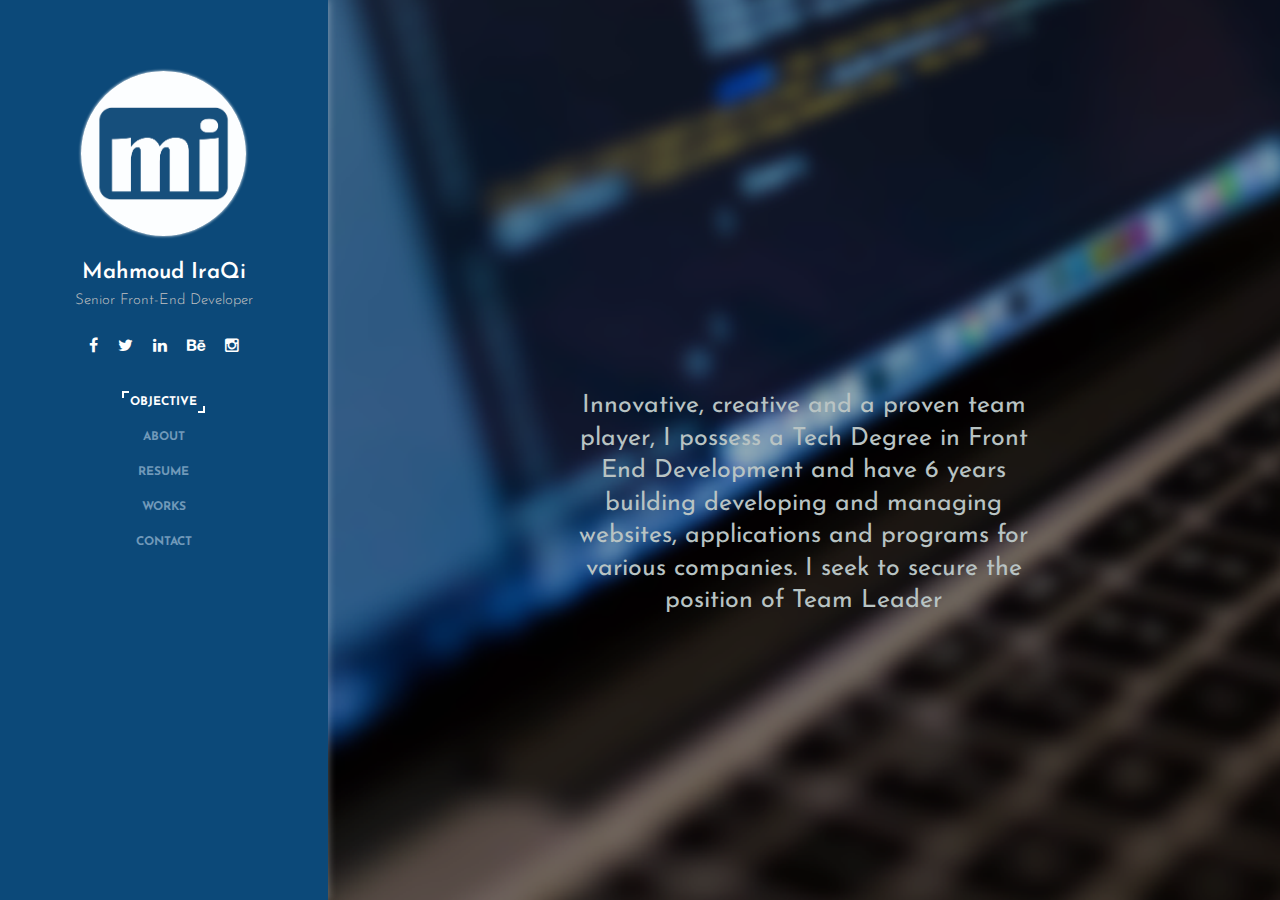
==== index.html @ 86ed4c7c "Add files via upload" ====
<!doctype html>
<html lang="en">
<head>
  <meta charset="utf-8">
  <title>MyResumeApp</title>
  <base href="/">

  <meta name="viewport" content="width=device-width, initial-scale=1">
  <!-- <link rel="icon" type="image/x-icon" href="./favicon.png"> -->
  <link rel="shortcut icon" type="image/png" href="./assets/img/favicon.png"/>
  <link rel="stylesheet" href="./assets/css/style.css" type="text/css" media="all">
  <link rel="stylesheet" href="./assets/css/responsive.css" type="text/css" media="all">
  <link rel="stylesheet" href="./assets/css/font-awesome.min.css" type="text/css" media="all">
<link rel="stylesheet" href="styles.bd3570ccd5c4fd1ce94a.css"></head>
<body>
  <app-root></app-root>
<script type="text/javascript" src="runtime.a66f828dca56eeb90e02.js"></script><script type="text/javascript" src="polyfills.7a0e6866a34e280f48e7.js"></script><script type="text/javascript" src="main.ea456a2b9eaf75201ec5.js"></script></body>
</html>
---- assets/css/style.css ----
/*
Template Name: Blvck - Personal vCard & Resume Template
Version: 1.0
Author: PxlSolutions
Author URI: http://themeforest.net/user/pxlsolutions
Description: CV, Resume, vCard HTML Template

[TABLE OF CONTENTS]

01. Global Styles
02. Preloader
03. Layout
04. Header
05. Main Content
06. Section Welcome
07. Section Fun Facts
08. Section Resume
09. Section Works
10. Section Testimonials
11. Section Blog
12. Section Customers
13. Section Contact
14. Other Elements
15. Responsive
*/
/*-----------------------------------------------------------------*/
/*                      GLOBAL STYLES                              */
/*-----------------------------------------------------------------*/

@import url('https://fonts.googleapis.com/css?family=Abril+Fatface');
@import url('https://fonts.googleapis.com/css?family=Josefin+Sans');

body {
    color: #1a1a1a;
    background-color: #0C0C0C;
    font-family: 'Josefin Sans', sans-serif !important;
    overflow-x: hidden;
}

h1,h2,h3,h4,h5,h6 {
    font-family: 'Josefin Sans', sans-serif;
}

img {
    max-width: 100%;
    height: auto;
}

ul {
    padding-left: 15px;
}

li {
    padding: 0 0 10px;
}

/*-----------------------------------------------------------------*/
/*                      PRELOADER                                  */
/*-----------------------------------------------------------------*/
.preloader-outer {
    position: fixed;
    top: 0;
    left: 0;
    height: 100%;
    width: 100%;
    background: #0C0C0C;
    z-index: 6;
    overflow: hidden;
}

.preloader {
    position: absolute;
    top: 50%;
    left: 50%;
    width: 80px;
    height: 60px;
    margin: -30px 0 0 -40px;
}

.preloader .lines {
    width: 80px;
    height: 40px;
    position: absolute;
}

.preloader .lines .line {
    width: 80px;
    height: 1px;
    background-color: #fff;
    position: absolute;
    clip: rect(0,0,20px,0);
}

.preloader .lines .line.line-1 {
    top: 0;
    animation: slide 2s ease 0.1s infinite;
}

.preloader .lines .line.line-2 {
    top: 15px;
    animation: slide 2s ease .25s infinite;
}

.preloader .lines .line.line-3 {
    top: 30px;
    animation: slide 2s ease .5s infinite;
}

.preloader .loading-text {
    position: absolute;
    top: 50px;
    text-align: center;
    width: 100%;
    color: #fff;
    font-size: 14px;
    font-family: 'Josefin Sans', sans-serif;
    letter-spacing: 1px;
    line-height: 10px;
    height: 10px;
    text-transform: uppercase;
}

@keyframes slide {
    0% {
        clip: rect(0,0,20px,0);
    }

    30% {
        clip: rect(0,80px,20px,0);
    }

    50% {
        clip: rect(0,80px,20px,0);
    }

    80% {
        clip: rect(0,80px,20px,80px);
    }

    100% {
        clip: rect(0,80px,20px,80px);
    }
}

@keyframes fade {
    0% {
        opacity: 1;
    }

    50% {
        opacity: 0;
    }

    100% {
        opacity: 1;
    }
}

/*-----------------------------------------------------------------*/
/*                      LAYOUT                                     */
/*-----------------------------------------------------------------*/
.wrapper {
    width: 1000px;
    margin: 0 auto;
}

/*-----------------------------------------------------------------*/
/*                      HEADER                                     */
/*-----------------------------------------------------------------*/
.header {
    background: #0c4979; 
    padding: 46px;
    position: absolute;
    height: 100vh;
    width: 100%;
    z-index: 5;
    text-align: center;
    box-shadow: 0 0 8px rgba(255, 255, 255, 0.4);
}

.header .LanguageSwitch {
    display: none;
    position: absolute;
    top: 15px;
    left: 0px;
    padding: 10px 10px 10px 12px;
    background-color: #fff;
    border-radius: 0px 30px 30px 0px;
}

.header .LanguageSwitch label{
    color: #666;
    font-size: 12px;
    margin-right: 10px; 
}

.header .LanguageSwitch select{
    background: none;
    border: 1px solid #0c4979;
    padding: 2px;
    border-radius: 2px;
    color: #0c4979;
}

.header .avatar {
    overflow: hidden;
    width: 165px;
    height: 165px;
    -webkit-border-radius: 50%;
    -moz-border-radius: 50%;
    -ms-border-radius: 50%;
    border-radius: 50%;
    margin-top: 25px;
    margin-left: auto;
    margin-right: auto;
    box-shadow: 0px 0px 3px #fff;
}

.header .avatar img {
    width: 100%;
}

.header .name {
    margin: 25px 0;
}

.header .name h1 {
    font-family: 'Josefin Sans', sans-serif;
    font-size: 22px;
    font-weight: 600;
    color: #FFF;
    margin: 0 0 5px;
    /* text-transform: uppercase; */
}

.header .name span {
    color: #c3c3c3;
    font-family: 'Josefin Sans', sans-serif;
    font-size: 15px;
    font-weight: 300;
}
/* === Social Icons === */
.header .social-icons {
    margin: 0 0 34px;
}

.header .social-icons ul {
    list-style: none;
    margin: 0;
    padding: 0;
}

.header .social-icons ul li {
    display: inline-block;
    padding: 0 20px 0 0;
}

.header .social-icons ul li a {
    color: #FFF;
}

.header .social-icons ul li a:hover {
    color: #fd9301;
}

.header .social-icons ul li a i {
    font-size: 16px;
}

.header .social-icons ul li:last-child {
    padding-right: 0;
}
/* === Navigation === */
.header .main-nav ul {
    list-style: none;
    padding: 0;
    margin: 0;
}

.header .main-nav ul li {
    padding-bottom: 15px;
}

.header .main-nav ul li a {
    color: #7199b9;
    font-family: 'Josefin Sans', sans-serif;
    font-size: 12px;
    font-weight: 700;
    text-transform: uppercase;
    position: relative;
    -webkit-transition: all .3s ease-in-out;
    -moz-transition: all .3s ease-in-out;
    -o-transition: all .3s ease-in-out;
    transition: all .3s ease-in-out;
}

.header .main-nav ul li a:hover,.header .main-nav ul li a:focus {
    color: #fd9301;
    text-decoration: none;
}

.header .main-nav ul li a:before {
    -webkit-transition: all .3s ease-in-out;
    -moz-transition: all .3s ease-in-out;
    -o-transition: all .3s ease-in-out;
    transition: all .3s ease-in-out;
}

.header .main-nav ul li a:after {
    -webkit-transition: all .3s ease-in-out;
    -moz-transition: all .3s ease-in-out;
    -o-transition: all .3s ease-in-out;
    transition: all .3s ease-in-out;
}

.header .main-nav ul li a:hover:before {
    content: '';
    position: absolute;
    left: -8px;
    top: -5px;
    height: 7px;
    width: 7px;
    border-top: solid 2px #fd9301;
    border-left: solid 2px #fd9301;
}

.header .main-nav ul li a:hover:after {
    content: '';
    position: absolute;
    right: -8px;
    bottom: -5px;
    height: 7px;
    width: 7px;
    border-bottom: solid 2px #fd9301;
    border-right: solid 2px #fd9301;
}

.header .main-nav ul li:last-child {
    padding-bottom: 0;
}

.header .main-nav ul li a.active {
    color: #FFF;
}

.header .main-nav ul li a.active:before {
    content: '';
    position: absolute;
    left: -8px;
    top: -5px;
    height: 7px;
    width: 7px;
    border-top: solid 2px #FFF;
    border-left: solid 2px #FFF;
}

.header .main-nav ul li a.active:after {
    content: '';
    position: absolute;
    right: -8px;
    bottom: -5px;
    height: 7px;
    width: 7px;
    border-bottom: solid 2px #FFF;
    border-right: solid 2px #FFF;
}

/* === Copyright === */
.header .copyright {
    bottom: 20px;
    position: absolute;
    left: 25%;
}

.header .copyright span {
    color: #6a6a6a;
    font-family: 'Josefin Sans', sans-serif;
    font-size: 12px;
    font-weight: 300;
}

/* === Mobile Menu Bar === */
.header .mobile-bar {
    background: rgba(12,12,12,0.75);
    color: #FFF;
    height: 60px;
    right: -59px;
    position: absolute;
    width: 60px;
    z-index: 3;
}

.header .hamburger-menu {
    position: absolute;
    top: 0;
    left: 15px;
    bottom: 0;
    margin: auto;
    width: 30px;
    height: 55px;
    cursor: pointer;
}

.header .bar,.header .bar:after,.header .bar:before {
    width: 30px;
    height: 3px;
}

.header .bar {
    position: relative;
    transform: translateY(25px);
    background: #fff;
    transition: all 0 300ms;
}

.header .bar.animate {
    background: rgba(255,255,255,0);
}

.header .bar:before {
    content: "";
    position: absolute;
    left: 0;
    bottom: 10px;
    background: #fff;
    transition: bottom 300ms 300ms cubic-bezier(0.23,1,0.32,1),transform 300ms cubic-bezier(0.23,1,0.32,1);
}

.header .bar:after {
    content: "";
    position: absolute;
    left: 0;
    top: 10px;
    background: #fff;
    transition: top 300ms 300ms cubic-bezier(0.23,1,0.32,1),transform 300ms cubic-bezier(0.23,1,0.32,1);
}

.header .bar.animate:after {
    top: 0;
    transform: rotate(45deg);
    transition: top 300ms cubic-bezier(0.23,1,0.32,1),transform 300ms 300ms cubic-bezier(0.23,1,0.32,1);
}

.header .bar.animate:before {
    bottom: 0;
    transform: rotate(-45deg);
    transition: bottom 300ms cubic-bezier(0.23,1,0.32,1),transform 300ms 300ms cubic-bezier(0.23,1,0.32,1);
}

/*-----------------------------------------------------------------*/
/*                      MAIN CONTENT                               */
/*-----------------------------------------------------------------*/
.main-content {
    background: #FFF;
    width: 740px;
}

.main-content p {
    color: #666;
    font-family: 'Josefin Sans', sans-serif;
    font-size: 14px;
    font-weight: 300;
    line-height: 28px;
}

/* === Section Configure === */
.main-content section {
    padding: 60px 70px;
    position: relative;
    border-bottom: solid 1px #EEE;
}

/* === Section Header === */
.main-content section .section-header {
    margin-bottom: 30px;
    margin-top: 30px;
    position: relative;
}

.main-content section .section-header:first-child {
    margin-top: 0px;
}

.main-content section .section-header h2 {
    color: #0c4979;
    display: inline-block;
    font-family: 'Josefin Sans', sans-serif;
    font-size: 14px;
    font-weight: 600;
    margin: 0;
    text-transform: uppercase;
    padding-left: 20px;
    position: relative;
}

.main-content section .section-header h2:before {
    content: '';
    position: absolute;
    background: transparent;
    bottom: 10px;
    left: 0;
    height: 16px;
    width: 16px;
    border-left: solid 3px #0c4979;
    border-top: solid 3px #0c4979;
}

.main-content section .section-header h2:after {
    content: '';
    position: absolute;
    background: transparent;
    bottom: -10px;
    right: -17px;
    height: 16px;
    width: 16px;
    border-right: solid 3px #0c4979;
    border-bottom: solid 3px #0c4979;
}

/* === Section Header Light === */
.main-content section .section-header-light {
    margin-bottom: 60px;
    position: relative;
    z-index: 1;
}

.main-content section .section-header-light h2 {
    color: #FFF !important;
    display: inline-block;
    font-family: 'Josefin Sans', sans-serif;
    font-size: 14px;
    font-weight: 400;
    margin: 0;
    text-transform: uppercase;
    padding-left: 20px;
    position: relative;
}

.main-content section .section-header-light h2:before {
    content: '';
    position: absolute;
    background: transparent;
    bottom: 10px;
    left: 0;
    height: 16px;
    width: 16px;
    border-left: solid 3px #FFF !important;
    border-top: solid 3px #FFF !important;
}

.main-content section .section-header-light h2:after {
    content: '';
    position: absolute;
    background: transparent;
    bottom: -10px;
    right: -17px;
    height: 16px;
    width: 16px;
    border-right: solid 3px #FFF !important;
    border-bottom: solid 3px #FFF !important;
}

/*-----------------------------------------------------------------*/
/*                      SECTION WELCOME                            */
/*-----------------------------------------------------------------*/
.welcome {
    padding: 0 !important;
    position: relative;
    border-bottom: 0 !important;
    height: 100vh;
}

.welcome .backstretch {
    position: absolute;
    top: 0;
    bottom: 0;
}

/* === Quote === */
.welcome .quote {
    margin: 0 auto;
    top: calc(50% - 60px);
    position: relative;
    width: 500px;
    z-index: 1;
}

/* .welcome .quote:before {
    content: '';
    position: absolute;
    left: -32px;
    top: -40px;
    height: 22px;
    width: 22px;
    border-top: solid 4px #FFF;
    border-left: solid 4px #FFF;
}

.welcome .quote:after {
    content: '';
    position: absolute;
    right: -30px;
    bottom: -18px;
    height: 22px;
    width: 22px;
    border-bottom: solid 4px #FFF;
    border-right: solid 4px #FFF;
} */

.welcome .quote h2 {
    /* color: #0c4979; */
    color: #b8c3c3;
    font-family: 'Josefin Sans', sans-serif;
    font-size: 25px;
    font-weight: 400;
    margin: 0;
    line-height: 1.3em;
}

.welcome .quote span.author {
    color: #7199b9;
    display: block;
    font-size: 18px;
    font-family: 'Josefin Sans', sans-serif;
    font-weight: 600;
    margin-top: 10px;
}

.welcome .overlay {
    background: rgba(227, 227, 227, 0.65) url(../img/objective_Background.png) no-repeat left 100%;
    height: 100%;
    left: 0;
    top: 0;
    position: absolute;
    width: 100%;
}

/*-----------------------------------------------------------------*/
/*                      SECTION ABOUT                              */
/*-----------------------------------------------------------------*/
.about .intro ul.info {
    margin-bottom: 20px;
    height: 60px;
    padding: 0;
    list-style: none;
}

.about .intro ul.info li {
    padding: 5px 0;
    float: left;
    width: 48%;
    margin-right: 1%;
    font-family: 'Josefin Sans', sans-serif;
    font-weight: 300;
    color: #66667f;
    font-size: 14px;
}

.about .intro ul.info li span{
    color: #666;
    font-weight: bold;
    width: 90px;
    display: inline-block;
}

.about .intro ul.info li span i{
    margin-right: 10px;
}

/* .about .intro ul.info li:before {
    content: '\f177';
    font-family: 'FontAwesome';
    font-size: 14px;
    color: #0C0C0C;
    padding-right: 15px;
} */

.about .intro ul.info li:first-child {
    padding-top: 0;
}

.about .intro p {
    margin: 15px 0;
}

.about .skills .item {
    margin-bottom: 20px;
}

.about .skills .item .skill-info {
    margin-bottom: 15px;
}

.about .skills .item .skill-info h3 {
    font-family: 'Josefin Sans', sans-serif;
    font-size: 14px !important;
    margin: 0;
}

.about .skills .item .skill-info span {
    font-family: 'Josefin Sans', sans-serif;
    font-size: 12px;
    font-weight: 300;
    color: #9C9C9C;
}


/*-----------------------------------------------------------------*/
/*                      SECTION FUN FACTS                          */
/*-----------------------------------------------------------------*/
.facts {
    background: url(../img/aboutImg.jpg) center no-repeat;
    background-size: cover;
}

.facts .fact-item {
    position: relative;
    z-index: 1;
}

.facts .fact-item em.number {
    font-family: 'Josefin Sans', sans-serif;
    font-size: 30px;
    font-style: normal;
    color: #FFF;
    display: block;
    margin: 0 0 8px;
}

.facts .fact-item em.text {
    color: #d9d9d9;
    font-family: 'Josefin Sans', sans-serif;
    font-weight: bolder;
    font-size: 14px;
    display: block;
    margin: 0 0 8px;
}

.facts .fact-item em.number, .facts .fact-item em.text {
    text-align: center;
}

.facts .overlay {
    background: rgba(12,12,12,0.85);
    height: 100%;
    left: 0;
    top: 0;
    position: absolute;
    width: 100%;
}

/*-----------------------------------------------------------------*/
/*                      SECTION Basic Skills                       */
/*-----------------------------------------------------------------*/

.BasicSkills .intro ul.info {
    margin-bottom: 20px;
    height: 60px;
    padding: 0;
    list-style: none;
}

.BasicSkills .intro ul.info li {
    padding: 5px 0;
    float: left;
    width: 48%;
    margin-right: 1%;
    font-family: 'Josefin Sans', sans-serif;
    font-weight: 300;
    color: #66667f;
    font-size: 14px;
}

.BasicSkills .intro ul.info li span{
    color: #666;
    font-weight: bold;
}

.BasicSkills .intro ul.info li span i{
    margin-right: 10px;
}

/*-----------------------------------------------------------------*/
/*                      SECTION RESUME                             */
/*-----------------------------------------------------------------*/
.resume .top-item {
    margin-top: 0 !important;
}

.resume .resume-item {
    background: #FFF;
    border: solid 1px #1a1a1a;
    padding: 20px;
    margin-top: 30px;
    max-height: 140px;
    overflow: hidden;
}

.resume .resume-item h2 {
    font-size: 16px;
    font-weight: 700;
    margin: 0 0 10px;
}

.resume .resume-item span {
    color: #666;
    display: block;
    font-size: 12px;
    font-weight: 300;
    margin: 0 0 10px;
}

.resume .resume-item p {
    line-height: 20px;
    margin-bottom: 0;
}

.resume .resume-download {
    display: block;
    position: absolute;
    right: 0;
    top: -12px;
    background: #164f7c;
    color: #FFF;
    padding: 5px 10px;
    border-radius: 2px;
    cursor: pointer;
}

.resume .skills .item {
    margin-bottom: 20px;
}

.resume .skills .item .skill-info {
    margin-bottom: 15px;
}

.resume .skills .item .skill-info h3 {
    font-family: 'Josefin Sans', sans-serif;
    font-size: 14px !important;
    margin: 0;
}

.resume .skills .item .skill-info span {
    font-family: 'Josefin Sans', sans-serif;
    font-size: 12px;
    font-weight: 300;
    color: #9C9C9C;
}


/* -----------------------------------------------
 * Timeline
 * --------------------------------------------- */
 .timeline {
    list-style: none;
    padding: 10px 0;
    position: relative;
    font-weight: 300;
}
.timeline:before {
    top: 0;
    bottom: 0;
    position: absolute;
    content:" ";
    width: 2px;
    background: #0c4979;
    left: 50%;
    margin-left: -1.5px;
}
.timeline > li {
    margin-bottom: 20px;
    position: relative;
    width: 50%;
    float: left;
    clear: left;
}
.timeline > li:before, .timeline > li:after {
    content:" ";
    display: table;
}
.timeline > li:after {
    clear: both;
}
.timeline > li:before, .timeline > li:after {
    content:" ";
    display: table;
}
.timeline > li:after {
    clear: both;
}
.timeline > li > .timeline-panel {
    width: calc(100% - 25px);
    width: -moz-calc(100% - 25px);
    width: -webkit-calc(100% - 25px);
    float: left;
    border: 1px solid #dcdcdc;
    background: #ffffff;
    position: relative;
}
.timeline > li > .timeline-panel:before {
    position: absolute;
    top: 26px;
    right: -15px;
    display: inline-block;
    border-top: 15px solid transparent;
    border-left: 15px solid #dcdcdc;
    border-right: 0 solid #dcdcdc;
    border-bottom: 15px solid transparent;
    content:" ";
}
.timeline > li > .timeline-panel:after {
    position: absolute;
    top: 27px;
    right: -14px;
    display: inline-block;
    border-top: 14px solid transparent;
    border-left: 14px solid #ffffff;
    border-right: 0 solid #ffffff;
    border-bottom: 14px solid transparent;
    content:" ";
}
.timeline > li > .timeline-badge {
    color: #ffffff;
    width: 24px;
    height: 24px;
    line-height: 50px;
    text-align: center;
    position: absolute;
    top: 16px;
    right: -12px;
    z-index: 100;
}
.timeline > li.timeline-inverted > .timeline-panel {
    float: right;
}
.timeline > li.timeline-inverted > .timeline-panel:before {
    border-left-width: 0;
    border-right-width: 15px;
    left: -15px;
    right: auto;
}
.timeline > li.timeline-inverted > .timeline-panel:after {
    border-left-width: 0;
    border-right-width: 14px;
    left: -14px;
    right: auto;
}
.timeline-badge > a {
    color: #0c7fda !important;
}
.timeline-badge a:hover {
    color: #dcdcdc !important;
}
.timeline-title {
    margin-top: 0;
    color: inherit;
}
.timeline-heading h4 {
    font-weight: 400;
    padding: 0 15px;
    color: #4679bd;
}
.timeline-body > p, .timeline-body > ul {
    padding: 10px 15px;
    margin-bottom: 0;
}
.timeline-footer {
    padding: 5px 15px;
    background-color: #f4f4f4;
}
.timeline-footer p { margin-bottom: 0; }

.timeline-footer p span {
    color: #a9a8a8;
}
.timeline-footer > a {
    cursor: pointer;
    text-decoration: none;
}
.timeline > li.timeline-inverted {
    float: right;
    clear: right;
}
.timeline > li:nth-child(2) {
    margin-top: 60px;
}
.timeline > li.timeline-inverted > .timeline-badge {
    left: -12px;
}
.no-float {
    float: none !important;
}
@media (max-width: 767px) {
    ul.timeline:before {
        left: 40px;
    }
    ul.timeline > li {
        margin-bottom: 0px;
        position: relative;
        width:100%;
        float: left;
        clear: left;
    }
    ul.timeline > li > .timeline-panel {
        width: calc(100% - 65px);
        width: -moz-calc(100% - 65px);
        width: -webkit-calc(100% - 65px);
    }
    ul.timeline > li > .timeline-badge {
        left: 28px;
        margin-left: 0;
        top: 16px;
    }
    ul.timeline > li > .timeline-panel {
        float: right;
    }
    ul.timeline > li > .timeline-panel:before {
        border-left-width: 0;
        border-right-width: 15px;
        left: -15px;
        right: auto;
    }
    ul.timeline > li > .timeline-panel:after {
        border-left-width: 0;
        border-right-width: 14px;
        left: -14px;
        right: auto;
    }
    .timeline > li.timeline-inverted {
        float: left;
        clear: left;
        margin-top: 30px;
        margin-bottom: 30px;
    }
    .timeline > li.timeline-inverted > .timeline-badge {
        left: 28px;
    }
}


/*-----------------------------------------------------------------*/
/*                      SECTION WORKS                              */
/*-----------------------------------------------------------------*/

.works .nav-tabs .nav-item{
    background: #0c4979;
    margin-right: 2px;
    padding: 5px 15px !important;
    border-radius: 5px 5px 0px 0px;
}

.works .nav-tabs .nav-item:hover, .works .nav-tabs .nav-item.active {
    background: #fff;
    border: 1px solid #0c4979;
    border-bottom: none;
}

.works .nav-tabs .nav-item a{
    color: #fff;
    cursor: pointer;
    background: none !important;
    border: none !important;
}

.works .nav-tabs .nav-item:hover a, .works .nav-tabs .nav-item.active a{
    color:  #0c4979;
    font-weight: bolder;
}

.BtnsForMore {
    position: absolute;
    top: 90px;
    width: calc(100% - 20px);
}

.BtnsForMore button{
    width: 50%;
    float: left;
}

.works .control {
    margin-bottom: 30px;
}

.works .control ul {
    list-style: none;
    margin: 0;
    padding: 0;
}

.works .control ul li {
    display: inline-block;
    padding: 0 20px 0 0;
}

.works .control ul li a {
    color: #9E9E9E;
    cursor: pointer;
    font-family: 'Josefin Sans', sans-serif;
    font-size: 14px;
}

.works .control ul li a:hover {
    color: #1a1a1a;
    text-decoration: none;
}

.works .control ul li.active a {
    color: #1a1a1a;
}

.works .control ul li:last-child {
    padding-right: 0;
}

.works .item-outer {
    list-style: none;
    margin: 0 -1px;
    overflow: hidden;
    padding: 20px 0px;
    -webkit-transition: all .3s ease-in-out;
    -moz-transition: all .3s ease-in-out;
    -o-transition: all .3s ease-in-out;
    transition: all .3s ease-in-out;
}

.works .item-outer .filtr-item {
    display: inline-block;
    padding: 0 1px;
}

.works .item-outer .item {
    margin-bottom: 5px;
    overflow: hidden;
    height: 285px;
    position: relative;
    border-radius: 11px;
    overflow: hidden;
    box-shadow: 0px 0px 3px rgba(12, 73, 121, 1);
}

.works .item-outer .item .title {
    color: #FFF;
    position: absolute;
    top: 0;
    height: 100%;
    width: 100%;
    z-index: 2;
}

.works .item-outer .item .title:before {
    content: '';
    border-top: solid #FFF 3px;
    border-left: solid #FFF 3px;
    position: absolute;
    left: 15px;
    top: 15px;
    height: 18px;
    width: 18px;
    -ms-transform: translate(-45px,-45px);
    -webkit-transform: translate(-45px,-45px);
    transform: translate(-45px,-45px);
    -webkit-transition: all .3s ease-in-out;
    -moz-transition: all .3s ease-in-out;
    -o-transition: all .3s ease-in-out;
    transition: all .3s ease-in-out;
}

.works .item-outer .item .title:after {
    content: '';
    border-bottom: solid #FFF 3px;
    border-right: solid #FFF 3px;
    position: absolute;
    right: -35px;
    bottom: -35px;
    height: 18px;
    width: 18px;
    -ms-transform: translate(45px,45px);
    -webkit-transform: translate(45px,45px);
    transform: translate(45px,45px);
    -webkit-transition: all .3s ease-in-out;
    -moz-transition: all .3s ease-in-out;
    -o-transition: all .3s ease-in-out;
    transition: all .3s ease-in-out;
}

.works .item-outer .item .title .inner {
    text-align: center;
    top: calc(50% - 30px);
    width: 100%;
    position: absolute;
}

.works .item-outer .item .title h2 {
    font-size: 18px;
    font-weight: 400;
    letter-spacing: .04em;
    text-transform: uppercase;
    margin: 0 0 5px;
    -ms-transform: translateY(-200px);
    -webkit-transform: translateY(-200px);
    transform: translateY(-200px);
    -webkit-transition: all .3s ease-in-out;
    -moz-transition: all .3s ease-in-out;
    -o-transition: all .3s ease-in-out;
    transition: all .3s ease-in-out;
}

.works .item-outer .item .title span {
    color: #DDD;
    display: block;
    font-size: 14px;
    font-weight: 100;
    margin-top: 20px;
    line-height: 30px;
    -ms-transform: translateY(220px);
    -webkit-transform: translateY(220px);
    transform: translateY(220px);
    -webkit-transition: all .3s ease-in-out;
    -moz-transition: all .3s ease-in-out;
    -o-transition: all .3s ease-in-out;
    transition: all .3s ease-in-out;
}

.works .item-outer .item img {
    max-width: 100%;
    height: auto;
    -ms-transform: scale(1);
    -webkit-transform: scale(1);
    transform: scale(1);
    -webkit-transition: all .3s ease-in-out;
    -moz-transition: all .3s ease-in-out;
    -o-transition: all .3s ease-in-out;
    transition: all .3s ease-in-out;
}

.works .item-outer .item .overlay {
    background: rgba(19, 80, 124, 0.8);
    height: 100%;
    left: 0;
    opacity: 0;
    top: 0;
    position: absolute;
    width: 100%;
    z-index: 1;
    -webkit-transition: all .3s ease-in-out;
    -moz-transition: all .3s ease-in-out;
    -o-transition: all .3s ease-in-out;
    transition: all .3s ease-in-out;
}

.works .item-outer .item:hover h2 {
    -ms-transform: translateY(0px);
    -webkit-transform: translateY(0px);
    transform: translateY(0px);
}

.works .item-outer .item:hover span {
    -ms-transform: translateY(0px);
    -webkit-transform: translateY(0px);
    transform: translateY(0px);
}

.works .item-outer .item:hover .overlay {
    opacity: 1;
}

.works .item-outer .item:hover img {
    -ms-transform: scale(1.1);
    -webkit-transform: scale(1.1);
    transform: scale(1.1);
}

.works .item-outer .item:hover .title:before {
    -ms-transform: translate(0px);
    -webkit-transform: translate(0px);
    transform: translate(0px);
}

.works .item-outer .item:hover .title:after {
    -ms-transform: translate(-45px,-45px);
    -webkit-transform: translate(-45px,-45px);
    transform: translate(-45px,-45px);
}

.works .item-outer .mix {
    padding: 5px;
}

.works section {
    padding: 20px 15px;
}

  .works #gallery .row {
    margin-bottom: 10px;
  }
  .works .gallery-item {
    overflow: hidden;
    padding: 1px;
    transition: all 200ms ;
    position: relative;
  }
  .works .gallery-item img {
    width: 100%;
    height: auto;
  }
  .works .gallery-item:hover img,
  .works .gallery-item:hover .overlay {
    transform: translateY(-20px);
  }
  .works .gallery-item,
  .works .gallery-item img,
  .works .overlay {
    transition: transform 200ms, opacity 200ms;
  }
  .works .overlay {
    background-color: #75C5F0;
    width: 100%;
    height: 100%;
    position: absolute;
    z-index: 2;
    bottom: -70%;
    padding: 15px 10px;
  }
  .works .overlay span {
    color: white;
    font-size: 1em;
    font-weight: 600;
    letter-spacing: 0.03vw;
    display: block;
    letter-spacing: 0.08em;
    text-align: center
  }
  .works .overlay span.tags {
    font-weight: 100;
    font-size: 0.8em;
  }
  .works .hidden {
    display: none;
  }
  

/*-----------------------------------------------------------------*/
/*                      SECTION TESTIMONIALS                       */
/*-----------------------------------------------------------------*/
.testimonials .item .thumb {
    border: solid 1px #ECECEC;
    width: 128px;
    height: 128px;
    overflow: hidden;
    -webkit-border-radius: 50%;
    -moz-border-radius: 50%;
    -ms-border-radius: 50%;
    border-radius: 50%;
}

.testimonials .item .text span.author {
    color: #B1B1B1;
    font-family: 'Josefin Sans', sans-serif;
    font-size: 12px;
}

/*-----------------------------------------------------------------*/
/*                      SECTION BLOG                               */
/*-----------------------------------------------------------------*/
.blog .item {
    margin-bottom: 30px;
}

.blog .item .thumb {
    height: 180px;
    overflow: hidden;
}

.blog .item .thumb img {
    width: 100%;
    height: auto;
}

.blog .item .text h2 {
    font-size: 18px;
    font-weight: 400;
    margin: 0 0 15px;
}

.blog .item .text p {
    margin: 0 0 15px;
}

.blog .blog-single img {
    margin-bottom: 20px;
}

/*-----------------------------------------------------------------*/
/*                      SECTION CUSTOMERS                          */
/*-----------------------------------------------------------------*/
.customers {
    background: url(http://placehold.it/740x270) center left no-repeat;
    background-size: cover;
}

.customers .customer-carousel {
    z-index: 1;
}

.customers .item {
    margin-right: 24px;
    position: relative;
    z-index: 1;
}

.customers .item img {
    max-width: 100%;
    opacity: .5;
    height: auto;
    -webkit-transition: all .3s ease-in-out;
    -moz-transition: all .3s ease-in-out;
    -o-transition: all .3s ease-in-out;
    transition: all .3s ease-in-out;
}

.customers .item img:hover {
    opacity: 1;
}

.customers .overlay {
    background: rgba(12,12,12,0.85);
    height: 100%;
    left: 0;
    top: 0;
    position: absolute;
    width: 100%;
}

.customers .owl-theme .owl-controls .owl-page span {
    width: 10px;
    height: 10px;
    margin: 5px 3px;
    background: #FFF;
}

.customers .owl-theme .owl-controls {
    margin-top: 24px;
}

/*-----------------------------------------------------------------*/
/*                      OTHER ELEMENTS                             */
/*-----------------------------------------------------------------*/
.more-items {
    margin-top: 25px;
}

.more-items a {
    color: #0C0C0C;
    font-weight: 300;
    text-decoration: none;
}

.more-items a:hover {
    text-decoration: underline;
}

.more-items a i {
    margin-right: 10px;
}

.pagination {
    margin-top: 25px;
    width: 100%;
}

.pagination a {
    color: #1a1a1a;
}

/* === Button === */
.btn-default {
    color: #FFF;
    background-color: #0C0C0C;
    border: 0;
    border-radius: 0;
    font-size: 12px;
    font-weight: 300;
    padding: 5px 16px;
    position: relative;
}

.btn-default:after {
    content: '\f178';
    font-family: 'FontAwesome';
    font-size: 12px;
    top: 0;
    right: -29px;
    padding: 5px 8px;
    position: absolute;
    background: #0C0C0C;
    -webkit-transition: all .8s ease-in-out;
    -moz-transition: all .8s ease-in-out;
    -o-transition: all .8s ease-in-out;
    transition: all .8s ease-in-out;
    -ms-transform: rotateY(0deg);
    -webkit-transform: rotateY(0deg);
    transform: rotateY(0deg);
}

.btn-default:hover {
    color: #FFF;
    background-color: #0C0C0C;
    border: 0;
}

.btn-default:hover:after {
    -ms-transform: rotateY(360deg);
    -webkit-transform: rotateY(360deg);
    transform: rotateY(360deg);
}

/* === Progress Bar === */
.progress {
    height: 1px;
    margin-bottom: 20px;
    overflow: hidden;
    background-color: #E0E0E0;
    border-radius: 0;
    -webkit-box-shadow: none;
    box-shadow: none;
}

.progress-bar {
    float: left;
    width: 0;
    height: 100%;
    font-size: 12px;
    line-height: 1px;
    color: #fff;
    text-align: center;
    background-color: #0C0C0C;
    -webkit-box-shadow: none;
    box-shadow: none;
    -webkit-transition: width .6s ease;
    -o-transition: width .6s ease;
    transition: width .6s ease;
}

/* === Form Control === */
.form-control {
    display: block;
    width: 100%;
    height: 50px;
    padding: 0;
    font-size: 14px;
    font-weight: 300;
    line-height: 1.6;
    color: #555;
    background-color: #fff;
    background-image: none;
    border-bottom: solid 1px #0C0C0C;
    border-top: 0;
    border-left: 0;
    border-right: 0;
    border-radius: 0;
    -webkit-box-shadow: none;
    box-shadow: none;
}

.form-control:focus {
    border-color: #C7C7C7;
    outline: 0;
    -webkit-box-shadow: none;
    box-shadow: none;
}

.form-group {
    margin-bottom: 25px;
}

/* === Owl Configure === */
.owl-theme .owl-controls .owl-page span {
    width: 10px;
    height: 10px;
    margin: 5px 3px;
    filter: Alpha(Opacity=20);
    opacity: .2;
    background: #0C0C0C;
}

.owl-theme .owl-controls {
    margin-top: 30px;
}

.scrollConatiner {
    max-height: 100vh;
    overflow: auto;
}
---- assets/css/responsive.css ----
/*-----------------------------------------------------------------*/
/*                      RESPONSIVE                                  */
/*-----------------------------------------------------------------*/

@media only screen and (max-width: 854px){ 
    .header {
        padding: 15px;
    }

    .header .name h1 {
        font-size: 20px;
    }

    .header .avatar {
        width: 110px;
        height: 110px;
        margin-top: 0px; 
    }

    .header .name {
        margin: 15px 0 5px;
    }

    .header .name span {
        font-size: 13px;
    }

    .header .social-icons {
        margin: 0 0 10px;
    }

    .header .main-nav ul li {
        padding-bottom: 8px;
    }
    
    .main-content section {
        padding: 60px 24px;
    }

    .about .intro ul.info {
        height: 120px;
    }

    .about .intro ul.info li {
        width: 100%;
    }

}


@media only screen and (max-width: 768px){

    .header {
        padding: 15px;
    }

    .header .name h1 {
        font-size: 20px;
    }

    .header .avatar {
        width: 110px;
        height: 110px;
    }
    
    .main-content section {
        padding: 60px 24px;
    }

    .about .intro ul.info {
        height: 120px;
    }

    .about .intro ul.info li {
        width: 100%;
    }

}

@media only screen and (max-width: 767px){
    .header {
        transform: translateX(0px);
    padding: 0px;
    height: 150px;
    width: 100%;
    }

    .header .LanguageSwitch {
        padding: 7px;
    }

    .header .LanguageSwitch label {
        display: none;
    }

    .header .avatar {
        width: 100px;
        height: 100px;
        float: left;
        margin-left: 30px;
        margin-top: 15px;
    }

    .header .name {
        margin: 25px 0px 4px;
    width: 70%;
    float: left;
    margin-left: 25px;
    }

    .header .social-icons {
        margin: 0px 0 16px 225px;
        width: 35%;
        float: left;
    }

    .header .social-icons ul li {
        padding: 0 1px 0 0;
        float: left;
        margin-right: 8px;
    }

    .header .social-icons ul li:last-child {
        margin-right: 0px;
    }

    .header .main-nav {
        float: left;
        clear: both;
        width: 80%;
        margin-left: 20%;
        margin-right: auto;
    }

    .header .main-nav ul li {
        padding-bottom: 10px;
        float: left;
        margin-right: 10%;
    }

    .header .main-nav ul li:last-child {
    margin-right: 0px;
    }

    .main-content {
        width: 100%;
    }


    .main-content section:first-child {
        padding: 200px 24px 10px 24px;
    }

    .welcome {
        padding: 15px !important;
    }

    .welcome .quote {
        width: 100%;
    }

    .welcome .quote h2 {
        font-size: 20px;
        line-height: 30px;
    }

    .about .intro ul.info {
        height: 110px;
    }

    .about .intro ul.info li {
        width: 100%;
    }

    section.facts {
        padding-top: 40px;
    }

    .timeline > li > .timeline-badge {
        z-index: 4;
    }

    ul.timeline:before {
        left: 15px;
    }

    ul.timeline > li > .timeline-badge, .timeline > li.timeline-inverted > .timeline-badge {
        left: 3px;
    }

    .resume .skills .item .skill-info span, .about .skills .item .skill-info span {
        color: #052a47;
        position: absolute;
        right: 27px;
        top: 33px;
    }

    .works .nav-tabs .nav-item {
        padding: 5px 13px !important;
    }

    .works .item-outer .item {
        height: 377px;
    }

    .works .item-outer .item img {
        width: 100%;
    }

    /* ------- General Class ----------- */

    .noPaddingRow {
        padding-left: 0px !important;
        padding-right: 0px !important;
    }

    .noMarginRow {
        margin-left: 0px !important;
        margin-right: 0px !important;
    }
}

@media only screen and (max-width: 640px){
    .header {
        transform: translateX(0px);
    padding: 0px;
    height: 150px;
    width: 100%;
    }

    .header .LanguageSwitch {
        padding: 7px;
    }

    .header .LanguageSwitch label {
        display: none;
    }

    .header .avatar {
        width: 100px;
        height: 100px;
        float: left;
        margin-left: 30px;
        margin-top: 15px;
    }

    .header .name {
        margin: 25px 0px 4px;
    width: 70%;
    float: left;
    margin-left: 25px;
    }

    .header .social-icons {
        margin: 0px 0 16px 29%;
        width: 35%;
        float: left;
    }

    .header .social-icons ul li {
        padding: 0 1px 0 0;
        float: left;
        margin-right: 8px;
    }

    .header .social-icons ul li:last-child {
        margin-right: 0px;
    }

    .header .main-nav {
        float: left;
        clear: both;
        width: 75%;
        margin-left: 20%;
        margin-right: auto;
    }

    .header .main-nav ul li {
        padding-bottom: 10px;
        float: left;
        margin-right: 8%;
    }

    .header .main-nav ul li:last-child {
    margin-right: 0px;
    }

    .main-content {
        width: 100%;
    }


    .main-content section:first-child {
        padding: 200px 24px 10px 24px;
    }

    .welcome {
        padding: 15px !important;
    }

    .welcome .quote {
        width: 100%;
    }

    .welcome .quote h2 {
        font-size: 20px;
        line-height: 30px;
    }

    .about .intro ul.info {
        height: 110px;
    }

    .about .intro ul.info li {
        width: 100%;
    }

    section.facts {
        padding-top: 40px;
    }

    .timeline > li > .timeline-badge {
        z-index: 4;
    }

    ul.timeline:before {
        left: 15px;
    }

    ul.timeline > li > .timeline-badge, .timeline > li.timeline-inverted > .timeline-badge {
        left: 3px;
    }

    .resume .skills .item .skill-info span, .about .skills .item .skill-info span {
        color: #052a47;
        position: absolute;
        right: 27px;
        top: 33px;
    }

    .works .nav-tabs .nav-item {
        padding: 5px 13px !important;
    }

    .works .item-outer .item {
        height: 377px;
    }

    .works .item-outer .item img {
        width: 100%;
    }

    /* ------- General Class ----------- */

    .noPaddingRow {
        padding-left: 0px !important;
        padding-right: 0px !important;
    }

    .noMarginRow {
        margin-left: 0px !important;
        margin-right: 0px !important;
    }
}

@media only screen and (max-width: 480px){
    .header {
        transform: translateX(0px);
    padding: 0px;
    height: 150px;
    width: 100%;
    }

    .header .LanguageSwitch {
        padding: 7px;
    }

    .header .LanguageSwitch label {
        display: none;
    }

    .header .avatar {
        width: 70px;
        height: 70px;
        float: left;
        margin-left: 30px;
    }

    .header .name {
        margin: 25px 0px 4px;
    width: 50%;
    float: left;
    margin-left: 25px;
    }

    .header .social-icons {
        margin: 0px 0 16px 90px;
        width: 35%;
        float: left;
    }

    .header .social-icons ul li {
        padding: 0 1px 0 0;
        float: left;
        margin-right: 8px;
    }

    .header .social-icons ul li:last-child {
        margin-right: 0px;
    }

    .header .main-nav {
        float: initial;
        clear: both;
        width: 84%;
        margin-left: auto;
        margin-right: auto;
    }

    .header .main-nav ul li {
        padding-bottom: 10px;
        float: left;
        margin-right: 7%;
    }

    .header .main-nav ul li:last-child {
    margin-right: 0px;
    }

    .main-content {
        width: 100%;
    }


    .main-content section:first-child {
        padding: 200px 24px 10px 24px;
    }

    .welcome {
        padding: 15px !important;
    }

    .welcome .quote {
        width: 100%;
    }

    .welcome .quote h2 {
        font-size: 20px;
        line-height: 30px;
    }

    .about .intro ul.info {
        height: 110px;
    }

    .about .intro ul.info li {
        width: 100%;
    }

    section.facts {
        padding-top: 40px;
    }

    .timeline > li > .timeline-badge {
        z-index: 4;
    }

    ul.timeline:before {
        left: 15px;
    }

    ul.timeline > li > .timeline-badge, .timeline > li.timeline-inverted > .timeline-badge {
        left: 3px;
    }

    .resume .skills .item .skill-info span, .about .skills .item .skill-info span {
        color: #052a47;
        position: absolute;
        right: 27px;
        top: 33px;
    }

    .works .nav-tabs .nav-item {
        padding: 5px 13px !important;
    }

    .works .item-outer .item {
        height: 377px;
    }

    .works .item-outer .item img {
        width: 100%;
    }

    /* ------- General Class ----------- */

    .noPaddingRow {
        padding-left: 0px !important;
        padding-right: 0px !important;
    }

    .noMarginRow {
        margin-left: 0px !important;
        margin-right: 0px !important;
    }
}

@media only screen and (max-width: 425px){
    .header {
        transform: translateX(0px);
    padding: 0px;
    height: 150px;
    width: 100%;
    }

    .header .LanguageSwitch {
        padding: 7px;
    }

    .header .LanguageSwitch label {
        display: none;
    }

    .header .avatar {
        width: 70px;
        height: 70px;
        float: left;
        margin-left: 30px;
    }

    .header .name {
        margin: 25px 0px 4px;
    width: 50%;
    float: left;
    margin-left: 25px;
    }

    .header .social-icons {
        margin: 0px 0 16px 70px;
        width: 35%;
        float: left;
    }

    .header .social-icons ul li {
        padding: 0 1px 0 0;
        float: left;
        margin-right: 8px;
    }

    .header .social-icons ul li:last-child {
        margin-right: 0px;
    }

    .header .main-nav {
        float: initial;
        clear: both;
        width: 84%;
        margin-left: auto;
        margin-right: auto;
    }

    .header .main-nav ul li {
        padding-bottom: 10px;
        float: left;
        margin-right: 15px;
    }

    .header .main-nav ul li:last-child {
    margin-right: 0px;
    }

    .main-content {
        width: 100%;
    }


    .main-content section:first-child {
        padding: 200px 24px 10px 24px;
    }

    .welcome {
        padding: 15px !important;
    }

    .welcome .quote {
        width: 100%;
    }

    .welcome .quote h2 {
        font-size: 20px;
        line-height: 30px;
    }

    .about .intro ul.info {
        height: 110px;
    }

    .about .intro ul.info li {
        width: 100%;
    }

    section.facts {
        padding-top: 40px;
    }

    .timeline > li > .timeline-badge {
        z-index: 4;
    }

    ul.timeline:before {
        left: 15px;
    }

    ul.timeline > li > .timeline-badge, .timeline > li.timeline-inverted > .timeline-badge {
        left: 3px;
    }

    .resume .skills .item .skill-info span, .about .skills .item .skill-info span {
        color: #052a47;
        position: absolute;
        right: 27px;
        top: 33px;
    }

    .works .nav-tabs .nav-item {
        padding: 5px 13px !important;
    }

    .works .item-outer .item {
        height: 377px;
    }

    .works .item-outer .item img {
        width: 100%;
    }

    /* ------- General Class ----------- */

    .noPaddingRow {
        padding-left: 0px !important;
        padding-right: 0px !important;
    }

    .noMarginRow {
        margin-left: 0px !important;
        margin-right: 0px !important;
    }
}

@media only screen and (max-width: 375px){
    .header .name {
        width: 47%;
    }
    
    .header .name h1 {
        font-size: 18px;
    }

    .header .name span {
        font-size: 12px;
    }

    .header .main-nav ul li a {
        font-size: 11px;
    }

    
}

@media only screen and (max-width: 320px){

    .header .name {
        width: 45%;
        margin-left: 52px;
    }

    .header .name h1 {
        font-size: 18px;
    }

    .header .name span {
        font-size: 10px;
    }

    .header .main-nav ul li {
        margin-right: 17px;
    }

    .header .main-nav ul li a {
        font-size: 9px;
    }

    .main-content section {
        padding: 60px 10px;
    }

}
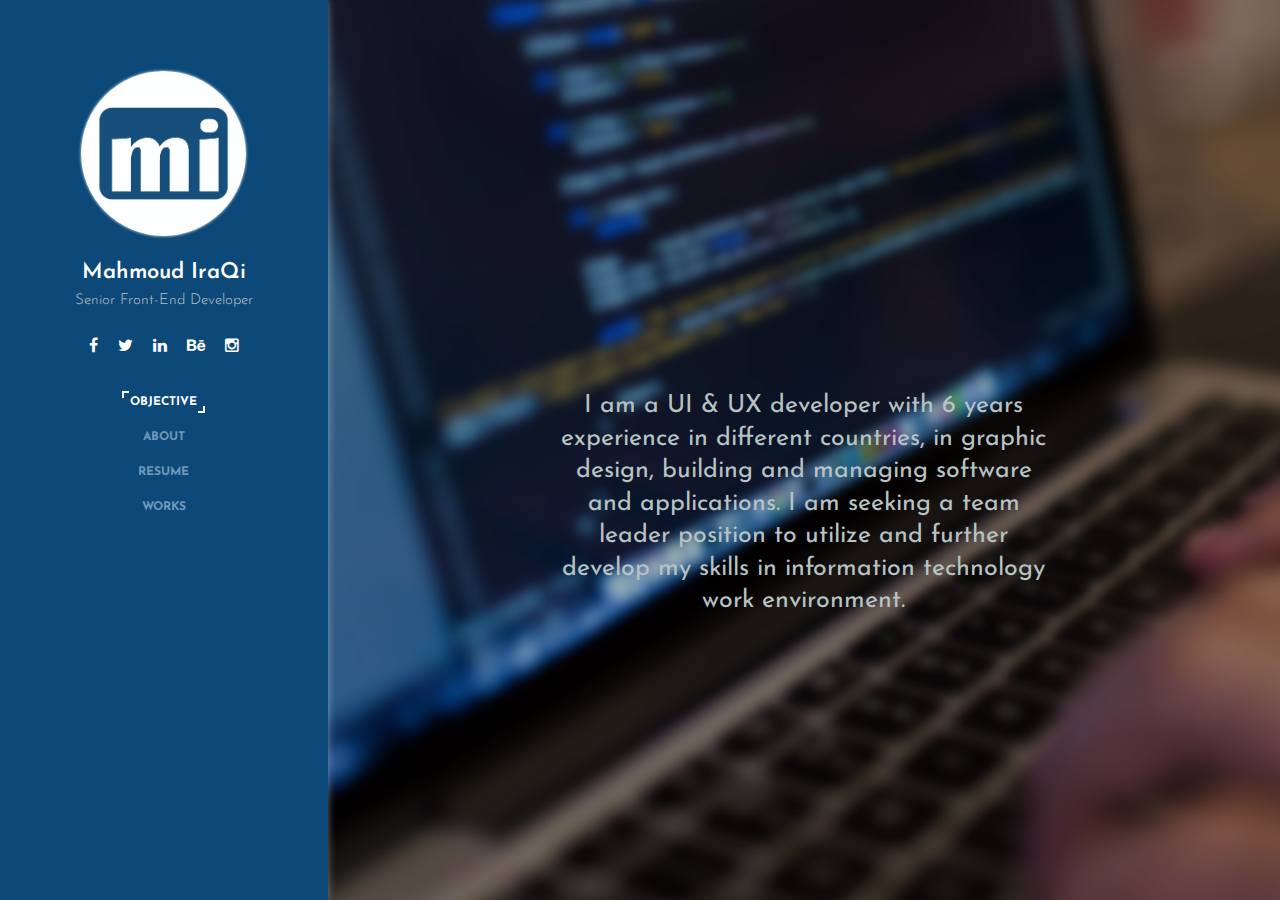
==== commit a2e6f095: "Without Contact" ====
--- a/index.html
+++ b/index.html
@@ -14,5 +14,5 @@
 <link rel="stylesheet" href="styles.bd3570ccd5c4fd1ce94a.css"></head>
 <body>
   <app-root></app-root>
-<script type="text/javascript" src="runtime.a66f828dca56eeb90e02.js"></script><script type="text/javascript" src="polyfills.7a0e6866a34e280f48e7.js"></script><script type="text/javascript" src="main.ea456a2b9eaf75201ec5.js"></script></body>
+<script type="text/javascript" src="runtime.a66f828dca56eeb90e02.js"></script><script type="text/javascript" src="polyfills.7a0e6866a34e280f48e7.js"></script><script type="text/javascript" src="main.6f17688724d988077c2f.js"></script></body>
 </html>
--- a/assets/css/style.css
+++ b/assets/css/style.css
@@ -633,6 +633,7 @@
     top: 0;
     position: absolute;
     width: 100%;
+    background-size: cover;
 }
 
 /*-----------------------------------------------------------------*/
@@ -1592,4 +1593,17 @@
 .scrollConatiner {
     max-height: 100vh;
     overflow: auto;
+}
+
+.helpBlock {
+    width: 100%;
+    BACKGROUND: #fc5252;
+    margin-top: 2px;
+    padding: 5px 11px;
+    border-radius: 6px;
+}
+
+.helpBlock span{
+    color: #fff;
+    font-size: 12px;
 }--- a/assets/css/responsive.css
+++ b/assets/css/responsive.css
@@ -1,6 +1,12 @@
 /*-----------------------------------------------------------------*/
 /*                      RESPONSIVE                                  */
 /*-----------------------------------------------------------------*/
+
+@media only screen and ( min-width: 1024px )  {
+    .works .item-outer .item {
+        height: auto;
+    }
+}
 
 @media only screen and (max-width: 854px){ 
     .header {
@@ -627,7 +633,8 @@
     }
 
     .works .item-outer .item {
-        height: 377px;
+        max-height: 377px;
+        height: auto;
     }
 
     .works .item-outer .item img {
@@ -664,6 +671,9 @@
         font-size: 11px;
     }
 
+    .works .nav-tabs .nav-item {
+        padding: 4px 4px !important;
+    }
     
 }
 
@@ -694,4 +704,8 @@
         padding: 60px 10px;
     }
 
+    .works .nav-tabs .nav-item a{
+        padding: 10px 10px;
+    }
+
 }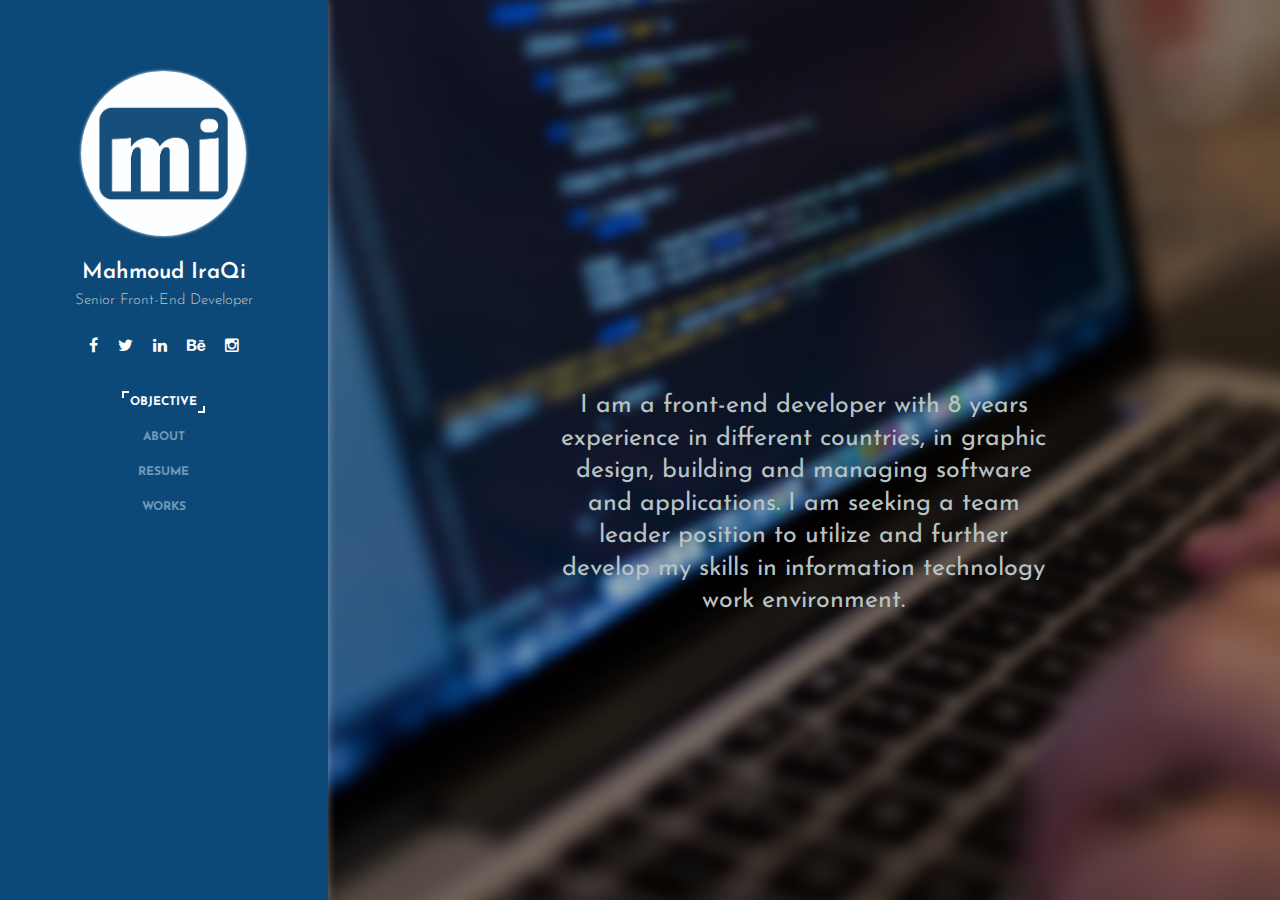
==== commit f64c95c2: "updates" ====
--- a/index.html
+++ b/index.html
@@ -3,7 +3,7 @@
 <head>
   <meta charset="utf-8">
   <title>MyResumeApp</title>
-  <base href="/">
+  <base href="./">
 
   <meta name="viewport" content="width=device-width, initial-scale=1">
   <!-- <link rel="icon" type="image/x-icon" href="./favicon.png"> -->
@@ -11,8 +11,8 @@
   <link rel="stylesheet" href="./assets/css/style.css" type="text/css" media="all">
   <link rel="stylesheet" href="./assets/css/responsive.css" type="text/css" media="all">
   <link rel="stylesheet" href="./assets/css/font-awesome.min.css" type="text/css" media="all">
-<link rel="stylesheet" href="styles.bd3570ccd5c4fd1ce94a.css"></head>
+<link rel="stylesheet" href="styles.dcaf5f97e720a7d08f4d.css"></head>
 <body>
   <app-root></app-root>
-<script type="text/javascript" src="runtime.a66f828dca56eeb90e02.js"></script><script type="text/javascript" src="polyfills.7a0e6866a34e280f48e7.js"></script><script type="text/javascript" src="main.6f17688724d988077c2f.js"></script></body>
+<script type="text/javascript" src="runtime.a66f828dca56eeb90e02.js"></script><script type="text/javascript" src="polyfills.0858c888d732919b1915.js"></script><script type="text/javascript" src="main.926de37b2537ce4c65f1.js"></script></body>
 </html>
--- a/assets/css/style.css
+++ b/assets/css/style.css
@@ -960,7 +960,12 @@
 .timeline-heading h4 {
     font-weight: 400;
     padding: 0 15px;
-    color: #4679bd;
+    color: #0c4979;
+}
+.timeline-heading h6 {
+    font-weight: 200;
+    padding: 0 15px;
+    color: #666;
 }
 .timeline-body > p, .timeline-body > ul {
     padding: 10px 15px;
--- a/assets/css/responsive.css
+++ b/assets/css/responsive.css
@@ -704,8 +704,14 @@
         padding: 60px 10px;
     }
 
+    .works .nav-tabs .nav-item {
+        padding: 4px 1px !important;
+    }
+
     .works .nav-tabs .nav-item a{
         padding: 10px 10px;
     }
 
+    
+
 }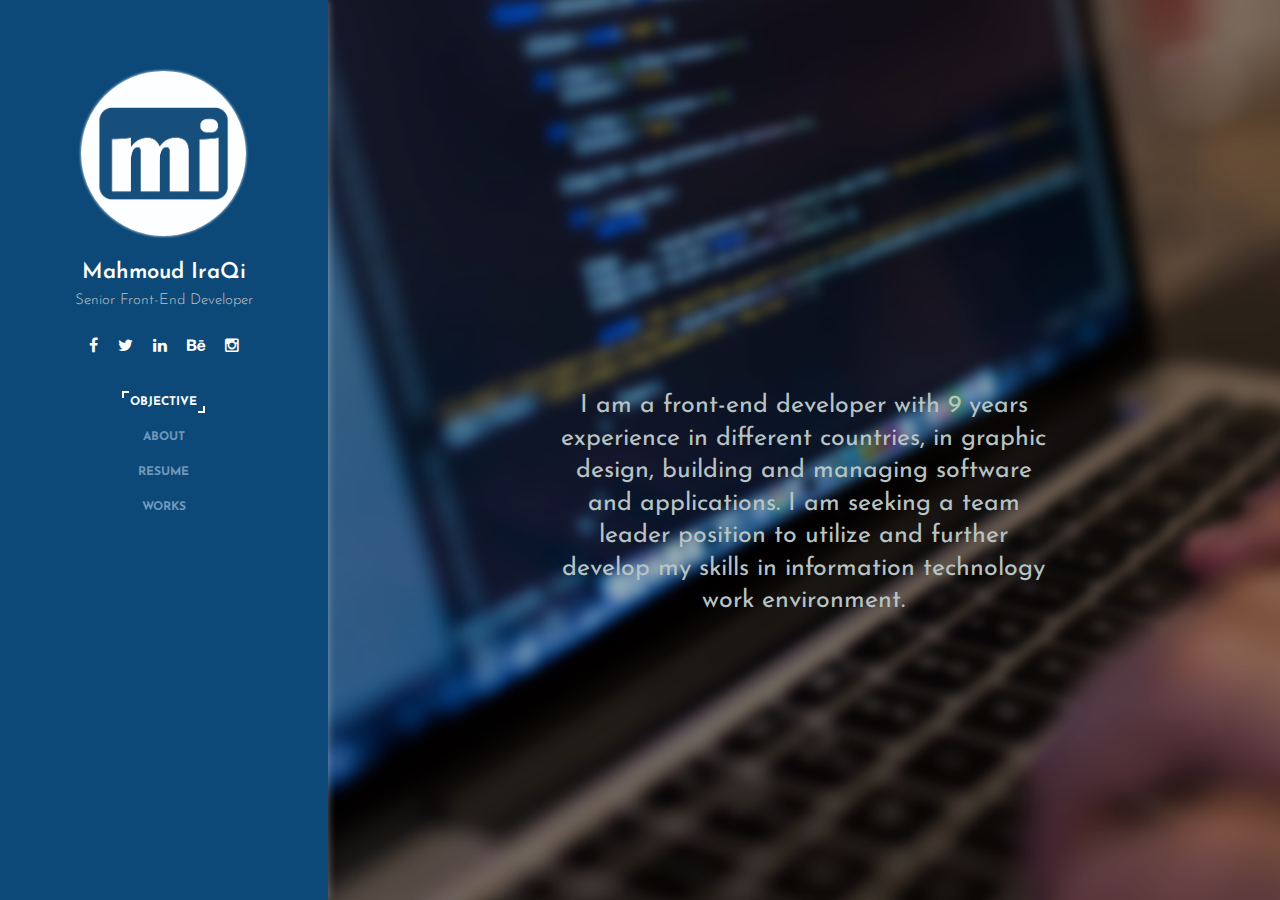
==== commit 69950c1c: "update data" ====
--- a/index.html
+++ b/index.html
@@ -14,5 +14,5 @@
 <link rel="stylesheet" href="styles.dcaf5f97e720a7d08f4d.css"></head>
 <body>
   <app-root></app-root>
-<script type="text/javascript" src="runtime.a66f828dca56eeb90e02.js"></script><script type="text/javascript" src="polyfills.0858c888d732919b1915.js"></script><script type="text/javascript" src="main.926de37b2537ce4c65f1.js"></script></body>
+<script type="text/javascript" src="runtime.a66f828dca56eeb90e02.js"></script><script type="text/javascript" src="polyfills.0858c888d732919b1915.js"></script><script type="text/javascript" src="main.dfd55651a362c179ee3f.js"></script></body>
 </html>
--- a/assets/css/style.css
+++ b/assets/css/style.css
@@ -168,7 +168,7 @@
 /*                      HEADER                                     */
 /*-----------------------------------------------------------------*/
 .header {
-    background: #0c4979; 
+    background: #0c4979;
     padding: 46px;
     position: absolute;
     height: 100vh;
@@ -191,7 +191,7 @@
 .header .LanguageSwitch label{
     color: #666;
     font-size: 12px;
-    margin-right: 10px; 
+    margin-right: 10px;
 }
 
 .header .LanguageSwitch select{
@@ -660,7 +660,7 @@
 .about .intro ul.info li span{
     color: #666;
     font-weight: bold;
-    width: 90px;
+    width: 160px;
     display: inline-block;
 }
 
@@ -1345,7 +1345,7 @@
   .works .hidden {
     display: none;
   }
-  
+
 
 /*-----------------------------------------------------------------*/
 /*                      SECTION TESTIMONIALS                       */
@@ -1611,4 +1611,4 @@
 .helpBlock span{
     color: #fff;
     font-size: 12px;
-}+}
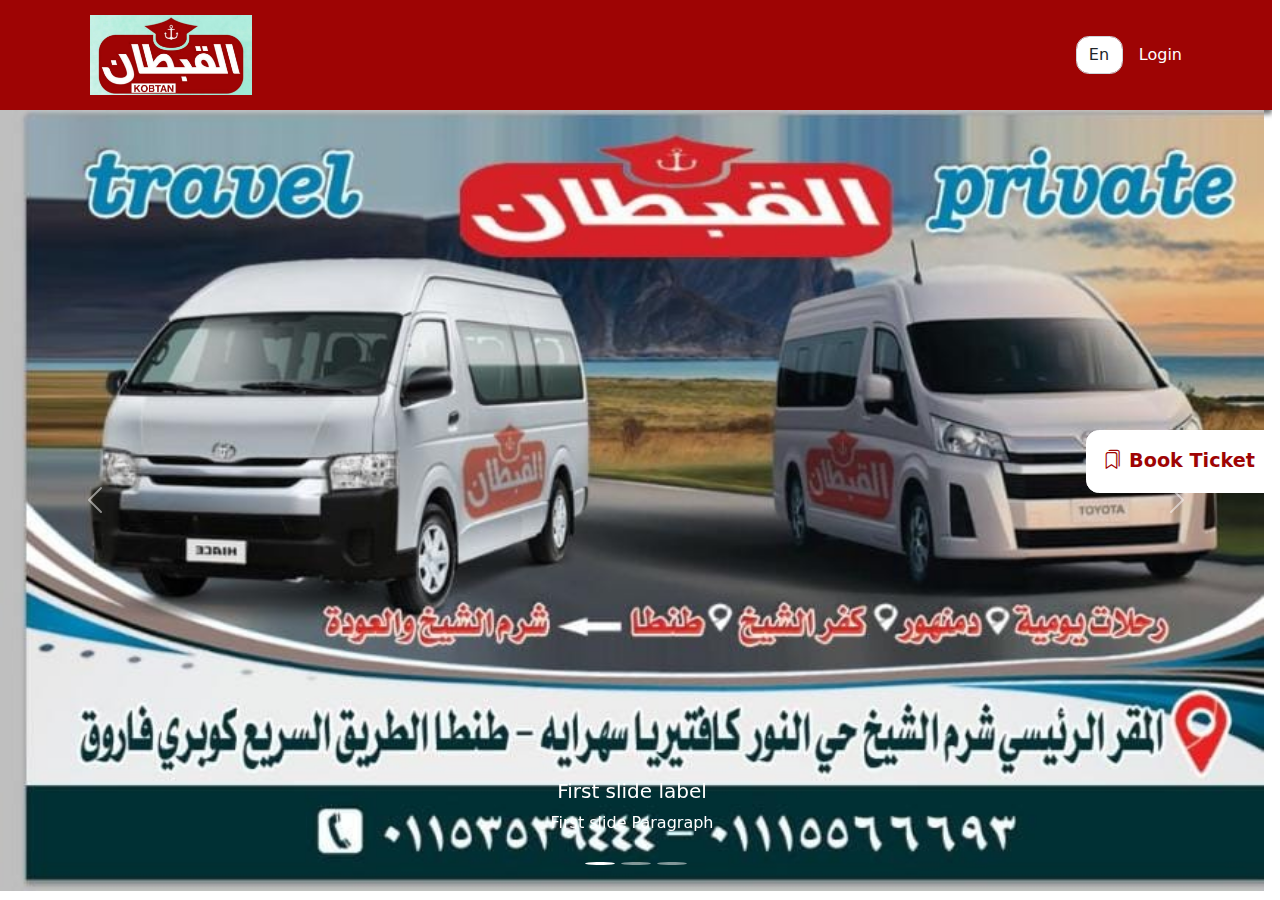
==== commit b373ce62: "test app-kabten" ====
--- a/index.html
+++ b/index.html
@@ -1,18 +1,12 @@
-<!doctype html>
-<html lang="en">
-<head>
-  <meta charset="utf-8">
-  <title>MyResumeApp</title>
+<!DOCTYPE html><html lang="en"><head>
+  <meta charset="utf-8">
+  <title>ElKobtanBus</title>
   <base href="./">
-
-  <meta name="viewport" content="width=device-width, initial-scale=1">
-  <!-- <link rel="icon" type="image/x-icon" href="./favicon.png"> -->
-  <link rel="shortcut icon" type="image/png" href="./assets/img/favicon.png"/>
-  <link rel="stylesheet" href="./assets/css/style.css" type="text/css" media="all">
-  <link rel="stylesheet" href="./assets/css/responsive.css" type="text/css" media="all">
-  <link rel="stylesheet" href="./assets/css/font-awesome.min.css" type="text/css" media="all">
-<link rel="stylesheet" href="styles.dcaf5f97e720a7d08f4d.css"></head>
-<body>
-  <app-root></app-root>
-<script type="text/javascript" src="runtime.a66f828dca56eeb90e02.js"></script><script type="text/javascript" src="polyfills.0858c888d732919b1915.js"></script><script type="text/javascript" src="main.dfd55651a362c179ee3f.js"></script></body>
-</html>
+  <meta name="viewport" content="width=device-width, initial-scale=1">
+  <link rel="icon" type="image/x-icon" href="favicon.ico">
+<style>@charset "UTF-8";:root{--bs-blue:#0d6efd;--bs-indigo:#6610f2;--bs-purple:#6f42c1;--bs-pink:#d63384;--bs-red:#dc3545;--bs-orange:#fd7e14;--bs-yellow:#ffc107;--bs-green:#198754;--bs-teal:#20c997;--bs-cyan:#0dcaf0;--bs-black:#000;--bs-white:#fff;--bs-gray:#6c757d;--bs-gray-dark:#343a40;--bs-gray-100:#f8f9fa;--bs-gray-200:#e9ecef;--bs-gray-300:#dee2e6;--bs-gray-400:#ced4da;--bs-gray-500:#adb5bd;--bs-gray-600:#6c757d;--bs-gray-700:#495057;--bs-gray-800:#343a40;--bs-gray-900:#212529;--bs-primary:#0d6efd;--bs-secondary:#6c757d;--bs-success:#198754;--bs-info:#0dcaf0;--bs-warning:#ffc107;--bs-danger:#dc3545;--bs-light:#f8f9fa;--bs-dark:#212529;--bs-primary-rgb:13, 110, 253;--bs-secondary-rgb:108, 117, 125;--bs-success-rgb:25, 135, 84;--bs-info-rgb:13, 202, 240;--bs-warning-rgb:255, 193, 7;--bs-danger-rgb:220, 53, 69;--bs-light-rgb:248, 249, 250;--bs-dark-rgb:33, 37, 41;--bs-white-rgb:255, 255, 255;--bs-black-rgb:0, 0, 0;--bs-body-color-rgb:33, 37, 41;--bs-body-bg-rgb:255, 255, 255;--bs-font-sans-serif:system-ui, -apple-system, "Segoe UI", Roboto, "Helvetica Neue", "Noto Sans", "Liberation Sans", Arial, sans-serif, "Apple Color Emoji", "Segoe UI Emoji", "Segoe UI Symbol", "Noto Color Emoji";--bs-font-monospace:SFMono-Regular, Menlo, Monaco, Consolas, "Liberation Mono", "Courier New", monospace;--bs-gradient:linear-gradient(180deg, rgba(255, 255, 255, .15), rgba(255, 255, 255, 0));--bs-body-font-family:var(--bs-font-sans-serif);--bs-body-font-size:1rem;--bs-body-font-weight:400;--bs-body-line-height:1.5;--bs-body-color:#212529;--bs-body-bg:#fff;--bs-border-width:1px;--bs-border-style:solid;--bs-border-color:#dee2e6;--bs-border-color-translucent:rgba(0, 0, 0, .175);--bs-border-radius:.375rem;--bs-border-radius-sm:.25rem;--bs-border-radius-lg:.5rem;--bs-border-radius-xl:1rem;--bs-border-radius-2xl:2rem;--bs-border-radius-pill:50rem;--bs-link-color:#0d6efd;--bs-link-hover-color:#0a58ca;--bs-code-color:#d63384;--bs-highlight-bg:#fff3cd}*,*:before,*:after{box-sizing:border-box}@media (prefers-reduced-motion: no-preference){:root{scroll-behavior:smooth}}body{margin:0;font-family:var(--bs-body-font-family);font-size:var(--bs-body-font-size);font-weight:var(--bs-body-font-weight);line-height:var(--bs-body-line-height);color:var(--bs-body-color);text-align:var(--bs-body-text-align);background-color:var(--bs-body-bg);-webkit-text-size-adjust:100%;-webkit-tap-highlight-color:rgba(0,0,0,0)}@charset "UTF-8";*{scrollbar-color:rgba(64,64,85,.25);scrollbar-width:8px;padding-bottom:0;scrollbar-gutter:stable}*::-webkit-scrollbar{width:8px;height:8px;background-color:transparent!important}*::-webkit-scrollbar-track{background-color:transparent!important}*::-webkit-scrollbar-thumb{background-color:#40405540;border-radius:8px}body::-webkit-scrollbar{height:8px;width:8px;background-color:transparent!important}::ng-deep body::-webkit-scrollbar-thumb{background-color:#40405540;border-radius:8px}::ng-deep body{scrollbar-color:rgba(64,64,85,.25)}:root{--bs-blue:#0d6efd;--bs-indigo:#6610f2;--bs-purple:#6f42c1;--bs-pink:#d63384;--bs-red:#dc3545;--bs-orange:#fd7e14;--bs-yellow:#ffc107;--bs-green:#198754;--bs-teal:#20c997;--bs-cyan:#0dcaf0;--bs-black:#191919;--bs-white:#fff;--bs-gray:#6c757d;--bs-gray-dark:#343a40;--bs-gray-100:#f8f9fa;--bs-gray-200:#e9ecef;--bs-gray-300:#dee2e6;--bs-gray-400:#ced4da;--bs-gray-500:#adb5bd;--bs-gray-600:#6c757d;--bs-gray-700:#495057;--bs-gray-800:#343a40;--bs-gray-900:#212529;--bs-primary:#0d6efd;--bs-secondary:#6c757d;--bs-success:#198754;--bs-info:#0dcaf0;--bs-warning:#ffc107;--bs-danger:#dc3545;--bs-light:#f8f9fa;--bs-dark:#212529;--bs-primary-rgb:13, 110, 253;--bs-secondary-rgb:108, 117, 125;--bs-success-rgb:25, 135, 84;--bs-info-rgb:13, 202, 240;--bs-warning-rgb:255, 193, 7;--bs-danger-rgb:220, 53, 69;--bs-light-rgb:248, 249, 250;--bs-dark-rgb:33, 37, 41;--bs-white-rgb:255, 255, 255;--bs-black-rgb:25, 25, 25;--bs-body-color-rgb:33, 37, 41;--bs-body-bg-rgb:255, 255, 255;--bs-font-sans-serif:system-ui, -apple-system, "Segoe UI", Roboto, "Helvetica Neue", "Noto Sans", "Liberation Sans", Arial, sans-serif, "Apple Color Emoji", "Segoe UI Emoji", "Segoe UI Symbol", "Noto Color Emoji";--bs-font-monospace:SFMono-Regular, Menlo, Monaco, Consolas, "Liberation Mono", "Courier New", monospace;--bs-gradient:linear-gradient(180deg, rgba(255, 255, 255, .15), rgba(255, 255, 255, 0));--bs-body-font-family:var(--bs-font-sans-serif);--bs-body-font-size:1rem;--bs-body-font-weight:400;--bs-body-line-height:1.5;--bs-body-color:#212529;--bs-body-bg:#fff;--bs-border-width:1px;--bs-border-style:solid;--bs-border-color:#dee2e6;--bs-border-color-translucent:rgba(25, 25, 25, .175);--bs-border-radius:.375rem;--bs-border-radius-sm:.25rem;--bs-border-radius-lg:.5rem;--bs-border-radius-xl:1rem;--bs-border-radius-2xl:2rem;--bs-border-radius-pill:50rem;--bs-link-color:#0d6efd;--bs-link-hover-color:#0a58ca;--bs-code-color:#d63384;--bs-highlight-bg:#fff3cd}*,*:before,*:after{box-sizing:border-box}@media (prefers-reduced-motion: no-preference){:root{scroll-behavior:smooth}}body{margin:0;font-family:var(--bs-body-font-family);font-size:var(--bs-body-font-size);font-weight:var(--bs-body-font-weight);line-height:var(--bs-body-line-height);color:var(--bs-body-color);text-align:var(--bs-body-text-align);background-color:var(--bs-body-bg);-webkit-text-size-adjust:100%;-webkit-tap-highlight-color:rgba(25,25,25,0)}</style><link rel="stylesheet" href="styles.fca327753426d65c.css" media="print" onload="this.media='all'"><noscript><link rel="stylesheet" href="styles.fca327753426d65c.css"></noscript></head>
+<body>
+  <app-root></app-root>
+<script src="runtime.b610cac8245f839e.js" type="module"></script><script src="polyfills.117720ebcbe08c38.js" type="module"></script><script src="scripts.16f9259526a5167e.js" defer></script><script src="main.cf8e5b087dd54a41.js" type="module"></script>
+
+</body></html>--- a/styles.fca327753426d65c.css
+++ b/styles.fca327753426d65c.css
@@ -0,0 +1,11 @@
+@charset "UTF-8";/*!
+ * Bootstrap  v5.2.3 (https://getbootstrap.com/)
+ * Copyright 2011-2022 The Bootstrap Authors
+ * Copyright 2011-2022 Twitter, Inc.
+ * Licensed under MIT (https://github.com/twbs/bootstrap/blob/main/LICENSE)
+ */:root{--bs-blue: #0d6efd;--bs-indigo: #6610f2;--bs-purple: #6f42c1;--bs-pink: #d63384;--bs-red: #dc3545;--bs-orange: #fd7e14;--bs-yellow: #ffc107;--bs-green: #198754;--bs-teal: #20c997;--bs-cyan: #0dcaf0;--bs-black: #000;--bs-white: #fff;--bs-gray: #6c757d;--bs-gray-dark: #343a40;--bs-gray-100: #f8f9fa;--bs-gray-200: #e9ecef;--bs-gray-300: #dee2e6;--bs-gray-400: #ced4da;--bs-gray-500: #adb5bd;--bs-gray-600: #6c757d;--bs-gray-700: #495057;--bs-gray-800: #343a40;--bs-gray-900: #212529;--bs-primary: #0d6efd;--bs-secondary: #6c757d;--bs-success: #198754;--bs-info: #0dcaf0;--bs-warning: #ffc107;--bs-danger: #dc3545;--bs-light: #f8f9fa;--bs-dark: #212529;--bs-primary-rgb: 13, 110, 253;--bs-secondary-rgb: 108, 117, 125;--bs-success-rgb: 25, 135, 84;--bs-info-rgb: 13, 202, 240;--bs-warning-rgb: 255, 193, 7;--bs-danger-rgb: 220, 53, 69;--bs-light-rgb: 248, 249, 250;--bs-dark-rgb: 33, 37, 41;--bs-white-rgb: 255, 255, 255;--bs-black-rgb: 0, 0, 0;--bs-body-color-rgb: 33, 37, 41;--bs-body-bg-rgb: 255, 255, 255;--bs-font-sans-serif: system-ui, -apple-system, "Segoe UI", Roboto, "Helvetica Neue", "Noto Sans", "Liberation Sans", Arial, sans-serif, "Apple Color Emoji", "Segoe UI Emoji", "Segoe UI Symbol", "Noto Color Emoji";--bs-font-monospace: SFMono-Regular, Menlo, Monaco, Consolas, "Liberation Mono", "Courier New", monospace;--bs-gradient: linear-gradient(180deg, rgba(255, 255, 255, .15), rgba(255, 255, 255, 0));--bs-body-font-family: var(--bs-font-sans-serif);--bs-body-font-size: 1rem;--bs-body-font-weight: 400;--bs-body-line-height: 1.5;--bs-body-color: #212529;--bs-body-bg: #fff;--bs-border-width: 1px;--bs-border-style: solid;--bs-border-color: #dee2e6;--bs-border-color-translucent: rgba(0, 0, 0, .175);--bs-border-radius: .375rem;--bs-border-radius-sm: .25rem;--bs-border-radius-lg: .5rem;--bs-border-radius-xl: 1rem;--bs-border-radius-2xl: 2rem;--bs-border-radius-pill: 50rem;--bs-link-color: #0d6efd;--bs-link-hover-color: #0a58ca;--bs-code-color: #d63384;--bs-highlight-bg: #fff3cd}*,*:before,*:after{box-sizing:border-box}@media (prefers-reduced-motion: no-preference){:root{scroll-behavior:smooth}}body{margin:0;font-family:var(--bs-body-font-family);font-size:var(--bs-body-font-size);font-weight:var(--bs-body-font-weight);line-height:var(--bs-body-line-height);color:var(--bs-body-color);text-align:var(--bs-body-text-align);background-color:var(--bs-body-bg);-webkit-text-size-adjust:100%;-webkit-tap-highlight-color:rgba(0,0,0,0)}hr{margin:1rem 0;color:inherit;border:0;border-top:1px solid;opacity:.25}h6,.h6,h5,.h5,h4,.h4,h3,.h3,h2,.h2,h1,.h1{margin-top:0;margin-bottom:.5rem;font-weight:500;line-height:1.2}h1,.h1{font-size:calc(1.375rem + 1.5vw)}@media (min-width: 1200px){h1,.h1{font-size:2.5rem}}h2,.h2{font-size:calc(1.325rem + .9vw)}@media (min-width: 1200px){h2,.h2{font-size:2rem}}h3,.h3{font-size:calc(1.3rem + .6vw)}@media (min-width: 1200px){h3,.h3{font-size:1.75rem}}h4,.h4{font-size:calc(1.275rem + .3vw)}@media (min-width: 1200px){h4,.h4{font-size:1.5rem}}h5,.h5{font-size:1.25rem}h6,.h6{font-size:1rem}p{margin-top:0;margin-bottom:1rem}abbr[title]{-webkit-text-decoration:underline dotted;text-decoration:underline dotted;cursor:help;-webkit-text-decoration-skip-ink:none;text-decoration-skip-ink:none}address{margin-bottom:1rem;font-style:normal;line-height:inherit}ol,ul{padding-left:2rem}ol,ul,dl{margin-top:0;margin-bottom:1rem}ol ol,ul ul,ol ul,ul ol{margin-bottom:0}dt{font-weight:700}dd{margin-bottom:.5rem;margin-left:0}blockquote{margin:0 0 1rem}b,strong{font-weight:bolder}small,.small{font-size:.875em}mark,.mark{padding:.1875em;background-color:var(--bs-highlight-bg)}sub,sup{position:relative;font-size:.75em;line-height:0;vertical-align:baseline}sub{bottom:-.25em}sup{top:-.5em}a{color:var(--bs-link-color);text-decoration:underline}a:hover{color:var(--bs-link-hover-color)}a:not([href]):not([class]),a:not([href]):not([class]):hover{color:inherit;text-decoration:none}pre,code,kbd,samp{font-family:var(--bs-font-monospace);font-size:1em}pre{display:block;margin-top:0;margin-bottom:1rem;overflow:auto;font-size:.875em}pre code{font-size:inherit;color:inherit;word-break:normal}code{font-size:.875em;color:var(--bs-code-color);word-wrap:break-word}a>code{color:inherit}kbd{padding:.1875rem .375rem;font-size:.875em;color:var(--bs-body-bg);background-color:var(--bs-body-color);border-radius:.25rem}kbd kbd{padding:0;font-size:1em}figure{margin:0 0 1rem}img,svg{vertical-align:middle}table{caption-side:bottom;border-collapse:collapse}caption{padding-top:.5rem;padding-bottom:.5rem;color:#6c757d;text-align:left}th{text-align:inherit;text-align:-webkit-match-parent}thead,tbody,tfoot,tr,td,th{border-color:inherit;border-style:solid;border-width:0}label{display:inline-block}button{border-radius:0}button:focus:not(:focus-visible){outline:0}input,button,select,optgroup,textarea{margin:0;font-family:inherit;font-size:inherit;line-height:inherit}button,select{text-transform:none}[role=button]{cursor:pointer}select{word-wrap:normal}select:disabled{opacity:1}[list]:not([type=date]):not([type=datetime-local]):not([type=month]):not([type=week]):not([type=time])::-webkit-calendar-picker-indicator{display:none!important}button,[type=button],[type=reset],[type=submit]{-webkit-appearance:button}button:not(:disabled),[type=button]:not(:disabled),[type=reset]:not(:disabled),[type=submit]:not(:disabled){cursor:pointer}::-moz-focus-inner{padding:0;border-style:none}textarea{resize:vertical}fieldset{min-width:0;padding:0;margin:0;border:0}legend{float:left;width:100%;padding:0;margin-bottom:.5rem;font-size:calc(1.275rem + .3vw);line-height:inherit}@media (min-width: 1200px){legend{font-size:1.5rem}}legend+*{clear:left}::-webkit-datetime-edit-fields-wrapper,::-webkit-datetime-edit-text,::-webkit-datetime-edit-minute,::-webkit-datetime-edit-hour-field,::-webkit-datetime-edit-day-field,::-webkit-datetime-edit-month-field,::-webkit-datetime-edit-year-field{padding:0}::-webkit-inner-spin-button{height:auto}[type=search]{outline-offset:-2px;-webkit-appearance:textfield}::-webkit-search-decoration{-webkit-appearance:none}::-webkit-color-swatch-wrapper{padding:0}::file-selector-button{font:inherit;-webkit-appearance:button}output{display:inline-block}iframe{border:0}summary{display:list-item;cursor:pointer}progress{vertical-align:baseline}[hidden]{display:none!important}.lead{font-size:1.25rem;font-weight:300}.display-1{font-size:calc(1.625rem + 4.5vw);font-weight:300;line-height:1.2}@media (min-width: 1200px){.display-1{font-size:5rem}}.display-2{font-size:calc(1.575rem + 3.9vw);font-weight:300;line-height:1.2}@media (min-width: 1200px){.display-2{font-size:4.5rem}}.display-3{font-size:calc(1.525rem + 3.3vw);font-weight:300;line-height:1.2}@media (min-width: 1200px){.display-3{font-size:4rem}}.display-4{font-size:calc(1.475rem + 2.7vw);font-weight:300;line-height:1.2}@media (min-width: 1200px){.display-4{font-size:3.5rem}}.display-5{font-size:calc(1.425rem + 2.1vw);font-weight:300;line-height:1.2}@media (min-width: 1200px){.display-5{font-size:3rem}}.display-6{font-size:calc(1.375rem + 1.5vw);font-weight:300;line-height:1.2}@media (min-width: 1200px){.display-6{font-size:2.5rem}}.list-unstyled,.list-inline{padding-left:0;list-style:none}.table{--bs-table-color: var(--bs-body-color);--bs-table-bg: transparent;--bs-table-border-color: var(--bs-border-color);--bs-table-accent-bg: transparent;--bs-table-striped-color: var(--bs-body-color);--bs-table-striped-bg: rgba(0, 0, 0, .05);--bs-table-active-color: var(--bs-body-color);--bs-table-active-bg: rgba(0, 0, 0, .1);--bs-table-hover-color: var(--bs-body-color);--bs-table-hover-bg: rgba(0, 0, 0, .075);width:100%;margin-bottom:1rem;color:var(--bs-table-color);vertical-align:top;border-color:var(--bs-table-border-color)}.table-primary{--bs-table-color: #000;--bs-table-bg: #cfe2ff;--bs-table-border-color: #bacbe6;--bs-table-striped-bg: #c5d7f2;--bs-table-striped-color: #000;--bs-table-active-bg: #bacbe6;--bs-table-active-color: #000;--bs-table-hover-bg: #bfd1ec;--bs-table-hover-color: #000;color:var(--bs-table-color);border-color:var(--bs-table-border-color)}.table-secondary{--bs-table-color: #000;--bs-table-bg: #e2e3e5;--bs-table-border-color: #cbccce;--bs-table-striped-bg: #d7d8da;--bs-table-striped-color: #000;--bs-table-active-bg: #cbccce;--bs-table-active-color: #000;--bs-table-hover-bg: #d1d2d4;--bs-table-hover-color: #000;color:var(--bs-table-color);border-color:var(--bs-table-border-color)}.table-success{--bs-table-color: #000;--bs-table-bg: #d1e7dd;--bs-table-border-color: #bcd0c7;--bs-table-striped-bg: #c7dbd2;--bs-table-striped-color: #000;--bs-table-active-bg: #bcd0c7;--bs-table-active-color: #000;--bs-table-hover-bg: #c1d6cc;--bs-table-hover-color: #000;color:var(--bs-table-color);border-color:var(--bs-table-border-color)}.table-info{--bs-table-color: #000;--bs-table-bg: #cff4fc;--bs-table-border-color: #badce3;--bs-table-striped-bg: #c5e8ef;--bs-table-striped-color: #000;--bs-table-active-bg: #badce3;--bs-table-active-color: #000;--bs-table-hover-bg: #bfe2e9;--bs-table-hover-color: #000;color:var(--bs-table-color);border-color:var(--bs-table-border-color)}.table-warning{--bs-table-color: #000;--bs-table-bg: #fff3cd;--bs-table-border-color: #e6dbb9;--bs-table-striped-bg: #f2e7c3;--bs-table-striped-color: #000;--bs-table-active-bg: #e6dbb9;--bs-table-active-color: #000;--bs-table-hover-bg: #ece1be;--bs-table-hover-color: #000;color:var(--bs-table-color);border-color:var(--bs-table-border-color)}.table-danger{--bs-table-color: #000;--bs-table-bg: #f8d7da;--bs-table-border-color: #dfc2c4;--bs-table-striped-bg: #eccccf;--bs-table-striped-color: #000;--bs-table-active-bg: #dfc2c4;--bs-table-active-color: #000;--bs-table-hover-bg: #e5c7ca;--bs-table-hover-color: #000;color:var(--bs-table-color);border-color:var(--bs-table-border-color)}.table-light{--bs-table-color: #000;--bs-table-bg: #f8f9fa;--bs-table-border-color: #dfe0e1;--bs-table-striped-bg: #ecedee;--bs-table-striped-color: #000;--bs-table-active-bg: #dfe0e1;--bs-table-active-color: #000;--bs-table-hover-bg: #e5e6e7;--bs-table-hover-color: #000;color:var(--bs-table-color);border-color:var(--bs-table-border-color)}.form-select{display:block;width:100%;padding:.375rem 2.25rem .375rem .75rem;-moz-padding-start:calc(.75rem - 3px);font-size:1rem;font-weight:400;line-height:1.5;color:#212529;background-color:#fff;background-image:url("data:image/svg+xml,%3csvg xmlns='http://www.w3.org/2000/svg' viewBox='0 0 16 16'%3e%3cpath fill='none' stroke='%23343a40' stroke-linecap='round' stroke-linejoin='round' stroke-width='2' d='m2 5 6 6 6-6'/%3e%3c/svg%3e");background-repeat:no-repeat;background-position:right .75rem center;background-size:16px 12px;border:1px solid #ced4da;border-radius:.375rem;transition:border-color .15s ease-in-out,box-shadow .15s ease-in-out;-webkit-appearance:none;appearance:none}.form-check-input{width:1em;height:1em;margin-top:.25em;vertical-align:top;background-color:#fff;background-repeat:no-repeat;background-position:center;background-size:contain;border:1px solid rgba(0,0,0,.25);-webkit-appearance:none;appearance:none;-webkit-print-color-adjust:exact;print-color-adjust:exact}.form-check-input:checked[type=checkbox]{background-image:url("data:image/svg+xml,%3csvg xmlns='http://www.w3.org/2000/svg' viewBox='0 0 20 20'%3e%3cpath fill='none' stroke='%23fff' stroke-linecap='round' stroke-linejoin='round' stroke-width='3' d='m6 10 3 3 6-6'/%3e%3c/svg%3e")}.form-check-input:checked[type=radio]{background-image:url("data:image/svg+xml,%3csvg xmlns='http://www.w3.org/2000/svg' viewBox='-4 -4 8 8'%3e%3ccircle r='2' fill='%23fff'/%3e%3c/svg%3e")}.form-check-input[type=checkbox]:indeterminate{background-color:#0d6efd;border-color:#0d6efd;background-image:url("data:image/svg+xml,%3csvg xmlns='http://www.w3.org/2000/svg' viewBox='0 0 20 20'%3e%3cpath fill='none' stroke='%23fff' stroke-linecap='round' stroke-linejoin='round' stroke-width='3' d='M6 10h8'/%3e%3c/svg%3e")}.form-switch .form-check-input{width:2em;margin-left:-2.5em;background-image:url("data:image/svg+xml,%3csvg xmlns='http://www.w3.org/2000/svg' viewBox='-4 -4 8 8'%3e%3ccircle r='3' fill='rgba%280, 0, 0, 0.25%29'/%3e%3c/svg%3e");background-position:left center;border-radius:2em;transition:background-position .15s ease-in-out}.form-switch .form-check-input:focus{background-image:url("data:image/svg+xml,%3csvg xmlns='http://www.w3.org/2000/svg' viewBox='-4 -4 8 8'%3e%3ccircle r='3' fill='%2386b7fe'/%3e%3c/svg%3e")}.form-switch .form-check-input:checked{background-position:right center;background-image:url("data:image/svg+xml,%3csvg xmlns='http://www.w3.org/2000/svg' viewBox='-4 -4 8 8'%3e%3ccircle r='3' fill='%23fff'/%3e%3c/svg%3e")}.was-validated .form-control:valid,.form-control.is-valid{border-color:#198754;padding-right:calc(1.5em + .75rem);background-image:url("data:image/svg+xml,%3csvg xmlns='http://www.w3.org/2000/svg' viewBox='0 0 8 8'%3e%3cpath fill='%23198754' d='M2.3 6.73.6 4.53c-.4-1.04.46-1.4 1.1-.8l1.1 1.4 3.4-3.8c.6-.63 1.6-.27 1.2.7l-4 4.6c-.43.5-.8.4-1.1.1z'/%3e%3c/svg%3e");background-repeat:no-repeat;background-position:right calc(.375em + .1875rem) center;background-size:calc(.75em + .375rem) calc(.75em + .375rem)}.was-validated .form-select:valid:not([multiple]):not([size]),.was-validated .form-select:valid:not([multiple])[size="1"],.form-select.is-valid:not([multiple]):not([size]),.form-select.is-valid:not([multiple])[size="1"]{padding-right:4.125rem;background-image:url("data:image/svg+xml,%3csvg xmlns='http://www.w3.org/2000/svg' viewBox='0 0 16 16'%3e%3cpath fill='none' stroke='%23343a40' stroke-linecap='round' stroke-linejoin='round' stroke-width='2' d='m2 5 6 6 6-6'/%3e%3c/svg%3e"),url("data:image/svg+xml,%3csvg xmlns='http://www.w3.org/2000/svg' viewBox='0 0 8 8'%3e%3cpath fill='%23198754' d='M2.3 6.73.6 4.53c-.4-1.04.46-1.4 1.1-.8l1.1 1.4 3.4-3.8c.6-.63 1.6-.27 1.2.7l-4 4.6c-.43.5-.8.4-1.1.1z'/%3e%3c/svg%3e");background-position:right .75rem center,center right 2.25rem;background-size:16px 12px,calc(.75em + .375rem) calc(.75em + .375rem)}.was-validated .form-control:invalid,.form-control.is-invalid{border-color:#dc3545;padding-right:calc(1.5em + .75rem);background-image:url("data:image/svg+xml,%3csvg xmlns='http://www.w3.org/2000/svg' viewBox='0 0 12 12' width='12' height='12' fill='none' stroke='%23dc3545'%3e%3ccircle cx='6' cy='6' r='4.5'/%3e%3cpath stroke-linejoin='round' d='M5.8 3.6h.4L6 6.5z'/%3e%3ccircle cx='6' cy='8.2' r='.6' fill='%23dc3545' stroke='none'/%3e%3c/svg%3e");background-repeat:no-repeat;background-position:right calc(.375em + .1875rem) center;background-size:calc(.75em + .375rem) calc(.75em + .375rem)}.was-validated .form-select:invalid:not([multiple]):not([size]),.was-validated .form-select:invalid:not([multiple])[size="1"],.form-select.is-invalid:not([multiple]):not([size]),.form-select.is-invalid:not([multiple])[size="1"]{padding-right:4.125rem;background-image:url("data:image/svg+xml,%3csvg xmlns='http://www.w3.org/2000/svg' viewBox='0 0 16 16'%3e%3cpath fill='none' stroke='%23343a40' stroke-linecap='round' stroke-linejoin='round' stroke-width='2' d='m2 5 6 6 6-6'/%3e%3c/svg%3e"),url("data:image/svg+xml,%3csvg xmlns='http://www.w3.org/2000/svg' viewBox='0 0 12 12' width='12' height='12' fill='none' stroke='%23dc3545'%3e%3ccircle cx='6' cy='6' r='4.5'/%3e%3cpath stroke-linejoin='round' d='M5.8 3.6h.4L6 6.5z'/%3e%3ccircle cx='6' cy='8.2' r='.6' fill='%23dc3545' stroke='none'/%3e%3c/svg%3e");background-position:right .75rem center,center right 2.25rem;background-size:16px 12px,calc(.75em + .375rem) calc(.75em + .375rem)}.btn{--bs-btn-padding-x: .75rem;--bs-btn-padding-y: .375rem;--bs-btn-font-family: ;--bs-btn-font-size: 1rem;--bs-btn-font-weight: 400;--bs-btn-line-height: 1.5;--bs-btn-color: #212529;--bs-btn-bg: transparent;--bs-btn-border-width: 1px;--bs-btn-border-color: transparent;--bs-btn-border-radius: .375rem;--bs-btn-hover-border-color: transparent;--bs-btn-box-shadow: inset 0 1px 0 rgba(255, 255, 255, .15), 0 1px 1px rgba(0, 0, 0, .075);--bs-btn-disabled-opacity: .65;--bs-btn-focus-box-shadow: 0 0 0 .25rem rgba(var(--bs-btn-focus-shadow-rgb), .5);display:inline-block;padding:var(--bs-btn-padding-y) var(--bs-btn-padding-x);font-family:var(--bs-btn-font-family);font-size:var(--bs-btn-font-size);font-weight:var(--bs-btn-font-weight);line-height:var(--bs-btn-line-height);color:var(--bs-btn-color);text-align:center;text-decoration:none;vertical-align:middle;cursor:pointer;-webkit-user-select:none;user-select:none;border:var(--bs-btn-border-width) solid var(--bs-btn-border-color);border-radius:var(--bs-btn-border-radius);background-color:var(--bs-btn-bg);transition:color .15s ease-in-out,background-color .15s ease-in-out,border-color .15s ease-in-out,box-shadow .15s ease-in-out}.btn-primary{--bs-btn-color: #fff;--bs-btn-bg: #0d6efd;--bs-btn-border-color: #0d6efd;--bs-btn-hover-color: #fff;--bs-btn-hover-bg: #0b5ed7;--bs-btn-hover-border-color: #0a58ca;--bs-btn-focus-shadow-rgb: 49, 132, 253;--bs-btn-active-color: #fff;--bs-btn-active-bg: #0a58ca;--bs-btn-active-border-color: #0a53be;--bs-btn-active-shadow: inset 0 3px 5px rgba(0, 0, 0, .125);--bs-btn-disabled-color: #fff;--bs-btn-disabled-bg: #0d6efd;--bs-btn-disabled-border-color: #0d6efd}.btn-secondary{--bs-btn-color: #fff;--bs-btn-bg: #6c757d;--bs-btn-border-color: #6c757d;--bs-btn-hover-color: #fff;--bs-btn-hover-bg: #5c636a;--bs-btn-hover-border-color: #565e64;--bs-btn-focus-shadow-rgb: 130, 138, 145;--bs-btn-active-color: #fff;--bs-btn-active-bg: #565e64;--bs-btn-active-border-color: #51585e;--bs-btn-active-shadow: inset 0 3px 5px rgba(0, 0, 0, .125);--bs-btn-disabled-color: #fff;--bs-btn-disabled-bg: #6c757d;--bs-btn-disabled-border-color: #6c757d}.btn-success{--bs-btn-color: #fff;--bs-btn-bg: #198754;--bs-btn-border-color: #198754;--bs-btn-hover-color: #fff;--bs-btn-hover-bg: #157347;--bs-btn-hover-border-color: #146c43;--bs-btn-focus-shadow-rgb: 60, 153, 110;--bs-btn-active-color: #fff;--bs-btn-active-bg: #146c43;--bs-btn-active-border-color: #13653f;--bs-btn-active-shadow: inset 0 3px 5px rgba(0, 0, 0, .125);--bs-btn-disabled-color: #fff;--bs-btn-disabled-bg: #198754;--bs-btn-disabled-border-color: #198754}.btn-info{--bs-btn-color: #000;--bs-btn-bg: #0dcaf0;--bs-btn-border-color: #0dcaf0;--bs-btn-hover-color: #000;--bs-btn-hover-bg: #31d2f2;--bs-btn-hover-border-color: #25cff2;--bs-btn-focus-shadow-rgb: 11, 172, 204;--bs-btn-active-color: #000;--bs-btn-active-bg: #3dd5f3;--bs-btn-active-border-color: #25cff2;--bs-btn-active-shadow: inset 0 3px 5px rgba(0, 0, 0, .125);--bs-btn-disabled-color: #000;--bs-btn-disabled-bg: #0dcaf0;--bs-btn-disabled-border-color: #0dcaf0}.btn-warning{--bs-btn-color: #000;--bs-btn-bg: #ffc107;--bs-btn-border-color: #ffc107;--bs-btn-hover-color: #000;--bs-btn-hover-bg: #ffca2c;--bs-btn-hover-border-color: #ffc720;--bs-btn-focus-shadow-rgb: 217, 164, 6;--bs-btn-active-color: #000;--bs-btn-active-bg: #ffcd39;--bs-btn-active-border-color: #ffc720;--bs-btn-active-shadow: inset 0 3px 5px rgba(0, 0, 0, .125);--bs-btn-disabled-color: #000;--bs-btn-disabled-bg: #ffc107;--bs-btn-disabled-border-color: #ffc107}.btn-danger{--bs-btn-color: #fff;--bs-btn-bg: #dc3545;--bs-btn-border-color: #dc3545;--bs-btn-hover-color: #fff;--bs-btn-hover-bg: #bb2d3b;--bs-btn-hover-border-color: #b02a37;--bs-btn-focus-shadow-rgb: 225, 83, 97;--bs-btn-active-color: #fff;--bs-btn-active-bg: #b02a37;--bs-btn-active-border-color: #a52834;--bs-btn-active-shadow: inset 0 3px 5px rgba(0, 0, 0, .125);--bs-btn-disabled-color: #fff;--bs-btn-disabled-bg: #dc3545;--bs-btn-disabled-border-color: #dc3545}.btn-light{--bs-btn-color: #000;--bs-btn-bg: #f8f9fa;--bs-btn-border-color: #f8f9fa;--bs-btn-hover-color: #000;--bs-btn-hover-bg: #d3d4d5;--bs-btn-hover-border-color: #c6c7c8;--bs-btn-focus-shadow-rgb: 211, 212, 213;--bs-btn-active-color: #000;--bs-btn-active-bg: #c6c7c8;--bs-btn-active-border-color: #babbbc;--bs-btn-active-shadow: inset 0 3px 5px rgba(0, 0, 0, .125);--bs-btn-disabled-color: #000;--bs-btn-disabled-bg: #f8f9fa;--bs-btn-disabled-border-color: #f8f9fa}.btn-dark{--bs-btn-color: #fff;--bs-btn-bg: #212529;--bs-btn-border-color: #212529;--bs-btn-hover-color: #fff;--bs-btn-hover-bg: #424649;--bs-btn-hover-border-color: #373b3e;--bs-btn-focus-shadow-rgb: 66, 70, 73;--bs-btn-active-color: #fff;--bs-btn-active-bg: #4d5154;--bs-btn-active-border-color: #373b3e;--bs-btn-active-shadow: inset 0 3px 5px rgba(0, 0, 0, .125);--bs-btn-disabled-color: #fff;--bs-btn-disabled-bg: #212529;--bs-btn-disabled-border-color: #212529}.btn-outline-primary{--bs-btn-color: #0d6efd;--bs-btn-border-color: #0d6efd;--bs-btn-hover-color: #fff;--bs-btn-hover-bg: #0d6efd;--bs-btn-hover-border-color: #0d6efd;--bs-btn-focus-shadow-rgb: 13, 110, 253;--bs-btn-active-color: #fff;--bs-btn-active-bg: #0d6efd;--bs-btn-active-border-color: #0d6efd;--bs-btn-active-shadow: inset 0 3px 5px rgba(0, 0, 0, .125);--bs-btn-disabled-color: #0d6efd;--bs-btn-disabled-bg: transparent;--bs-btn-disabled-border-color: #0d6efd;--bs-gradient: none}.btn-outline-secondary{--bs-btn-color: #6c757d;--bs-btn-border-color: #6c757d;--bs-btn-hover-color: #fff;--bs-btn-hover-bg: #6c757d;--bs-btn-hover-border-color: #6c757d;--bs-btn-focus-shadow-rgb: 108, 117, 125;--bs-btn-active-color: #fff;--bs-btn-active-bg: #6c757d;--bs-btn-active-border-color: #6c757d;--bs-btn-active-shadow: inset 0 3px 5px rgba(0, 0, 0, .125);--bs-btn-disabled-color: #6c757d;--bs-btn-disabled-bg: transparent;--bs-btn-disabled-border-color: #6c757d;--bs-gradient: none}.btn-outline-success{--bs-btn-color: #198754;--bs-btn-border-color: #198754;--bs-btn-hover-color: #fff;--bs-btn-hover-bg: #198754;--bs-btn-hover-border-color: #198754;--bs-btn-focus-shadow-rgb: 25, 135, 84;--bs-btn-active-color: #fff;--bs-btn-active-bg: #198754;--bs-btn-active-border-color: #198754;--bs-btn-active-shadow: inset 0 3px 5px rgba(0, 0, 0, .125);--bs-btn-disabled-color: #198754;--bs-btn-disabled-bg: transparent;--bs-btn-disabled-border-color: #198754;--bs-gradient: none}.btn-outline-info{--bs-btn-color: #0dcaf0;--bs-btn-border-color: #0dcaf0;--bs-btn-hover-color: #000;--bs-btn-hover-bg: #0dcaf0;--bs-btn-hover-border-color: #0dcaf0;--bs-btn-focus-shadow-rgb: 13, 202, 240;--bs-btn-active-color: #000;--bs-btn-active-bg: #0dcaf0;--bs-btn-active-border-color: #0dcaf0;--bs-btn-active-shadow: inset 0 3px 5px rgba(0, 0, 0, .125);--bs-btn-disabled-color: #0dcaf0;--bs-btn-disabled-bg: transparent;--bs-btn-disabled-border-color: #0dcaf0;--bs-gradient: none}.btn-outline-warning{--bs-btn-color: #ffc107;--bs-btn-border-color: #ffc107;--bs-btn-hover-color: #000;--bs-btn-hover-bg: #ffc107;--bs-btn-hover-border-color: #ffc107;--bs-btn-focus-shadow-rgb: 255, 193, 7;--bs-btn-active-color: #000;--bs-btn-active-bg: #ffc107;--bs-btn-active-border-color: #ffc107;--bs-btn-active-shadow: inset 0 3px 5px rgba(0, 0, 0, .125);--bs-btn-disabled-color: #ffc107;--bs-btn-disabled-bg: transparent;--bs-btn-disabled-border-color: #ffc107;--bs-gradient: none}.btn-outline-danger{--bs-btn-color: #dc3545;--bs-btn-border-color: #dc3545;--bs-btn-hover-color: #fff;--bs-btn-hover-bg: #dc3545;--bs-btn-hover-border-color: #dc3545;--bs-btn-focus-shadow-rgb: 220, 53, 69;--bs-btn-active-color: #fff;--bs-btn-active-bg: #dc3545;--bs-btn-active-border-color: #dc3545;--bs-btn-active-shadow: inset 0 3px 5px rgba(0, 0, 0, .125);--bs-btn-disabled-color: #dc3545;--bs-btn-disabled-bg: transparent;--bs-btn-disabled-border-color: #dc3545;--bs-gradient: none}.btn-outline-light{--bs-btn-color: #f8f9fa;--bs-btn-border-color: #f8f9fa;--bs-btn-hover-color: #000;--bs-btn-hover-bg: #f8f9fa;--bs-btn-hover-border-color: #f8f9fa;--bs-btn-focus-shadow-rgb: 248, 249, 250;--bs-btn-active-color: #000;--bs-btn-active-bg: #f8f9fa;--bs-btn-active-border-color: #f8f9fa;--bs-btn-active-shadow: inset 0 3px 5px rgba(0, 0, 0, .125);--bs-btn-disabled-color: #f8f9fa;--bs-btn-disabled-bg: transparent;--bs-btn-disabled-border-color: #f8f9fa;--bs-gradient: none}.btn-outline-dark{--bs-btn-color: #212529;--bs-btn-border-color: #212529;--bs-btn-hover-color: #fff;--bs-btn-hover-bg: #212529;--bs-btn-hover-border-color: #212529;--bs-btn-focus-shadow-rgb: 33, 37, 41;--bs-btn-active-color: #fff;--bs-btn-active-bg: #212529;--bs-btn-active-border-color: #212529;--bs-btn-active-shadow: inset 0 3px 5px rgba(0, 0, 0, .125);--bs-btn-disabled-color: #212529;--bs-btn-disabled-bg: transparent;--bs-btn-disabled-border-color: #212529;--bs-gradient: none}.dropdown-menu{--bs-dropdown-zindex: 1000;--bs-dropdown-min-width: 10rem;--bs-dropdown-padding-x: 0;--bs-dropdown-padding-y: .5rem;--bs-dropdown-spacer: .125rem;--bs-dropdown-font-size: 1rem;--bs-dropdown-color: #212529;--bs-dropdown-bg: #fff;--bs-dropdown-border-color: var(--bs-border-color-translucent);--bs-dropdown-border-radius: .375rem;--bs-dropdown-border-width: 1px;--bs-dropdown-inner-border-radius:calc(.375rem - 1px);--bs-dropdown-divider-bg: var(--bs-border-color-translucent);--bs-dropdown-divider-margin-y: .5rem;--bs-dropdown-box-shadow: 0 .5rem 1rem rgba(0, 0, 0, .15);--bs-dropdown-link-color: #212529;--bs-dropdown-link-hover-color: #1e2125;--bs-dropdown-link-hover-bg: #e9ecef;--bs-dropdown-link-active-color: #fff;--bs-dropdown-link-active-bg: #0d6efd;--bs-dropdown-link-disabled-color: #adb5bd;--bs-dropdown-item-padding-x: 1rem;--bs-dropdown-item-padding-y: .25rem;--bs-dropdown-header-color: #6c757d;--bs-dropdown-header-padding-x: 1rem;--bs-dropdown-header-padding-y: .5rem;position:absolute;z-index:var(--bs-dropdown-zindex);display:none;min-width:var(--bs-dropdown-min-width);padding:var(--bs-dropdown-padding-y) var(--bs-dropdown-padding-x);margin:0;font-size:var(--bs-dropdown-font-size);color:var(--bs-dropdown-color);text-align:left;list-style:none;background-color:var(--bs-dropdown-bg);background-clip:padding-box;border:var(--bs-dropdown-border-width) solid var(--bs-dropdown-border-color);border-radius:var(--bs-dropdown-border-radius)}.navbar{--bs-navbar-padding-x: 0;--bs-navbar-padding-y: .5rem;--bs-navbar-color: rgba(0, 0, 0, .55);--bs-navbar-hover-color: rgba(0, 0, 0, .7);--bs-navbar-disabled-color: rgba(0, 0, 0, .3);--bs-navbar-active-color: rgba(0, 0, 0, .9);--bs-navbar-brand-padding-y: .3125rem;--bs-navbar-brand-margin-end: 1rem;--bs-navbar-brand-font-size: 1.25rem;--bs-navbar-brand-color: rgba(0, 0, 0, .9);--bs-navbar-brand-hover-color: rgba(0, 0, 0, .9);--bs-navbar-nav-link-padding-x: .5rem;--bs-navbar-toggler-padding-y: .25rem;--bs-navbar-toggler-padding-x: .75rem;--bs-navbar-toggler-font-size: 1.25rem;--bs-navbar-toggler-icon-bg: url("data:image/svg+xml,%3csvg xmlns='http://www.w3.org/2000/svg' viewBox='0 0 30 30'%3e%3cpath stroke='rgba%280, 0, 0, 0.55%29' stroke-linecap='round' stroke-miterlimit='10' stroke-width='2' d='M4 7h22M4 15h22M4 23h22'/%3e%3c/svg%3e");--bs-navbar-toggler-border-color: rgba(0, 0, 0, .1);--bs-navbar-toggler-border-radius: .375rem;--bs-navbar-toggler-focus-width: .25rem;--bs-navbar-toggler-transition: box-shadow .15s ease-in-out;position:relative;display:flex;flex-wrap:wrap;align-items:center;justify-content:space-between;padding:var(--bs-navbar-padding-y) var(--bs-navbar-padding-x)}.navbar-dark{--bs-navbar-color: rgba(255, 255, 255, .55);--bs-navbar-hover-color: rgba(255, 255, 255, .75);--bs-navbar-disabled-color: rgba(255, 255, 255, .25);--bs-navbar-active-color: #fff;--bs-navbar-brand-color: #fff;--bs-navbar-brand-hover-color: #fff;--bs-navbar-toggler-border-color: rgba(255, 255, 255, .1);--bs-navbar-toggler-icon-bg: url("data:image/svg+xml,%3csvg xmlns='http://www.w3.org/2000/svg' viewBox='0 0 30 30'%3e%3cpath stroke='rgba%28255, 255, 255, 0.55%29' stroke-linecap='round' stroke-miterlimit='10' stroke-width='2' d='M4 7h22M4 15h22M4 23h22'/%3e%3c/svg%3e")}.card{--bs-card-spacer-y: 1rem;--bs-card-spacer-x: 1rem;--bs-card-title-spacer-y: .5rem;--bs-card-border-width: 1px;--bs-card-border-color: var(--bs-border-color-translucent);--bs-card-border-radius: .375rem;--bs-card-box-shadow: ;--bs-card-inner-border-radius:calc(.375rem - 1px);--bs-card-cap-padding-y: .5rem;--bs-card-cap-padding-x: 1rem;--bs-card-cap-bg: rgba(0, 0, 0, .03);--bs-card-cap-color: ;--bs-card-height: ;--bs-card-color: ;--bs-card-bg: #fff;--bs-card-img-overlay-padding: 1rem;--bs-card-group-margin: .75rem;position:relative;display:flex;flex-direction:column;min-width:0;height:var(--bs-card-height);word-wrap:break-word;background-color:var(--bs-card-bg);background-clip:border-box;border:var(--bs-card-border-width) solid var(--bs-card-border-color);border-radius:var(--bs-card-border-radius)}.accordion{--bs-accordion-color: #212529;--bs-accordion-bg: #fff;--bs-accordion-transition: color .15s ease-in-out, background-color .15s ease-in-out, border-color .15s ease-in-out, box-shadow .15s ease-in-out, border-radius .15s ease;--bs-accordion-border-color: var(--bs-border-color);--bs-accordion-border-width: 1px;--bs-accordion-border-radius: .375rem;--bs-accordion-inner-border-radius:calc(.375rem - 1px);--bs-accordion-btn-padding-x: 1.25rem;--bs-accordion-btn-padding-y: 1rem;--bs-accordion-btn-color: #212529;--bs-accordion-btn-bg: var(--bs-accordion-bg);--bs-accordion-btn-icon: url("data:image/svg+xml,%3csvg xmlns='http://www.w3.org/2000/svg' viewBox='0 0 16 16' fill='%23212529'%3e%3cpath fill-rule='evenodd' d='M1.646 4.646a.5.5 0 0 1 .708 0L8 10.293l5.646-5.647a.5.5 0 0 1 .708.708l-6 6a.5.5 0 0 1-.708 0l-6-6a.5.5 0 0 1 0-.708z'/%3e%3c/svg%3e");--bs-accordion-btn-icon-width: 1.25rem;--bs-accordion-btn-icon-transform: rotate(-180deg);--bs-accordion-btn-icon-transition: transform .2s ease-in-out;--bs-accordion-btn-active-icon: url("data:image/svg+xml,%3csvg xmlns='http://www.w3.org/2000/svg' viewBox='0 0 16 16' fill='%230c63e4'%3e%3cpath fill-rule='evenodd' d='M1.646 4.646a.5.5 0 0 1 .708 0L8 10.293l5.646-5.647a.5.5 0 0 1 .708.708l-6 6a.5.5 0 0 1-.708 0l-6-6a.5.5 0 0 1 0-.708z'/%3e%3c/svg%3e");--bs-accordion-btn-focus-border-color: #86b7fe;--bs-accordion-btn-focus-box-shadow: 0 0 0 .25rem rgba(13, 110, 253, .25);--bs-accordion-body-padding-x: 1.25rem;--bs-accordion-body-padding-y: 1rem;--bs-accordion-active-color: #0c63e4;--bs-accordion-active-bg: #e7f1ff}.alert-info{--bs-alert-color: #055160;--bs-alert-bg: #cff4fc;--bs-alert-border-color: #b6effb}.alert-info .alert-link{color:#04414d}.alert-warning{--bs-alert-color: #664d03;--bs-alert-bg: #fff3cd;--bs-alert-border-color: #ffecb5}.alert-warning .alert-link{color:#523e02}.alert-light{--bs-alert-color: #636464;--bs-alert-bg: #fefefe;--bs-alert-border-color: #fdfdfe}.alert-light .alert-link{color:#4f5050}.progress{--bs-progress-height: 1rem;--bs-progress-font-size: .75rem;--bs-progress-bg: #e9ecef;--bs-progress-border-radius: .375rem;--bs-progress-box-shadow: inset 0 1px 2px rgba(0, 0, 0, .075);--bs-progress-bar-color: #fff;--bs-progress-bar-bg: #0d6efd;--bs-progress-bar-transition: width .6s ease;display:flex;height:var(--bs-progress-height);overflow:hidden;font-size:var(--bs-progress-font-size);background-color:var(--bs-progress-bg);border-radius:var(--bs-progress-border-radius)}.list-group{--bs-list-group-color: #212529;--bs-list-group-bg: #fff;--bs-list-group-border-color: rgba(0, 0, 0, .125);--bs-list-group-border-width: 1px;--bs-list-group-border-radius: .375rem;--bs-list-group-item-padding-x: 1rem;--bs-list-group-item-padding-y: .5rem;--bs-list-group-action-color: #495057;--bs-list-group-action-hover-color: #495057;--bs-list-group-action-hover-bg: #f8f9fa;--bs-list-group-action-active-color: #212529;--bs-list-group-action-active-bg: #e9ecef;--bs-list-group-disabled-color: #6c757d;--bs-list-group-disabled-bg: #fff;--bs-list-group-active-color: #fff;--bs-list-group-active-bg: #0d6efd;--bs-list-group-active-border-color: #0d6efd;display:flex;flex-direction:column;padding-left:0;margin-bottom:0;border-radius:var(--bs-list-group-border-radius)}.list-group-item-info{color:#055160;background-color:#cff4fc}.list-group-item-info.list-group-item-action:hover,.list-group-item-info.list-group-item-action:focus{color:#055160;background-color:#badce3}.list-group-item-info.list-group-item-action.active{color:#fff;background-color:#055160;border-color:#055160}.list-group-item-warning{color:#664d03;background-color:#fff3cd}.list-group-item-warning.list-group-item-action:hover,.list-group-item-warning.list-group-item-action:focus{color:#664d03;background-color:#e6dbb9}.list-group-item-warning.list-group-item-action.active{color:#fff;background-color:#664d03;border-color:#664d03}.list-group-item-light{color:#636464;background-color:#fefefe}.list-group-item-light.list-group-item-action:hover,.list-group-item-light.list-group-item-action:focus{color:#636464;background-color:#e5e5e5}.list-group-item-light.list-group-item-action.active{color:#fff;background-color:#636464;border-color:#636464}.btn-close{box-sizing:content-box;width:1em;height:1em;padding:.25em;color:#000;background:transparent url("data:image/svg+xml,%3csvg xmlns='http://www.w3.org/2000/svg' viewBox='0 0 16 16' fill='%23000'%3e%3cpath d='M.293.293a1 1 0 0 1 1.414 0L8 6.586 14.293.293a1 1 0 1 1 1.414 1.414L9.414 8l6.293 6.293a1 1 0 0 1-1.414 1.414L8 9.414l-6.293 6.293a1 1 0 0 1-1.414-1.414L6.586 8 .293 1.707a1 1 0 0 1 0-1.414z'/%3e%3c/svg%3e") center/1em auto no-repeat;border:0;border-radius:.375rem;opacity:.5}.btn-close:hover{color:#000;text-decoration:none;opacity:.75}.toast{--bs-toast-zindex: 1090;--bs-toast-padding-x: .75rem;--bs-toast-padding-y: .5rem;--bs-toast-spacing: 1.5rem;--bs-toast-max-width: 350px;--bs-toast-font-size: .875rem;--bs-toast-color: ;--bs-toast-bg: rgba(255, 255, 255, .85);--bs-toast-border-width: 1px;--bs-toast-border-color: var(--bs-border-color-translucent);--bs-toast-border-radius: .375rem;--bs-toast-box-shadow: 0 .5rem 1rem rgba(0, 0, 0, .15);--bs-toast-header-color: #6c757d;--bs-toast-header-bg: rgba(255, 255, 255, .85);--bs-toast-header-border-color: rgba(0, 0, 0, .05);width:var(--bs-toast-max-width);max-width:100%;font-size:var(--bs-toast-font-size);color:var(--bs-toast-color);pointer-events:auto;background-color:var(--bs-toast-bg);background-clip:padding-box;border:var(--bs-toast-border-width) solid var(--bs-toast-border-color);box-shadow:var(--bs-toast-box-shadow);border-radius:var(--bs-toast-border-radius)}.modal{--bs-modal-zindex: 1055;--bs-modal-width: 500px;--bs-modal-padding: 1rem;--bs-modal-margin: .5rem;--bs-modal-color: ;--bs-modal-bg: #fff;--bs-modal-border-color: var(--bs-border-color-translucent);--bs-modal-border-width: 1px;--bs-modal-border-radius: .5rem;--bs-modal-box-shadow: 0 .125rem .25rem rgba(0, 0, 0, .075);--bs-modal-inner-border-radius:calc(.5rem - 1px);--bs-modal-header-padding-x: 1rem;--bs-modal-header-padding-y: 1rem;--bs-modal-header-padding: 1rem 1rem;--bs-modal-header-border-color: var(--bs-border-color);--bs-modal-header-border-width: 1px;--bs-modal-title-line-height: 1.5;--bs-modal-footer-gap: .5rem;--bs-modal-footer-bg: ;--bs-modal-footer-border-color: var(--bs-border-color);--bs-modal-footer-border-width: 1px;position:fixed;top:0;left:0;z-index:var(--bs-modal-zindex);display:none;width:100%;height:100%;overflow-x:hidden;overflow-y:auto;outline:0}.modal-backdrop{--bs-backdrop-zindex: 1050;--bs-backdrop-bg: #000;--bs-backdrop-opacity: .5;position:fixed;top:0;left:0;z-index:var(--bs-backdrop-zindex);width:100vw;height:100vh;background-color:var(--bs-backdrop-bg)}@media (min-width: 576px){.modal{--bs-modal-margin: 1.75rem;--bs-modal-box-shadow: 0 .5rem 1rem rgba(0, 0, 0, .15)}.modal-dialog{max-width:var(--bs-modal-width);margin-right:auto;margin-left:auto}.modal-sm{--bs-modal-width: 300px}}.tooltip{--bs-tooltip-zindex: 1080;--bs-tooltip-max-width: 200px;--bs-tooltip-padding-x: .5rem;--bs-tooltip-padding-y: .25rem;--bs-tooltip-margin: ;--bs-tooltip-font-size: .875rem;--bs-tooltip-color: #fff;--bs-tooltip-bg: #000;--bs-tooltip-border-radius: .375rem;--bs-tooltip-opacity: .9;--bs-tooltip-arrow-width: .8rem;--bs-tooltip-arrow-height: .4rem;z-index:var(--bs-tooltip-zindex);display:block;padding:var(--bs-tooltip-arrow-height);margin:var(--bs-tooltip-margin);font-family:var(--bs-font-sans-serif);font-style:normal;font-weight:400;line-height:1.5;text-align:left;text-align:start;text-decoration:none;text-shadow:none;text-transform:none;letter-spacing:normal;word-break:normal;white-space:normal;word-spacing:normal;line-break:auto;font-size:var(--bs-tooltip-font-size);word-wrap:break-word;opacity:0}.popover{--bs-popover-zindex: 1070;--bs-popover-max-width: 276px;--bs-popover-font-size: .875rem;--bs-popover-bg: #fff;--bs-popover-border-width: 1px;--bs-popover-border-color: var(--bs-border-color-translucent);--bs-popover-border-radius: .5rem;--bs-popover-inner-border-radius:calc(.5rem - 1px);--bs-popover-box-shadow: 0 .5rem 1rem rgba(0, 0, 0, .15);--bs-popover-header-padding-x: 1rem;--bs-popover-header-padding-y: .5rem;--bs-popover-header-font-size: 1rem;--bs-popover-header-color: ;--bs-popover-header-bg: #f0f0f0;--bs-popover-body-padding-x: 1rem;--bs-popover-body-padding-y: 1rem;--bs-popover-body-color: #212529;--bs-popover-arrow-width: 1rem;--bs-popover-arrow-height: .5rem;--bs-popover-arrow-border: var(--bs-popover-border-color);z-index:var(--bs-popover-zindex);display:block;max-width:var(--bs-popover-max-width);font-family:var(--bs-font-sans-serif);font-style:normal;font-weight:400;line-height:1.5;text-align:left;text-align:start;text-decoration:none;text-shadow:none;text-transform:none;letter-spacing:normal;word-break:normal;white-space:normal;word-spacing:normal;line-break:auto;font-size:var(--bs-popover-font-size);word-wrap:break-word;background-color:var(--bs-popover-bg);background-clip:padding-box;border:var(--bs-popover-border-width) solid var(--bs-popover-border-color);border-radius:var(--bs-popover-border-radius)}.carousel-control-prev-icon{background-image:url("data:image/svg+xml,%3csvg xmlns='http://www.w3.org/2000/svg' viewBox='0 0 16 16' fill='%23fff'%3e%3cpath d='M11.354 1.646a.5.5 0 0 1 0 .708L5.707 8l5.647 5.646a.5.5 0 0 1-.708.708l-6-6a.5.5 0 0 1 0-.708l6-6a.5.5 0 0 1 .708 0z'/%3e%3c/svg%3e")}.carousel-control-next-icon{background-image:url("data:image/svg+xml,%3csvg xmlns='http://www.w3.org/2000/svg' viewBox='0 0 16 16' fill='%23fff'%3e%3cpath d='M4.646 1.646a.5.5 0 0 1 .708 0l6 6a.5.5 0 0 1 0 .708l-6 6a.5.5 0 0 1-.708-.708L10.293 8 4.646 2.354a.5.5 0 0 1 0-.708z'/%3e%3c/svg%3e")}.carousel-dark .carousel-indicators [data-bs-target]{background-color:#000}.carousel-dark .carousel-caption{color:#000}.offcanvas,.offcanvas-xxl,.offcanvas-xl,.offcanvas-lg,.offcanvas-md,.offcanvas-sm{--bs-offcanvas-zindex: 1045;--bs-offcanvas-width: 400px;--bs-offcanvas-height: 30vh;--bs-offcanvas-padding-x: 1rem;--bs-offcanvas-padding-y: 1rem;--bs-offcanvas-color: ;--bs-offcanvas-bg: #fff;--bs-offcanvas-border-width: 1px;--bs-offcanvas-border-color: var(--bs-border-color-translucent);--bs-offcanvas-box-shadow: 0 .125rem .25rem rgba(0, 0, 0, .075)}.offcanvas-backdrop{position:fixed;top:0;left:0;z-index:1040;width:100vw;height:100vh;background-color:#000}.placeholder-wave{-webkit-mask-image:linear-gradient(130deg,#000 55%,rgba(0,0,0,.8) 75%,#000 95%);mask-image:linear-gradient(130deg,#000 55%,rgba(0,0,0,.8) 75%,#000 95%);-webkit-mask-size:200% 100%;mask-size:200% 100%;animation:placeholder-wave 2s linear infinite}.text-bg-info{color:#000!important;background-color:RGBA(13,202,240,var(--bs-bg-opacity, 1))!important}.text-bg-warning{color:#000!important;background-color:RGBA(255,193,7,var(--bs-bg-opacity, 1))!important}.text-bg-light{color:#000!important;background-color:RGBA(248,249,250,var(--bs-bg-opacity, 1))!important}.shadow{box-shadow:0 .5rem 1rem #00000026!important}.shadow-sm{box-shadow:0 .125rem .25rem #00000013!important}.shadow-lg{box-shadow:0 1rem 3rem #0000002d!important}.text-black-50{--bs-text-opacity: 1;color:#00000080!important}@font-face{font-display:block;font-family:bootstrap-icons;src:url(bootstrap-icons.35e09da2aecdd969.woff2?24e3eb84d0bcaf83d77f904c78ac1f47) format("woff2"),url(bootstrap-icons.cb4c7c05f3292543.woff?24e3eb84d0bcaf83d77f904c78ac1f47) format("woff")}.bi:before,[class^=bi-]:before,[class*=" bi-"]:before{display:inline-block;font-family:bootstrap-icons!important;font-style:normal;font-weight:400!important;font-variant:normal;text-transform:none;line-height:1;vertical-align:-.125em;-webkit-font-smoothing:antialiased;-moz-osx-font-smoothing:grayscale}.bi-123:before{content:"\f67f"}.bi-alarm-fill:before{content:"\f101"}.bi-alarm:before{content:"\f102"}.bi-align-bottom:before{content:"\f103"}.bi-align-center:before{content:"\f104"}.bi-align-end:before{content:"\f105"}.bi-align-middle:before{content:"\f106"}.bi-align-start:before{content:"\f107"}.bi-align-top:before{content:"\f108"}.bi-alt:before{content:"\f109"}.bi-app-indicator:before{content:"\f10a"}.bi-app:before{content:"\f10b"}.bi-archive-fill:before{content:"\f10c"}.bi-archive:before{content:"\f10d"}.bi-arrow-90deg-down:before{content:"\f10e"}.bi-arrow-90deg-left:before{content:"\f10f"}.bi-arrow-90deg-right:before{content:"\f110"}.bi-arrow-90deg-up:before{content:"\f111"}.bi-arrow-bar-down:before{content:"\f112"}.bi-arrow-bar-left:before{content:"\f113"}.bi-arrow-bar-right:before{content:"\f114"}.bi-arrow-bar-up:before{content:"\f115"}.bi-arrow-clockwise:before{content:"\f116"}.bi-arrow-counterclockwise:before{content:"\f117"}.bi-arrow-down-circle-fill:before{content:"\f118"}.bi-arrow-down-circle:before{content:"\f119"}.bi-arrow-down-left-circle-fill:before{content:"\f11a"}.bi-arrow-down-left-circle:before{content:"\f11b"}.bi-arrow-down-left-square-fill:before{content:"\f11c"}.bi-arrow-down-left-square:before{content:"\f11d"}.bi-arrow-down-left:before{content:"\f11e"}.bi-arrow-down-right-circle-fill:before{content:"\f11f"}.bi-arrow-down-right-circle:before{content:"\f120"}.bi-arrow-down-right-square-fill:before{content:"\f121"}.bi-arrow-down-right-square:before{content:"\f122"}.bi-arrow-down-right:before{content:"\f123"}.bi-arrow-down-short:before{content:"\f124"}.bi-arrow-down-square-fill:before{content:"\f125"}.bi-arrow-down-square:before{content:"\f126"}.bi-arrow-down-up:before{content:"\f127"}.bi-arrow-down:before{content:"\f128"}.bi-arrow-left-circle-fill:before{content:"\f129"}.bi-arrow-left-circle:before{content:"\f12a"}.bi-arrow-left-right:before{content:"\f12b"}.bi-arrow-left-short:before{content:"\f12c"}.bi-arrow-left-square-fill:before{content:"\f12d"}.bi-arrow-left-square:before{content:"\f12e"}.bi-arrow-left:before{content:"\f12f"}.bi-arrow-repeat:before{content:"\f130"}.bi-arrow-return-left:before{content:"\f131"}.bi-arrow-return-right:before{content:"\f132"}.bi-arrow-right-circle-fill:before{content:"\f133"}.bi-arrow-right-circle:before{content:"\f134"}.bi-arrow-right-short:before{content:"\f135"}.bi-arrow-right-square-fill:before{content:"\f136"}.bi-arrow-right-square:before{content:"\f137"}.bi-arrow-right:before{content:"\f138"}.bi-arrow-up-circle-fill:before{content:"\f139"}.bi-arrow-up-circle:before{content:"\f13a"}.bi-arrow-up-left-circle-fill:before{content:"\f13b"}.bi-arrow-up-left-circle:before{content:"\f13c"}.bi-arrow-up-left-square-fill:before{content:"\f13d"}.bi-arrow-up-left-square:before{content:"\f13e"}.bi-arrow-up-left:before{content:"\f13f"}.bi-arrow-up-right-circle-fill:before{content:"\f140"}.bi-arrow-up-right-circle:before{content:"\f141"}.bi-arrow-up-right-square-fill:before{content:"\f142"}.bi-arrow-up-right-square:before{content:"\f143"}.bi-arrow-up-right:before{content:"\f144"}.bi-arrow-up-short:before{content:"\f145"}.bi-arrow-up-square-fill:before{content:"\f146"}.bi-arrow-up-square:before{content:"\f147"}.bi-arrow-up:before{content:"\f148"}.bi-arrows-angle-contract:before{content:"\f149"}.bi-arrows-angle-expand:before{content:"\f14a"}.bi-arrows-collapse:before{content:"\f14b"}.bi-arrows-expand:before{content:"\f14c"}.bi-arrows-fullscreen:before{content:"\f14d"}.bi-arrows-move:before{content:"\f14e"}.bi-aspect-ratio-fill:before{content:"\f14f"}.bi-aspect-ratio:before{content:"\f150"}.bi-asterisk:before{content:"\f151"}.bi-at:before{content:"\f152"}.bi-award-fill:before{content:"\f153"}.bi-award:before{content:"\f154"}.bi-back:before{content:"\f155"}.bi-backspace-fill:before{content:"\f156"}.bi-backspace-reverse-fill:before{content:"\f157"}.bi-backspace-reverse:before{content:"\f158"}.bi-backspace:before{content:"\f159"}.bi-badge-3d-fill:before{content:"\f15a"}.bi-badge-3d:before{content:"\f15b"}.bi-badge-4k-fill:before{content:"\f15c"}.bi-badge-4k:before{content:"\f15d"}.bi-badge-8k-fill:before{content:"\f15e"}.bi-badge-8k:before{content:"\f15f"}.bi-badge-ad-fill:before{content:"\f160"}.bi-badge-ad:before{content:"\f161"}.bi-badge-ar-fill:before{content:"\f162"}.bi-badge-ar:before{content:"\f163"}.bi-badge-cc-fill:before{content:"\f164"}.bi-badge-cc:before{content:"\f165"}.bi-badge-hd-fill:before{content:"\f166"}.bi-badge-hd:before{content:"\f167"}.bi-badge-tm-fill:before{content:"\f168"}.bi-badge-tm:before{content:"\f169"}.bi-badge-vo-fill:before{content:"\f16a"}.bi-badge-vo:before{content:"\f16b"}.bi-badge-vr-fill:before{content:"\f16c"}.bi-badge-vr:before{content:"\f16d"}.bi-badge-wc-fill:before{content:"\f16e"}.bi-badge-wc:before{content:"\f16f"}.bi-bag-check-fill:before{content:"\f170"}.bi-bag-check:before{content:"\f171"}.bi-bag-dash-fill:before{content:"\f172"}.bi-bag-dash:before{content:"\f173"}.bi-bag-fill:before{content:"\f174"}.bi-bag-plus-fill:before{content:"\f175"}.bi-bag-plus:before{content:"\f176"}.bi-bag-x-fill:before{content:"\f177"}.bi-bag-x:before{content:"\f178"}.bi-bag:before{content:"\f179"}.bi-bar-chart-fill:before{content:"\f17a"}.bi-bar-chart-line-fill:before{content:"\f17b"}.bi-bar-chart-line:before{content:"\f17c"}.bi-bar-chart-steps:before{content:"\f17d"}.bi-bar-chart:before{content:"\f17e"}.bi-basket-fill:before{content:"\f17f"}.bi-basket:before{content:"\f180"}.bi-basket2-fill:before{content:"\f181"}.bi-basket2:before{content:"\f182"}.bi-basket3-fill:before{content:"\f183"}.bi-basket3:before{content:"\f184"}.bi-battery-charging:before{content:"\f185"}.bi-battery-full:before{content:"\f186"}.bi-battery-half:before{content:"\f187"}.bi-battery:before{content:"\f188"}.bi-bell-fill:before{content:"\f189"}.bi-bell:before{content:"\f18a"}.bi-bezier:before{content:"\f18b"}.bi-bezier2:before{content:"\f18c"}.bi-bicycle:before{content:"\f18d"}.bi-binoculars-fill:before{content:"\f18e"}.bi-binoculars:before{content:"\f18f"}.bi-blockquote-left:before{content:"\f190"}.bi-blockquote-right:before{content:"\f191"}.bi-book-fill:before{content:"\f192"}.bi-book-half:before{content:"\f193"}.bi-book:before{content:"\f194"}.bi-bookmark-check-fill:before{content:"\f195"}.bi-bookmark-check:before{content:"\f196"}.bi-bookmark-dash-fill:before{content:"\f197"}.bi-bookmark-dash:before{content:"\f198"}.bi-bookmark-fill:before{content:"\f199"}.bi-bookmark-heart-fill:before{content:"\f19a"}.bi-bookmark-heart:before{content:"\f19b"}.bi-bookmark-plus-fill:before{content:"\f19c"}.bi-bookmark-plus:before{content:"\f19d"}.bi-bookmark-star-fill:before{content:"\f19e"}.bi-bookmark-star:before{content:"\f19f"}.bi-bookmark-x-fill:before{content:"\f1a0"}.bi-bookmark-x:before{content:"\f1a1"}.bi-bookmark:before{content:"\f1a2"}.bi-bookmarks-fill:before{content:"\f1a3"}.bi-bookmarks:before{content:"\f1a4"}.bi-bookshelf:before{content:"\f1a5"}.bi-bootstrap-fill:before{content:"\f1a6"}.bi-bootstrap-reboot:before{content:"\f1a7"}.bi-bootstrap:before{content:"\f1a8"}.bi-border-all:before{content:"\f1a9"}.bi-border-bottom:before{content:"\f1aa"}.bi-border-center:before{content:"\f1ab"}.bi-border-inner:before{content:"\f1ac"}.bi-border-left:before{content:"\f1ad"}.bi-border-middle:before{content:"\f1ae"}.bi-border-outer:before{content:"\f1af"}.bi-border-right:before{content:"\f1b0"}.bi-border-style:before{content:"\f1b1"}.bi-border-top:before{content:"\f1b2"}.bi-border-width:before{content:"\f1b3"}.bi-border:before{content:"\f1b4"}.bi-bounding-box-circles:before{content:"\f1b5"}.bi-bounding-box:before{content:"\f1b6"}.bi-box-arrow-down-left:before{content:"\f1b7"}.bi-box-arrow-down-right:before{content:"\f1b8"}.bi-box-arrow-down:before{content:"\f1b9"}.bi-box-arrow-in-down-left:before{content:"\f1ba"}.bi-box-arrow-in-down-right:before{content:"\f1bb"}.bi-box-arrow-in-down:before{content:"\f1bc"}.bi-box-arrow-in-left:before{content:"\f1bd"}.bi-box-arrow-in-right:before{content:"\f1be"}.bi-box-arrow-in-up-left:before{content:"\f1bf"}.bi-box-arrow-in-up-right:before{content:"\f1c0"}.bi-box-arrow-in-up:before{content:"\f1c1"}.bi-box-arrow-left:before{content:"\f1c2"}.bi-box-arrow-right:before{content:"\f1c3"}.bi-box-arrow-up-left:before{content:"\f1c4"}.bi-box-arrow-up-right:before{content:"\f1c5"}.bi-box-arrow-up:before{content:"\f1c6"}.bi-box-seam:before{content:"\f1c7"}.bi-box:before{content:"\f1c8"}.bi-braces:before{content:"\f1c9"}.bi-bricks:before{content:"\f1ca"}.bi-briefcase-fill:before{content:"\f1cb"}.bi-briefcase:before{content:"\f1cc"}.bi-brightness-alt-high-fill:before{content:"\f1cd"}.bi-brightness-alt-high:before{content:"\f1ce"}.bi-brightness-alt-low-fill:before{content:"\f1cf"}.bi-brightness-alt-low:before{content:"\f1d0"}.bi-brightness-high-fill:before{content:"\f1d1"}.bi-brightness-high:before{content:"\f1d2"}.bi-brightness-low-fill:before{content:"\f1d3"}.bi-brightness-low:before{content:"\f1d4"}.bi-broadcast-pin:before{content:"\f1d5"}.bi-broadcast:before{content:"\f1d6"}.bi-brush-fill:before{content:"\f1d7"}.bi-brush:before{content:"\f1d8"}.bi-bucket-fill:before{content:"\f1d9"}.bi-bucket:before{content:"\f1da"}.bi-bug-fill:before{content:"\f1db"}.bi-bug:before{content:"\f1dc"}.bi-building:before{content:"\f1dd"}.bi-bullseye:before{content:"\f1de"}.bi-calculator-fill:before{content:"\f1df"}.bi-calculator:before{content:"\f1e0"}.bi-calendar-check-fill:before{content:"\f1e1"}.bi-calendar-check:before{content:"\f1e2"}.bi-calendar-date-fill:before{content:"\f1e3"}.bi-calendar-date:before{content:"\f1e4"}.bi-calendar-day-fill:before{content:"\f1e5"}.bi-calendar-day:before{content:"\f1e6"}.bi-calendar-event-fill:before{content:"\f1e7"}.bi-calendar-event:before{content:"\f1e8"}.bi-calendar-fill:before{content:"\f1e9"}.bi-calendar-minus-fill:before{content:"\f1ea"}.bi-calendar-minus:before{content:"\f1eb"}.bi-calendar-month-fill:before{content:"\f1ec"}.bi-calendar-month:before{content:"\f1ed"}.bi-calendar-plus-fill:before{content:"\f1ee"}.bi-calendar-plus:before{content:"\f1ef"}.bi-calendar-range-fill:before{content:"\f1f0"}.bi-calendar-range:before{content:"\f1f1"}.bi-calendar-week-fill:before{content:"\f1f2"}.bi-calendar-week:before{content:"\f1f3"}.bi-calendar-x-fill:before{content:"\f1f4"}.bi-calendar-x:before{content:"\f1f5"}.bi-calendar:before{content:"\f1f6"}.bi-calendar2-check-fill:before{content:"\f1f7"}.bi-calendar2-check:before{content:"\f1f8"}.bi-calendar2-date-fill:before{content:"\f1f9"}.bi-calendar2-date:before{content:"\f1fa"}.bi-calendar2-day-fill:before{content:"\f1fb"}.bi-calendar2-day:before{content:"\f1fc"}.bi-calendar2-event-fill:before{content:"\f1fd"}.bi-calendar2-event:before{content:"\f1fe"}.bi-calendar2-fill:before{content:"\f1ff"}.bi-calendar2-minus-fill:before{content:"\f200"}.bi-calendar2-minus:before{content:"\f201"}.bi-calendar2-month-fill:before{content:"\f202"}.bi-calendar2-month:before{content:"\f203"}.bi-calendar2-plus-fill:before{content:"\f204"}.bi-calendar2-plus:before{content:"\f205"}.bi-calendar2-range-fill:before{content:"\f206"}.bi-calendar2-range:before{content:"\f207"}.bi-calendar2-week-fill:before{content:"\f208"}.bi-calendar2-week:before{content:"\f209"}.bi-calendar2-x-fill:before{content:"\f20a"}.bi-calendar2-x:before{content:"\f20b"}.bi-calendar2:before{content:"\f20c"}.bi-calendar3-event-fill:before{content:"\f20d"}.bi-calendar3-event:before{content:"\f20e"}.bi-calendar3-fill:before{content:"\f20f"}.bi-calendar3-range-fill:before{content:"\f210"}.bi-calendar3-range:before{content:"\f211"}.bi-calendar3-week-fill:before{content:"\f212"}.bi-calendar3-week:before{content:"\f213"}.bi-calendar3:before{content:"\f214"}.bi-calendar4-event:before{content:"\f215"}.bi-calendar4-range:before{content:"\f216"}.bi-calendar4-week:before{content:"\f217"}.bi-calendar4:before{content:"\f218"}.bi-camera-fill:before{content:"\f219"}.bi-camera-reels-fill:before{content:"\f21a"}.bi-camera-reels:before{content:"\f21b"}.bi-camera-video-fill:before{content:"\f21c"}.bi-camera-video-off-fill:before{content:"\f21d"}.bi-camera-video-off:before{content:"\f21e"}.bi-camera-video:before{content:"\f21f"}.bi-camera:before{content:"\f220"}.bi-camera2:before{content:"\f221"}.bi-capslock-fill:before{content:"\f222"}.bi-capslock:before{content:"\f223"}.bi-card-checklist:before{content:"\f224"}.bi-card-heading:before{content:"\f225"}.bi-card-image:before{content:"\f226"}.bi-card-list:before{content:"\f227"}.bi-card-text:before{content:"\f228"}.bi-caret-down-fill:before{content:"\f229"}.bi-caret-down-square-fill:before{content:"\f22a"}.bi-caret-down-square:before{content:"\f22b"}.bi-caret-down:before{content:"\f22c"}.bi-caret-left-fill:before{content:"\f22d"}.bi-caret-left-square-fill:before{content:"\f22e"}.bi-caret-left-square:before{content:"\f22f"}.bi-caret-left:before{content:"\f230"}.bi-caret-right-fill:before{content:"\f231"}.bi-caret-right-square-fill:before{content:"\f232"}.bi-caret-right-square:before{content:"\f233"}.bi-caret-right:before{content:"\f234"}.bi-caret-up-fill:before{content:"\f235"}.bi-caret-up-square-fill:before{content:"\f236"}.bi-caret-up-square:before{content:"\f237"}.bi-caret-up:before{content:"\f238"}.bi-cart-check-fill:before{content:"\f239"}.bi-cart-check:before{content:"\f23a"}.bi-cart-dash-fill:before{content:"\f23b"}.bi-cart-dash:before{content:"\f23c"}.bi-cart-fill:before{content:"\f23d"}.bi-cart-plus-fill:before{content:"\f23e"}.bi-cart-plus:before{content:"\f23f"}.bi-cart-x-fill:before{content:"\f240"}.bi-cart-x:before{content:"\f241"}.bi-cart:before{content:"\f242"}.bi-cart2:before{content:"\f243"}.bi-cart3:before{content:"\f244"}.bi-cart4:before{content:"\f245"}.bi-cash-stack:before{content:"\f246"}.bi-cash:before{content:"\f247"}.bi-cast:before{content:"\f248"}.bi-chat-dots-fill:before{content:"\f249"}.bi-chat-dots:before{content:"\f24a"}.bi-chat-fill:before{content:"\f24b"}.bi-chat-left-dots-fill:before{content:"\f24c"}.bi-chat-left-dots:before{content:"\f24d"}.bi-chat-left-fill:before{content:"\f24e"}.bi-chat-left-quote-fill:before{content:"\f24f"}.bi-chat-left-quote:before{content:"\f250"}.bi-chat-left-text-fill:before{content:"\f251"}.bi-chat-left-text:before{content:"\f252"}.bi-chat-left:before{content:"\f253"}.bi-chat-quote-fill:before{content:"\f254"}.bi-chat-quote:before{content:"\f255"}.bi-chat-right-dots-fill:before{content:"\f256"}.bi-chat-right-dots:before{content:"\f257"}.bi-chat-right-fill:before{content:"\f258"}.bi-chat-right-quote-fill:before{content:"\f259"}.bi-chat-right-quote:before{content:"\f25a"}.bi-chat-right-text-fill:before{content:"\f25b"}.bi-chat-right-text:before{content:"\f25c"}.bi-chat-right:before{content:"\f25d"}.bi-chat-square-dots-fill:before{content:"\f25e"}.bi-chat-square-dots:before{content:"\f25f"}.bi-chat-square-fill:before{content:"\f260"}.bi-chat-square-quote-fill:before{content:"\f261"}.bi-chat-square-quote:before{content:"\f262"}.bi-chat-square-text-fill:before{content:"\f263"}.bi-chat-square-text:before{content:"\f264"}.bi-chat-square:before{content:"\f265"}.bi-chat-text-fill:before{content:"\f266"}.bi-chat-text:before{content:"\f267"}.bi-chat:before{content:"\f268"}.bi-check-all:before{content:"\f269"}.bi-check-circle-fill:before{content:"\f26a"}.bi-check-circle:before{content:"\f26b"}.bi-check-square-fill:before{content:"\f26c"}.bi-check-square:before{content:"\f26d"}.bi-check:before{content:"\f26e"}.bi-check2-all:before{content:"\f26f"}.bi-check2-circle:before{content:"\f270"}.bi-check2-square:before{content:"\f271"}.bi-check2:before{content:"\f272"}.bi-chevron-bar-contract:before{content:"\f273"}.bi-chevron-bar-down:before{content:"\f274"}.bi-chevron-bar-expand:before{content:"\f275"}.bi-chevron-bar-left:before{content:"\f276"}.bi-chevron-bar-right:before{content:"\f277"}.bi-chevron-bar-up:before{content:"\f278"}.bi-chevron-compact-down:before{content:"\f279"}.bi-chevron-compact-left:before{content:"\f27a"}.bi-chevron-compact-right:before{content:"\f27b"}.bi-chevron-compact-up:before{content:"\f27c"}.bi-chevron-contract:before{content:"\f27d"}.bi-chevron-double-down:before{content:"\f27e"}.bi-chevron-double-left:before{content:"\f27f"}.bi-chevron-double-right:before{content:"\f280"}.bi-chevron-double-up:before{content:"\f281"}.bi-chevron-down:before{content:"\f282"}.bi-chevron-expand:before{content:"\f283"}.bi-chevron-left:before{content:"\f284"}.bi-chevron-right:before{content:"\f285"}.bi-chevron-up:before{content:"\f286"}.bi-circle-fill:before{content:"\f287"}.bi-circle-half:before{content:"\f288"}.bi-circle-square:before{content:"\f289"}.bi-circle:before{content:"\f28a"}.bi-clipboard-check:before{content:"\f28b"}.bi-clipboard-data:before{content:"\f28c"}.bi-clipboard-minus:before{content:"\f28d"}.bi-clipboard-plus:before{content:"\f28e"}.bi-clipboard-x:before{content:"\f28f"}.bi-clipboard:before{content:"\f290"}.bi-clock-fill:before{content:"\f291"}.bi-clock-history:before{content:"\f292"}.bi-clock:before{content:"\f293"}.bi-cloud-arrow-down-fill:before{content:"\f294"}.bi-cloud-arrow-down:before{content:"\f295"}.bi-cloud-arrow-up-fill:before{content:"\f296"}.bi-cloud-arrow-up:before{content:"\f297"}.bi-cloud-check-fill:before{content:"\f298"}.bi-cloud-check:before{content:"\f299"}.bi-cloud-download-fill:before{content:"\f29a"}.bi-cloud-download:before{content:"\f29b"}.bi-cloud-drizzle-fill:before{content:"\f29c"}.bi-cloud-drizzle:before{content:"\f29d"}.bi-cloud-fill:before{content:"\f29e"}.bi-cloud-fog-fill:before{content:"\f29f"}.bi-cloud-fog:before{content:"\f2a0"}.bi-cloud-fog2-fill:before{content:"\f2a1"}.bi-cloud-fog2:before{content:"\f2a2"}.bi-cloud-hail-fill:before{content:"\f2a3"}.bi-cloud-hail:before{content:"\f2a4"}.bi-cloud-haze-1:before{content:"\f2a5"}.bi-cloud-haze-fill:before{content:"\f2a6"}.bi-cloud-haze:before{content:"\f2a7"}.bi-cloud-haze2-fill:before{content:"\f2a8"}.bi-cloud-lightning-fill:before{content:"\f2a9"}.bi-cloud-lightning-rain-fill:before{content:"\f2aa"}.bi-cloud-lightning-rain:before{content:"\f2ab"}.bi-cloud-lightning:before{content:"\f2ac"}.bi-cloud-minus-fill:before{content:"\f2ad"}.bi-cloud-minus:before{content:"\f2ae"}.bi-cloud-moon-fill:before{content:"\f2af"}.bi-cloud-moon:before{content:"\f2b0"}.bi-cloud-plus-fill:before{content:"\f2b1"}.bi-cloud-plus:before{content:"\f2b2"}.bi-cloud-rain-fill:before{content:"\f2b3"}.bi-cloud-rain-heavy-fill:before{content:"\f2b4"}.bi-cloud-rain-heavy:before{content:"\f2b5"}.bi-cloud-rain:before{content:"\f2b6"}.bi-cloud-slash-fill:before{content:"\f2b7"}.bi-cloud-slash:before{content:"\f2b8"}.bi-cloud-sleet-fill:before{content:"\f2b9"}.bi-cloud-sleet:before{content:"\f2ba"}.bi-cloud-snow-fill:before{content:"\f2bb"}.bi-cloud-snow:before{content:"\f2bc"}.bi-cloud-sun-fill:before{content:"\f2bd"}.bi-cloud-sun:before{content:"\f2be"}.bi-cloud-upload-fill:before{content:"\f2bf"}.bi-cloud-upload:before{content:"\f2c0"}.bi-cloud:before{content:"\f2c1"}.bi-clouds-fill:before{content:"\f2c2"}.bi-clouds:before{content:"\f2c3"}.bi-cloudy-fill:before{content:"\f2c4"}.bi-cloudy:before{content:"\f2c5"}.bi-code-slash:before{content:"\f2c6"}.bi-code-square:before{content:"\f2c7"}.bi-code:before{content:"\f2c8"}.bi-collection-fill:before{content:"\f2c9"}.bi-collection-play-fill:before{content:"\f2ca"}.bi-collection-play:before{content:"\f2cb"}.bi-collection:before{content:"\f2cc"}.bi-columns-gap:before{content:"\f2cd"}.bi-columns:before{content:"\f2ce"}.bi-command:before{content:"\f2cf"}.bi-compass-fill:before{content:"\f2d0"}.bi-compass:before{content:"\f2d1"}.bi-cone-striped:before{content:"\f2d2"}.bi-cone:before{content:"\f2d3"}.bi-controller:before{content:"\f2d4"}.bi-cpu-fill:before{content:"\f2d5"}.bi-cpu:before{content:"\f2d6"}.bi-credit-card-2-back-fill:before{content:"\f2d7"}.bi-credit-card-2-back:before{content:"\f2d8"}.bi-credit-card-2-front-fill:before{content:"\f2d9"}.bi-credit-card-2-front:before{content:"\f2da"}.bi-credit-card-fill:before{content:"\f2db"}.bi-credit-card:before{content:"\f2dc"}.bi-crop:before{content:"\f2dd"}.bi-cup-fill:before{content:"\f2de"}.bi-cup-straw:before{content:"\f2df"}.bi-cup:before{content:"\f2e0"}.bi-cursor-fill:before{content:"\f2e1"}.bi-cursor-text:before{content:"\f2e2"}.bi-cursor:before{content:"\f2e3"}.bi-dash-circle-dotted:before{content:"\f2e4"}.bi-dash-circle-fill:before{content:"\f2e5"}.bi-dash-circle:before{content:"\f2e6"}.bi-dash-square-dotted:before{content:"\f2e7"}.bi-dash-square-fill:before{content:"\f2e8"}.bi-dash-square:before{content:"\f2e9"}.bi-dash:before{content:"\f2ea"}.bi-diagram-2-fill:before{content:"\f2eb"}.bi-diagram-2:before{content:"\f2ec"}.bi-diagram-3-fill:before{content:"\f2ed"}.bi-diagram-3:before{content:"\f2ee"}.bi-diamond-fill:before{content:"\f2ef"}.bi-diamond-half:before{content:"\f2f0"}.bi-diamond:before{content:"\f2f1"}.bi-dice-1-fill:before{content:"\f2f2"}.bi-dice-1:before{content:"\f2f3"}.bi-dice-2-fill:before{content:"\f2f4"}.bi-dice-2:before{content:"\f2f5"}.bi-dice-3-fill:before{content:"\f2f6"}.bi-dice-3:before{content:"\f2f7"}.bi-dice-4-fill:before{content:"\f2f8"}.bi-dice-4:before{content:"\f2f9"}.bi-dice-5-fill:before{content:"\f2fa"}.bi-dice-5:before{content:"\f2fb"}.bi-dice-6-fill:before{content:"\f2fc"}.bi-dice-6:before{content:"\f2fd"}.bi-disc-fill:before{content:"\f2fe"}.bi-disc:before{content:"\f2ff"}.bi-discord:before{content:"\f300"}.bi-display-fill:before{content:"\f301"}.bi-display:before{content:"\f302"}.bi-distribute-horizontal:before{content:"\f303"}.bi-distribute-vertical:before{content:"\f304"}.bi-door-closed-fill:before{content:"\f305"}.bi-door-closed:before{content:"\f306"}.bi-door-open-fill:before{content:"\f307"}.bi-door-open:before{content:"\f308"}.bi-dot:before{content:"\f309"}.bi-download:before{content:"\f30a"}.bi-droplet-fill:before{content:"\f30b"}.bi-droplet-half:before{content:"\f30c"}.bi-droplet:before{content:"\f30d"}.bi-earbuds:before{content:"\f30e"}.bi-easel-fill:before{content:"\f30f"}.bi-easel:before{content:"\f310"}.bi-egg-fill:before{content:"\f311"}.bi-egg-fried:before{content:"\f312"}.bi-egg:before{content:"\f313"}.bi-eject-fill:before{content:"\f314"}.bi-eject:before{content:"\f315"}.bi-emoji-angry-fill:before{content:"\f316"}.bi-emoji-angry:before{content:"\f317"}.bi-emoji-dizzy-fill:before{content:"\f318"}.bi-emoji-dizzy:before{content:"\f319"}.bi-emoji-expressionless-fill:before{content:"\f31a"}.bi-emoji-expressionless:before{content:"\f31b"}.bi-emoji-frown-fill:before{content:"\f31c"}.bi-emoji-frown:before{content:"\f31d"}.bi-emoji-heart-eyes-fill:before{content:"\f31e"}.bi-emoji-heart-eyes:before{content:"\f31f"}.bi-emoji-laughing-fill:before{content:"\f320"}.bi-emoji-laughing:before{content:"\f321"}.bi-emoji-neutral-fill:before{content:"\f322"}.bi-emoji-neutral:before{content:"\f323"}.bi-emoji-smile-fill:before{content:"\f324"}.bi-emoji-smile-upside-down-fill:before{content:"\f325"}.bi-emoji-smile-upside-down:before{content:"\f326"}.bi-emoji-smile:before{content:"\f327"}.bi-emoji-sunglasses-fill:before{content:"\f328"}.bi-emoji-sunglasses:before{content:"\f329"}.bi-emoji-wink-fill:before{content:"\f32a"}.bi-emoji-wink:before{content:"\f32b"}.bi-envelope-fill:before{content:"\f32c"}.bi-envelope-open-fill:before{content:"\f32d"}.bi-envelope-open:before{content:"\f32e"}.bi-envelope:before{content:"\f32f"}.bi-eraser-fill:before{content:"\f330"}.bi-eraser:before{content:"\f331"}.bi-exclamation-circle-fill:before{content:"\f332"}.bi-exclamation-circle:before{content:"\f333"}.bi-exclamation-diamond-fill:before{content:"\f334"}.bi-exclamation-diamond:before{content:"\f335"}.bi-exclamation-octagon-fill:before{content:"\f336"}.bi-exclamation-octagon:before{content:"\f337"}.bi-exclamation-square-fill:before{content:"\f338"}.bi-exclamation-square:before{content:"\f339"}.bi-exclamation-triangle-fill:before{content:"\f33a"}.bi-exclamation-triangle:before{content:"\f33b"}.bi-exclamation:before{content:"\f33c"}.bi-exclude:before{content:"\f33d"}.bi-eye-fill:before{content:"\f33e"}.bi-eye-slash-fill:before{content:"\f33f"}.bi-eye-slash:before{content:"\f340"}.bi-eye:before{content:"\f341"}.bi-eyedropper:before{content:"\f342"}.bi-eyeglasses:before{content:"\f343"}.bi-facebook:before{content:"\f344"}.bi-file-arrow-down-fill:before{content:"\f345"}.bi-file-arrow-down:before{content:"\f346"}.bi-file-arrow-up-fill:before{content:"\f347"}.bi-file-arrow-up:before{content:"\f348"}.bi-file-bar-graph-fill:before{content:"\f349"}.bi-file-bar-graph:before{content:"\f34a"}.bi-file-binary-fill:before{content:"\f34b"}.bi-file-binary:before{content:"\f34c"}.bi-file-break-fill:before{content:"\f34d"}.bi-file-break:before{content:"\f34e"}.bi-file-check-fill:before{content:"\f34f"}.bi-file-check:before{content:"\f350"}.bi-file-code-fill:before{content:"\f351"}.bi-file-code:before{content:"\f352"}.bi-file-diff-fill:before{content:"\f353"}.bi-file-diff:before{content:"\f354"}.bi-file-earmark-arrow-down-fill:before{content:"\f355"}.bi-file-earmark-arrow-down:before{content:"\f356"}.bi-file-earmark-arrow-up-fill:before{content:"\f357"}.bi-file-earmark-arrow-up:before{content:"\f358"}.bi-file-earmark-bar-graph-fill:before{content:"\f359"}.bi-file-earmark-bar-graph:before{content:"\f35a"}.bi-file-earmark-binary-fill:before{content:"\f35b"}.bi-file-earmark-binary:before{content:"\f35c"}.bi-file-earmark-break-fill:before{content:"\f35d"}.bi-file-earmark-break:before{content:"\f35e"}.bi-file-earmark-check-fill:before{content:"\f35f"}.bi-file-earmark-check:before{content:"\f360"}.bi-file-earmark-code-fill:before{content:"\f361"}.bi-file-earmark-code:before{content:"\f362"}.bi-file-earmark-diff-fill:before{content:"\f363"}.bi-file-earmark-diff:before{content:"\f364"}.bi-file-earmark-easel-fill:before{content:"\f365"}.bi-file-earmark-easel:before{content:"\f366"}.bi-file-earmark-excel-fill:before{content:"\f367"}.bi-file-earmark-excel:before{content:"\f368"}.bi-file-earmark-fill:before{content:"\f369"}.bi-file-earmark-font-fill:before{content:"\f36a"}.bi-file-earmark-font:before{content:"\f36b"}.bi-file-earmark-image-fill:before{content:"\f36c"}.bi-file-earmark-image:before{content:"\f36d"}.bi-file-earmark-lock-fill:before{content:"\f36e"}.bi-file-earmark-lock:before{content:"\f36f"}.bi-file-earmark-lock2-fill:before{content:"\f370"}.bi-file-earmark-lock2:before{content:"\f371"}.bi-file-earmark-medical-fill:before{content:"\f372"}.bi-file-earmark-medical:before{content:"\f373"}.bi-file-earmark-minus-fill:before{content:"\f374"}.bi-file-earmark-minus:before{content:"\f375"}.bi-file-earmark-music-fill:before{content:"\f376"}.bi-file-earmark-music:before{content:"\f377"}.bi-file-earmark-person-fill:before{content:"\f378"}.bi-file-earmark-person:before{content:"\f379"}.bi-file-earmark-play-fill:before{content:"\f37a"}.bi-file-earmark-play:before{content:"\f37b"}.bi-file-earmark-plus-fill:before{content:"\f37c"}.bi-file-earmark-plus:before{content:"\f37d"}.bi-file-earmark-post-fill:before{content:"\f37e"}.bi-file-earmark-post:before{content:"\f37f"}.bi-file-earmark-ppt-fill:before{content:"\f380"}.bi-file-earmark-ppt:before{content:"\f381"}.bi-file-earmark-richtext-fill:before{content:"\f382"}.bi-file-earmark-richtext:before{content:"\f383"}.bi-file-earmark-ruled-fill:before{content:"\f384"}.bi-file-earmark-ruled:before{content:"\f385"}.bi-file-earmark-slides-fill:before{content:"\f386"}.bi-file-earmark-slides:before{content:"\f387"}.bi-file-earmark-spreadsheet-fill:before{content:"\f388"}.bi-file-earmark-spreadsheet:before{content:"\f389"}.bi-file-earmark-text-fill:before{content:"\f38a"}.bi-file-earmark-text:before{content:"\f38b"}.bi-file-earmark-word-fill:before{content:"\f38c"}.bi-file-earmark-word:before{content:"\f38d"}.bi-file-earmark-x-fill:before{content:"\f38e"}.bi-file-earmark-x:before{content:"\f38f"}.bi-file-earmark-zip-fill:before{content:"\f390"}.bi-file-earmark-zip:before{content:"\f391"}.bi-file-earmark:before{content:"\f392"}.bi-file-easel-fill:before{content:"\f393"}.bi-file-easel:before{content:"\f394"}.bi-file-excel-fill:before{content:"\f395"}.bi-file-excel:before{content:"\f396"}.bi-file-fill:before{content:"\f397"}.bi-file-font-fill:before{content:"\f398"}.bi-file-font:before{content:"\f399"}.bi-file-image-fill:before{content:"\f39a"}.bi-file-image:before{content:"\f39b"}.bi-file-lock-fill:before{content:"\f39c"}.bi-file-lock:before{content:"\f39d"}.bi-file-lock2-fill:before{content:"\f39e"}.bi-file-lock2:before{content:"\f39f"}.bi-file-medical-fill:before{content:"\f3a0"}.bi-file-medical:before{content:"\f3a1"}.bi-file-minus-fill:before{content:"\f3a2"}.bi-file-minus:before{content:"\f3a3"}.bi-file-music-fill:before{content:"\f3a4"}.bi-file-music:before{content:"\f3a5"}.bi-file-person-fill:before{content:"\f3a6"}.bi-file-person:before{content:"\f3a7"}.bi-file-play-fill:before{content:"\f3a8"}.bi-file-play:before{content:"\f3a9"}.bi-file-plus-fill:before{content:"\f3aa"}.bi-file-plus:before{content:"\f3ab"}.bi-file-post-fill:before{content:"\f3ac"}.bi-file-post:before{content:"\f3ad"}.bi-file-ppt-fill:before{content:"\f3ae"}.bi-file-ppt:before{content:"\f3af"}.bi-file-richtext-fill:before{content:"\f3b0"}.bi-file-richtext:before{content:"\f3b1"}.bi-file-ruled-fill:before{content:"\f3b2"}.bi-file-ruled:before{content:"\f3b3"}.bi-file-slides-fill:before{content:"\f3b4"}.bi-file-slides:before{content:"\f3b5"}.bi-file-spreadsheet-fill:before{content:"\f3b6"}.bi-file-spreadsheet:before{content:"\f3b7"}.bi-file-text-fill:before{content:"\f3b8"}.bi-file-text:before{content:"\f3b9"}.bi-file-word-fill:before{content:"\f3ba"}.bi-file-word:before{content:"\f3bb"}.bi-file-x-fill:before{content:"\f3bc"}.bi-file-x:before{content:"\f3bd"}.bi-file-zip-fill:before{content:"\f3be"}.bi-file-zip:before{content:"\f3bf"}.bi-file:before{content:"\f3c0"}.bi-files-alt:before{content:"\f3c1"}.bi-files:before{content:"\f3c2"}.bi-film:before{content:"\f3c3"}.bi-filter-circle-fill:before{content:"\f3c4"}.bi-filter-circle:before{content:"\f3c5"}.bi-filter-left:before{content:"\f3c6"}.bi-filter-right:before{content:"\f3c7"}.bi-filter-square-fill:before{content:"\f3c8"}.bi-filter-square:before{content:"\f3c9"}.bi-filter:before{content:"\f3ca"}.bi-flag-fill:before{content:"\f3cb"}.bi-flag:before{content:"\f3cc"}.bi-flower1:before{content:"\f3cd"}.bi-flower2:before{content:"\f3ce"}.bi-flower3:before{content:"\f3cf"}.bi-folder-check:before{content:"\f3d0"}.bi-folder-fill:before{content:"\f3d1"}.bi-folder-minus:before{content:"\f3d2"}.bi-folder-plus:before{content:"\f3d3"}.bi-folder-symlink-fill:before{content:"\f3d4"}.bi-folder-symlink:before{content:"\f3d5"}.bi-folder-x:before{content:"\f3d6"}.bi-folder:before{content:"\f3d7"}.bi-folder2-open:before{content:"\f3d8"}.bi-folder2:before{content:"\f3d9"}.bi-fonts:before{content:"\f3da"}.bi-forward-fill:before{content:"\f3db"}.bi-forward:before{content:"\f3dc"}.bi-front:before{content:"\f3dd"}.bi-fullscreen-exit:before{content:"\f3de"}.bi-fullscreen:before{content:"\f3df"}.bi-funnel-fill:before{content:"\f3e0"}.bi-funnel:before{content:"\f3e1"}.bi-gear-fill:before{content:"\f3e2"}.bi-gear-wide-connected:before{content:"\f3e3"}.bi-gear-wide:before{content:"\f3e4"}.bi-gear:before{content:"\f3e5"}.bi-gem:before{content:"\f3e6"}.bi-geo-alt-fill:before{content:"\f3e7"}.bi-geo-alt:before{content:"\f3e8"}.bi-geo-fill:before{content:"\f3e9"}.bi-geo:before{content:"\f3ea"}.bi-gift-fill:before{content:"\f3eb"}.bi-gift:before{content:"\f3ec"}.bi-github:before{content:"\f3ed"}.bi-globe:before{content:"\f3ee"}.bi-globe2:before{content:"\f3ef"}.bi-google:before{content:"\f3f0"}.bi-graph-down:before{content:"\f3f1"}.bi-graph-up:before{content:"\f3f2"}.bi-grid-1x2-fill:before{content:"\f3f3"}.bi-grid-1x2:before{content:"\f3f4"}.bi-grid-3x2-gap-fill:before{content:"\f3f5"}.bi-grid-3x2-gap:before{content:"\f3f6"}.bi-grid-3x2:before{content:"\f3f7"}.bi-grid-3x3-gap-fill:before{content:"\f3f8"}.bi-grid-3x3-gap:before{content:"\f3f9"}.bi-grid-3x3:before{content:"\f3fa"}.bi-grid-fill:before{content:"\f3fb"}.bi-grid:before{content:"\f3fc"}.bi-grip-horizontal:before{content:"\f3fd"}.bi-grip-vertical:before{content:"\f3fe"}.bi-hammer:before{content:"\f3ff"}.bi-hand-index-fill:before{content:"\f400"}.bi-hand-index-thumb-fill:before{content:"\f401"}.bi-hand-index-thumb:before{content:"\f402"}.bi-hand-index:before{content:"\f403"}.bi-hand-thumbs-down-fill:before{content:"\f404"}.bi-hand-thumbs-down:before{content:"\f405"}.bi-hand-thumbs-up-fill:before{content:"\f406"}.bi-hand-thumbs-up:before{content:"\f407"}.bi-handbag-fill:before{content:"\f408"}.bi-handbag:before{content:"\f409"}.bi-hash:before{content:"\f40a"}.bi-hdd-fill:before{content:"\f40b"}.bi-hdd-network-fill:before{content:"\f40c"}.bi-hdd-network:before{content:"\f40d"}.bi-hdd-rack-fill:before{content:"\f40e"}.bi-hdd-rack:before{content:"\f40f"}.bi-hdd-stack-fill:before{content:"\f410"}.bi-hdd-stack:before{content:"\f411"}.bi-hdd:before{content:"\f412"}.bi-headphones:before{content:"\f413"}.bi-headset:before{content:"\f414"}.bi-heart-fill:before{content:"\f415"}.bi-heart-half:before{content:"\f416"}.bi-heart:before{content:"\f417"}.bi-heptagon-fill:before{content:"\f418"}.bi-heptagon-half:before{content:"\f419"}.bi-heptagon:before{content:"\f41a"}.bi-hexagon-fill:before{content:"\f41b"}.bi-hexagon-half:before{content:"\f41c"}.bi-hexagon:before{content:"\f41d"}.bi-hourglass-bottom:before{content:"\f41e"}.bi-hourglass-split:before{content:"\f41f"}.bi-hourglass-top:before{content:"\f420"}.bi-hourglass:before{content:"\f421"}.bi-house-door-fill:before{content:"\f422"}.bi-house-door:before{content:"\f423"}.bi-house-fill:before{content:"\f424"}.bi-house:before{content:"\f425"}.bi-hr:before{content:"\f426"}.bi-hurricane:before{content:"\f427"}.bi-image-alt:before{content:"\f428"}.bi-image-fill:before{content:"\f429"}.bi-image:before{content:"\f42a"}.bi-images:before{content:"\f42b"}.bi-inbox-fill:before{content:"\f42c"}.bi-inbox:before{content:"\f42d"}.bi-inboxes-fill:before{content:"\f42e"}.bi-inboxes:before{content:"\f42f"}.bi-info-circle-fill:before{content:"\f430"}.bi-info-circle:before{content:"\f431"}.bi-info-square-fill:before{content:"\f432"}.bi-info-square:before{content:"\f433"}.bi-info:before{content:"\f434"}.bi-input-cursor-text:before{content:"\f435"}.bi-input-cursor:before{content:"\f436"}.bi-instagram:before{content:"\f437"}.bi-intersect:before{content:"\f438"}.bi-journal-album:before{content:"\f439"}.bi-journal-arrow-down:before{content:"\f43a"}.bi-journal-arrow-up:before{content:"\f43b"}.bi-journal-bookmark-fill:before{content:"\f43c"}.bi-journal-bookmark:before{content:"\f43d"}.bi-journal-check:before{content:"\f43e"}.bi-journal-code:before{content:"\f43f"}.bi-journal-medical:before{content:"\f440"}.bi-journal-minus:before{content:"\f441"}.bi-journal-plus:before{content:"\f442"}.bi-journal-richtext:before{content:"\f443"}.bi-journal-text:before{content:"\f444"}.bi-journal-x:before{content:"\f445"}.bi-journal:before{content:"\f446"}.bi-journals:before{content:"\f447"}.bi-joystick:before{content:"\f448"}.bi-justify-left:before{content:"\f449"}.bi-justify-right:before{content:"\f44a"}.bi-justify:before{content:"\f44b"}.bi-kanban-fill:before{content:"\f44c"}.bi-kanban:before{content:"\f44d"}.bi-key-fill:before{content:"\f44e"}.bi-key:before{content:"\f44f"}.bi-keyboard-fill:before{content:"\f450"}.bi-keyboard:before{content:"\f451"}.bi-ladder:before{content:"\f452"}.bi-lamp-fill:before{content:"\f453"}.bi-lamp:before{content:"\f454"}.bi-laptop-fill:before{content:"\f455"}.bi-laptop:before{content:"\f456"}.bi-layer-backward:before{content:"\f457"}.bi-layer-forward:before{content:"\f458"}.bi-layers-fill:before{content:"\f459"}.bi-layers-half:before{content:"\f45a"}.bi-layers:before{content:"\f45b"}.bi-layout-sidebar-inset-reverse:before{content:"\f45c"}.bi-layout-sidebar-inset:before{content:"\f45d"}.bi-layout-sidebar-reverse:before{content:"\f45e"}.bi-layout-sidebar:before{content:"\f45f"}.bi-layout-split:before{content:"\f460"}.bi-layout-text-sidebar-reverse:before{content:"\f461"}.bi-layout-text-sidebar:before{content:"\f462"}.bi-layout-text-window-reverse:before{content:"\f463"}.bi-layout-text-window:before{content:"\f464"}.bi-layout-three-columns:before{content:"\f465"}.bi-layout-wtf:before{content:"\f466"}.bi-life-preserver:before{content:"\f467"}.bi-lightbulb-fill:before{content:"\f468"}.bi-lightbulb-off-fill:before{content:"\f469"}.bi-lightbulb-off:before{content:"\f46a"}.bi-lightbulb:before{content:"\f46b"}.bi-lightning-charge-fill:before{content:"\f46c"}.bi-lightning-charge:before{content:"\f46d"}.bi-lightning-fill:before{content:"\f46e"}.bi-lightning:before{content:"\f46f"}.bi-link-45deg:before{content:"\f470"}.bi-link:before{content:"\f471"}.bi-linkedin:before{content:"\f472"}.bi-list-check:before{content:"\f473"}.bi-list-nested:before{content:"\f474"}.bi-list-ol:before{content:"\f475"}.bi-list-stars:before{content:"\f476"}.bi-list-task:before{content:"\f477"}.bi-list-ul:before{content:"\f478"}.bi-list:before{content:"\f479"}.bi-lock-fill:before{content:"\f47a"}.bi-lock:before{content:"\f47b"}.bi-mailbox:before{content:"\f47c"}.bi-mailbox2:before{content:"\f47d"}.bi-map-fill:before{content:"\f47e"}.bi-map:before{content:"\f47f"}.bi-markdown-fill:before{content:"\f480"}.bi-markdown:before{content:"\f481"}.bi-mask:before{content:"\f482"}.bi-megaphone-fill:before{content:"\f483"}.bi-megaphone:before{content:"\f484"}.bi-menu-app-fill:before{content:"\f485"}.bi-menu-app:before{content:"\f486"}.bi-menu-button-fill:before{content:"\f487"}.bi-menu-button-wide-fill:before{content:"\f488"}.bi-menu-button-wide:before{content:"\f489"}.bi-menu-button:before{content:"\f48a"}.bi-menu-down:before{content:"\f48b"}.bi-menu-up:before{content:"\f48c"}.bi-mic-fill:before{content:"\f48d"}.bi-mic-mute-fill:before{content:"\f48e"}.bi-mic-mute:before{content:"\f48f"}.bi-mic:before{content:"\f490"}.bi-minecart-loaded:before{content:"\f491"}.bi-minecart:before{content:"\f492"}.bi-moisture:before{content:"\f493"}.bi-moon-fill:before{content:"\f494"}.bi-moon-stars-fill:before{content:"\f495"}.bi-moon-stars:before{content:"\f496"}.bi-moon:before{content:"\f497"}.bi-mouse-fill:before{content:"\f498"}.bi-mouse:before{content:"\f499"}.bi-mouse2-fill:before{content:"\f49a"}.bi-mouse2:before{content:"\f49b"}.bi-mouse3-fill:before{content:"\f49c"}.bi-mouse3:before{content:"\f49d"}.bi-music-note-beamed:before{content:"\f49e"}.bi-music-note-list:before{content:"\f49f"}.bi-music-note:before{content:"\f4a0"}.bi-music-player-fill:before{content:"\f4a1"}.bi-music-player:before{content:"\f4a2"}.bi-newspaper:before{content:"\f4a3"}.bi-node-minus-fill:before{content:"\f4a4"}.bi-node-minus:before{content:"\f4a5"}.bi-node-plus-fill:before{content:"\f4a6"}.bi-node-plus:before{content:"\f4a7"}.bi-nut-fill:before{content:"\f4a8"}.bi-nut:before{content:"\f4a9"}.bi-octagon-fill:before{content:"\f4aa"}.bi-octagon-half:before{content:"\f4ab"}.bi-octagon:before{content:"\f4ac"}.bi-option:before{content:"\f4ad"}.bi-outlet:before{content:"\f4ae"}.bi-paint-bucket:before{content:"\f4af"}.bi-palette-fill:before{content:"\f4b0"}.bi-palette:before{content:"\f4b1"}.bi-palette2:before{content:"\f4b2"}.bi-paperclip:before{content:"\f4b3"}.bi-paragraph:before{content:"\f4b4"}.bi-patch-check-fill:before{content:"\f4b5"}.bi-patch-check:before{content:"\f4b6"}.bi-patch-exclamation-fill:before{content:"\f4b7"}.bi-patch-exclamation:before{content:"\f4b8"}.bi-patch-minus-fill:before{content:"\f4b9"}.bi-patch-minus:before{content:"\f4ba"}.bi-patch-plus-fill:before{content:"\f4bb"}.bi-patch-plus:before{content:"\f4bc"}.bi-patch-question-fill:before{content:"\f4bd"}.bi-patch-question:before{content:"\f4be"}.bi-pause-btn-fill:before{content:"\f4bf"}.bi-pause-btn:before{content:"\f4c0"}.bi-pause-circle-fill:before{content:"\f4c1"}.bi-pause-circle:before{content:"\f4c2"}.bi-pause-fill:before{content:"\f4c3"}.bi-pause:before{content:"\f4c4"}.bi-peace-fill:before{content:"\f4c5"}.bi-peace:before{content:"\f4c6"}.bi-pen-fill:before{content:"\f4c7"}.bi-pen:before{content:"\f4c8"}.bi-pencil-fill:before{content:"\f4c9"}.bi-pencil-square:before{content:"\f4ca"}.bi-pencil:before{content:"\f4cb"}.bi-pentagon-fill:before{content:"\f4cc"}.bi-pentagon-half:before{content:"\f4cd"}.bi-pentagon:before{content:"\f4ce"}.bi-people-fill:before{content:"\f4cf"}.bi-people:before{content:"\f4d0"}.bi-percent:before{content:"\f4d1"}.bi-person-badge-fill:before{content:"\f4d2"}.bi-person-badge:before{content:"\f4d3"}.bi-person-bounding-box:before{content:"\f4d4"}.bi-person-check-fill:before{content:"\f4d5"}.bi-person-check:before{content:"\f4d6"}.bi-person-circle:before{content:"\f4d7"}.bi-person-dash-fill:before{content:"\f4d8"}.bi-person-dash:before{content:"\f4d9"}.bi-person-fill:before{content:"\f4da"}.bi-person-lines-fill:before{content:"\f4db"}.bi-person-plus-fill:before{content:"\f4dc"}.bi-person-plus:before{content:"\f4dd"}.bi-person-square:before{content:"\f4de"}.bi-person-x-fill:before{content:"\f4df"}.bi-person-x:before{content:"\f4e0"}.bi-person:before{content:"\f4e1"}.bi-phone-fill:before{content:"\f4e2"}.bi-phone-landscape-fill:before{content:"\f4e3"}.bi-phone-landscape:before{content:"\f4e4"}.bi-phone-vibrate-fill:before{content:"\f4e5"}.bi-phone-vibrate:before{content:"\f4e6"}.bi-phone:before{content:"\f4e7"}.bi-pie-chart-fill:before{content:"\f4e8"}.bi-pie-chart:before{content:"\f4e9"}.bi-pin-angle-fill:before{content:"\f4ea"}.bi-pin-angle:before{content:"\f4eb"}.bi-pin-fill:before{content:"\f4ec"}.bi-pin:before{content:"\f4ed"}.bi-pip-fill:before{content:"\f4ee"}.bi-pip:before{content:"\f4ef"}.bi-play-btn-fill:before{content:"\f4f0"}.bi-play-btn:before{content:"\f4f1"}.bi-play-circle-fill:before{content:"\f4f2"}.bi-play-circle:before{content:"\f4f3"}.bi-play-fill:before{content:"\f4f4"}.bi-play:before{content:"\f4f5"}.bi-plug-fill:before{content:"\f4f6"}.bi-plug:before{content:"\f4f7"}.bi-plus-circle-dotted:before{content:"\f4f8"}.bi-plus-circle-fill:before{content:"\f4f9"}.bi-plus-circle:before{content:"\f4fa"}.bi-plus-square-dotted:before{content:"\f4fb"}.bi-plus-square-fill:before{content:"\f4fc"}.bi-plus-square:before{content:"\f4fd"}.bi-plus:before{content:"\f4fe"}.bi-power:before{content:"\f4ff"}.bi-printer-fill:before{content:"\f500"}.bi-printer:before{content:"\f501"}.bi-puzzle-fill:before{content:"\f502"}.bi-puzzle:before{content:"\f503"}.bi-question-circle-fill:before{content:"\f504"}.bi-question-circle:before{content:"\f505"}.bi-question-diamond-fill:before{content:"\f506"}.bi-question-diamond:before{content:"\f507"}.bi-question-octagon-fill:before{content:"\f508"}.bi-question-octagon:before{content:"\f509"}.bi-question-square-fill:before{content:"\f50a"}.bi-question-square:before{content:"\f50b"}.bi-question:before{content:"\f50c"}.bi-rainbow:before{content:"\f50d"}.bi-receipt-cutoff:before{content:"\f50e"}.bi-receipt:before{content:"\f50f"}.bi-reception-0:before{content:"\f510"}.bi-reception-1:before{content:"\f511"}.bi-reception-2:before{content:"\f512"}.bi-reception-3:before{content:"\f513"}.bi-reception-4:before{content:"\f514"}.bi-record-btn-fill:before{content:"\f515"}.bi-record-btn:before{content:"\f516"}.bi-record-circle-fill:before{content:"\f517"}.bi-record-circle:before{content:"\f518"}.bi-record-fill:before{content:"\f519"}.bi-record:before{content:"\f51a"}.bi-record2-fill:before{content:"\f51b"}.bi-record2:before{content:"\f51c"}.bi-reply-all-fill:before{content:"\f51d"}.bi-reply-all:before{content:"\f51e"}.bi-reply-fill:before{content:"\f51f"}.bi-reply:before{content:"\f520"}.bi-rss-fill:before{content:"\f521"}.bi-rss:before{content:"\f522"}.bi-rulers:before{content:"\f523"}.bi-save-fill:before{content:"\f524"}.bi-save:before{content:"\f525"}.bi-save2-fill:before{content:"\f526"}.bi-save2:before{content:"\f527"}.bi-scissors:before{content:"\f528"}.bi-screwdriver:before{content:"\f529"}.bi-search:before{content:"\f52a"}.bi-segmented-nav:before{content:"\f52b"}.bi-server:before{content:"\f52c"}.bi-share-fill:before{content:"\f52d"}.bi-share:before{content:"\f52e"}.bi-shield-check:before{content:"\f52f"}.bi-shield-exclamation:before{content:"\f530"}.bi-shield-fill-check:before{content:"\f531"}.bi-shield-fill-exclamation:before{content:"\f532"}.bi-shield-fill-minus:before{content:"\f533"}.bi-shield-fill-plus:before{content:"\f534"}.bi-shield-fill-x:before{content:"\f535"}.bi-shield-fill:before{content:"\f536"}.bi-shield-lock-fill:before{content:"\f537"}.bi-shield-lock:before{content:"\f538"}.bi-shield-minus:before{content:"\f539"}.bi-shield-plus:before{content:"\f53a"}.bi-shield-shaded:before{content:"\f53b"}.bi-shield-slash-fill:before{content:"\f53c"}.bi-shield-slash:before{content:"\f53d"}.bi-shield-x:before{content:"\f53e"}.bi-shield:before{content:"\f53f"}.bi-shift-fill:before{content:"\f540"}.bi-shift:before{content:"\f541"}.bi-shop-window:before{content:"\f542"}.bi-shop:before{content:"\f543"}.bi-shuffle:before{content:"\f544"}.bi-signpost-2-fill:before{content:"\f545"}.bi-signpost-2:before{content:"\f546"}.bi-signpost-fill:before{content:"\f547"}.bi-signpost-split-fill:before{content:"\f548"}.bi-signpost-split:before{content:"\f549"}.bi-signpost:before{content:"\f54a"}.bi-sim-fill:before{content:"\f54b"}.bi-sim:before{content:"\f54c"}.bi-skip-backward-btn-fill:before{content:"\f54d"}.bi-skip-backward-btn:before{content:"\f54e"}.bi-skip-backward-circle-fill:before{content:"\f54f"}.bi-skip-backward-circle:before{content:"\f550"}.bi-skip-backward-fill:before{content:"\f551"}.bi-skip-backward:before{content:"\f552"}.bi-skip-end-btn-fill:before{content:"\f553"}.bi-skip-end-btn:before{content:"\f554"}.bi-skip-end-circle-fill:before{content:"\f555"}.bi-skip-end-circle:before{content:"\f556"}.bi-skip-end-fill:before{content:"\f557"}.bi-skip-end:before{content:"\f558"}.bi-skip-forward-btn-fill:before{content:"\f559"}.bi-skip-forward-btn:before{content:"\f55a"}.bi-skip-forward-circle-fill:before{content:"\f55b"}.bi-skip-forward-circle:before{content:"\f55c"}.bi-skip-forward-fill:before{content:"\f55d"}.bi-skip-forward:before{content:"\f55e"}.bi-skip-start-btn-fill:before{content:"\f55f"}.bi-skip-start-btn:before{content:"\f560"}.bi-skip-start-circle-fill:before{content:"\f561"}.bi-skip-start-circle:before{content:"\f562"}.bi-skip-start-fill:before{content:"\f563"}.bi-skip-start:before{content:"\f564"}.bi-slack:before{content:"\f565"}.bi-slash-circle-fill:before{content:"\f566"}.bi-slash-circle:before{content:"\f567"}.bi-slash-square-fill:before{content:"\f568"}.bi-slash-square:before{content:"\f569"}.bi-slash:before{content:"\f56a"}.bi-sliders:before{content:"\f56b"}.bi-smartwatch:before{content:"\f56c"}.bi-snow:before{content:"\f56d"}.bi-snow2:before{content:"\f56e"}.bi-snow3:before{content:"\f56f"}.bi-sort-alpha-down-alt:before{content:"\f570"}.bi-sort-alpha-down:before{content:"\f571"}.bi-sort-alpha-up-alt:before{content:"\f572"}.bi-sort-alpha-up:before{content:"\f573"}.bi-sort-down-alt:before{content:"\f574"}.bi-sort-down:before{content:"\f575"}.bi-sort-numeric-down-alt:before{content:"\f576"}.bi-sort-numeric-down:before{content:"\f577"}.bi-sort-numeric-up-alt:before{content:"\f578"}.bi-sort-numeric-up:before{content:"\f579"}.bi-sort-up-alt:before{content:"\f57a"}.bi-sort-up:before{content:"\f57b"}.bi-soundwave:before{content:"\f57c"}.bi-speaker-fill:before{content:"\f57d"}.bi-speaker:before{content:"\f57e"}.bi-speedometer:before{content:"\f57f"}.bi-speedometer2:before{content:"\f580"}.bi-spellcheck:before{content:"\f581"}.bi-square-fill:before{content:"\f582"}.bi-square-half:before{content:"\f583"}.bi-square:before{content:"\f584"}.bi-stack:before{content:"\f585"}.bi-star-fill:before{content:"\f586"}.bi-star-half:before{content:"\f587"}.bi-star:before{content:"\f588"}.bi-stars:before{content:"\f589"}.bi-stickies-fill:before{content:"\f58a"}.bi-stickies:before{content:"\f58b"}.bi-sticky-fill:before{content:"\f58c"}.bi-sticky:before{content:"\f58d"}.bi-stop-btn-fill:before{content:"\f58e"}.bi-stop-btn:before{content:"\f58f"}.bi-stop-circle-fill:before{content:"\f590"}.bi-stop-circle:before{content:"\f591"}.bi-stop-fill:before{content:"\f592"}.bi-stop:before{content:"\f593"}.bi-stoplights-fill:before{content:"\f594"}.bi-stoplights:before{content:"\f595"}.bi-stopwatch-fill:before{content:"\f596"}.bi-stopwatch:before{content:"\f597"}.bi-subtract:before{content:"\f598"}.bi-suit-club-fill:before{content:"\f599"}.bi-suit-club:before{content:"\f59a"}.bi-suit-diamond-fill:before{content:"\f59b"}.bi-suit-diamond:before{content:"\f59c"}.bi-suit-heart-fill:before{content:"\f59d"}.bi-suit-heart:before{content:"\f59e"}.bi-suit-spade-fill:before{content:"\f59f"}.bi-suit-spade:before{content:"\f5a0"}.bi-sun-fill:before{content:"\f5a1"}.bi-sun:before{content:"\f5a2"}.bi-sunglasses:before{content:"\f5a3"}.bi-sunrise-fill:before{content:"\f5a4"}.bi-sunrise:before{content:"\f5a5"}.bi-sunset-fill:before{content:"\f5a6"}.bi-sunset:before{content:"\f5a7"}.bi-symmetry-horizontal:before{content:"\f5a8"}.bi-symmetry-vertical:before{content:"\f5a9"}.bi-table:before{content:"\f5aa"}.bi-tablet-fill:before{content:"\f5ab"}.bi-tablet-landscape-fill:before{content:"\f5ac"}.bi-tablet-landscape:before{content:"\f5ad"}.bi-tablet:before{content:"\f5ae"}.bi-tag-fill:before{content:"\f5af"}.bi-tag:before{content:"\f5b0"}.bi-tags-fill:before{content:"\f5b1"}.bi-tags:before{content:"\f5b2"}.bi-telegram:before{content:"\f5b3"}.bi-telephone-fill:before{content:"\f5b4"}.bi-telephone-forward-fill:before{content:"\f5b5"}.bi-telephone-forward:before{content:"\f5b6"}.bi-telephone-inbound-fill:before{content:"\f5b7"}.bi-telephone-inbound:before{content:"\f5b8"}.bi-telephone-minus-fill:before{content:"\f5b9"}.bi-telephone-minus:before{content:"\f5ba"}.bi-telephone-outbound-fill:before{content:"\f5bb"}.bi-telephone-outbound:before{content:"\f5bc"}.bi-telephone-plus-fill:before{content:"\f5bd"}.bi-telephone-plus:before{content:"\f5be"}.bi-telephone-x-fill:before{content:"\f5bf"}.bi-telephone-x:before{content:"\f5c0"}.bi-telephone:before{content:"\f5c1"}.bi-terminal-fill:before{content:"\f5c2"}.bi-terminal:before{content:"\f5c3"}.bi-text-center:before{content:"\f5c4"}.bi-text-indent-left:before{content:"\f5c5"}.bi-text-indent-right:before{content:"\f5c6"}.bi-text-left:before{content:"\f5c7"}.bi-text-paragraph:before{content:"\f5c8"}.bi-text-right:before{content:"\f5c9"}.bi-textarea-resize:before{content:"\f5ca"}.bi-textarea-t:before{content:"\f5cb"}.bi-textarea:before{content:"\f5cc"}.bi-thermometer-half:before{content:"\f5cd"}.bi-thermometer-high:before{content:"\f5ce"}.bi-thermometer-low:before{content:"\f5cf"}.bi-thermometer-snow:before{content:"\f5d0"}.bi-thermometer-sun:before{content:"\f5d1"}.bi-thermometer:before{content:"\f5d2"}.bi-three-dots-vertical:before{content:"\f5d3"}.bi-three-dots:before{content:"\f5d4"}.bi-toggle-off:before{content:"\f5d5"}.bi-toggle-on:before{content:"\f5d6"}.bi-toggle2-off:before{content:"\f5d7"}.bi-toggle2-on:before{content:"\f5d8"}.bi-toggles:before{content:"\f5d9"}.bi-toggles2:before{content:"\f5da"}.bi-tools:before{content:"\f5db"}.bi-tornado:before{content:"\f5dc"}.bi-trash-fill:before{content:"\f5dd"}.bi-trash:before{content:"\f5de"}.bi-trash2-fill:before{content:"\f5df"}.bi-trash2:before{content:"\f5e0"}.bi-tree-fill:before{content:"\f5e1"}.bi-tree:before{content:"\f5e2"}.bi-triangle-fill:before{content:"\f5e3"}.bi-triangle-half:before{content:"\f5e4"}.bi-triangle:before{content:"\f5e5"}.bi-trophy-fill:before{content:"\f5e6"}.bi-trophy:before{content:"\f5e7"}.bi-tropical-storm:before{content:"\f5e8"}.bi-truck-flatbed:before{content:"\f5e9"}.bi-truck:before{content:"\f5ea"}.bi-tsunami:before{content:"\f5eb"}.bi-tv-fill:before{content:"\f5ec"}.bi-tv:before{content:"\f5ed"}.bi-twitch:before{content:"\f5ee"}.bi-twitter:before{content:"\f5ef"}.bi-type-bold:before{content:"\f5f0"}.bi-type-h1:before{content:"\f5f1"}.bi-type-h2:before{content:"\f5f2"}.bi-type-h3:before{content:"\f5f3"}.bi-type-italic:before{content:"\f5f4"}.bi-type-strikethrough:before{content:"\f5f5"}.bi-type-underline:before{content:"\f5f6"}.bi-type:before{content:"\f5f7"}.bi-ui-checks-grid:before{content:"\f5f8"}.bi-ui-checks:before{content:"\f5f9"}.bi-ui-radios-grid:before{content:"\f5fa"}.bi-ui-radios:before{content:"\f5fb"}.bi-umbrella-fill:before{content:"\f5fc"}.bi-umbrella:before{content:"\f5fd"}.bi-union:before{content:"\f5fe"}.bi-unlock-fill:before{content:"\f5ff"}.bi-unlock:before{content:"\f600"}.bi-upc-scan:before{content:"\f601"}.bi-upc:before{content:"\f602"}.bi-upload:before{content:"\f603"}.bi-vector-pen:before{content:"\f604"}.bi-view-list:before{content:"\f605"}.bi-view-stacked:before{content:"\f606"}.bi-vinyl-fill:before{content:"\f607"}.bi-vinyl:before{content:"\f608"}.bi-voicemail:before{content:"\f609"}.bi-volume-down-fill:before{content:"\f60a"}.bi-volume-down:before{content:"\f60b"}.bi-volume-mute-fill:before{content:"\f60c"}.bi-volume-mute:before{content:"\f60d"}.bi-volume-off-fill:before{content:"\f60e"}.bi-volume-off:before{content:"\f60f"}.bi-volume-up-fill:before{content:"\f610"}.bi-volume-up:before{content:"\f611"}.bi-vr:before{content:"\f612"}.bi-wallet-fill:before{content:"\f613"}.bi-wallet:before{content:"\f614"}.bi-wallet2:before{content:"\f615"}.bi-watch:before{content:"\f616"}.bi-water:before{content:"\f617"}.bi-whatsapp:before{content:"\f618"}.bi-wifi-1:before{content:"\f619"}.bi-wifi-2:before{content:"\f61a"}.bi-wifi-off:before{content:"\f61b"}.bi-wifi:before{content:"\f61c"}.bi-wind:before{content:"\f61d"}.bi-window-dock:before{content:"\f61e"}.bi-window-sidebar:before{content:"\f61f"}.bi-window:before{content:"\f620"}.bi-wrench:before{content:"\f621"}.bi-x-circle-fill:before{content:"\f622"}.bi-x-circle:before{content:"\f623"}.bi-x-diamond-fill:before{content:"\f624"}.bi-x-diamond:before{content:"\f625"}.bi-x-octagon-fill:before{content:"\f626"}.bi-x-octagon:before{content:"\f627"}.bi-x-square-fill:before{content:"\f628"}.bi-x-square:before{content:"\f629"}.bi-x:before{content:"\f62a"}.bi-youtube:before{content:"\f62b"}.bi-zoom-in:before{content:"\f62c"}.bi-zoom-out:before{content:"\f62d"}.bi-bank:before{content:"\f62e"}.bi-bank2:before{content:"\f62f"}.bi-bell-slash-fill:before{content:"\f630"}.bi-bell-slash:before{content:"\f631"}.bi-cash-coin:before{content:"\f632"}.bi-check-lg:before{content:"\f633"}.bi-coin:before{content:"\f634"}.bi-currency-bitcoin:before{content:"\f635"}.bi-currency-dollar:before{content:"\f636"}.bi-currency-euro:before{content:"\f637"}.bi-currency-exchange:before{content:"\f638"}.bi-currency-pound:before{content:"\f639"}.bi-currency-yen:before{content:"\f63a"}.bi-dash-lg:before{content:"\f63b"}.bi-exclamation-lg:before{content:"\f63c"}.bi-file-earmark-pdf-fill:before{content:"\f63d"}.bi-file-earmark-pdf:before{content:"\f63e"}.bi-file-pdf-fill:before{content:"\f63f"}.bi-file-pdf:before{content:"\f640"}.bi-gender-ambiguous:before{content:"\f641"}.bi-gender-female:before{content:"\f642"}.bi-gender-male:before{content:"\f643"}.bi-gender-trans:before{content:"\f644"}.bi-headset-vr:before{content:"\f645"}.bi-info-lg:before{content:"\f646"}.bi-mastodon:before{content:"\f647"}.bi-messenger:before{content:"\f648"}.bi-piggy-bank-fill:before{content:"\f649"}.bi-piggy-bank:before{content:"\f64a"}.bi-pin-map-fill:before{content:"\f64b"}.bi-pin-map:before{content:"\f64c"}.bi-plus-lg:before{content:"\f64d"}.bi-question-lg:before{content:"\f64e"}.bi-recycle:before{content:"\f64f"}.bi-reddit:before{content:"\f650"}.bi-safe-fill:before{content:"\f651"}.bi-safe2-fill:before{content:"\f652"}.bi-safe2:before{content:"\f653"}.bi-sd-card-fill:before{content:"\f654"}.bi-sd-card:before{content:"\f655"}.bi-skype:before{content:"\f656"}.bi-slash-lg:before{content:"\f657"}.bi-translate:before{content:"\f658"}.bi-x-lg:before{content:"\f659"}.bi-safe:before{content:"\f65a"}.bi-apple:before{content:"\f65b"}.bi-microsoft:before{content:"\f65d"}.bi-windows:before{content:"\f65e"}.bi-behance:before{content:"\f65c"}.bi-dribbble:before{content:"\f65f"}.bi-line:before{content:"\f660"}.bi-medium:before{content:"\f661"}.bi-paypal:before{content:"\f662"}.bi-pinterest:before{content:"\f663"}.bi-signal:before{content:"\f664"}.bi-snapchat:before{content:"\f665"}.bi-spotify:before{content:"\f666"}.bi-stack-overflow:before{content:"\f667"}.bi-strava:before{content:"\f668"}.bi-wordpress:before{content:"\f669"}.bi-vimeo:before{content:"\f66a"}.bi-activity:before{content:"\f66b"}.bi-easel2-fill:before{content:"\f66c"}.bi-easel2:before{content:"\f66d"}.bi-easel3-fill:before{content:"\f66e"}.bi-easel3:before{content:"\f66f"}.bi-fan:before{content:"\f670"}.bi-fingerprint:before{content:"\f671"}.bi-graph-down-arrow:before{content:"\f672"}.bi-graph-up-arrow:before{content:"\f673"}.bi-hypnotize:before{content:"\f674"}.bi-magic:before{content:"\f675"}.bi-person-rolodex:before{content:"\f676"}.bi-person-video:before{content:"\f677"}.bi-person-video2:before{content:"\f678"}.bi-person-video3:before{content:"\f679"}.bi-person-workspace:before{content:"\f67a"}.bi-radioactive:before{content:"\f67b"}.bi-webcam-fill:before{content:"\f67c"}.bi-webcam:before{content:"\f67d"}.bi-yin-yang:before{content:"\f67e"}.bi-bandaid-fill:before{content:"\f680"}.bi-bandaid:before{content:"\f681"}.bi-bluetooth:before{content:"\f682"}.bi-body-text:before{content:"\f683"}.bi-boombox:before{content:"\f684"}.bi-boxes:before{content:"\f685"}.bi-dpad-fill:before{content:"\f686"}.bi-dpad:before{content:"\f687"}.bi-ear-fill:before{content:"\f688"}.bi-ear:before{content:"\f689"}.bi-envelope-check-1:before{content:"\f68a"}.bi-envelope-check-fill:before{content:"\f68b"}.bi-envelope-check:before{content:"\f68c"}.bi-envelope-dash-1:before{content:"\f68d"}.bi-envelope-dash-fill:before{content:"\f68e"}.bi-envelope-dash:before{content:"\f68f"}.bi-envelope-exclamation-1:before{content:"\f690"}.bi-envelope-exclamation-fill:before{content:"\f691"}.bi-envelope-exclamation:before{content:"\f692"}.bi-envelope-plus-fill:before{content:"\f693"}.bi-envelope-plus:before{content:"\f694"}.bi-envelope-slash-1:before{content:"\f695"}.bi-envelope-slash-fill:before{content:"\f696"}.bi-envelope-slash:before{content:"\f697"}.bi-envelope-x-1:before{content:"\f698"}.bi-envelope-x-fill:before{content:"\f699"}.bi-envelope-x:before{content:"\f69a"}.bi-explicit-fill:before{content:"\f69b"}.bi-explicit:before{content:"\f69c"}.bi-git:before{content:"\f69d"}.bi-infinity:before{content:"\f69e"}.bi-list-columns-reverse:before{content:"\f69f"}.bi-list-columns:before{content:"\f6a0"}.bi-meta:before{content:"\f6a1"}.bi-mortorboard-fill:before{content:"\f6a2"}.bi-mortorboard:before{content:"\f6a3"}.bi-nintendo-switch:before{content:"\f6a4"}.bi-pc-display-horizontal:before{content:"\f6a5"}.bi-pc-display:before{content:"\f6a6"}.bi-pc-horizontal:before{content:"\f6a7"}.bi-pc:before{content:"\f6a8"}.bi-playstation:before{content:"\f6a9"}.bi-plus-slash-minus:before{content:"\f6aa"}.bi-projector-fill:before{content:"\f6ab"}.bi-projector:before{content:"\f6ac"}.bi-qr-code-scan:before{content:"\f6ad"}.bi-qr-code:before{content:"\f6ae"}.bi-quora:before{content:"\f6af"}.bi-quote:before{content:"\f6b0"}.bi-robot:before{content:"\f6b1"}.bi-send-check-fill:before{content:"\f6b2"}.bi-send-check:before{content:"\f6b3"}.bi-send-dash-fill:before{content:"\f6b4"}.bi-send-dash:before{content:"\f6b5"}.bi-send-exclamation-1:before{content:"\f6b6"}.bi-send-exclamation-fill:before{content:"\f6b7"}.bi-send-exclamation:before{content:"\f6b8"}.bi-send-fill:before{content:"\f6b9"}.bi-send-plus-fill:before{content:"\f6ba"}.bi-send-plus:before{content:"\f6bb"}.bi-send-slash-fill:before{content:"\f6bc"}.bi-send-slash:before{content:"\f6bd"}.bi-send-x-fill:before{content:"\f6be"}.bi-send-x:before{content:"\f6bf"}.bi-send:before{content:"\f6c0"}.bi-steam:before{content:"\f6c1"}.bi-terminal-dash-1:before{content:"\f6c2"}.bi-terminal-dash:before{content:"\f6c3"}.bi-terminal-plus:before{content:"\f6c4"}.bi-terminal-split:before{content:"\f6c5"}.bi-ticket-detailed-fill:before{content:"\f6c6"}.bi-ticket-detailed:before{content:"\f6c7"}.bi-ticket-fill:before{content:"\f6c8"}.bi-ticket-perforated-fill:before{content:"\f6c9"}.bi-ticket-perforated:before{content:"\f6ca"}.bi-ticket:before{content:"\f6cb"}.bi-tiktok:before{content:"\f6cc"}.bi-window-dash:before{content:"\f6cd"}.bi-window-desktop:before{content:"\f6ce"}.bi-window-fullscreen:before{content:"\f6cf"}.bi-window-plus:before{content:"\f6d0"}.bi-window-split:before{content:"\f6d1"}.bi-window-stack:before{content:"\f6d2"}.bi-window-x:before{content:"\f6d3"}.bi-xbox:before{content:"\f6d4"}.bi-ethernet:before{content:"\f6d5"}.bi-hdmi-fill:before{content:"\f6d6"}.bi-hdmi:before{content:"\f6d7"}.bi-usb-c-fill:before{content:"\f6d8"}.bi-usb-c:before{content:"\f6d9"}.bi-usb-fill:before{content:"\f6da"}.bi-usb-plug-fill:before{content:"\f6db"}.bi-usb-plug:before{content:"\f6dc"}.bi-usb-symbol:before{content:"\f6dd"}.bi-usb:before{content:"\f6de"}.bi-boombox-fill:before{content:"\f6df"}.bi-displayport-1:before{content:"\f6e0"}.bi-displayport:before{content:"\f6e1"}.bi-gpu-card:before{content:"\f6e2"}.bi-memory:before{content:"\f6e3"}.bi-modem-fill:before{content:"\f6e4"}.bi-modem:before{content:"\f6e5"}.bi-motherboard-fill:before{content:"\f6e6"}.bi-motherboard:before{content:"\f6e7"}.bi-optical-audio-fill:before{content:"\f6e8"}.bi-optical-audio:before{content:"\f6e9"}.bi-pci-card:before{content:"\f6ea"}.bi-router-fill:before{content:"\f6eb"}.bi-router:before{content:"\f6ec"}.bi-ssd-fill:before{content:"\f6ed"}.bi-ssd:before{content:"\f6ee"}.bi-thunderbolt-fill:before{content:"\f6ef"}.bi-thunderbolt:before{content:"\f6f0"}.bi-usb-drive-fill:before{content:"\f6f1"}.bi-usb-drive:before{content:"\f6f2"}.bi-usb-micro-fill:before{content:"\f6f3"}.bi-usb-micro:before{content:"\f6f4"}.bi-usb-mini-fill:before{content:"\f6f5"}.bi-usb-mini:before{content:"\f6f6"}.bi-cloud-haze2:before{content:"\f6f7"}.bi-device-hdd-fill:before{content:"\f6f8"}.bi-device-hdd:before{content:"\f6f9"}.bi-device-ssd-fill:before{content:"\f6fa"}.bi-device-ssd:before{content:"\f6fb"}.bi-displayport-fill:before{content:"\f6fc"}.bi-mortarboard-fill:before{content:"\f6fd"}.bi-mortarboard:before{content:"\f6fe"}.bi-terminal-x:before{content:"\f6ff"}.bi-arrow-through-heart-fill:before{content:"\f700"}.bi-arrow-through-heart:before{content:"\f701"}.bi-badge-sd-fill:before{content:"\f702"}.bi-badge-sd:before{content:"\f703"}.bi-bag-heart-fill:before{content:"\f704"}.bi-bag-heart:before{content:"\f705"}.bi-balloon-fill:before{content:"\f706"}.bi-balloon-heart-fill:before{content:"\f707"}.bi-balloon-heart:before{content:"\f708"}.bi-balloon:before{content:"\f709"}.bi-box2-fill:before{content:"\f70a"}.bi-box2-heart-fill:before{content:"\f70b"}.bi-box2-heart:before{content:"\f70c"}.bi-box2:before{content:"\f70d"}.bi-braces-asterisk:before{content:"\f70e"}.bi-calendar-heart-fill:before{content:"\f70f"}.bi-calendar-heart:before{content:"\f710"}.bi-calendar2-heart-fill:before{content:"\f711"}.bi-calendar2-heart:before{content:"\f712"}.bi-chat-heart-fill:before{content:"\f713"}.bi-chat-heart:before{content:"\f714"}.bi-chat-left-heart-fill:before{content:"\f715"}.bi-chat-left-heart:before{content:"\f716"}.bi-chat-right-heart-fill:before{content:"\f717"}.bi-chat-right-heart:before{content:"\f718"}.bi-chat-square-heart-fill:before{content:"\f719"}.bi-chat-square-heart:before{content:"\f71a"}.bi-clipboard-check-fill:before{content:"\f71b"}.bi-clipboard-data-fill:before{content:"\f71c"}.bi-clipboard-fill:before{content:"\f71d"}.bi-clipboard-heart-fill:before{content:"\f71e"}.bi-clipboard-heart:before{content:"\f71f"}.bi-clipboard-minus-fill:before{content:"\f720"}.bi-clipboard-plus-fill:before{content:"\f721"}.bi-clipboard-pulse:before{content:"\f722"}.bi-clipboard-x-fill:before{content:"\f723"}.bi-clipboard2-check-fill:before{content:"\f724"}.bi-clipboard2-check:before{content:"\f725"}.bi-clipboard2-data-fill:before{content:"\f726"}.bi-clipboard2-data:before{content:"\f727"}.bi-clipboard2-fill:before{content:"\f728"}.bi-clipboard2-heart-fill:before{content:"\f729"}.bi-clipboard2-heart:before{content:"\f72a"}.bi-clipboard2-minus-fill:before{content:"\f72b"}.bi-clipboard2-minus:before{content:"\f72c"}.bi-clipboard2-plus-fill:before{content:"\f72d"}.bi-clipboard2-plus:before{content:"\f72e"}.bi-clipboard2-pulse-fill:before{content:"\f72f"}.bi-clipboard2-pulse:before{content:"\f730"}.bi-clipboard2-x-fill:before{content:"\f731"}.bi-clipboard2-x:before{content:"\f732"}.bi-clipboard2:before{content:"\f733"}.bi-emoji-kiss-fill:before{content:"\f734"}.bi-emoji-kiss:before{content:"\f735"}.bi-envelope-heart-fill:before{content:"\f736"}.bi-envelope-heart:before{content:"\f737"}.bi-envelope-open-heart-fill:before{content:"\f738"}.bi-envelope-open-heart:before{content:"\f739"}.bi-envelope-paper-fill:before{content:"\f73a"}.bi-envelope-paper-heart-fill:before{content:"\f73b"}.bi-envelope-paper-heart:before{content:"\f73c"}.bi-envelope-paper:before{content:"\f73d"}.bi-filetype-aac:before{content:"\f73e"}.bi-filetype-ai:before{content:"\f73f"}.bi-filetype-bmp:before{content:"\f740"}.bi-filetype-cs:before{content:"\f741"}.bi-filetype-css:before{content:"\f742"}.bi-filetype-csv:before{content:"\f743"}.bi-filetype-doc:before{content:"\f744"}.bi-filetype-docx:before{content:"\f745"}.bi-filetype-exe:before{content:"\f746"}.bi-filetype-gif:before{content:"\f747"}.bi-filetype-heic:before{content:"\f748"}.bi-filetype-html:before{content:"\f749"}.bi-filetype-java:before{content:"\f74a"}.bi-filetype-jpg:before{content:"\f74b"}.bi-filetype-js:before{content:"\f74c"}.bi-filetype-jsx:before{content:"\f74d"}.bi-filetype-key:before{content:"\f74e"}.bi-filetype-m4p:before{content:"\f74f"}.bi-filetype-md:before{content:"\f750"}.bi-filetype-mdx:before{content:"\f751"}.bi-filetype-mov:before{content:"\f752"}.bi-filetype-mp3:before{content:"\f753"}.bi-filetype-mp4:before{content:"\f754"}.bi-filetype-otf:before{content:"\f755"}.bi-filetype-pdf:before{content:"\f756"}.bi-filetype-php:before{content:"\f757"}.bi-filetype-png:before{content:"\f758"}.bi-filetype-ppt-1:before{content:"\f759"}.bi-filetype-ppt:before{content:"\f75a"}.bi-filetype-psd:before{content:"\f75b"}.bi-filetype-py:before{content:"\f75c"}.bi-filetype-raw:before{content:"\f75d"}.bi-filetype-rb:before{content:"\f75e"}.bi-filetype-sass:before{content:"\f75f"}.bi-filetype-scss:before{content:"\f760"}.bi-filetype-sh:before{content:"\f761"}.bi-filetype-svg:before{content:"\f762"}.bi-filetype-tiff:before{content:"\f763"}.bi-filetype-tsx:before{content:"\f764"}.bi-filetype-ttf:before{content:"\f765"}.bi-filetype-txt:before{content:"\f766"}.bi-filetype-wav:before{content:"\f767"}.bi-filetype-woff:before{content:"\f768"}.bi-filetype-xls-1:before{content:"\f769"}.bi-filetype-xls:before{content:"\f76a"}.bi-filetype-xml:before{content:"\f76b"}.bi-filetype-yml:before{content:"\f76c"}.bi-heart-arrow:before{content:"\f76d"}.bi-heart-pulse-fill:before{content:"\f76e"}.bi-heart-pulse:before{content:"\f76f"}.bi-heartbreak-fill:before{content:"\f770"}.bi-heartbreak:before{content:"\f771"}.bi-hearts:before{content:"\f772"}.bi-hospital-fill:before{content:"\f773"}.bi-hospital:before{content:"\f774"}.bi-house-heart-fill:before{content:"\f775"}.bi-house-heart:before{content:"\f776"}.bi-incognito:before{content:"\f777"}.bi-magnet-fill:before{content:"\f778"}.bi-magnet:before{content:"\f779"}.bi-person-heart:before{content:"\f77a"}.bi-person-hearts:before{content:"\f77b"}.bi-phone-flip:before{content:"\f77c"}.bi-plugin:before{content:"\f77d"}.bi-postage-fill:before{content:"\f77e"}.bi-postage-heart-fill:before{content:"\f77f"}.bi-postage-heart:before{content:"\f780"}.bi-postage:before{content:"\f781"}.bi-postcard-fill:before{content:"\f782"}.bi-postcard-heart-fill:before{content:"\f783"}.bi-postcard-heart:before{content:"\f784"}.bi-postcard:before{content:"\f785"}.bi-search-heart-fill:before{content:"\f786"}.bi-search-heart:before{content:"\f787"}.bi-sliders2-vertical:before{content:"\f788"}.bi-sliders2:before{content:"\f789"}.bi-trash3-fill:before{content:"\f78a"}.bi-trash3:before{content:"\f78b"}.bi-valentine:before{content:"\f78c"}.bi-valentine2:before{content:"\f78d"}.bi-wrench-adjustable-circle-fill:before{content:"\f78e"}.bi-wrench-adjustable-circle:before{content:"\f78f"}.bi-wrench-adjustable:before{content:"\f790"}.bi-filetype-json:before{content:"\f791"}.bi-filetype-pptx:before{content:"\f792"}.bi-filetype-xlsx:before{content:"\f793"}.bi-1-circle-1:before{content:"\f794"}.bi-1-circle-fill-1:before{content:"\f795"}.bi-1-circle-fill:before{content:"\f796"}.bi-1-circle:before{content:"\f797"}.bi-1-square-fill:before{content:"\f798"}.bi-1-square:before{content:"\f799"}.bi-2-circle-1:before{content:"\f79a"}.bi-2-circle-fill-1:before{content:"\f79b"}.bi-2-circle-fill:before{content:"\f79c"}.bi-2-circle:before{content:"\f79d"}.bi-2-square-fill:before{content:"\f79e"}.bi-2-square:before{content:"\f79f"}.bi-3-circle-1:before{content:"\f7a0"}.bi-3-circle-fill-1:before{content:"\f7a1"}.bi-3-circle-fill:before{content:"\f7a2"}.bi-3-circle:before{content:"\f7a3"}.bi-3-square-fill:before{content:"\f7a4"}.bi-3-square:before{content:"\f7a5"}.bi-4-circle-1:before{content:"\f7a6"}.bi-4-circle-fill-1:before{content:"\f7a7"}.bi-4-circle-fill:before{content:"\f7a8"}.bi-4-circle:before{content:"\f7a9"}.bi-4-square-fill:before{content:"\f7aa"}.bi-4-square:before{content:"\f7ab"}.bi-5-circle-1:before{content:"\f7ac"}.bi-5-circle-fill-1:before{content:"\f7ad"}.bi-5-circle-fill:before{content:"\f7ae"}.bi-5-circle:before{content:"\f7af"}.bi-5-square-fill:before{content:"\f7b0"}.bi-5-square:before{content:"\f7b1"}.bi-6-circle-1:before{content:"\f7b2"}.bi-6-circle-fill-1:before{content:"\f7b3"}.bi-6-circle-fill:before{content:"\f7b4"}.bi-6-circle:before{content:"\f7b5"}.bi-6-square-fill:before{content:"\f7b6"}.bi-6-square:before{content:"\f7b7"}.bi-7-circle-1:before{content:"\f7b8"}.bi-7-circle-fill-1:before{content:"\f7b9"}.bi-7-circle-fill:before{content:"\f7ba"}.bi-7-circle:before{content:"\f7bb"}.bi-7-square-fill:before{content:"\f7bc"}.bi-7-square:before{content:"\f7bd"}.bi-8-circle-1:before{content:"\f7be"}.bi-8-circle-fill-1:before{content:"\f7bf"}.bi-8-circle-fill:before{content:"\f7c0"}.bi-8-circle:before{content:"\f7c1"}.bi-8-square-fill:before{content:"\f7c2"}.bi-8-square:before{content:"\f7c3"}.bi-9-circle-1:before{content:"\f7c4"}.bi-9-circle-fill-1:before{content:"\f7c5"}.bi-9-circle-fill:before{content:"\f7c6"}.bi-9-circle:before{content:"\f7c7"}.bi-9-square-fill:before{content:"\f7c8"}.bi-9-square:before{content:"\f7c9"}.bi-airplane-engines-fill:before{content:"\f7ca"}.bi-airplane-engines:before{content:"\f7cb"}.bi-airplane-fill:before{content:"\f7cc"}.bi-airplane:before{content:"\f7cd"}.bi-alexa:before{content:"\f7ce"}.bi-alipay:before{content:"\f7cf"}.bi-android:before{content:"\f7d0"}.bi-android2:before{content:"\f7d1"}.bi-box-fill:before{content:"\f7d2"}.bi-box-seam-fill:before{content:"\f7d3"}.bi-browser-chrome:before{content:"\f7d4"}.bi-browser-edge:before{content:"\f7d5"}.bi-browser-firefox:before{content:"\f7d6"}.bi-browser-safari:before{content:"\f7d7"}.bi-c-circle-1:before{content:"\f7d8"}.bi-c-circle-fill-1:before{content:"\f7d9"}.bi-c-circle-fill:before{content:"\f7da"}.bi-c-circle:before{content:"\f7db"}.bi-c-square-fill:before{content:"\f7dc"}.bi-c-square:before{content:"\f7dd"}.bi-capsule-pill:before{content:"\f7de"}.bi-capsule:before{content:"\f7df"}.bi-car-front-fill:before{content:"\f7e0"}.bi-car-front:before{content:"\f7e1"}.bi-cassette-fill:before{content:"\f7e2"}.bi-cassette:before{content:"\f7e3"}.bi-cc-circle-1:before{content:"\f7e4"}.bi-cc-circle-fill-1:before{content:"\f7e5"}.bi-cc-circle-fill:before{content:"\f7e6"}.bi-cc-circle:before{content:"\f7e7"}.bi-cc-square-fill:before{content:"\f7e8"}.bi-cc-square:before{content:"\f7e9"}.bi-cup-hot-fill:before{content:"\f7ea"}.bi-cup-hot:before{content:"\f7eb"}.bi-currency-rupee:before{content:"\f7ec"}.bi-dropbox:before{content:"\f7ed"}.bi-escape:before{content:"\f7ee"}.bi-fast-forward-btn-fill:before{content:"\f7ef"}.bi-fast-forward-btn:before{content:"\f7f0"}.bi-fast-forward-circle-fill:before{content:"\f7f1"}.bi-fast-forward-circle:before{content:"\f7f2"}.bi-fast-forward-fill:before{content:"\f7f3"}.bi-fast-forward:before{content:"\f7f4"}.bi-filetype-sql:before{content:"\f7f5"}.bi-fire:before{content:"\f7f6"}.bi-google-play:before{content:"\f7f7"}.bi-h-circle-1:before{content:"\f7f8"}.bi-h-circle-fill-1:before{content:"\f7f9"}.bi-h-circle-fill:before{content:"\f7fa"}.bi-h-circle:before{content:"\f7fb"}.bi-h-square-fill:before{content:"\f7fc"}.bi-h-square:before{content:"\f7fd"}.bi-indent:before{content:"\f7fe"}.bi-lungs-fill:before{content:"\f7ff"}.bi-lungs:before{content:"\f800"}.bi-microsoft-teams:before{content:"\f801"}.bi-p-circle-1:before{content:"\f802"}.bi-p-circle-fill-1:before{content:"\f803"}.bi-p-circle-fill:before{content:"\f804"}.bi-p-circle:before{content:"\f805"}.bi-p-square-fill:before{content:"\f806"}.bi-p-square:before{content:"\f807"}.bi-pass-fill:before{content:"\f808"}.bi-pass:before{content:"\f809"}.bi-prescription:before{content:"\f80a"}.bi-prescription2:before{content:"\f80b"}.bi-r-circle-1:before{content:"\f80c"}.bi-r-circle-fill-1:before{content:"\f80d"}.bi-r-circle-fill:before{content:"\f80e"}.bi-r-circle:before{content:"\f80f"}.bi-r-square-fill:before{content:"\f810"}.bi-r-square:before{content:"\f811"}.bi-repeat-1:before{content:"\f812"}.bi-repeat:before{content:"\f813"}.bi-rewind-btn-fill:before{content:"\f814"}.bi-rewind-btn:before{content:"\f815"}.bi-rewind-circle-fill:before{content:"\f816"}.bi-rewind-circle:before{content:"\f817"}.bi-rewind-fill:before{content:"\f818"}.bi-rewind:before{content:"\f819"}.bi-train-freight-front-fill:before{content:"\f81a"}.bi-train-freight-front:before{content:"\f81b"}.bi-train-front-fill:before{content:"\f81c"}.bi-train-front:before{content:"\f81d"}.bi-train-lightrail-front-fill:before{content:"\f81e"}.bi-train-lightrail-front:before{content:"\f81f"}.bi-truck-front-fill:before{content:"\f820"}.bi-truck-front:before{content:"\f821"}.bi-ubuntu:before{content:"\f822"}.bi-unindent:before{content:"\f823"}.bi-unity:before{content:"\f824"}.bi-universal-access-circle:before{content:"\f825"}.bi-universal-access:before{content:"\f826"}.bi-virus:before{content:"\f827"}.bi-virus2:before{content:"\f828"}.bi-wechat:before{content:"\f829"}.bi-yelp:before{content:"\f82a"}.bi-sign-stop-fill:before{content:"\f82b"}.bi-sign-stop-lights-fill:before{content:"\f82c"}.bi-sign-stop-lights:before{content:"\f82d"}.bi-sign-stop:before{content:"\f82e"}.bi-sign-turn-left-fill:before{content:"\f82f"}.bi-sign-turn-left:before{content:"\f830"}.bi-sign-turn-right-fill:before{content:"\f831"}.bi-sign-turn-right:before{content:"\f832"}.bi-sign-turn-slight-left-fill:before{content:"\f833"}.bi-sign-turn-slight-left:before{content:"\f834"}.bi-sign-turn-slight-right-fill:before{content:"\f835"}.bi-sign-turn-slight-right:before{content:"\f836"}.bi-sign-yield-fill:before{content:"\f837"}.bi-sign-yield:before{content:"\f838"}.bi-ev-station-fill:before{content:"\f839"}.bi-ev-station:before{content:"\f83a"}.bi-fuel-pump-diesel-fill:before{content:"\f83b"}.bi-fuel-pump-diesel:before{content:"\f83c"}.bi-fuel-pump-fill:before{content:"\f83d"}.bi-fuel-pump:before{content:"\f83e"}.bi-0-circle-fill:before{content:"\f83f"}.bi-0-circle:before{content:"\f840"}.bi-0-square-fill:before{content:"\f841"}.bi-0-square:before{content:"\f842"}.bi-rocket-fill:before{content:"\f843"}.bi-rocket-takeoff-fill:before{content:"\f844"}.bi-rocket-takeoff:before{content:"\f845"}.bi-rocket:before{content:"\f846"}.bi-stripe:before{content:"\f847"}.bi-subscript:before{content:"\f848"}.bi-superscript:before{content:"\f849"}.bi-trello:before{content:"\f84a"}.bi-envelope-at-fill:before{content:"\f84b"}.bi-envelope-at:before{content:"\f84c"}.bi-regex:before{content:"\f84d"}.bi-text-wrap:before{content:"\f84e"}.bi-sign-dead-end-fill:before{content:"\f84f"}.bi-sign-dead-end:before{content:"\f850"}.bi-sign-do-not-enter-fill:before{content:"\f851"}.bi-sign-do-not-enter:before{content:"\f852"}.bi-sign-intersection-fill:before{content:"\f853"}.bi-sign-intersection-side-fill:before{content:"\f854"}.bi-sign-intersection-side:before{content:"\f855"}.bi-sign-intersection-t-fill:before{content:"\f856"}.bi-sign-intersection-t:before{content:"\f857"}.bi-sign-intersection-y-fill:before{content:"\f858"}.bi-sign-intersection-y:before{content:"\f859"}.bi-sign-intersection:before{content:"\f85a"}.bi-sign-merge-left-fill:before{content:"\f85b"}.bi-sign-merge-left:before{content:"\f85c"}.bi-sign-merge-right-fill:before{content:"\f85d"}.bi-sign-merge-right:before{content:"\f85e"}.bi-sign-no-left-turn-fill:before{content:"\f85f"}.bi-sign-no-left-turn:before{content:"\f860"}.bi-sign-no-parking-fill:before{content:"\f861"}.bi-sign-no-parking:before{content:"\f862"}.bi-sign-no-right-turn-fill:before{content:"\f863"}.bi-sign-no-right-turn:before{content:"\f864"}.bi-sign-railroad-fill:before{content:"\f865"}.bi-sign-railroad:before{content:"\f866"}.bi-building-add:before{content:"\f867"}.bi-building-check:before{content:"\f868"}.bi-building-dash:before{content:"\f869"}.bi-building-down:before{content:"\f86a"}.bi-building-exclamation:before{content:"\f86b"}.bi-building-fill-add:before{content:"\f86c"}.bi-building-fill-check:before{content:"\f86d"}.bi-building-fill-dash:before{content:"\f86e"}.bi-building-fill-down:before{content:"\f86f"}.bi-building-fill-exclamation:before{content:"\f870"}.bi-building-fill-gear:before{content:"\f871"}.bi-building-fill-lock:before{content:"\f872"}.bi-building-fill-slash:before{content:"\f873"}.bi-building-fill-up:before{content:"\f874"}.bi-building-fill-x:before{content:"\f875"}.bi-building-fill:before{content:"\f876"}.bi-building-gear:before{content:"\f877"}.bi-building-lock:before{content:"\f878"}.bi-building-slash:before{content:"\f879"}.bi-building-up:before{content:"\f87a"}.bi-building-x:before{content:"\f87b"}.bi-buildings-fill:before{content:"\f87c"}.bi-buildings:before{content:"\f87d"}.bi-bus-front-fill:before{content:"\f87e"}.bi-bus-front:before{content:"\f87f"}.bi-ev-front-fill:before{content:"\f880"}.bi-ev-front:before{content:"\f881"}.bi-globe-americas:before{content:"\f882"}.bi-globe-asia-australia:before{content:"\f883"}.bi-globe-central-south-asia:before{content:"\f884"}.bi-globe-europe-africa:before{content:"\f885"}.bi-house-add-fill:before{content:"\f886"}.bi-house-add:before{content:"\f887"}.bi-house-check-fill:before{content:"\f888"}.bi-house-check:before{content:"\f889"}.bi-house-dash-fill:before{content:"\f88a"}.bi-house-dash:before{content:"\f88b"}.bi-house-down-fill:before{content:"\f88c"}.bi-house-down:before{content:"\f88d"}.bi-house-exclamation-fill:before{content:"\f88e"}.bi-house-exclamation:before{content:"\f88f"}.bi-house-gear-fill:before{content:"\f890"}.bi-house-gear:before{content:"\f891"}.bi-house-lock-fill:before{content:"\f892"}.bi-house-lock:before{content:"\f893"}.bi-house-slash-fill:before{content:"\f894"}.bi-house-slash:before{content:"\f895"}.bi-house-up-fill:before{content:"\f896"}.bi-house-up:before{content:"\f897"}.bi-house-x-fill:before{content:"\f898"}.bi-house-x:before{content:"\f899"}.bi-person-add:before{content:"\f89a"}.bi-person-down:before{content:"\f89b"}.bi-person-exclamation:before{content:"\f89c"}.bi-person-fill-add:before{content:"\f89d"}.bi-person-fill-check:before{content:"\f89e"}.bi-person-fill-dash:before{content:"\f89f"}.bi-person-fill-down:before{content:"\f8a0"}.bi-person-fill-exclamation:before{content:"\f8a1"}.bi-person-fill-gear:before{content:"\f8a2"}.bi-person-fill-lock:before{content:"\f8a3"}.bi-person-fill-slash:before{content:"\f8a4"}.bi-person-fill-up:before{content:"\f8a5"}.bi-person-fill-x:before{content:"\f8a6"}.bi-person-gear:before{content:"\f8a7"}.bi-person-lock:before{content:"\f8a8"}.bi-person-slash:before{content:"\f8a9"}.bi-person-up:before{content:"\f8aa"}.bi-scooter:before{content:"\f8ab"}.bi-taxi-front-fill:before{content:"\f8ac"}.bi-taxi-front:before{content:"\f8ad"}.bi-amd:before{content:"\f8ae"}.bi-database-add:before{content:"\f8af"}.bi-database-check:before{content:"\f8b0"}.bi-database-dash:before{content:"\f8b1"}.bi-database-down:before{content:"\f8b2"}.bi-database-exclamation:before{content:"\f8b3"}.bi-database-fill-add:before{content:"\f8b4"}.bi-database-fill-check:before{content:"\f8b5"}.bi-database-fill-dash:before{content:"\f8b6"}.bi-database-fill-down:before{content:"\f8b7"}.bi-database-fill-exclamation:before{content:"\f8b8"}.bi-database-fill-gear:before{content:"\f8b9"}.bi-database-fill-lock:before{content:"\f8ba"}.bi-database-fill-slash:before{content:"\f8bb"}.bi-database-fill-up:before{content:"\f8bc"}.bi-database-fill-x:before{content:"\f8bd"}.bi-database-fill:before{content:"\f8be"}.bi-database-gear:before{content:"\f8bf"}.bi-database-lock:before{content:"\f8c0"}.bi-database-slash:before{content:"\f8c1"}.bi-database-up:before{content:"\f8c2"}.bi-database-x:before{content:"\f8c3"}.bi-database:before{content:"\f8c4"}.bi-houses-fill:before{content:"\f8c5"}.bi-houses:before{content:"\f8c6"}.bi-nvidia:before{content:"\f8c7"}.bi-person-vcard-fill:before{content:"\f8c8"}.bi-person-vcard:before{content:"\f8c9"}.bi-sina-weibo:before{content:"\f8ca"}.bi-tencent-qq:before{content:"\f8cb"}.bi-wikipedia:before{content:"\f8cc"}@charset "UTF-8";*{scrollbar-color:rgba(64,64,85,.25);scrollbar-width:8px;padding-bottom:0;scrollbar-gutter:stable}*::-webkit-scrollbar{width:8px;height:8px;background-color:transparent!important}*::-webkit-scrollbar-track{background-color:transparent!important}*::-webkit-scrollbar-thumb{background-color:#40405540;border-radius:8px}body::-webkit-scrollbar{height:8px;width:8px;background-color:transparent!important}::ng-deep body::-webkit-scrollbar-thumb{background-color:#40405540;border-radius:8px}::ng-deep body{scrollbar-color:rgba(64,64,85,.25)}/*!
+ * Bootstrap  v5.2.3 (https://getbootstrap.com/)
+ * Copyright 2011-2022 The Bootstrap Authors
+ * Copyright 2011-2022 Twitter, Inc.
+ * Licensed under MIT (https://github.com/twbs/bootstrap/blob/main/LICENSE)
+ */:root{--bs-blue: #0d6efd;--bs-indigo: #6610f2;--bs-purple: #6f42c1;--bs-pink: #d63384;--bs-red: #dc3545;--bs-orange: #fd7e14;--bs-yellow: #ffc107;--bs-green: #198754;--bs-teal: #20c997;--bs-cyan: #0dcaf0;--bs-black: #191919;--bs-white: #fff;--bs-gray: #6c757d;--bs-gray-dark: #343a40;--bs-gray-100: #f8f9fa;--bs-gray-200: #e9ecef;--bs-gray-300: #dee2e6;--bs-gray-400: #ced4da;--bs-gray-500: #adb5bd;--bs-gray-600: #6c757d;--bs-gray-700: #495057;--bs-gray-800: #343a40;--bs-gray-900: #212529;--bs-primary: #0d6efd;--bs-secondary: #6c757d;--bs-success: #198754;--bs-info: #0dcaf0;--bs-warning: #ffc107;--bs-danger: #dc3545;--bs-light: #f8f9fa;--bs-dark: #212529;--bs-primary-rgb: 13, 110, 253;--bs-secondary-rgb: 108, 117, 125;--bs-success-rgb: 25, 135, 84;--bs-info-rgb: 13, 202, 240;--bs-warning-rgb: 255, 193, 7;--bs-danger-rgb: 220, 53, 69;--bs-light-rgb: 248, 249, 250;--bs-dark-rgb: 33, 37, 41;--bs-white-rgb: 255, 255, 255;--bs-black-rgb: 25, 25, 25;--bs-body-color-rgb: 33, 37, 41;--bs-body-bg-rgb: 255, 255, 255;--bs-font-sans-serif: system-ui, -apple-system, "Segoe UI", Roboto, "Helvetica Neue", "Noto Sans", "Liberation Sans", Arial, sans-serif, "Apple Color Emoji", "Segoe UI Emoji", "Segoe UI Symbol", "Noto Color Emoji";--bs-font-monospace: SFMono-Regular, Menlo, Monaco, Consolas, "Liberation Mono", "Courier New", monospace;--bs-gradient: linear-gradient(180deg, rgba(255, 255, 255, .15), rgba(255, 255, 255, 0));--bs-body-font-family: var(--bs-font-sans-serif);--bs-body-font-size: 1rem;--bs-body-font-weight: 400;--bs-body-line-height: 1.5;--bs-body-color: #212529;--bs-body-bg: #fff;--bs-border-width: 1px;--bs-border-style: solid;--bs-border-color: #dee2e6;--bs-border-color-translucent: rgba(25, 25, 25, .175);--bs-border-radius: .375rem;--bs-border-radius-sm: .25rem;--bs-border-radius-lg: .5rem;--bs-border-radius-xl: 1rem;--bs-border-radius-2xl: 2rem;--bs-border-radius-pill: 50rem;--bs-link-color: #0d6efd;--bs-link-hover-color: #0a58ca;--bs-code-color: #d63384;--bs-highlight-bg: #fff3cd}*,*:before,*:after{box-sizing:border-box}@media (prefers-reduced-motion: no-preference){:root{scroll-behavior:smooth}}body{margin:0;font-family:var(--bs-body-font-family);font-size:var(--bs-body-font-size);font-weight:var(--bs-body-font-weight);line-height:var(--bs-body-line-height);color:var(--bs-body-color);text-align:var(--bs-body-text-align);background-color:var(--bs-body-bg);-webkit-text-size-adjust:100%;-webkit-tap-highlight-color:rgba(25,25,25,0)}hr{margin:1rem 0;color:inherit;border:0;border-top:1px solid;opacity:.25}h6,.h6,h5,.h5,h4,.h4,h3,.h3,h2,.h2,h1,.h1{margin-top:0;margin-bottom:.5rem;font-weight:500;line-height:1.2}h1,.h1{font-size:calc(1.375rem + 1.5vw)}@media (min-width: 1200px){h1,.h1{font-size:2.5rem}}h2,.h2{font-size:calc(1.325rem + .9vw)}@media (min-width: 1200px){h2,.h2{font-size:2rem}}h3,.h3{font-size:calc(1.3rem + .6vw)}@media (min-width: 1200px){h3,.h3{font-size:1.75rem}}h4,.h4{font-size:calc(1.275rem + .3vw)}@media (min-width: 1200px){h4,.h4{font-size:1.5rem}}h5,.h5{font-size:1.25rem}h6,.h6{font-size:1rem}p{margin-top:0;margin-bottom:1rem}abbr[title]{-webkit-text-decoration:underline dotted;text-decoration:underline dotted;cursor:help;-webkit-text-decoration-skip-ink:none;text-decoration-skip-ink:none}address{margin-bottom:1rem;font-style:normal;line-height:inherit}ol,ul{padding-left:2rem}ol,ul,dl{margin-top:0;margin-bottom:1rem}ol ol,ul ul,ol ul,ul ol{margin-bottom:0}dt{font-weight:700}dd{margin-bottom:.5rem;margin-left:0}blockquote{margin:0 0 1rem}b,strong{font-weight:bolder}small,.small{font-size:.875em}mark,.mark{padding:.1875em;background-color:var(--bs-highlight-bg)}sub,sup{position:relative;font-size:.75em;line-height:0;vertical-align:baseline}sub{bottom:-.25em}sup{top:-.5em}a{color:var(--bs-link-color);text-decoration:underline}a:hover{color:var(--bs-link-hover-color)}a:not([href]):not([class]),a:not([href]):not([class]):hover{color:inherit;text-decoration:none}pre,code,kbd,samp{font-family:var(--bs-font-monospace);font-size:1em}pre{display:block;margin-top:0;margin-bottom:1rem;overflow:auto;font-size:.875em}pre code{font-size:inherit;color:inherit;word-break:normal}code{font-size:.875em;color:var(--bs-code-color);word-wrap:break-word}a>code{color:inherit}kbd{padding:.1875rem .375rem;font-size:.875em;color:var(--bs-body-bg);background-color:var(--bs-body-color);border-radius:.25rem}kbd kbd{padding:0;font-size:1em}figure{margin:0 0 1rem}img,svg{vertical-align:middle}table{caption-side:bottom;border-collapse:collapse}caption{padding-top:.5rem;padding-bottom:.5rem;color:#6c757d;text-align:left}th{text-align:inherit;text-align:-webkit-match-parent}thead,tbody,tfoot,tr,td,th{border-color:inherit;border-style:solid;border-width:0}label{display:inline-block}button{border-radius:0}button:focus:not(:focus-visible){outline:0}input,button,select,optgroup,textarea{margin:0;font-family:inherit;font-size:inherit;line-height:inherit}button,select{text-transform:none}[role=button]{cursor:pointer}select{word-wrap:normal}select:disabled{opacity:1}[list]:not([type=date]):not([type=datetime-local]):not([type=month]):not([type=week]):not([type=time])::-webkit-calendar-picker-indicator{display:none!important}button,[type=button],[type=reset],[type=submit]{-webkit-appearance:button}button:not(:disabled),[type=button]:not(:disabled),[type=reset]:not(:disabled),[type=submit]:not(:disabled){cursor:pointer}::-moz-focus-inner{padding:0;border-style:none}textarea{resize:vertical}fieldset{min-width:0;padding:0;margin:0;border:0}legend{float:left;width:100%;padding:0;margin-bottom:.5rem;font-size:calc(1.275rem + .3vw);line-height:inherit}@media (min-width: 1200px){legend{font-size:1.5rem}}legend+*{clear:left}::-webkit-datetime-edit-fields-wrapper,::-webkit-datetime-edit-text,::-webkit-datetime-edit-minute,::-webkit-datetime-edit-hour-field,::-webkit-datetime-edit-day-field,::-webkit-datetime-edit-month-field,::-webkit-datetime-edit-year-field{padding:0}::-webkit-inner-spin-button{height:auto}[type=search]{outline-offset:-2px;-webkit-appearance:textfield}::-webkit-search-decoration{-webkit-appearance:none}::-webkit-color-swatch-wrapper{padding:0}::file-selector-button{font:inherit;-webkit-appearance:button}output{display:inline-block}iframe{border:0}summary{display:list-item;cursor:pointer}progress{vertical-align:baseline}[hidden]{display:none!important}.lead{font-size:1.25rem;font-weight:300}.display-1{font-size:calc(1.625rem + 4.5vw);font-weight:300;line-height:1.2}@media (min-width: 1200px){.display-1{font-size:5rem}}.display-2{font-size:calc(1.575rem + 3.9vw);font-weight:300;line-height:1.2}@media (min-width: 1200px){.display-2{font-size:4.5rem}}.display-3{font-size:calc(1.525rem + 3.3vw);font-weight:300;line-height:1.2}@media (min-width: 1200px){.display-3{font-size:4rem}}.display-4{font-size:calc(1.475rem + 2.7vw);font-weight:300;line-height:1.2}@media (min-width: 1200px){.display-4{font-size:3.5rem}}.display-5{font-size:calc(1.425rem + 2.1vw);font-weight:300;line-height:1.2}@media (min-width: 1200px){.display-5{font-size:3rem}}.display-6{font-size:calc(1.375rem + 1.5vw);font-weight:300;line-height:1.2}@media (min-width: 1200px){.display-6{font-size:2.5rem}}.list-unstyled,.list-inline{padding-left:0;list-style:none}.list-inline-item{display:inline-block}.list-inline-item:not(:last-child){margin-right:.5rem}.initialism{font-size:.875em;text-transform:uppercase}.blockquote{margin-bottom:1rem;font-size:1.25rem}.blockquote>:last-child{margin-bottom:0}.blockquote-footer{margin-top:-1rem;margin-bottom:1rem;font-size:.875em;color:#6c757d}.blockquote-footer:before{content:"\2014\a0"}.img-fluid{max-width:100%;height:auto}.img-thumbnail{padding:.25rem;background-color:#fff;border:1px solid var(--bs-border-color);border-radius:.375rem;max-width:100%;height:auto}.figure{display:inline-block}.figure-img{margin-bottom:.5rem;line-height:1}.figure-caption{font-size:.875em;color:#6c757d}.container,.container-fluid,.container-xxl,.container-xl,.container-lg,.container-md,.container-sm{--bs-gutter-x: 1.5rem;--bs-gutter-y: 0;width:100%;padding-right:calc(var(--bs-gutter-x) * .5);padding-left:calc(var(--bs-gutter-x) * .5);margin-right:auto;margin-left:auto}@media (min-width: 576px){.container-sm,.container{max-width:540px}}@media (min-width: 768px){.container-md,.container-sm,.container{max-width:720px}}@media (min-width: 992px){.container-lg,.container-md,.container-sm,.container{max-width:960px}}@media (min-width: 1200px){.container-xl,.container-lg,.container-md,.container-sm,.container{max-width:1140px}}@media (min-width: 1400px){.container-xxl,.container-xl,.container-lg,.container-md,.container-sm,.container{max-width:1320px}}.row{--bs-gutter-x: 1.5rem;--bs-gutter-y: 0;display:flex;flex-wrap:wrap;margin-top:calc(-1 * var(--bs-gutter-y));margin-right:calc(-.5 * var(--bs-gutter-x));margin-left:calc(-.5 * var(--bs-gutter-x))}.row>*{flex-shrink:0;width:100%;max-width:100%;padding-right:calc(var(--bs-gutter-x) * .5);padding-left:calc(var(--bs-gutter-x) * .5);margin-top:var(--bs-gutter-y)}.col{flex:1 0 0%}.row-cols-auto>*{flex:0 0 auto;width:auto}.row-cols-1>*{flex:0 0 auto;width:100%}.row-cols-2>*{flex:0 0 auto;width:50%}.row-cols-3>*{flex:0 0 auto;width:33.3333333333%}.row-cols-4>*{flex:0 0 auto;width:25%}.row-cols-5>*{flex:0 0 auto;width:20%}.row-cols-6>*{flex:0 0 auto;width:16.6666666667%}.col-auto{flex:0 0 auto;width:auto}.col-1{flex:0 0 auto;width:8.33333333%}.col-2{flex:0 0 auto;width:16.66666667%}.col-3{flex:0 0 auto;width:25%}.col-4{flex:0 0 auto;width:33.33333333%}.col-5{flex:0 0 auto;width:41.66666667%}.col-6{flex:0 0 auto;width:50%}.col-7{flex:0 0 auto;width:58.33333333%}.col-8{flex:0 0 auto;width:66.66666667%}.col-9{flex:0 0 auto;width:75%}.col-10{flex:0 0 auto;width:83.33333333%}.col-11{flex:0 0 auto;width:91.66666667%}.col-12{flex:0 0 auto;width:100%}.offset-1{margin-left:8.33333333%}.offset-2{margin-left:16.66666667%}.offset-3{margin-left:25%}.offset-4{margin-left:33.33333333%}.offset-5{margin-left:41.66666667%}.offset-6{margin-left:50%}.offset-7{margin-left:58.33333333%}.offset-8{margin-left:66.66666667%}.offset-9{margin-left:75%}.offset-10{margin-left:83.33333333%}.offset-11{margin-left:91.66666667%}.g-0,.gx-0{--bs-gutter-x: 0}.g-0,.gy-0{--bs-gutter-y: 0}.g-1,.gx-1{--bs-gutter-x: .25rem}.g-1,.gy-1{--bs-gutter-y: .25rem}.g-2,.gx-2{--bs-gutter-x: .5rem}.g-2,.gy-2{--bs-gutter-y: .5rem}.g-3,.gx-3{--bs-gutter-x: 1rem}.g-3,.gy-3{--bs-gutter-y: 1rem}.g-4,.gx-4{--bs-gutter-x: 1.5rem}.g-4,.gy-4{--bs-gutter-y: 1.5rem}.g-5,.gx-5{--bs-gutter-x: 3rem}.g-5,.gy-5{--bs-gutter-y: 3rem}@media (min-width: 576px){.col-sm{flex:1 0 0%}.row-cols-sm-auto>*{flex:0 0 auto;width:auto}.row-cols-sm-1>*{flex:0 0 auto;width:100%}.row-cols-sm-2>*{flex:0 0 auto;width:50%}.row-cols-sm-3>*{flex:0 0 auto;width:33.3333333333%}.row-cols-sm-4>*{flex:0 0 auto;width:25%}.row-cols-sm-5>*{flex:0 0 auto;width:20%}.row-cols-sm-6>*{flex:0 0 auto;width:16.6666666667%}.col-sm-auto{flex:0 0 auto;width:auto}.col-sm-1{flex:0 0 auto;width:8.33333333%}.col-sm-2{flex:0 0 auto;width:16.66666667%}.col-sm-3{flex:0 0 auto;width:25%}.col-sm-4{flex:0 0 auto;width:33.33333333%}.col-sm-5{flex:0 0 auto;width:41.66666667%}.col-sm-6{flex:0 0 auto;width:50%}.col-sm-7{flex:0 0 auto;width:58.33333333%}.col-sm-8{flex:0 0 auto;width:66.66666667%}.col-sm-9{flex:0 0 auto;width:75%}.col-sm-10{flex:0 0 auto;width:83.33333333%}.col-sm-11{flex:0 0 auto;width:91.66666667%}.col-sm-12{flex:0 0 auto;width:100%}.offset-sm-0{margin-left:0}.offset-sm-1{margin-left:8.33333333%}.offset-sm-2{margin-left:16.66666667%}.offset-sm-3{margin-left:25%}.offset-sm-4{margin-left:33.33333333%}.offset-sm-5{margin-left:41.66666667%}.offset-sm-6{margin-left:50%}.offset-sm-7{margin-left:58.33333333%}.offset-sm-8{margin-left:66.66666667%}.offset-sm-9{margin-left:75%}.offset-sm-10{margin-left:83.33333333%}.offset-sm-11{margin-left:91.66666667%}.g-sm-0,.gx-sm-0{--bs-gutter-x: 0}.g-sm-0,.gy-sm-0{--bs-gutter-y: 0}.g-sm-1,.gx-sm-1{--bs-gutter-x: .25rem}.g-sm-1,.gy-sm-1{--bs-gutter-y: .25rem}.g-sm-2,.gx-sm-2{--bs-gutter-x: .5rem}.g-sm-2,.gy-sm-2{--bs-gutter-y: .5rem}.g-sm-3,.gx-sm-3{--bs-gutter-x: 1rem}.g-sm-3,.gy-sm-3{--bs-gutter-y: 1rem}.g-sm-4,.gx-sm-4{--bs-gutter-x: 1.5rem}.g-sm-4,.gy-sm-4{--bs-gutter-y: 1.5rem}.g-sm-5,.gx-sm-5{--bs-gutter-x: 3rem}.g-sm-5,.gy-sm-5{--bs-gutter-y: 3rem}}@media (min-width: 768px){.col-md{flex:1 0 0%}.row-cols-md-auto>*{flex:0 0 auto;width:auto}.row-cols-md-1>*{flex:0 0 auto;width:100%}.row-cols-md-2>*{flex:0 0 auto;width:50%}.row-cols-md-3>*{flex:0 0 auto;width:33.3333333333%}.row-cols-md-4>*{flex:0 0 auto;width:25%}.row-cols-md-5>*{flex:0 0 auto;width:20%}.row-cols-md-6>*{flex:0 0 auto;width:16.6666666667%}.col-md-auto{flex:0 0 auto;width:auto}.col-md-1{flex:0 0 auto;width:8.33333333%}.col-md-2{flex:0 0 auto;width:16.66666667%}.col-md-3{flex:0 0 auto;width:25%}.col-md-4{flex:0 0 auto;width:33.33333333%}.col-md-5{flex:0 0 auto;width:41.66666667%}.col-md-6{flex:0 0 auto;width:50%}.col-md-7{flex:0 0 auto;width:58.33333333%}.col-md-8{flex:0 0 auto;width:66.66666667%}.col-md-9{flex:0 0 auto;width:75%}.col-md-10{flex:0 0 auto;width:83.33333333%}.col-md-11{flex:0 0 auto;width:91.66666667%}.col-md-12{flex:0 0 auto;width:100%}.offset-md-0{margin-left:0}.offset-md-1{margin-left:8.33333333%}.offset-md-2{margin-left:16.66666667%}.offset-md-3{margin-left:25%}.offset-md-4{margin-left:33.33333333%}.offset-md-5{margin-left:41.66666667%}.offset-md-6{margin-left:50%}.offset-md-7{margin-left:58.33333333%}.offset-md-8{margin-left:66.66666667%}.offset-md-9{margin-left:75%}.offset-md-10{margin-left:83.33333333%}.offset-md-11{margin-left:91.66666667%}.g-md-0,.gx-md-0{--bs-gutter-x: 0}.g-md-0,.gy-md-0{--bs-gutter-y: 0}.g-md-1,.gx-md-1{--bs-gutter-x: .25rem}.g-md-1,.gy-md-1{--bs-gutter-y: .25rem}.g-md-2,.gx-md-2{--bs-gutter-x: .5rem}.g-md-2,.gy-md-2{--bs-gutter-y: .5rem}.g-md-3,.gx-md-3{--bs-gutter-x: 1rem}.g-md-3,.gy-md-3{--bs-gutter-y: 1rem}.g-md-4,.gx-md-4{--bs-gutter-x: 1.5rem}.g-md-4,.gy-md-4{--bs-gutter-y: 1.5rem}.g-md-5,.gx-md-5{--bs-gutter-x: 3rem}.g-md-5,.gy-md-5{--bs-gutter-y: 3rem}}@media (min-width: 992px){.col-lg{flex:1 0 0%}.row-cols-lg-auto>*{flex:0 0 auto;width:auto}.row-cols-lg-1>*{flex:0 0 auto;width:100%}.row-cols-lg-2>*{flex:0 0 auto;width:50%}.row-cols-lg-3>*{flex:0 0 auto;width:33.3333333333%}.row-cols-lg-4>*{flex:0 0 auto;width:25%}.row-cols-lg-5>*{flex:0 0 auto;width:20%}.row-cols-lg-6>*{flex:0 0 auto;width:16.6666666667%}.col-lg-auto{flex:0 0 auto;width:auto}.col-lg-1{flex:0 0 auto;width:8.33333333%}.col-lg-2{flex:0 0 auto;width:16.66666667%}.col-lg-3{flex:0 0 auto;width:25%}.col-lg-4{flex:0 0 auto;width:33.33333333%}.col-lg-5{flex:0 0 auto;width:41.66666667%}.col-lg-6{flex:0 0 auto;width:50%}.col-lg-7{flex:0 0 auto;width:58.33333333%}.col-lg-8{flex:0 0 auto;width:66.66666667%}.col-lg-9{flex:0 0 auto;width:75%}.col-lg-10{flex:0 0 auto;width:83.33333333%}.col-lg-11{flex:0 0 auto;width:91.66666667%}.col-lg-12{flex:0 0 auto;width:100%}.offset-lg-0{margin-left:0}.offset-lg-1{margin-left:8.33333333%}.offset-lg-2{margin-left:16.66666667%}.offset-lg-3{margin-left:25%}.offset-lg-4{margin-left:33.33333333%}.offset-lg-5{margin-left:41.66666667%}.offset-lg-6{margin-left:50%}.offset-lg-7{margin-left:58.33333333%}.offset-lg-8{margin-left:66.66666667%}.offset-lg-9{margin-left:75%}.offset-lg-10{margin-left:83.33333333%}.offset-lg-11{margin-left:91.66666667%}.g-lg-0,.gx-lg-0{--bs-gutter-x: 0}.g-lg-0,.gy-lg-0{--bs-gutter-y: 0}.g-lg-1,.gx-lg-1{--bs-gutter-x: .25rem}.g-lg-1,.gy-lg-1{--bs-gutter-y: .25rem}.g-lg-2,.gx-lg-2{--bs-gutter-x: .5rem}.g-lg-2,.gy-lg-2{--bs-gutter-y: .5rem}.g-lg-3,.gx-lg-3{--bs-gutter-x: 1rem}.g-lg-3,.gy-lg-3{--bs-gutter-y: 1rem}.g-lg-4,.gx-lg-4{--bs-gutter-x: 1.5rem}.g-lg-4,.gy-lg-4{--bs-gutter-y: 1.5rem}.g-lg-5,.gx-lg-5{--bs-gutter-x: 3rem}.g-lg-5,.gy-lg-5{--bs-gutter-y: 3rem}}@media (min-width: 1200px){.col-xl{flex:1 0 0%}.row-cols-xl-auto>*{flex:0 0 auto;width:auto}.row-cols-xl-1>*{flex:0 0 auto;width:100%}.row-cols-xl-2>*{flex:0 0 auto;width:50%}.row-cols-xl-3>*{flex:0 0 auto;width:33.3333333333%}.row-cols-xl-4>*{flex:0 0 auto;width:25%}.row-cols-xl-5>*{flex:0 0 auto;width:20%}.row-cols-xl-6>*{flex:0 0 auto;width:16.6666666667%}.col-xl-auto{flex:0 0 auto;width:auto}.col-xl-1{flex:0 0 auto;width:8.33333333%}.col-xl-2{flex:0 0 auto;width:16.66666667%}.col-xl-3{flex:0 0 auto;width:25%}.col-xl-4{flex:0 0 auto;width:33.33333333%}.col-xl-5{flex:0 0 auto;width:41.66666667%}.col-xl-6{flex:0 0 auto;width:50%}.col-xl-7{flex:0 0 auto;width:58.33333333%}.col-xl-8{flex:0 0 auto;width:66.66666667%}.col-xl-9{flex:0 0 auto;width:75%}.col-xl-10{flex:0 0 auto;width:83.33333333%}.col-xl-11{flex:0 0 auto;width:91.66666667%}.col-xl-12{flex:0 0 auto;width:100%}.offset-xl-0{margin-left:0}.offset-xl-1{margin-left:8.33333333%}.offset-xl-2{margin-left:16.66666667%}.offset-xl-3{margin-left:25%}.offset-xl-4{margin-left:33.33333333%}.offset-xl-5{margin-left:41.66666667%}.offset-xl-6{margin-left:50%}.offset-xl-7{margin-left:58.33333333%}.offset-xl-8{margin-left:66.66666667%}.offset-xl-9{margin-left:75%}.offset-xl-10{margin-left:83.33333333%}.offset-xl-11{margin-left:91.66666667%}.g-xl-0,.gx-xl-0{--bs-gutter-x: 0}.g-xl-0,.gy-xl-0{--bs-gutter-y: 0}.g-xl-1,.gx-xl-1{--bs-gutter-x: .25rem}.g-xl-1,.gy-xl-1{--bs-gutter-y: .25rem}.g-xl-2,.gx-xl-2{--bs-gutter-x: .5rem}.g-xl-2,.gy-xl-2{--bs-gutter-y: .5rem}.g-xl-3,.gx-xl-3{--bs-gutter-x: 1rem}.g-xl-3,.gy-xl-3{--bs-gutter-y: 1rem}.g-xl-4,.gx-xl-4{--bs-gutter-x: 1.5rem}.g-xl-4,.gy-xl-4{--bs-gutter-y: 1.5rem}.g-xl-5,.gx-xl-5{--bs-gutter-x: 3rem}.g-xl-5,.gy-xl-5{--bs-gutter-y: 3rem}}@media (min-width: 1400px){.col-xxl{flex:1 0 0%}.row-cols-xxl-auto>*{flex:0 0 auto;width:auto}.row-cols-xxl-1>*{flex:0 0 auto;width:100%}.row-cols-xxl-2>*{flex:0 0 auto;width:50%}.row-cols-xxl-3>*{flex:0 0 auto;width:33.3333333333%}.row-cols-xxl-4>*{flex:0 0 auto;width:25%}.row-cols-xxl-5>*{flex:0 0 auto;width:20%}.row-cols-xxl-6>*{flex:0 0 auto;width:16.6666666667%}.col-xxl-auto{flex:0 0 auto;width:auto}.col-xxl-1{flex:0 0 auto;width:8.33333333%}.col-xxl-2{flex:0 0 auto;width:16.66666667%}.col-xxl-3{flex:0 0 auto;width:25%}.col-xxl-4{flex:0 0 auto;width:33.33333333%}.col-xxl-5{flex:0 0 auto;width:41.66666667%}.col-xxl-6{flex:0 0 auto;width:50%}.col-xxl-7{flex:0 0 auto;width:58.33333333%}.col-xxl-8{flex:0 0 auto;width:66.66666667%}.col-xxl-9{flex:0 0 auto;width:75%}.col-xxl-10{flex:0 0 auto;width:83.33333333%}.col-xxl-11{flex:0 0 auto;width:91.66666667%}.col-xxl-12{flex:0 0 auto;width:100%}.offset-xxl-0{margin-left:0}.offset-xxl-1{margin-left:8.33333333%}.offset-xxl-2{margin-left:16.66666667%}.offset-xxl-3{margin-left:25%}.offset-xxl-4{margin-left:33.33333333%}.offset-xxl-5{margin-left:41.66666667%}.offset-xxl-6{margin-left:50%}.offset-xxl-7{margin-left:58.33333333%}.offset-xxl-8{margin-left:66.66666667%}.offset-xxl-9{margin-left:75%}.offset-xxl-10{margin-left:83.33333333%}.offset-xxl-11{margin-left:91.66666667%}.g-xxl-0,.gx-xxl-0{--bs-gutter-x: 0}.g-xxl-0,.gy-xxl-0{--bs-gutter-y: 0}.g-xxl-1,.gx-xxl-1{--bs-gutter-x: .25rem}.g-xxl-1,.gy-xxl-1{--bs-gutter-y: .25rem}.g-xxl-2,.gx-xxl-2{--bs-gutter-x: .5rem}.g-xxl-2,.gy-xxl-2{--bs-gutter-y: .5rem}.g-xxl-3,.gx-xxl-3{--bs-gutter-x: 1rem}.g-xxl-3,.gy-xxl-3{--bs-gutter-y: 1rem}.g-xxl-4,.gx-xxl-4{--bs-gutter-x: 1.5rem}.g-xxl-4,.gy-xxl-4{--bs-gutter-y: 1.5rem}.g-xxl-5,.gx-xxl-5{--bs-gutter-x: 3rem}.g-xxl-5,.gy-xxl-5{--bs-gutter-y: 3rem}}.table{--bs-table-color: var(--bs-body-color);--bs-table-bg: transparent;--bs-table-border-color: var(--bs-border-color);--bs-table-accent-bg: transparent;--bs-table-striped-color: var(--bs-body-color);--bs-table-striped-bg: rgba(25, 25, 25, .05);--bs-table-active-color: var(--bs-body-color);--bs-table-active-bg: rgba(25, 25, 25, .1);--bs-table-hover-color: var(--bs-body-color);--bs-table-hover-bg: rgba(25, 25, 25, .075);width:100%;margin-bottom:1rem;color:var(--bs-table-color);vertical-align:top;border-color:var(--bs-table-border-color)}.table>:not(caption)>*>*{padding:.5rem;background-color:var(--bs-table-bg);border-bottom-width:1px;box-shadow:inset 0 0 0 9999px var(--bs-table-accent-bg)}.table>tbody{vertical-align:inherit}.table>thead{vertical-align:bottom}.table-group-divider{border-top:2px solid currentcolor}.caption-top{caption-side:top}.table-sm>:not(caption)>*>*{padding:.25rem}.table-bordered>:not(caption)>*{border-width:1px 0}.table-bordered>:not(caption)>*>*{border-width:0 1px}.table-borderless>:not(caption)>*>*{border-bottom-width:0}.table-borderless>:not(:first-child){border-top-width:0}.table-striped>tbody>tr:nth-of-type(odd)>*{--bs-table-accent-bg: var(--bs-table-striped-bg);color:var(--bs-table-striped-color)}.table-striped-columns>:not(caption)>tr>:nth-child(even){--bs-table-accent-bg: var(--bs-table-striped-bg);color:var(--bs-table-striped-color)}.table-active{--bs-table-accent-bg: var(--bs-table-active-bg);color:var(--bs-table-active-color)}.table-hover>tbody>tr:hover>*{--bs-table-accent-bg: var(--bs-table-hover-bg);color:var(--bs-table-hover-color)}.table-primary{--bs-table-color: #191919;--bs-table-bg: #cfe2ff;--bs-table-border-color: #bdcee8;--bs-table-striped-bg: #c6d8f4;--bs-table-striped-color: #191919;--bs-table-active-bg: #bdcee8;--bs-table-active-color: #191919;--bs-table-hover-bg: #c1d3ee;--bs-table-hover-color: #191919;color:var(--bs-table-color);border-color:var(--bs-table-border-color)}.table-secondary{--bs-table-color: #191919;--bs-table-bg: #e2e3e5;--bs-table-border-color: #cecfd1;--bs-table-striped-bg: #d8d9db;--bs-table-striped-color: #191919;--bs-table-active-bg: #cecfd1;--bs-table-active-color: #191919;--bs-table-hover-bg: #d3d4d6;--bs-table-hover-color: #191919;color:var(--bs-table-color);border-color:var(--bs-table-border-color)}.table-success{--bs-table-color: #191919;--bs-table-bg: #d1e7dd;--bs-table-border-color: #bfd2c9;--bs-table-striped-bg: #c8ddd3;--bs-table-striped-color: #191919;--bs-table-active-bg: #bfd2c9;--bs-table-active-color: #191919;--bs-table-hover-bg: #c3d8ce;--bs-table-hover-color: #191919;color:var(--bs-table-color);border-color:var(--bs-table-border-color)}.table-info{--bs-table-color: #191919;--bs-table-bg: #cff4fc;--bs-table-border-color: #bddee5;--bs-table-striped-bg: #c6e9f1;--bs-table-striped-color: #191919;--bs-table-active-bg: #bddee5;--bs-table-active-color: #191919;--bs-table-hover-bg: #c1e4eb;--bs-table-hover-color: #191919;color:var(--bs-table-color);border-color:var(--bs-table-border-color)}.table-warning{--bs-table-color: #191919;--bs-table-bg: #fff3cd;--bs-table-border-color: #e8ddbb;--bs-table-striped-bg: #f4e8c4;--bs-table-striped-color: #191919;--bs-table-active-bg: #e8ddbb;--bs-table-active-color: #191919;--bs-table-hover-bg: #eee3c0;--bs-table-hover-color: #191919;color:var(--bs-table-color);border-color:var(--bs-table-border-color)}.table-danger{--bs-table-color: #191919;--bs-table-bg: #f8d7da;--bs-table-border-color: #e2c4c7;--bs-table-striped-bg: #edced0;--bs-table-striped-color: #191919;--bs-table-active-bg: #e2c4c7;--bs-table-active-color: #191919;--bs-table-hover-bg: #e7c9cc;--bs-table-hover-color: #191919;color:var(--bs-table-color);border-color:var(--bs-table-border-color)}.table-light{--bs-table-color: #191919;--bs-table-bg: #f8f9fa;--bs-table-border-color: #e2e3e4;--bs-table-striped-bg: #edeeef;--bs-table-striped-color: #191919;--bs-table-active-bg: #e2e3e4;--bs-table-active-color: #191919;--bs-table-hover-bg: #e7e8e9;--bs-table-hover-color: #191919;color:var(--bs-table-color);border-color:var(--bs-table-border-color)}.table-dark{--bs-table-color: #fff;--bs-table-bg: #212529;--bs-table-border-color: #373b3e;--bs-table-striped-bg: #2c3034;--bs-table-striped-color: #fff;--bs-table-active-bg: #373b3e;--bs-table-active-color: #fff;--bs-table-hover-bg: #323539;--bs-table-hover-color: #fff;color:var(--bs-table-color);border-color:var(--bs-table-border-color)}.table-responsive{overflow-x:auto;-webkit-overflow-scrolling:touch}@media (max-width: 575.98px){.table-responsive-sm{overflow-x:auto;-webkit-overflow-scrolling:touch}}@media (max-width: 767.98px){.table-responsive-md{overflow-x:auto;-webkit-overflow-scrolling:touch}}@media (max-width: 991.98px){.table-responsive-lg{overflow-x:auto;-webkit-overflow-scrolling:touch}}@media (max-width: 1199.98px){.table-responsive-xl{overflow-x:auto;-webkit-overflow-scrolling:touch}}@media (max-width: 1399.98px){.table-responsive-xxl{overflow-x:auto;-webkit-overflow-scrolling:touch}}.form-label{margin-bottom:.5rem}.col-form-label{padding-top:calc(.375rem + 1px);padding-bottom:calc(.375rem + 1px);margin-bottom:0;font-size:inherit;line-height:1.5}.col-form-label-lg{padding-top:calc(.5rem + 1px);padding-bottom:calc(.5rem + 1px);font-size:1.25rem}.col-form-label-sm{padding-top:calc(.25rem + 1px);padding-bottom:calc(.25rem + 1px);font-size:.875rem}.form-text{margin-top:.25rem;font-size:.875em;color:#6c757d}.form-control{display:block;width:100%;padding:.375rem .75rem;font-size:1rem;font-weight:400;line-height:1.5;color:#212529;background-color:#fff;background-clip:padding-box;border:1px solid #ced4da;-webkit-appearance:none;appearance:none;border-radius:.375rem;transition:border-color .15s ease-in-out,box-shadow .15s ease-in-out}@media (prefers-reduced-motion: reduce){.form-control{transition:none}}.form-control[type=file]{overflow:hidden}.form-control[type=file]:not(:disabled):not([readonly]){cursor:pointer}.form-control:focus{color:#212529;background-color:#fff;border-color:#86b7fe;outline:0;box-shadow:0 0 0 .25rem #0d6efd40}.form-control::-webkit-date-and-time-value{height:1.5em}.form-control::placeholder{color:#6c757d;opacity:1}.form-control:disabled{background-color:#e9ecef;opacity:1}.form-control::file-selector-button{padding:.375rem .75rem;margin:-.375rem -.75rem;margin-inline-end:.75rem;color:#212529;background-color:#e9ecef;pointer-events:none;border-color:inherit;border-style:solid;border-width:0;border-inline-end-width:1px;border-radius:0;transition:color .15s ease-in-out,background-color .15s ease-in-out,border-color .15s ease-in-out,box-shadow .15s ease-in-out}@media (prefers-reduced-motion: reduce){.form-control::file-selector-button{transition:none}}.form-control:hover:not(:disabled):not([readonly])::file-selector-button{background-color:#dde0e3}.form-control-plaintext{display:block;width:100%;padding:.375rem 0;margin-bottom:0;line-height:1.5;color:#212529;background-color:transparent;border:solid transparent;border-width:1px 0}.form-control-plaintext:focus{outline:0}.form-control-plaintext.form-control-sm,.form-control-plaintext.form-control-lg{padding-right:0;padding-left:0}.form-control-sm{min-height:calc(1.5em + .5rem + 2px);padding:.25rem .5rem;font-size:.875rem;border-radius:.25rem}.form-control-sm::file-selector-button{padding:.25rem .5rem;margin:-.25rem -.5rem;margin-inline-end:.5rem}.form-control-lg{min-height:calc(1.5em + 1rem + 2px);padding:.5rem 1rem;font-size:1.25rem;border-radius:.5rem}.form-control-lg::file-selector-button{padding:.5rem 1rem;margin:-.5rem -1rem;margin-inline-end:1rem}textarea.form-control{min-height:calc(1.5em + .75rem + 2px)}textarea.form-control-sm{min-height:calc(1.5em + .5rem + 2px)}textarea.form-control-lg{min-height:calc(1.5em + 1rem + 2px)}.form-control-color{width:3rem;height:calc(1.5em + .75rem + 2px);padding:.375rem}.form-control-color:not(:disabled):not([readonly]){cursor:pointer}.form-control-color::-moz-color-swatch{border:0!important;border-radius:.375rem}.form-control-color::-webkit-color-swatch{border-radius:.375rem}.form-control-color.form-control-sm{height:calc(1.5em + .5rem + 2px)}.form-control-color.form-control-lg{height:calc(1.5em + 1rem + 2px)}.form-select{display:block;width:100%;padding:.375rem 2.25rem .375rem .75rem;-moz-padding-start:calc(.75rem - 3px);font-size:1rem;font-weight:400;line-height:1.5;color:#212529;background-color:#fff;background-image:url("data:image/svg+xml,%3csvg xmlns='http://www.w3.org/2000/svg' viewBox='0 0 16 16'%3e%3cpath fill='none' stroke='%23343a40' stroke-linecap='round' stroke-linejoin='round' stroke-width='2' d='m2 5 6 6 6-6'/%3e%3c/svg%3e");background-repeat:no-repeat;background-position:right .75rem center;background-size:16px 12px;border:1px solid #ced4da;border-radius:.375rem;transition:border-color .15s ease-in-out,box-shadow .15s ease-in-out;-webkit-appearance:none;appearance:none}@media (prefers-reduced-motion: reduce){.form-select{transition:none}}.form-select:focus{border-color:#86b7fe;outline:0;box-shadow:0 0 0 .25rem #0d6efd40}.form-select[multiple],.form-select[size]:not([size="1"]){padding-right:.75rem;background-image:none}.form-select:disabled{background-color:#e9ecef}.form-select:-moz-focusring{color:transparent;text-shadow:0 0 0 #212529}.form-select-sm{padding-top:.25rem;padding-bottom:.25rem;padding-left:.5rem;font-size:.875rem;border-radius:.25rem}.form-select-lg{padding-top:.5rem;padding-bottom:.5rem;padding-left:1rem;font-size:1.25rem;border-radius:.5rem}.form-check{display:block;min-height:1.5rem;padding-left:1.5em;margin-bottom:.125rem}.form-check .form-check-input{float:left;margin-left:-1.5em}.form-check-reverse{padding-right:1.5em;padding-left:0;text-align:right}.form-check-reverse .form-check-input{float:right;margin-right:-1.5em;margin-left:0}.form-check-input{width:1em;height:1em;margin-top:.25em;vertical-align:top;background-color:#fff;background-repeat:no-repeat;background-position:center;background-size:contain;border:1px solid rgba(25,25,25,.25);-webkit-appearance:none;appearance:none;-webkit-print-color-adjust:exact;print-color-adjust:exact}.form-check-input[type=checkbox]{border-radius:.25em}.form-check-input[type=radio]{border-radius:50%}.form-check-input:active{filter:brightness(90%)}.form-check-input:focus{border-color:#86b7fe;outline:0;box-shadow:0 0 0 .25rem #0d6efd40}.form-check-input:checked{background-color:#0d6efd;border-color:#0d6efd}.form-check-input:checked[type=checkbox]{background-image:url("data:image/svg+xml,%3csvg xmlns='http://www.w3.org/2000/svg' viewBox='0 0 20 20'%3e%3cpath fill='none' stroke='%23fff' stroke-linecap='round' stroke-linejoin='round' stroke-width='3' d='m6 10 3 3 6-6'/%3e%3c/svg%3e")}.form-check-input:checked[type=radio]{background-image:url("data:image/svg+xml,%3csvg xmlns='http://www.w3.org/2000/svg' viewBox='-4 -4 8 8'%3e%3ccircle r='2' fill='%23fff'/%3e%3c/svg%3e")}.form-check-input[type=checkbox]:indeterminate{background-color:#0d6efd;border-color:#0d6efd;background-image:url("data:image/svg+xml,%3csvg xmlns='http://www.w3.org/2000/svg' viewBox='0 0 20 20'%3e%3cpath fill='none' stroke='%23fff' stroke-linecap='round' stroke-linejoin='round' stroke-width='3' d='M6 10h8'/%3e%3c/svg%3e")}.form-check-input:disabled{pointer-events:none;filter:none;opacity:.5}.form-check-input[disabled]~.form-check-label,.form-check-input:disabled~.form-check-label{cursor:default;opacity:.5}.form-switch{padding-left:2.5em}.form-switch .form-check-input{width:2em;margin-left:-2.5em;background-image:url("data:image/svg+xml,%3csvg xmlns='http://www.w3.org/2000/svg' viewBox='-4 -4 8 8'%3e%3ccircle r='3' fill='rgba%2825, 25, 25, 0.25%29'/%3e%3c/svg%3e");background-position:left center;border-radius:2em;transition:background-position .15s ease-in-out}@media (prefers-reduced-motion: reduce){.form-switch .form-check-input{transition:none}}.form-switch .form-check-input:focus{background-image:url("data:image/svg+xml,%3csvg xmlns='http://www.w3.org/2000/svg' viewBox='-4 -4 8 8'%3e%3ccircle r='3' fill='%2386b7fe'/%3e%3c/svg%3e")}.form-switch .form-check-input:checked{background-position:right center;background-image:url("data:image/svg+xml,%3csvg xmlns='http://www.w3.org/2000/svg' viewBox='-4 -4 8 8'%3e%3ccircle r='3' fill='%23fff'/%3e%3c/svg%3e")}.form-switch.form-check-reverse{padding-right:2.5em;padding-left:0}.form-switch.form-check-reverse .form-check-input{margin-right:-2.5em;margin-left:0}.form-check-inline{display:inline-block;margin-right:1rem}.btn-check{position:absolute;clip:rect(0,0,0,0);pointer-events:none}.btn-check[disabled]+.btn,.btn-check:disabled+.btn{pointer-events:none;filter:none;opacity:.65}.form-range{width:100%;height:1.5rem;padding:0;background-color:transparent;-webkit-appearance:none;appearance:none}.form-range:focus{outline:0}.form-range:focus::-webkit-slider-thumb{box-shadow:0 0 0 1px #fff,0 0 0 .25rem #0d6efd40}.form-range:focus::-moz-range-thumb{box-shadow:0 0 0 1px #fff,0 0 0 .25rem #0d6efd40}.form-range::-moz-focus-outer{border:0}.form-range::-webkit-slider-thumb{width:1rem;height:1rem;margin-top:-.25rem;background-color:#0d6efd;border:0;border-radius:1rem;-webkit-transition:background-color .15s ease-in-out,border-color .15s ease-in-out,box-shadow .15s ease-in-out;transition:background-color .15s ease-in-out,border-color .15s ease-in-out,box-shadow .15s ease-in-out;-webkit-appearance:none;appearance:none}@media (prefers-reduced-motion: reduce){.form-range::-webkit-slider-thumb{-webkit-transition:none;transition:none}}.form-range::-webkit-slider-thumb:active{background-color:#b6d4fe}.form-range::-webkit-slider-runnable-track{width:100%;height:.5rem;color:transparent;cursor:pointer;background-color:#dee2e6;border-color:transparent;border-radius:1rem}.form-range::-moz-range-thumb{width:1rem;height:1rem;background-color:#0d6efd;border:0;border-radius:1rem;-moz-transition:background-color .15s ease-in-out,border-color .15s ease-in-out,box-shadow .15s ease-in-out;transition:background-color .15s ease-in-out,border-color .15s ease-in-out,box-shadow .15s ease-in-out;appearance:none}@media (prefers-reduced-motion: reduce){.form-range::-moz-range-thumb{-moz-transition:none;transition:none}}.form-range::-moz-range-thumb:active{background-color:#b6d4fe}.form-range::-moz-range-track{width:100%;height:.5rem;color:transparent;cursor:pointer;background-color:#dee2e6;border-color:transparent;border-radius:1rem}.form-range:disabled{pointer-events:none}.form-range:disabled::-webkit-slider-thumb{background-color:#adb5bd}.form-range:disabled::-moz-range-thumb{background-color:#adb5bd}.form-floating{position:relative}.form-floating>.form-control,.form-floating>.form-control-plaintext,.form-floating>.form-select{height:calc(3.5rem + 2px);line-height:1.25}.form-floating>label{position:absolute;top:0;left:0;width:100%;height:100%;padding:1rem .75rem;overflow:hidden;text-align:start;text-overflow:ellipsis;white-space:nowrap;pointer-events:none;border:1px solid transparent;transform-origin:0 0;transition:opacity .1s ease-in-out,transform .1s ease-in-out}@media (prefers-reduced-motion: reduce){.form-floating>label{transition:none}}.form-floating>.form-control,.form-floating>.form-control-plaintext{padding:1rem .75rem}.form-floating>.form-control::placeholder,.form-floating>.form-control-plaintext::placeholder{color:transparent}.form-floating>.form-control:focus,.form-floating>.form-control:not(:placeholder-shown),.form-floating>.form-control-plaintext:focus,.form-floating>.form-control-plaintext:not(:placeholder-shown){padding-top:1.625rem;padding-bottom:.625rem}.form-floating>.form-control:-webkit-autofill,.form-floating>.form-control-plaintext:-webkit-autofill{padding-top:1.625rem;padding-bottom:.625rem}.form-floating>.form-select{padding-top:1.625rem;padding-bottom:.625rem}.form-floating>.form-control:focus~label,.form-floating>.form-control:not(:placeholder-shown)~label,.form-floating>.form-control-plaintext~label,.form-floating>.form-select~label{opacity:.65;transform:scale(.85) translateY(-.5rem) translate(.15rem)}.form-floating>.form-control:-webkit-autofill~label{opacity:.65;transform:scale(.85) translateY(-.5rem) translate(.15rem)}.form-floating>.form-control-plaintext~label{border-width:1px 0}.input-group{position:relative;display:flex;flex-wrap:wrap;align-items:stretch;width:100%}.input-group>.form-control,.input-group>.form-select,.input-group>.form-floating{position:relative;flex:1 1 auto;width:1%;min-width:0}.input-group>.form-control:focus,.input-group>.form-select:focus,.input-group>.form-floating:focus-within{z-index:5}.input-group .btn{position:relative;z-index:2}.input-group .btn:focus{z-index:5}.input-group-text{display:flex;align-items:center;padding:.375rem .75rem;font-size:1rem;font-weight:400;line-height:1.5;color:#212529;text-align:center;white-space:nowrap;background-color:#e9ecef;border:1px solid #ced4da;border-radius:.375rem}.input-group-lg>.form-control,.input-group-lg>.form-select,.input-group-lg>.input-group-text,.input-group-lg>.btn{padding:.5rem 1rem;font-size:1.25rem;border-radius:.5rem}.input-group-sm>.form-control,.input-group-sm>.form-select,.input-group-sm>.input-group-text,.input-group-sm>.btn{padding:.25rem .5rem;font-size:.875rem;border-radius:.25rem}.input-group-lg>.form-select,.input-group-sm>.form-select{padding-right:3rem}.input-group:not(.has-validation)>:not(:last-child):not(.dropdown-toggle):not(.dropdown-menu):not(.form-floating),.input-group:not(.has-validation)>.dropdown-toggle:nth-last-child(n+3),.input-group:not(.has-validation)>.form-floating:not(:last-child)>.form-control,.input-group:not(.has-validation)>.form-floating:not(:last-child)>.form-select{border-top-right-radius:0;border-bottom-right-radius:0}.input-group.has-validation>:nth-last-child(n+3):not(.dropdown-toggle):not(.dropdown-menu):not(.form-floating),.input-group.has-validation>.dropdown-toggle:nth-last-child(n+4),.input-group.has-validation>.form-floating:nth-last-child(n+3)>.form-control,.input-group.has-validation>.form-floating:nth-last-child(n+3)>.form-select{border-top-right-radius:0;border-bottom-right-radius:0}.input-group>:not(:first-child):not(.dropdown-menu):not(.valid-tooltip):not(.valid-feedback):not(.invalid-tooltip):not(.invalid-feedback){margin-left:-1px;border-top-left-radius:0;border-bottom-left-radius:0}.input-group>.form-floating:not(:first-child)>.form-control,.input-group>.form-floating:not(:first-child)>.form-select{border-top-left-radius:0;border-bottom-left-radius:0}.valid-feedback{display:none;width:100%;margin-top:.25rem;font-size:.875em;color:#198754}.valid-tooltip{position:absolute;top:100%;z-index:5;display:none;max-width:100%;padding:.25rem .5rem;margin-top:.1rem;font-size:.875rem;color:#fff;background-color:#198754e6;border-radius:.375rem}.was-validated :valid~.valid-feedback,.was-validated :valid~.valid-tooltip,.is-valid~.valid-feedback,.is-valid~.valid-tooltip{display:block}.was-validated .form-control:valid,.form-control.is-valid{border-color:#198754;padding-right:calc(1.5em + .75rem);background-image:url("data:image/svg+xml,%3csvg xmlns='http://www.w3.org/2000/svg' viewBox='0 0 8 8'%3e%3cpath fill='%23198754' d='M2.3 6.73.6 4.53c-.4-1.04.46-1.4 1.1-.8l1.1 1.4 3.4-3.8c.6-.63 1.6-.27 1.2.7l-4 4.6c-.43.5-.8.4-1.1.1z'/%3e%3c/svg%3e");background-repeat:no-repeat;background-position:right calc(.375em + .1875rem) center;background-size:calc(.75em + .375rem) calc(.75em + .375rem)}.was-validated .form-control:valid:focus,.form-control.is-valid:focus{border-color:#198754;box-shadow:0 0 0 .25rem #19875440}.was-validated textarea.form-control:valid,textarea.form-control.is-valid{padding-right:calc(1.5em + .75rem);background-position:top calc(.375em + .1875rem) right calc(.375em + .1875rem)}.was-validated .form-select:valid,.form-select.is-valid{border-color:#198754}.was-validated .form-select:valid:not([multiple]):not([size]),.was-validated .form-select:valid:not([multiple])[size="1"],.form-select.is-valid:not([multiple]):not([size]),.form-select.is-valid:not([multiple])[size="1"]{padding-right:4.125rem;background-image:url("data:image/svg+xml,%3csvg xmlns='http://www.w3.org/2000/svg' viewBox='0 0 16 16'%3e%3cpath fill='none' stroke='%23343a40' stroke-linecap='round' stroke-linejoin='round' stroke-width='2' d='m2 5 6 6 6-6'/%3e%3c/svg%3e"),url("data:image/svg+xml,%3csvg xmlns='http://www.w3.org/2000/svg' viewBox='0 0 8 8'%3e%3cpath fill='%23198754' d='M2.3 6.73.6 4.53c-.4-1.04.46-1.4 1.1-.8l1.1 1.4 3.4-3.8c.6-.63 1.6-.27 1.2.7l-4 4.6c-.43.5-.8.4-1.1.1z'/%3e%3c/svg%3e");background-position:right .75rem center,center right 2.25rem;background-size:16px 12px,calc(.75em + .375rem) calc(.75em + .375rem)}.was-validated .form-select:valid:focus,.form-select.is-valid:focus{border-color:#198754;box-shadow:0 0 0 .25rem #19875440}.was-validated .form-control-color:valid,.form-control-color.is-valid{width:calc(3.75rem + 1.5em)}.was-validated .form-check-input:valid,.form-check-input.is-valid{border-color:#198754}.was-validated .form-check-input:valid:checked,.form-check-input.is-valid:checked{background-color:#198754}.was-validated .form-check-input:valid:focus,.form-check-input.is-valid:focus{box-shadow:0 0 0 .25rem #19875440}.was-validated .form-check-input:valid~.form-check-label,.form-check-input.is-valid~.form-check-label{color:#198754}.form-check-inline .form-check-input~.valid-feedback{margin-left:.5em}.was-validated .input-group>.form-control:not(:focus):valid,.input-group>.form-control:not(:focus).is-valid,.was-validated .input-group>.form-select:not(:focus):valid,.input-group>.form-select:not(:focus).is-valid,.was-validated .input-group>.form-floating:not(:focus-within):valid,.input-group>.form-floating:not(:focus-within).is-valid{z-index:3}.invalid-feedback{display:none;width:100%;margin-top:.25rem;font-size:.875em;color:#dc3545}.invalid-tooltip{position:absolute;top:100%;z-index:5;display:none;max-width:100%;padding:.25rem .5rem;margin-top:.1rem;font-size:.875rem;color:#fff;background-color:#dc3545e6;border-radius:.375rem}.was-validated :invalid~.invalid-feedback,.was-validated :invalid~.invalid-tooltip,.is-invalid~.invalid-feedback,.is-invalid~.invalid-tooltip{display:block}.was-validated .form-control:invalid,.form-control.is-invalid{border-color:#dc3545;padding-right:calc(1.5em + .75rem);background-image:url("data:image/svg+xml,%3csvg xmlns='http://www.w3.org/2000/svg' viewBox='0 0 12 12' width='12' height='12' fill='none' stroke='%23dc3545'%3e%3ccircle cx='6' cy='6' r='4.5'/%3e%3cpath stroke-linejoin='round' d='M5.8 3.6h.4L6 6.5z'/%3e%3ccircle cx='6' cy='8.2' r='.6' fill='%23dc3545' stroke='none'/%3e%3c/svg%3e");background-repeat:no-repeat;background-position:right calc(.375em + .1875rem) center;background-size:calc(.75em + .375rem) calc(.75em + .375rem)}.was-validated .form-control:invalid:focus,.form-control.is-invalid:focus{border-color:#dc3545;box-shadow:0 0 0 .25rem #dc354540}.was-validated textarea.form-control:invalid,textarea.form-control.is-invalid{padding-right:calc(1.5em + .75rem);background-position:top calc(.375em + .1875rem) right calc(.375em + .1875rem)}.was-validated .form-select:invalid,.form-select.is-invalid{border-color:#dc3545}.was-validated .form-select:invalid:not([multiple]):not([size]),.was-validated .form-select:invalid:not([multiple])[size="1"],.form-select.is-invalid:not([multiple]):not([size]),.form-select.is-invalid:not([multiple])[size="1"]{padding-right:4.125rem;background-image:url("data:image/svg+xml,%3csvg xmlns='http://www.w3.org/2000/svg' viewBox='0 0 16 16'%3e%3cpath fill='none' stroke='%23343a40' stroke-linecap='round' stroke-linejoin='round' stroke-width='2' d='m2 5 6 6 6-6'/%3e%3c/svg%3e"),url("data:image/svg+xml,%3csvg xmlns='http://www.w3.org/2000/svg' viewBox='0 0 12 12' width='12' height='12' fill='none' stroke='%23dc3545'%3e%3ccircle cx='6' cy='6' r='4.5'/%3e%3cpath stroke-linejoin='round' d='M5.8 3.6h.4L6 6.5z'/%3e%3ccircle cx='6' cy='8.2' r='.6' fill='%23dc3545' stroke='none'/%3e%3c/svg%3e");background-position:right .75rem center,center right 2.25rem;background-size:16px 12px,calc(.75em + .375rem) calc(.75em + .375rem)}.was-validated .form-select:invalid:focus,.form-select.is-invalid:focus{border-color:#dc3545;box-shadow:0 0 0 .25rem #dc354540}.was-validated .form-control-color:invalid,.form-control-color.is-invalid{width:calc(3.75rem + 1.5em)}.was-validated .form-check-input:invalid,.form-check-input.is-invalid{border-color:#dc3545}.was-validated .form-check-input:invalid:checked,.form-check-input.is-invalid:checked{background-color:#dc3545}.was-validated .form-check-input:invalid:focus,.form-check-input.is-invalid:focus{box-shadow:0 0 0 .25rem #dc354540}.was-validated .form-check-input:invalid~.form-check-label,.form-check-input.is-invalid~.form-check-label{color:#dc3545}.form-check-inline .form-check-input~.invalid-feedback{margin-left:.5em}.was-validated .input-group>.form-control:not(:focus):invalid,.input-group>.form-control:not(:focus).is-invalid,.was-validated .input-group>.form-select:not(:focus):invalid,.input-group>.form-select:not(:focus).is-invalid,.was-validated .input-group>.form-floating:not(:focus-within):invalid,.input-group>.form-floating:not(:focus-within).is-invalid{z-index:4}.btn{--bs-btn-padding-x: .75rem;--bs-btn-padding-y: .375rem;--bs-btn-font-family: ;--bs-btn-font-size: 1rem;--bs-btn-font-weight: 400;--bs-btn-line-height: 1.5;--bs-btn-color: #212529;--bs-btn-bg: transparent;--bs-btn-border-width: 1px;--bs-btn-border-color: transparent;--bs-btn-border-radius: .375rem;--bs-btn-hover-border-color: transparent;--bs-btn-box-shadow: inset 0 1px 0 rgba(255, 255, 255, .15), 0 1px 1px rgba(25, 25, 25, .075);--bs-btn-disabled-opacity: .65;--bs-btn-focus-box-shadow: 0 0 0 .25rem rgba(var(--bs-btn-focus-shadow-rgb), .5);display:inline-block;padding:var(--bs-btn-padding-y) var(--bs-btn-padding-x);font-family:var(--bs-btn-font-family);font-size:var(--bs-btn-font-size);font-weight:var(--bs-btn-font-weight);line-height:var(--bs-btn-line-height);color:var(--bs-btn-color);text-align:center;text-decoration:none;vertical-align:middle;cursor:pointer;-webkit-user-select:none;user-select:none;border:var(--bs-btn-border-width) solid var(--bs-btn-border-color);border-radius:var(--bs-btn-border-radius);background-color:var(--bs-btn-bg);transition:color .15s ease-in-out,background-color .15s ease-in-out,border-color .15s ease-in-out,box-shadow .15s ease-in-out}@media (prefers-reduced-motion: reduce){.btn{transition:none}}.btn:hover{color:var(--bs-btn-hover-color);background-color:var(--bs-btn-hover-bg);border-color:var(--bs-btn-hover-border-color)}.btn-check+.btn:hover{color:var(--bs-btn-color);background-color:var(--bs-btn-bg);border-color:var(--bs-btn-border-color)}.btn:focus-visible{color:var(--bs-btn-hover-color);background-color:var(--bs-btn-hover-bg);border-color:var(--bs-btn-hover-border-color);outline:0;box-shadow:var(--bs-btn-focus-box-shadow)}.btn-check:focus-visible+.btn{border-color:var(--bs-btn-hover-border-color);outline:0;box-shadow:var(--bs-btn-focus-box-shadow)}.btn-check:checked+.btn,:not(.btn-check)+.btn:active,.btn:first-child:active,.btn.active,.btn.show{color:var(--bs-btn-active-color);background-color:var(--bs-btn-active-bg);border-color:var(--bs-btn-active-border-color)}.btn-check:checked+.btn:focus-visible,:not(.btn-check)+.btn:active:focus-visible,.btn:first-child:active:focus-visible,.btn.active:focus-visible,.btn.show:focus-visible{box-shadow:var(--bs-btn-focus-box-shadow)}.btn:disabled,.btn.disabled,fieldset:disabled .btn{color:var(--bs-btn-disabled-color);pointer-events:none;background-color:var(--bs-btn-disabled-bg);border-color:var(--bs-btn-disabled-border-color);opacity:var(--bs-btn-disabled-opacity)}.btn-primary{--bs-btn-color: #fff;--bs-btn-bg: #0d6efd;--bs-btn-border-color: #0d6efd;--bs-btn-hover-color: #fff;--bs-btn-hover-bg: #0b5ed7;--bs-btn-hover-border-color: #0a58ca;--bs-btn-focus-shadow-rgb: 49, 132, 253;--bs-btn-active-color: #fff;--bs-btn-active-bg: #0a58ca;--bs-btn-active-border-color: #0a53be;--bs-btn-active-shadow: inset 0 3px 5px rgba(25, 25, 25, .125);--bs-btn-disabled-color: #fff;--bs-btn-disabled-bg: #0d6efd;--bs-btn-disabled-border-color: #0d6efd}.btn-secondary{--bs-btn-color: #fff;--bs-btn-bg: #6c757d;--bs-btn-border-color: #6c757d;--bs-btn-hover-color: #fff;--bs-btn-hover-bg: #5c636a;--bs-btn-hover-border-color: #565e64;--bs-btn-focus-shadow-rgb: 130, 138, 145;--bs-btn-active-color: #fff;--bs-btn-active-bg: #565e64;--bs-btn-active-border-color: #51585e;--bs-btn-active-shadow: inset 0 3px 5px rgba(25, 25, 25, .125);--bs-btn-disabled-color: #fff;--bs-btn-disabled-bg: #6c757d;--bs-btn-disabled-border-color: #6c757d}.btn-success{--bs-btn-color: #fff;--bs-btn-bg: #198754;--bs-btn-border-color: #198754;--bs-btn-hover-color: #fff;--bs-btn-hover-bg: #157347;--bs-btn-hover-border-color: #146c43;--bs-btn-focus-shadow-rgb: 60, 153, 110;--bs-btn-active-color: #fff;--bs-btn-active-bg: #146c43;--bs-btn-active-border-color: #13653f;--bs-btn-active-shadow: inset 0 3px 5px rgba(25, 25, 25, .125);--bs-btn-disabled-color: #fff;--bs-btn-disabled-bg: #198754;--bs-btn-disabled-border-color: #198754}.btn-info{--bs-btn-color: #191919;--bs-btn-bg: #0dcaf0;--bs-btn-border-color: #0dcaf0;--bs-btn-hover-color: #191919;--bs-btn-hover-bg: #31d2f2;--bs-btn-hover-border-color: #25cff2;--bs-btn-focus-shadow-rgb: 15, 175, 208;--bs-btn-active-color: #191919;--bs-btn-active-bg: #3dd5f3;--bs-btn-active-border-color: #25cff2;--bs-btn-active-shadow: inset 0 3px 5px rgba(25, 25, 25, .125);--bs-btn-disabled-color: #191919;--bs-btn-disabled-bg: #0dcaf0;--bs-btn-disabled-border-color: #0dcaf0}.btn-warning{--bs-btn-color: #191919;--bs-btn-bg: #ffc107;--bs-btn-border-color: #ffc107;--bs-btn-hover-color: #191919;--bs-btn-hover-bg: #ffca2c;--bs-btn-hover-border-color: #ffc720;--bs-btn-focus-shadow-rgb: 221, 168, 10;--bs-btn-active-color: #191919;--bs-btn-active-bg: #ffcd39;--bs-btn-active-border-color: #ffc720;--bs-btn-active-shadow: inset 0 3px 5px rgba(25, 25, 25, .125);--bs-btn-disabled-color: #191919;--bs-btn-disabled-bg: #ffc107;--bs-btn-disabled-border-color: #ffc107}.btn-danger{--bs-btn-color: #fff;--bs-btn-bg: #dc3545;--bs-btn-border-color: #dc3545;--bs-btn-hover-color: #fff;--bs-btn-hover-bg: #bb2d3b;--bs-btn-hover-border-color: #b02a37;--bs-btn-focus-shadow-rgb: 225, 83, 97;--bs-btn-active-color: #fff;--bs-btn-active-bg: #b02a37;--bs-btn-active-border-color: #a52834;--bs-btn-active-shadow: inset 0 3px 5px rgba(25, 25, 25, .125);--bs-btn-disabled-color: #fff;--bs-btn-disabled-bg: #dc3545;--bs-btn-disabled-border-color: #dc3545}.btn-light{--bs-btn-color: #191919;--bs-btn-bg: #f8f9fa;--bs-btn-border-color: #f8f9fa;--bs-btn-hover-color: #191919;--bs-btn-hover-bg: #d3d4d5;--bs-btn-hover-border-color: #c6c7c8;--bs-btn-focus-shadow-rgb: 215, 215, 216;--bs-btn-active-color: #191919;--bs-btn-active-bg: #c6c7c8;--bs-btn-active-border-color: #babbbc;--bs-btn-active-shadow: inset 0 3px 5px rgba(25, 25, 25, .125);--bs-btn-disabled-color: #191919;--bs-btn-disabled-bg: #f8f9fa;--bs-btn-disabled-border-color: #f8f9fa}.btn-dark{--bs-btn-color: #fff;--bs-btn-bg: #212529;--bs-btn-border-color: #212529;--bs-btn-hover-color: #fff;--bs-btn-hover-bg: #424649;--bs-btn-hover-border-color: #373b3e;--bs-btn-focus-shadow-rgb: 66, 70, 73;--bs-btn-active-color: #fff;--bs-btn-active-bg: #4d5154;--bs-btn-active-border-color: #373b3e;--bs-btn-active-shadow: inset 0 3px 5px rgba(25, 25, 25, .125);--bs-btn-disabled-color: #fff;--bs-btn-disabled-bg: #212529;--bs-btn-disabled-border-color: #212529}.btn-outline-primary{--bs-btn-color: #0d6efd;--bs-btn-border-color: #0d6efd;--bs-btn-hover-color: #fff;--bs-btn-hover-bg: #0d6efd;--bs-btn-hover-border-color: #0d6efd;--bs-btn-focus-shadow-rgb: 13, 110, 253;--bs-btn-active-color: #fff;--bs-btn-active-bg: #0d6efd;--bs-btn-active-border-color: #0d6efd;--bs-btn-active-shadow: inset 0 3px 5px rgba(25, 25, 25, .125);--bs-btn-disabled-color: #0d6efd;--bs-btn-disabled-bg: transparent;--bs-btn-disabled-border-color: #0d6efd;--bs-gradient: none}.btn-outline-secondary{--bs-btn-color: #6c757d;--bs-btn-border-color: #6c757d;--bs-btn-hover-color: #fff;--bs-btn-hover-bg: #6c757d;--bs-btn-hover-border-color: #6c757d;--bs-btn-focus-shadow-rgb: 108, 117, 125;--bs-btn-active-color: #fff;--bs-btn-active-bg: #6c757d;--bs-btn-active-border-color: #6c757d;--bs-btn-active-shadow: inset 0 3px 5px rgba(25, 25, 25, .125);--bs-btn-disabled-color: #6c757d;--bs-btn-disabled-bg: transparent;--bs-btn-disabled-border-color: #6c757d;--bs-gradient: none}.btn-outline-success{--bs-btn-color: #198754;--bs-btn-border-color: #198754;--bs-btn-hover-color: #fff;--bs-btn-hover-bg: #198754;--bs-btn-hover-border-color: #198754;--bs-btn-focus-shadow-rgb: 25, 135, 84;--bs-btn-active-color: #fff;--bs-btn-active-bg: #198754;--bs-btn-active-border-color: #198754;--bs-btn-active-shadow: inset 0 3px 5px rgba(25, 25, 25, .125);--bs-btn-disabled-color: #198754;--bs-btn-disabled-bg: transparent;--bs-btn-disabled-border-color: #198754;--bs-gradient: none}.btn-outline-info{--bs-btn-color: #0dcaf0;--bs-btn-border-color: #0dcaf0;--bs-btn-hover-color: #191919;--bs-btn-hover-bg: #0dcaf0;--bs-btn-hover-border-color: #0dcaf0;--bs-btn-focus-shadow-rgb: 13, 202, 240;--bs-btn-active-color: #191919;--bs-btn-active-bg: #0dcaf0;--bs-btn-active-border-color: #0dcaf0;--bs-btn-active-shadow: inset 0 3px 5px rgba(25, 25, 25, .125);--bs-btn-disabled-color: #0dcaf0;--bs-btn-disabled-bg: transparent;--bs-btn-disabled-border-color: #0dcaf0;--bs-gradient: none}.btn-outline-warning{--bs-btn-color: #ffc107;--bs-btn-border-color: #ffc107;--bs-btn-hover-color: #191919;--bs-btn-hover-bg: #ffc107;--bs-btn-hover-border-color: #ffc107;--bs-btn-focus-shadow-rgb: 255, 193, 7;--bs-btn-active-color: #191919;--bs-btn-active-bg: #ffc107;--bs-btn-active-border-color: #ffc107;--bs-btn-active-shadow: inset 0 3px 5px rgba(25, 25, 25, .125);--bs-btn-disabled-color: #ffc107;--bs-btn-disabled-bg: transparent;--bs-btn-disabled-border-color: #ffc107;--bs-gradient: none}.btn-outline-danger{--bs-btn-color: #dc3545;--bs-btn-border-color: #dc3545;--bs-btn-hover-color: #fff;--bs-btn-hover-bg: #dc3545;--bs-btn-hover-border-color: #dc3545;--bs-btn-focus-shadow-rgb: 220, 53, 69;--bs-btn-active-color: #fff;--bs-btn-active-bg: #dc3545;--bs-btn-active-border-color: #dc3545;--bs-btn-active-shadow: inset 0 3px 5px rgba(25, 25, 25, .125);--bs-btn-disabled-color: #dc3545;--bs-btn-disabled-bg: transparent;--bs-btn-disabled-border-color: #dc3545;--bs-gradient: none}.btn-outline-light{--bs-btn-color: #f8f9fa;--bs-btn-border-color: #f8f9fa;--bs-btn-hover-color: #191919;--bs-btn-hover-bg: #f8f9fa;--bs-btn-hover-border-color: #f8f9fa;--bs-btn-focus-shadow-rgb: 248, 249, 250;--bs-btn-active-color: #191919;--bs-btn-active-bg: #f8f9fa;--bs-btn-active-border-color: #f8f9fa;--bs-btn-active-shadow: inset 0 3px 5px rgba(25, 25, 25, .125);--bs-btn-disabled-color: #f8f9fa;--bs-btn-disabled-bg: transparent;--bs-btn-disabled-border-color: #f8f9fa;--bs-gradient: none}.btn-outline-dark{--bs-btn-color: #212529;--bs-btn-border-color: #212529;--bs-btn-hover-color: #fff;--bs-btn-hover-bg: #212529;--bs-btn-hover-border-color: #212529;--bs-btn-focus-shadow-rgb: 33, 37, 41;--bs-btn-active-color: #fff;--bs-btn-active-bg: #212529;--bs-btn-active-border-color: #212529;--bs-btn-active-shadow: inset 0 3px 5px rgba(25, 25, 25, .125);--bs-btn-disabled-color: #212529;--bs-btn-disabled-bg: transparent;--bs-btn-disabled-border-color: #212529;--bs-gradient: none}.btn-link{--bs-btn-font-weight: 400;--bs-btn-color: var(--bs-link-color);--bs-btn-bg: transparent;--bs-btn-border-color: transparent;--bs-btn-hover-color: var(--bs-link-hover-color);--bs-btn-hover-border-color: transparent;--bs-btn-active-color: var(--bs-link-hover-color);--bs-btn-active-border-color: transparent;--bs-btn-disabled-color: #6c757d;--bs-btn-disabled-border-color: transparent;--bs-btn-box-shadow: none;--bs-btn-focus-shadow-rgb: 49, 132, 253;text-decoration:underline}.btn-link:focus-visible{color:var(--bs-btn-color)}.btn-link:hover{color:var(--bs-btn-hover-color)}.btn-lg,.btn-group-lg>.btn{--bs-btn-padding-y: .5rem;--bs-btn-padding-x: 1rem;--bs-btn-font-size: 1.25rem;--bs-btn-border-radius: .5rem}.btn-sm,.btn-group-sm>.btn{--bs-btn-padding-y: .25rem;--bs-btn-padding-x: .5rem;--bs-btn-font-size: .875rem;--bs-btn-border-radius: .25rem}.fade{transition:opacity .15s linear}@media (prefers-reduced-motion: reduce){.fade{transition:none}}.fade:not(.show){opacity:0}.collapse:not(.show){display:none}.collapsing{height:0;overflow:hidden;transition:height .35s ease}@media (prefers-reduced-motion: reduce){.collapsing{transition:none}}.collapsing.collapse-horizontal{width:0;height:auto;transition:width .35s ease}@media (prefers-reduced-motion: reduce){.collapsing.collapse-horizontal{transition:none}}.dropup,.dropend,.dropdown,.dropstart,.dropup-center,.dropdown-center{position:relative}.dropdown-toggle{white-space:nowrap}.dropdown-toggle:after{display:inline-block;margin-left:.255em;vertical-align:.255em;content:"";border-top:.3em solid;border-right:.3em solid transparent;border-bottom:0;border-left:.3em solid transparent}.dropdown-toggle:empty:after{margin-left:0}.dropdown-menu{--bs-dropdown-zindex: 1000;--bs-dropdown-min-width: 10rem;--bs-dropdown-padding-x: 0;--bs-dropdown-padding-y: .5rem;--bs-dropdown-spacer: .125rem;--bs-dropdown-font-size: 1rem;--bs-dropdown-color: #212529;--bs-dropdown-bg: #fff;--bs-dropdown-border-color: var(--bs-border-color-translucent);--bs-dropdown-border-radius: .375rem;--bs-dropdown-border-width: 1px;--bs-dropdown-inner-border-radius:calc(.375rem - 1px);--bs-dropdown-divider-bg: var(--bs-border-color-translucent);--bs-dropdown-divider-margin-y: .5rem;--bs-dropdown-box-shadow: 0 .5rem 1rem rgba(25, 25, 25, .15);--bs-dropdown-link-color: #212529;--bs-dropdown-link-hover-color: #1e2125;--bs-dropdown-link-hover-bg: #e9ecef;--bs-dropdown-link-active-color: #fff;--bs-dropdown-link-active-bg: #0d6efd;--bs-dropdown-link-disabled-color: #adb5bd;--bs-dropdown-item-padding-x: 1rem;--bs-dropdown-item-padding-y: .25rem;--bs-dropdown-header-color: #6c757d;--bs-dropdown-header-padding-x: 1rem;--bs-dropdown-header-padding-y: .5rem;position:absolute;z-index:var(--bs-dropdown-zindex);display:none;min-width:var(--bs-dropdown-min-width);padding:var(--bs-dropdown-padding-y) var(--bs-dropdown-padding-x);margin:0;font-size:var(--bs-dropdown-font-size);color:var(--bs-dropdown-color);text-align:left;list-style:none;background-color:var(--bs-dropdown-bg);background-clip:padding-box;border:var(--bs-dropdown-border-width) solid var(--bs-dropdown-border-color);border-radius:var(--bs-dropdown-border-radius)}.dropdown-menu[data-bs-popper]{top:100%;left:0;margin-top:var(--bs-dropdown-spacer)}.dropdown-menu-start{--bs-position: start}.dropdown-menu-start[data-bs-popper]{right:auto;left:0}.dropdown-menu-end{--bs-position: end}.dropdown-menu-end[data-bs-popper]{right:0;left:auto}@media (min-width: 576px){.dropdown-menu-sm-start{--bs-position: start}.dropdown-menu-sm-start[data-bs-popper]{right:auto;left:0}.dropdown-menu-sm-end{--bs-position: end}.dropdown-menu-sm-end[data-bs-popper]{right:0;left:auto}}@media (min-width: 768px){.dropdown-menu-md-start{--bs-position: start}.dropdown-menu-md-start[data-bs-popper]{right:auto;left:0}.dropdown-menu-md-end{--bs-position: end}.dropdown-menu-md-end[data-bs-popper]{right:0;left:auto}}@media (min-width: 992px){.dropdown-menu-lg-start{--bs-position: start}.dropdown-menu-lg-start[data-bs-popper]{right:auto;left:0}.dropdown-menu-lg-end{--bs-position: end}.dropdown-menu-lg-end[data-bs-popper]{right:0;left:auto}}@media (min-width: 1200px){.dropdown-menu-xl-start{--bs-position: start}.dropdown-menu-xl-start[data-bs-popper]{right:auto;left:0}.dropdown-menu-xl-end{--bs-position: end}.dropdown-menu-xl-end[data-bs-popper]{right:0;left:auto}}@media (min-width: 1400px){.dropdown-menu-xxl-start{--bs-position: start}.dropdown-menu-xxl-start[data-bs-popper]{right:auto;left:0}.dropdown-menu-xxl-end{--bs-position: end}.dropdown-menu-xxl-end[data-bs-popper]{right:0;left:auto}}.dropup .dropdown-menu[data-bs-popper]{top:auto;bottom:100%;margin-top:0;margin-bottom:var(--bs-dropdown-spacer)}.dropup .dropdown-toggle:after{display:inline-block;margin-left:.255em;vertical-align:.255em;content:"";border-top:0;border-right:.3em solid transparent;border-bottom:.3em solid;border-left:.3em solid transparent}.dropup .dropdown-toggle:empty:after{margin-left:0}.dropend .dropdown-menu[data-bs-popper]{top:0;right:auto;left:100%;margin-top:0;margin-left:var(--bs-dropdown-spacer)}.dropend .dropdown-toggle:after{display:inline-block;margin-left:.255em;vertical-align:.255em;content:"";border-top:.3em solid transparent;border-right:0;border-bottom:.3em solid transparent;border-left:.3em solid}.dropend .dropdown-toggle:empty:after{margin-left:0}.dropend .dropdown-toggle:after{vertical-align:0}.dropstart .dropdown-menu[data-bs-popper]{top:0;right:100%;left:auto;margin-top:0;margin-right:var(--bs-dropdown-spacer)}.dropstart .dropdown-toggle:after{display:inline-block;margin-left:.255em;vertical-align:.255em;content:""}.dropstart .dropdown-toggle:after{display:none}.dropstart .dropdown-toggle:before{display:inline-block;margin-right:.255em;vertical-align:.255em;content:"";border-top:.3em solid transparent;border-right:.3em solid;border-bottom:.3em solid transparent}.dropstart .dropdown-toggle:empty:after{margin-left:0}.dropstart .dropdown-toggle:before{vertical-align:0}.dropdown-divider{height:0;margin:var(--bs-dropdown-divider-margin-y) 0;overflow:hidden;border-top:1px solid var(--bs-dropdown-divider-bg);opacity:1}.dropdown-item{display:block;width:100%;padding:var(--bs-dropdown-item-padding-y) var(--bs-dropdown-item-padding-x);clear:both;font-weight:400;color:var(--bs-dropdown-link-color);text-align:inherit;text-decoration:none;white-space:nowrap;background-color:transparent;border:0}.dropdown-item:hover,.dropdown-item:focus{color:var(--bs-dropdown-link-hover-color);background-color:var(--bs-dropdown-link-hover-bg)}.dropdown-item.active,.dropdown-item:active{color:var(--bs-dropdown-link-active-color);text-decoration:none;background-color:var(--bs-dropdown-link-active-bg)}.dropdown-item.disabled,.dropdown-item:disabled{color:var(--bs-dropdown-link-disabled-color);pointer-events:none;background-color:transparent}.dropdown-menu.show{display:block}.dropdown-header{display:block;padding:var(--bs-dropdown-header-padding-y) var(--bs-dropdown-header-padding-x);margin-bottom:0;font-size:.875rem;color:var(--bs-dropdown-header-color);white-space:nowrap}.dropdown-item-text{display:block;padding:var(--bs-dropdown-item-padding-y) var(--bs-dropdown-item-padding-x);color:var(--bs-dropdown-link-color)}.dropdown-menu-dark{--bs-dropdown-color: #dee2e6;--bs-dropdown-bg: #343a40;--bs-dropdown-border-color: var(--bs-border-color-translucent);--bs-dropdown-box-shadow: ;--bs-dropdown-link-color: #dee2e6;--bs-dropdown-link-hover-color: #fff;--bs-dropdown-divider-bg: var(--bs-border-color-translucent);--bs-dropdown-link-hover-bg: rgba(255, 255, 255, .15);--bs-dropdown-link-active-color: #fff;--bs-dropdown-link-active-bg: #0d6efd;--bs-dropdown-link-disabled-color: #adb5bd;--bs-dropdown-header-color: #adb5bd}.btn-group,.btn-group-vertical{position:relative;display:inline-flex;vertical-align:middle}.btn-group>.btn,.btn-group-vertical>.btn{position:relative;flex:1 1 auto}.btn-group>.btn-check:checked+.btn,.btn-group>.btn-check:focus+.btn,.btn-group>.btn:hover,.btn-group>.btn:focus,.btn-group>.btn:active,.btn-group>.btn.active,.btn-group-vertical>.btn-check:checked+.btn,.btn-group-vertical>.btn-check:focus+.btn,.btn-group-vertical>.btn:hover,.btn-group-vertical>.btn:focus,.btn-group-vertical>.btn:active,.btn-group-vertical>.btn.active{z-index:1}.btn-toolbar{display:flex;flex-wrap:wrap;justify-content:flex-start}.btn-toolbar .input-group{width:auto}.btn-group{border-radius:.375rem}.btn-group>:not(.btn-check:first-child)+.btn,.btn-group>.btn-group:not(:first-child){margin-left:-1px}.btn-group>.btn:not(:last-child):not(.dropdown-toggle),.btn-group>.btn.dropdown-toggle-split:first-child,.btn-group>.btn-group:not(:last-child)>.btn{border-top-right-radius:0;border-bottom-right-radius:0}.btn-group>.btn:nth-child(n+3),.btn-group>:not(.btn-check)+.btn,.btn-group>.btn-group:not(:first-child)>.btn{border-top-left-radius:0;border-bottom-left-radius:0}.dropdown-toggle-split{padding-right:.5625rem;padding-left:.5625rem}.dropdown-toggle-split:after,.dropup .dropdown-toggle-split:after,.dropend .dropdown-toggle-split:after{margin-left:0}.dropstart .dropdown-toggle-split:before{margin-right:0}.btn-sm+.dropdown-toggle-split,.btn-group-sm>.btn+.dropdown-toggle-split{padding-right:.375rem;padding-left:.375rem}.btn-lg+.dropdown-toggle-split,.btn-group-lg>.btn+.dropdown-toggle-split{padding-right:.75rem;padding-left:.75rem}.btn-group-vertical{flex-direction:column;align-items:flex-start;justify-content:center}.btn-group-vertical>.btn,.btn-group-vertical>.btn-group{width:100%}.btn-group-vertical>.btn:not(:first-child),.btn-group-vertical>.btn-group:not(:first-child){margin-top:-1px}.btn-group-vertical>.btn:not(:last-child):not(.dropdown-toggle),.btn-group-vertical>.btn-group:not(:last-child)>.btn{border-bottom-right-radius:0;border-bottom-left-radius:0}.btn-group-vertical>.btn~.btn,.btn-group-vertical>.btn-group:not(:first-child)>.btn{border-top-left-radius:0;border-top-right-radius:0}.nav{--bs-nav-link-padding-x: 1rem;--bs-nav-link-padding-y: .5rem;--bs-nav-link-font-weight: ;--bs-nav-link-color: var(--bs-link-color);--bs-nav-link-hover-color: var(--bs-link-hover-color);--bs-nav-link-disabled-color: #6c757d;display:flex;flex-wrap:wrap;padding-left:0;margin-bottom:0;list-style:none}.nav-link{display:block;padding:var(--bs-nav-link-padding-y) var(--bs-nav-link-padding-x);font-size:var(--bs-nav-link-font-size);font-weight:var(--bs-nav-link-font-weight);color:var(--bs-nav-link-color);text-decoration:none;transition:color .15s ease-in-out,background-color .15s ease-in-out,border-color .15s ease-in-out}@media (prefers-reduced-motion: reduce){.nav-link{transition:none}}.nav-link:hover,.nav-link:focus{color:var(--bs-nav-link-hover-color)}.nav-link.disabled{color:var(--bs-nav-link-disabled-color);pointer-events:none;cursor:default}.nav-tabs{--bs-nav-tabs-border-width: 1px;--bs-nav-tabs-border-color: #dee2e6;--bs-nav-tabs-border-radius: .375rem;--bs-nav-tabs-link-hover-border-color: #e9ecef #e9ecef #dee2e6;--bs-nav-tabs-link-active-color: #495057;--bs-nav-tabs-link-active-bg: #fff;--bs-nav-tabs-link-active-border-color: #dee2e6 #dee2e6 #fff;border-bottom:var(--bs-nav-tabs-border-width) solid var(--bs-nav-tabs-border-color)}.nav-tabs .nav-link{margin-bottom:calc(-1 * var(--bs-nav-tabs-border-width));background:none;border:var(--bs-nav-tabs-border-width) solid transparent;border-top-left-radius:var(--bs-nav-tabs-border-radius);border-top-right-radius:var(--bs-nav-tabs-border-radius)}.nav-tabs .nav-link:hover,.nav-tabs .nav-link:focus{isolation:isolate;border-color:var(--bs-nav-tabs-link-hover-border-color)}.nav-tabs .nav-link.disabled,.nav-tabs .nav-link:disabled{color:var(--bs-nav-link-disabled-color);background-color:transparent;border-color:transparent}.nav-tabs .nav-link.active,.nav-tabs .nav-item.show .nav-link{color:var(--bs-nav-tabs-link-active-color);background-color:var(--bs-nav-tabs-link-active-bg);border-color:var(--bs-nav-tabs-link-active-border-color)}.nav-tabs .dropdown-menu{margin-top:calc(-1 * var(--bs-nav-tabs-border-width));border-top-left-radius:0;border-top-right-radius:0}.nav-pills{--bs-nav-pills-border-radius: .375rem;--bs-nav-pills-link-active-color: #fff;--bs-nav-pills-link-active-bg: #0d6efd}.nav-pills .nav-link{background:none;border:0;border-radius:var(--bs-nav-pills-border-radius)}.nav-pills .nav-link:disabled{color:var(--bs-nav-link-disabled-color);background-color:transparent;border-color:transparent}.nav-pills .nav-link.active,.nav-pills .show>.nav-link{color:var(--bs-nav-pills-link-active-color);background-color:var(--bs-nav-pills-link-active-bg)}.nav-fill>.nav-link,.nav-fill .nav-item{flex:1 1 auto;text-align:center}.nav-justified>.nav-link,.nav-justified .nav-item{flex-basis:0;flex-grow:1;text-align:center}.nav-fill .nav-item .nav-link,.nav-justified .nav-item .nav-link{width:100%}.tab-content>.tab-pane{display:none}.tab-content>.active{display:block}.navbar{--bs-navbar-padding-x: 0;--bs-navbar-padding-y: .5rem;--bs-navbar-color: rgba(25, 25, 25, .55);--bs-navbar-hover-color: rgba(25, 25, 25, .7);--bs-navbar-disabled-color: rgba(25, 25, 25, .3);--bs-navbar-active-color: rgba(25, 25, 25, .9);--bs-navbar-brand-padding-y: .3125rem;--bs-navbar-brand-margin-end: 1rem;--bs-navbar-brand-font-size: 1.25rem;--bs-navbar-brand-color: rgba(25, 25, 25, .9);--bs-navbar-brand-hover-color: rgba(25, 25, 25, .9);--bs-navbar-nav-link-padding-x: .5rem;--bs-navbar-toggler-padding-y: .25rem;--bs-navbar-toggler-padding-x: .75rem;--bs-navbar-toggler-font-size: 1.25rem;--bs-navbar-toggler-icon-bg: url("data:image/svg+xml,%3csvg xmlns='http://www.w3.org/2000/svg' viewBox='0 0 30 30'%3e%3cpath stroke='rgba%2825, 25, 25, 0.55%29' stroke-linecap='round' stroke-miterlimit='10' stroke-width='2' d='M4 7h22M4 15h22M4 23h22'/%3e%3c/svg%3e");--bs-navbar-toggler-border-color: rgba(25, 25, 25, .1);--bs-navbar-toggler-border-radius: .375rem;--bs-navbar-toggler-focus-width: .25rem;--bs-navbar-toggler-transition: box-shadow .15s ease-in-out;position:relative;display:flex;flex-wrap:wrap;align-items:center;justify-content:space-between;padding:var(--bs-navbar-padding-y) var(--bs-navbar-padding-x)}.navbar>.container,.navbar>.container-fluid,.navbar>.container-sm,.navbar>.container-md,.navbar>.container-lg,.navbar>.container-xl,.navbar>.container-xxl{display:flex;flex-wrap:inherit;align-items:center;justify-content:space-between}.navbar-brand{padding-top:var(--bs-navbar-brand-padding-y);padding-bottom:var(--bs-navbar-brand-padding-y);margin-right:var(--bs-navbar-brand-margin-end);font-size:var(--bs-navbar-brand-font-size);color:var(--bs-navbar-brand-color);text-decoration:none;white-space:nowrap}.navbar-brand:hover,.navbar-brand:focus{color:var(--bs-navbar-brand-hover-color)}.navbar-nav{--bs-nav-link-padding-x: 0;--bs-nav-link-padding-y: .5rem;--bs-nav-link-font-weight: ;--bs-nav-link-color: var(--bs-navbar-color);--bs-nav-link-hover-color: var(--bs-navbar-hover-color);--bs-nav-link-disabled-color: var(--bs-navbar-disabled-color);display:flex;flex-direction:column;padding-left:0;margin-bottom:0;list-style:none}.navbar-nav .show>.nav-link,.navbar-nav .nav-link.active{color:var(--bs-navbar-active-color)}.navbar-nav .dropdown-menu{position:static}.navbar-text{padding-top:.5rem;padding-bottom:.5rem;color:var(--bs-navbar-color)}.navbar-text a,.navbar-text a:hover,.navbar-text a:focus{color:var(--bs-navbar-active-color)}.navbar-collapse{flex-basis:100%;flex-grow:1;align-items:center}.navbar-toggler{padding:var(--bs-navbar-toggler-padding-y) var(--bs-navbar-toggler-padding-x);font-size:var(--bs-navbar-toggler-font-size);line-height:1;color:var(--bs-navbar-color);background-color:transparent;border:var(--bs-border-width) solid var(--bs-navbar-toggler-border-color);border-radius:var(--bs-navbar-toggler-border-radius);transition:var(--bs-navbar-toggler-transition)}@media (prefers-reduced-motion: reduce){.navbar-toggler{transition:none}}.navbar-toggler:hover{text-decoration:none}.navbar-toggler:focus{text-decoration:none;outline:0;box-shadow:0 0 0 var(--bs-navbar-toggler-focus-width)}.navbar-toggler-icon{display:inline-block;width:1.5em;height:1.5em;vertical-align:middle;background-image:var(--bs-navbar-toggler-icon-bg);background-repeat:no-repeat;background-position:center;background-size:100%}.navbar-nav-scroll{max-height:var(--bs-scroll-height, 75vh);overflow-y:auto}@media (min-width: 576px){.navbar-expand-sm{flex-wrap:nowrap;justify-content:flex-start}.navbar-expand-sm .navbar-nav{flex-direction:row}.navbar-expand-sm .navbar-nav .dropdown-menu{position:absolute}.navbar-expand-sm .navbar-nav .nav-link{padding-right:var(--bs-navbar-nav-link-padding-x);padding-left:var(--bs-navbar-nav-link-padding-x)}.navbar-expand-sm .navbar-nav-scroll{overflow:visible}.navbar-expand-sm .navbar-collapse{display:flex!important;flex-basis:auto}.navbar-expand-sm .navbar-toggler{display:none}.navbar-expand-sm .offcanvas{position:static;z-index:auto;flex-grow:1;width:auto!important;height:auto!important;visibility:visible!important;background-color:transparent!important;border:0!important;transform:none!important;transition:none}.navbar-expand-sm .offcanvas .offcanvas-header{display:none}.navbar-expand-sm .offcanvas .offcanvas-body{display:flex;flex-grow:0;padding:0;overflow-y:visible}}@media (min-width: 768px){.navbar-expand-md{flex-wrap:nowrap;justify-content:flex-start}.navbar-expand-md .navbar-nav{flex-direction:row}.navbar-expand-md .navbar-nav .dropdown-menu{position:absolute}.navbar-expand-md .navbar-nav .nav-link{padding-right:var(--bs-navbar-nav-link-padding-x);padding-left:var(--bs-navbar-nav-link-padding-x)}.navbar-expand-md .navbar-nav-scroll{overflow:visible}.navbar-expand-md .navbar-collapse{display:flex!important;flex-basis:auto}.navbar-expand-md .navbar-toggler{display:none}.navbar-expand-md .offcanvas{position:static;z-index:auto;flex-grow:1;width:auto!important;height:auto!important;visibility:visible!important;background-color:transparent!important;border:0!important;transform:none!important;transition:none}.navbar-expand-md .offcanvas .offcanvas-header{display:none}.navbar-expand-md .offcanvas .offcanvas-body{display:flex;flex-grow:0;padding:0;overflow-y:visible}}@media (min-width: 992px){.navbar-expand-lg{flex-wrap:nowrap;justify-content:flex-start}.navbar-expand-lg .navbar-nav{flex-direction:row}.navbar-expand-lg .navbar-nav .dropdown-menu{position:absolute}.navbar-expand-lg .navbar-nav .nav-link{padding-right:var(--bs-navbar-nav-link-padding-x);padding-left:var(--bs-navbar-nav-link-padding-x)}.navbar-expand-lg .navbar-nav-scroll{overflow:visible}.navbar-expand-lg .navbar-collapse{display:flex!important;flex-basis:auto}.navbar-expand-lg .navbar-toggler{display:none}.navbar-expand-lg .offcanvas{position:static;z-index:auto;flex-grow:1;width:auto!important;height:auto!important;visibility:visible!important;background-color:transparent!important;border:0!important;transform:none!important;transition:none}.navbar-expand-lg .offcanvas .offcanvas-header{display:none}.navbar-expand-lg .offcanvas .offcanvas-body{display:flex;flex-grow:0;padding:0;overflow-y:visible}}@media (min-width: 1200px){.navbar-expand-xl{flex-wrap:nowrap;justify-content:flex-start}.navbar-expand-xl .navbar-nav{flex-direction:row}.navbar-expand-xl .navbar-nav .dropdown-menu{position:absolute}.navbar-expand-xl .navbar-nav .nav-link{padding-right:var(--bs-navbar-nav-link-padding-x);padding-left:var(--bs-navbar-nav-link-padding-x)}.navbar-expand-xl .navbar-nav-scroll{overflow:visible}.navbar-expand-xl .navbar-collapse{display:flex!important;flex-basis:auto}.navbar-expand-xl .navbar-toggler{display:none}.navbar-expand-xl .offcanvas{position:static;z-index:auto;flex-grow:1;width:auto!important;height:auto!important;visibility:visible!important;background-color:transparent!important;border:0!important;transform:none!important;transition:none}.navbar-expand-xl .offcanvas .offcanvas-header{display:none}.navbar-expand-xl .offcanvas .offcanvas-body{display:flex;flex-grow:0;padding:0;overflow-y:visible}}@media (min-width: 1400px){.navbar-expand-xxl{flex-wrap:nowrap;justify-content:flex-start}.navbar-expand-xxl .navbar-nav{flex-direction:row}.navbar-expand-xxl .navbar-nav .dropdown-menu{position:absolute}.navbar-expand-xxl .navbar-nav .nav-link{padding-right:var(--bs-navbar-nav-link-padding-x);padding-left:var(--bs-navbar-nav-link-padding-x)}.navbar-expand-xxl .navbar-nav-scroll{overflow:visible}.navbar-expand-xxl .navbar-collapse{display:flex!important;flex-basis:auto}.navbar-expand-xxl .navbar-toggler{display:none}.navbar-expand-xxl .offcanvas{position:static;z-index:auto;flex-grow:1;width:auto!important;height:auto!important;visibility:visible!important;background-color:transparent!important;border:0!important;transform:none!important;transition:none}.navbar-expand-xxl .offcanvas .offcanvas-header{display:none}.navbar-expand-xxl .offcanvas .offcanvas-body{display:flex;flex-grow:0;padding:0;overflow-y:visible}}.navbar-expand{flex-wrap:nowrap;justify-content:flex-start}.navbar-expand .navbar-nav{flex-direction:row}.navbar-expand .navbar-nav .dropdown-menu{position:absolute}.navbar-expand .navbar-nav .nav-link{padding-right:var(--bs-navbar-nav-link-padding-x);padding-left:var(--bs-navbar-nav-link-padding-x)}.navbar-expand .navbar-nav-scroll{overflow:visible}.navbar-expand .navbar-collapse{display:flex!important;flex-basis:auto}.navbar-expand .navbar-toggler{display:none}.navbar-expand .offcanvas{position:static;z-index:auto;flex-grow:1;width:auto!important;height:auto!important;visibility:visible!important;background-color:transparent!important;border:0!important;transform:none!important;transition:none}.navbar-expand .offcanvas .offcanvas-header{display:none}.navbar-expand .offcanvas .offcanvas-body{display:flex;flex-grow:0;padding:0;overflow-y:visible}.navbar-dark{--bs-navbar-color: rgba(255, 255, 255, .55);--bs-navbar-hover-color: rgba(255, 255, 255, .75);--bs-navbar-disabled-color: rgba(255, 255, 255, .25);--bs-navbar-active-color: #fff;--bs-navbar-brand-color: #fff;--bs-navbar-brand-hover-color: #fff;--bs-navbar-toggler-border-color: rgba(255, 255, 255, .1);--bs-navbar-toggler-icon-bg: url("data:image/svg+xml,%3csvg xmlns='http://www.w3.org/2000/svg' viewBox='0 0 30 30'%3e%3cpath stroke='rgba%28255, 255, 255, 0.55%29' stroke-linecap='round' stroke-miterlimit='10' stroke-width='2' d='M4 7h22M4 15h22M4 23h22'/%3e%3c/svg%3e")}.card{--bs-card-spacer-y: 1rem;--bs-card-spacer-x: 1rem;--bs-card-title-spacer-y: .5rem;--bs-card-border-width: 1px;--bs-card-border-color: var(--bs-border-color-translucent);--bs-card-border-radius: .375rem;--bs-card-box-shadow: ;--bs-card-inner-border-radius:calc(.375rem - 1px);--bs-card-cap-padding-y: .5rem;--bs-card-cap-padding-x: 1rem;--bs-card-cap-bg: rgba(25, 25, 25, .03);--bs-card-cap-color: ;--bs-card-height: ;--bs-card-color: ;--bs-card-bg: #fff;--bs-card-img-overlay-padding: 1rem;--bs-card-group-margin: .75rem;position:relative;display:flex;flex-direction:column;min-width:0;height:var(--bs-card-height);word-wrap:break-word;background-color:var(--bs-card-bg);background-clip:border-box;border:var(--bs-card-border-width) solid var(--bs-card-border-color);border-radius:var(--bs-card-border-radius)}.card>hr{margin-right:0;margin-left:0}.card>.list-group{border-top:inherit;border-bottom:inherit}.card>.list-group:first-child{border-top-width:0;border-top-left-radius:var(--bs-card-inner-border-radius);border-top-right-radius:var(--bs-card-inner-border-radius)}.card>.list-group:last-child{border-bottom-width:0;border-bottom-right-radius:var(--bs-card-inner-border-radius);border-bottom-left-radius:var(--bs-card-inner-border-radius)}.card>.card-header+.list-group,.card>.list-group+.card-footer{border-top:0}.card-body{flex:1 1 auto;padding:var(--bs-card-spacer-y) var(--bs-card-spacer-x);color:var(--bs-card-color)}.card-title{margin-bottom:var(--bs-card-title-spacer-y)}.card-subtitle{margin-top:calc(-.5 * var(--bs-card-title-spacer-y));margin-bottom:0}.card-text:last-child{margin-bottom:0}.card-link+.card-link{margin-left:var(--bs-card-spacer-x)}.card-header{padding:var(--bs-card-cap-padding-y) var(--bs-card-cap-padding-x);margin-bottom:0;color:var(--bs-card-cap-color);background-color:var(--bs-card-cap-bg);border-bottom:var(--bs-card-border-width) solid var(--bs-card-border-color)}.card-header:first-child{border-radius:var(--bs-card-inner-border-radius) var(--bs-card-inner-border-radius) 0 0}.card-footer{padding:var(--bs-card-cap-padding-y) var(--bs-card-cap-padding-x);color:var(--bs-card-cap-color);background-color:var(--bs-card-cap-bg);border-top:var(--bs-card-border-width) solid var(--bs-card-border-color)}.card-footer:last-child{border-radius:0 0 var(--bs-card-inner-border-radius) var(--bs-card-inner-border-radius)}.card-header-tabs{margin-right:calc(-.5 * var(--bs-card-cap-padding-x));margin-bottom:calc(-1 * var(--bs-card-cap-padding-y));margin-left:calc(-.5 * var(--bs-card-cap-padding-x));border-bottom:0}.card-header-tabs .nav-link.active{background-color:var(--bs-card-bg);border-bottom-color:var(--bs-card-bg)}.card-header-pills{margin-right:calc(-.5 * var(--bs-card-cap-padding-x));margin-left:calc(-.5 * var(--bs-card-cap-padding-x))}.card-img-overlay{position:absolute;inset:0;padding:var(--bs-card-img-overlay-padding);border-radius:var(--bs-card-inner-border-radius)}.card-img,.card-img-top,.card-img-bottom{width:100%}.card-img,.card-img-top{border-top-left-radius:var(--bs-card-inner-border-radius);border-top-right-radius:var(--bs-card-inner-border-radius)}.card-img,.card-img-bottom{border-bottom-right-radius:var(--bs-card-inner-border-radius);border-bottom-left-radius:var(--bs-card-inner-border-radius)}.card-group>.card{margin-bottom:var(--bs-card-group-margin)}@media (min-width: 576px){.card-group{display:flex;flex-flow:row wrap}.card-group>.card{flex:1 0 0%;margin-bottom:0}.card-group>.card+.card{margin-left:0;border-left:0}.card-group>.card:not(:last-child){border-top-right-radius:0;border-bottom-right-radius:0}.card-group>.card:not(:last-child) .card-img-top,.card-group>.card:not(:last-child) .card-header{border-top-right-radius:0}.card-group>.card:not(:last-child) .card-img-bottom,.card-group>.card:not(:last-child) .card-footer{border-bottom-right-radius:0}.card-group>.card:not(:first-child){border-top-left-radius:0;border-bottom-left-radius:0}.card-group>.card:not(:first-child) .card-img-top,.card-group>.card:not(:first-child) .card-header{border-top-left-radius:0}.card-group>.card:not(:first-child) .card-img-bottom,.card-group>.card:not(:first-child) .card-footer{border-bottom-left-radius:0}}.accordion{--bs-accordion-color: #212529;--bs-accordion-bg: #fff;--bs-accordion-transition: color .15s ease-in-out, background-color .15s ease-in-out, border-color .15s ease-in-out, box-shadow .15s ease-in-out, border-radius .15s ease;--bs-accordion-border-color: var(--bs-border-color);--bs-accordion-border-width: 1px;--bs-accordion-border-radius: .375rem;--bs-accordion-inner-border-radius:calc(.375rem - 1px);--bs-accordion-btn-padding-x: 1.25rem;--bs-accordion-btn-padding-y: 1rem;--bs-accordion-btn-color: #212529;--bs-accordion-btn-bg: var(--bs-accordion-bg);--bs-accordion-btn-icon: url("data:image/svg+xml,%3csvg xmlns='http://www.w3.org/2000/svg' viewBox='0 0 16 16' fill='%23212529'%3e%3cpath fill-rule='evenodd' d='M1.646 4.646a.5.5 0 0 1 .708 0L8 10.293l5.646-5.647a.5.5 0 0 1 .708.708l-6 6a.5.5 0 0 1-.708 0l-6-6a.5.5 0 0 1 0-.708z'/%3e%3c/svg%3e");--bs-accordion-btn-icon-width: 1.25rem;--bs-accordion-btn-icon-transform: rotate(-180deg);--bs-accordion-btn-icon-transition: transform .2s ease-in-out;--bs-accordion-btn-active-icon: url("data:image/svg+xml,%3csvg xmlns='http://www.w3.org/2000/svg' viewBox='0 0 16 16' fill='%230c63e4'%3e%3cpath fill-rule='evenodd' d='M1.646 4.646a.5.5 0 0 1 .708 0L8 10.293l5.646-5.647a.5.5 0 0 1 .708.708l-6 6a.5.5 0 0 1-.708 0l-6-6a.5.5 0 0 1 0-.708z'/%3e%3c/svg%3e");--bs-accordion-btn-focus-border-color: #86b7fe;--bs-accordion-btn-focus-box-shadow: 0 0 0 .25rem rgba(13, 110, 253, .25);--bs-accordion-body-padding-x: 1.25rem;--bs-accordion-body-padding-y: 1rem;--bs-accordion-active-color: #0c63e4;--bs-accordion-active-bg: #e7f1ff}.accordion-button{position:relative;display:flex;align-items:center;width:100%;padding:var(--bs-accordion-btn-padding-y) var(--bs-accordion-btn-padding-x);font-size:1rem;color:var(--bs-accordion-btn-color);text-align:left;background-color:var(--bs-accordion-btn-bg);border:0;border-radius:0;overflow-anchor:none;transition:var(--bs-accordion-transition)}@media (prefers-reduced-motion: reduce){.accordion-button{transition:none}}.accordion-button:not(.collapsed){color:var(--bs-accordion-active-color);background-color:var(--bs-accordion-active-bg);box-shadow:inset 0 calc(-1 * var(--bs-accordion-border-width)) 0 var(--bs-accordion-border-color)}.accordion-button:not(.collapsed):after{background-image:var(--bs-accordion-btn-active-icon);transform:var(--bs-accordion-btn-icon-transform)}.accordion-button:after{flex-shrink:0;width:var(--bs-accordion-btn-icon-width);height:var(--bs-accordion-btn-icon-width);margin-left:auto;content:"";background-image:var(--bs-accordion-btn-icon);background-repeat:no-repeat;background-size:var(--bs-accordion-btn-icon-width);transition:var(--bs-accordion-btn-icon-transition)}@media (prefers-reduced-motion: reduce){.accordion-button:after{transition:none}}.accordion-button:hover{z-index:2}.accordion-button:focus{z-index:3;border-color:var(--bs-accordion-btn-focus-border-color);outline:0;box-shadow:var(--bs-accordion-btn-focus-box-shadow)}.accordion-header{margin-bottom:0}.accordion-item{color:var(--bs-accordion-color);background-color:var(--bs-accordion-bg);border:var(--bs-accordion-border-width) solid var(--bs-accordion-border-color)}.accordion-item:first-of-type{border-top-left-radius:var(--bs-accordion-border-radius);border-top-right-radius:var(--bs-accordion-border-radius)}.accordion-item:first-of-type .accordion-button{border-top-left-radius:var(--bs-accordion-inner-border-radius);border-top-right-radius:var(--bs-accordion-inner-border-radius)}.accordion-item:not(:first-of-type){border-top:0}.accordion-item:last-of-type{border-bottom-right-radius:var(--bs-accordion-border-radius);border-bottom-left-radius:var(--bs-accordion-border-radius)}.accordion-item:last-of-type .accordion-button.collapsed{border-bottom-right-radius:var(--bs-accordion-inner-border-radius);border-bottom-left-radius:var(--bs-accordion-inner-border-radius)}.accordion-item:last-of-type .accordion-collapse{border-bottom-right-radius:var(--bs-accordion-border-radius);border-bottom-left-radius:var(--bs-accordion-border-radius)}.accordion-body{padding:var(--bs-accordion-body-padding-y) var(--bs-accordion-body-padding-x)}.accordion-flush .accordion-collapse{border-width:0}.accordion-flush .accordion-item{border-right:0;border-left:0;border-radius:0}.accordion-flush .accordion-item:first-child{border-top:0}.accordion-flush .accordion-item:last-child{border-bottom:0}.accordion-flush .accordion-item .accordion-button,.accordion-flush .accordion-item .accordion-button.collapsed{border-radius:0}.breadcrumb{--bs-breadcrumb-padding-x: 0;--bs-breadcrumb-padding-y: 0;--bs-breadcrumb-margin-bottom: 1rem;--bs-breadcrumb-bg: ;--bs-breadcrumb-border-radius: ;--bs-breadcrumb-divider-color: #6c757d;--bs-breadcrumb-item-padding-x: .5rem;--bs-breadcrumb-item-active-color: #6c757d;display:flex;flex-wrap:wrap;padding:var(--bs-breadcrumb-padding-y) var(--bs-breadcrumb-padding-x);margin-bottom:var(--bs-breadcrumb-margin-bottom);font-size:var(--bs-breadcrumb-font-size);list-style:none;background-color:var(--bs-breadcrumb-bg);border-radius:var(--bs-breadcrumb-border-radius)}.breadcrumb-item+.breadcrumb-item{padding-left:var(--bs-breadcrumb-item-padding-x)}.breadcrumb-item+.breadcrumb-item:before{float:left;padding-right:var(--bs-breadcrumb-item-padding-x);color:var(--bs-breadcrumb-divider-color);content:var(--bs-breadcrumb-divider, "/")}.breadcrumb-item.active{color:var(--bs-breadcrumb-item-active-color)}.pagination{--bs-pagination-padding-x: .75rem;--bs-pagination-padding-y: .375rem;--bs-pagination-font-size: 1rem;--bs-pagination-color: var(--bs-link-color);--bs-pagination-bg: #fff;--bs-pagination-border-width: 1px;--bs-pagination-border-color: #dee2e6;--bs-pagination-border-radius: .375rem;--bs-pagination-hover-color: var(--bs-link-hover-color);--bs-pagination-hover-bg: #e9ecef;--bs-pagination-hover-border-color: #dee2e6;--bs-pagination-focus-color: var(--bs-link-hover-color);--bs-pagination-focus-bg: #e9ecef;--bs-pagination-focus-box-shadow: 0 0 0 .25rem rgba(13, 110, 253, .25);--bs-pagination-active-color: #fff;--bs-pagination-active-bg: #0d6efd;--bs-pagination-active-border-color: #0d6efd;--bs-pagination-disabled-color: #6c757d;--bs-pagination-disabled-bg: #fff;--bs-pagination-disabled-border-color: #dee2e6;display:flex;padding-left:0;list-style:none}.page-link{position:relative;display:block;padding:var(--bs-pagination-padding-y) var(--bs-pagination-padding-x);font-size:var(--bs-pagination-font-size);color:var(--bs-pagination-color);text-decoration:none;background-color:var(--bs-pagination-bg);border:var(--bs-pagination-border-width) solid var(--bs-pagination-border-color);transition:color .15s ease-in-out,background-color .15s ease-in-out,border-color .15s ease-in-out,box-shadow .15s ease-in-out}@media (prefers-reduced-motion: reduce){.page-link{transition:none}}.page-link:hover{z-index:2;color:var(--bs-pagination-hover-color);background-color:var(--bs-pagination-hover-bg);border-color:var(--bs-pagination-hover-border-color)}.page-link:focus{z-index:3;color:var(--bs-pagination-focus-color);background-color:var(--bs-pagination-focus-bg);outline:0;box-shadow:var(--bs-pagination-focus-box-shadow)}.page-link.active,.active>.page-link{z-index:3;color:var(--bs-pagination-active-color);background-color:var(--bs-pagination-active-bg);border-color:var(--bs-pagination-active-border-color)}.page-link.disabled,.disabled>.page-link{color:var(--bs-pagination-disabled-color);pointer-events:none;background-color:var(--bs-pagination-disabled-bg);border-color:var(--bs-pagination-disabled-border-color)}.page-item:not(:first-child) .page-link{margin-left:-1px}.page-item:first-child .page-link{border-top-left-radius:var(--bs-pagination-border-radius);border-bottom-left-radius:var(--bs-pagination-border-radius)}.page-item:last-child .page-link{border-top-right-radius:var(--bs-pagination-border-radius);border-bottom-right-radius:var(--bs-pagination-border-radius)}.pagination-lg{--bs-pagination-padding-x: 1.5rem;--bs-pagination-padding-y: .75rem;--bs-pagination-font-size: 1.25rem;--bs-pagination-border-radius: .5rem}.pagination-sm{--bs-pagination-padding-x: .5rem;--bs-pagination-padding-y: .25rem;--bs-pagination-font-size: .875rem;--bs-pagination-border-radius: .25rem}.badge{--bs-badge-padding-x: .65em;--bs-badge-padding-y: .35em;--bs-badge-font-size: .75em;--bs-badge-font-weight: 700;--bs-badge-color: #fff;--bs-badge-border-radius: .375rem;display:inline-block;padding:var(--bs-badge-padding-y) var(--bs-badge-padding-x);font-size:var(--bs-badge-font-size);font-weight:var(--bs-badge-font-weight);line-height:1;color:var(--bs-badge-color);text-align:center;white-space:nowrap;vertical-align:baseline;border-radius:var(--bs-badge-border-radius)}.badge:empty{display:none}.btn .badge{position:relative;top:-1px}.alert{--bs-alert-bg: transparent;--bs-alert-padding-x: 1rem;--bs-alert-padding-y: 1rem;--bs-alert-margin-bottom: 1rem;--bs-alert-color: inherit;--bs-alert-border-color: transparent;--bs-alert-border: 1px solid var(--bs-alert-border-color);--bs-alert-border-radius: .375rem;position:relative;padding:var(--bs-alert-padding-y) var(--bs-alert-padding-x);margin-bottom:var(--bs-alert-margin-bottom);color:var(--bs-alert-color);background-color:var(--bs-alert-bg);border:var(--bs-alert-border);border-radius:var(--bs-alert-border-radius)}.alert-heading{color:inherit}.alert-link{font-weight:700}.alert-dismissible{padding-right:3rem}.alert-dismissible .btn-close{position:absolute;top:0;right:0;z-index:2;padding:1.25rem 1rem}.alert-primary{--bs-alert-color: #084298;--bs-alert-bg: #cfe2ff;--bs-alert-border-color: #b6d4fe}.alert-primary .alert-link{color:#06357a}.alert-secondary{--bs-alert-color: #41464b;--bs-alert-bg: #e2e3e5;--bs-alert-border-color: #d3d6d8}.alert-secondary .alert-link{color:#34383c}.alert-success{--bs-alert-color: #0f5132;--bs-alert-bg: #d1e7dd;--bs-alert-border-color: #badbcc}.alert-success .alert-link{color:#0c4128}.alert-info{--bs-alert-color: #14606f;--bs-alert-bg: #cff4fc;--bs-alert-border-color: #b6effb}.alert-info .alert-link{color:#104d59}.alert-warning{--bs-alert-color: #755c12;--bs-alert-bg: #fff3cd;--bs-alert-border-color: #ffecb5}.alert-warning .alert-link{color:#5e4a0e}.alert-danger{--bs-alert-color: #842029;--bs-alert-bg: #f8d7da;--bs-alert-border-color: #f5c2c7}.alert-danger .alert-link{color:#6a1a21}.alert-light{--bs-alert-color: #727373;--bs-alert-bg: #fefefe;--bs-alert-border-color: #fdfdfe}.alert-light .alert-link{color:#5b5c5c}.alert-dark{--bs-alert-color: #141619;--bs-alert-bg: #d3d3d4;--bs-alert-border-color: #bcbebf}.alert-dark .alert-link{color:#101214}@keyframes progress-bar-stripes{0%{background-position-x:1rem}}.progress{--bs-progress-height: 1rem;--bs-progress-font-size: .75rem;--bs-progress-bg: #e9ecef;--bs-progress-border-radius: .375rem;--bs-progress-box-shadow: inset 0 1px 2px rgba(25, 25, 25, .075);--bs-progress-bar-color: #fff;--bs-progress-bar-bg: #0d6efd;--bs-progress-bar-transition: width .6s ease;display:flex;height:var(--bs-progress-height);overflow:hidden;font-size:var(--bs-progress-font-size);background-color:var(--bs-progress-bg);border-radius:var(--bs-progress-border-radius)}.progress-bar{display:flex;flex-direction:column;justify-content:center;overflow:hidden;color:var(--bs-progress-bar-color);text-align:center;white-space:nowrap;background-color:var(--bs-progress-bar-bg);transition:var(--bs-progress-bar-transition)}@media (prefers-reduced-motion: reduce){.progress-bar{transition:none}}.progress-bar-striped{background-image:linear-gradient(45deg,rgba(255,255,255,.15) 25%,transparent 25%,transparent 50%,rgba(255,255,255,.15) 50%,rgba(255,255,255,.15) 75%,transparent 75%,transparent);background-size:var(--bs-progress-height) var(--bs-progress-height)}.progress-bar-animated{animation:1s linear infinite progress-bar-stripes}@media (prefers-reduced-motion: reduce){.progress-bar-animated{animation:none}}.list-group{--bs-list-group-color: #212529;--bs-list-group-bg: #fff;--bs-list-group-border-color: rgba(25, 25, 25, .125);--bs-list-group-border-width: 1px;--bs-list-group-border-radius: .375rem;--bs-list-group-item-padding-x: 1rem;--bs-list-group-item-padding-y: .5rem;--bs-list-group-action-color: #495057;--bs-list-group-action-hover-color: #495057;--bs-list-group-action-hover-bg: #f8f9fa;--bs-list-group-action-active-color: #212529;--bs-list-group-action-active-bg: #e9ecef;--bs-list-group-disabled-color: #6c757d;--bs-list-group-disabled-bg: #fff;--bs-list-group-active-color: #fff;--bs-list-group-active-bg: #0d6efd;--bs-list-group-active-border-color: #0d6efd;display:flex;flex-direction:column;padding-left:0;margin-bottom:0;border-radius:var(--bs-list-group-border-radius)}.list-group-numbered{list-style-type:none;counter-reset:section}.list-group-numbered>.list-group-item:before{content:counters(section,".") ". ";counter-increment:section}.list-group-item-action{width:100%;color:var(--bs-list-group-action-color);text-align:inherit}.list-group-item-action:hover,.list-group-item-action:focus{z-index:1;color:var(--bs-list-group-action-hover-color);text-decoration:none;background-color:var(--bs-list-group-action-hover-bg)}.list-group-item-action:active{color:var(--bs-list-group-action-active-color);background-color:var(--bs-list-group-action-active-bg)}.list-group-item{position:relative;display:block;padding:var(--bs-list-group-item-padding-y) var(--bs-list-group-item-padding-x);color:var(--bs-list-group-color);text-decoration:none;background-color:var(--bs-list-group-bg);border:var(--bs-list-group-border-width) solid var(--bs-list-group-border-color)}.list-group-item:first-child{border-top-left-radius:inherit;border-top-right-radius:inherit}.list-group-item:last-child{border-bottom-right-radius:inherit;border-bottom-left-radius:inherit}.list-group-item.disabled,.list-group-item:disabled{color:var(--bs-list-group-disabled-color);pointer-events:none;background-color:var(--bs-list-group-disabled-bg)}.list-group-item.active{z-index:2;color:var(--bs-list-group-active-color);background-color:var(--bs-list-group-active-bg);border-color:var(--bs-list-group-active-border-color)}.list-group-item+.list-group-item{border-top-width:0}.list-group-item+.list-group-item.active{margin-top:calc(-1 * var(--bs-list-group-border-width));border-top-width:var(--bs-list-group-border-width)}.list-group-horizontal{flex-direction:row}.list-group-horizontal>.list-group-item:first-child:not(:last-child){border-bottom-left-radius:var(--bs-list-group-border-radius);border-top-right-radius:0}.list-group-horizontal>.list-group-item:last-child:not(:first-child){border-top-right-radius:var(--bs-list-group-border-radius);border-bottom-left-radius:0}.list-group-horizontal>.list-group-item.active{margin-top:0}.list-group-horizontal>.list-group-item+.list-group-item{border-top-width:var(--bs-list-group-border-width);border-left-width:0}.list-group-horizontal>.list-group-item+.list-group-item.active{margin-left:calc(-1 * var(--bs-list-group-border-width));border-left-width:var(--bs-list-group-border-width)}@media (min-width: 576px){.list-group-horizontal-sm{flex-direction:row}.list-group-horizontal-sm>.list-group-item:first-child:not(:last-child){border-bottom-left-radius:var(--bs-list-group-border-radius);border-top-right-radius:0}.list-group-horizontal-sm>.list-group-item:last-child:not(:first-child){border-top-right-radius:var(--bs-list-group-border-radius);border-bottom-left-radius:0}.list-group-horizontal-sm>.list-group-item.active{margin-top:0}.list-group-horizontal-sm>.list-group-item+.list-group-item{border-top-width:var(--bs-list-group-border-width);border-left-width:0}.list-group-horizontal-sm>.list-group-item+.list-group-item.active{margin-left:calc(-1 * var(--bs-list-group-border-width));border-left-width:var(--bs-list-group-border-width)}}@media (min-width: 768px){.list-group-horizontal-md{flex-direction:row}.list-group-horizontal-md>.list-group-item:first-child:not(:last-child){border-bottom-left-radius:var(--bs-list-group-border-radius);border-top-right-radius:0}.list-group-horizontal-md>.list-group-item:last-child:not(:first-child){border-top-right-radius:var(--bs-list-group-border-radius);border-bottom-left-radius:0}.list-group-horizontal-md>.list-group-item.active{margin-top:0}.list-group-horizontal-md>.list-group-item+.list-group-item{border-top-width:var(--bs-list-group-border-width);border-left-width:0}.list-group-horizontal-md>.list-group-item+.list-group-item.active{margin-left:calc(-1 * var(--bs-list-group-border-width));border-left-width:var(--bs-list-group-border-width)}}@media (min-width: 992px){.list-group-horizontal-lg{flex-direction:row}.list-group-horizontal-lg>.list-group-item:first-child:not(:last-child){border-bottom-left-radius:var(--bs-list-group-border-radius);border-top-right-radius:0}.list-group-horizontal-lg>.list-group-item:last-child:not(:first-child){border-top-right-radius:var(--bs-list-group-border-radius);border-bottom-left-radius:0}.list-group-horizontal-lg>.list-group-item.active{margin-top:0}.list-group-horizontal-lg>.list-group-item+.list-group-item{border-top-width:var(--bs-list-group-border-width);border-left-width:0}.list-group-horizontal-lg>.list-group-item+.list-group-item.active{margin-left:calc(-1 * var(--bs-list-group-border-width));border-left-width:var(--bs-list-group-border-width)}}@media (min-width: 1200px){.list-group-horizontal-xl{flex-direction:row}.list-group-horizontal-xl>.list-group-item:first-child:not(:last-child){border-bottom-left-radius:var(--bs-list-group-border-radius);border-top-right-radius:0}.list-group-horizontal-xl>.list-group-item:last-child:not(:first-child){border-top-right-radius:var(--bs-list-group-border-radius);border-bottom-left-radius:0}.list-group-horizontal-xl>.list-group-item.active{margin-top:0}.list-group-horizontal-xl>.list-group-item+.list-group-item{border-top-width:var(--bs-list-group-border-width);border-left-width:0}.list-group-horizontal-xl>.list-group-item+.list-group-item.active{margin-left:calc(-1 * var(--bs-list-group-border-width));border-left-width:var(--bs-list-group-border-width)}}@media (min-width: 1400px){.list-group-horizontal-xxl{flex-direction:row}.list-group-horizontal-xxl>.list-group-item:first-child:not(:last-child){border-bottom-left-radius:var(--bs-list-group-border-radius);border-top-right-radius:0}.list-group-horizontal-xxl>.list-group-item:last-child:not(:first-child){border-top-right-radius:var(--bs-list-group-border-radius);border-bottom-left-radius:0}.list-group-horizontal-xxl>.list-group-item.active{margin-top:0}.list-group-horizontal-xxl>.list-group-item+.list-group-item{border-top-width:var(--bs-list-group-border-width);border-left-width:0}.list-group-horizontal-xxl>.list-group-item+.list-group-item.active{margin-left:calc(-1 * var(--bs-list-group-border-width));border-left-width:var(--bs-list-group-border-width)}}.list-group-flush{border-radius:0}.list-group-flush>.list-group-item{border-width:0 0 var(--bs-list-group-border-width)}.list-group-flush>.list-group-item:last-child{border-bottom-width:0}.list-group-item-primary{color:#084298;background-color:#cfe2ff}.list-group-item-primary.list-group-item-action:hover,.list-group-item-primary.list-group-item-action:focus{color:#084298;background-color:#bacbe6}.list-group-item-primary.list-group-item-action.active{color:#fff;background-color:#084298;border-color:#084298}.list-group-item-secondary{color:#41464b;background-color:#e2e3e5}.list-group-item-secondary.list-group-item-action:hover,.list-group-item-secondary.list-group-item-action:focus{color:#41464b;background-color:#cbccce}.list-group-item-secondary.list-group-item-action.active{color:#fff;background-color:#41464b;border-color:#41464b}.list-group-item-success{color:#0f5132;background-color:#d1e7dd}.list-group-item-success.list-group-item-action:hover,.list-group-item-success.list-group-item-action:focus{color:#0f5132;background-color:#bcd0c7}.list-group-item-success.list-group-item-action.active{color:#fff;background-color:#0f5132;border-color:#0f5132}.list-group-item-info{color:#14606f;background-color:#cff4fc}.list-group-item-info.list-group-item-action:hover,.list-group-item-info.list-group-item-action:focus{color:#14606f;background-color:#badce3}.list-group-item-info.list-group-item-action.active{color:#fff;background-color:#14606f;border-color:#14606f}.list-group-item-warning{color:#755c12;background-color:#fff3cd}.list-group-item-warning.list-group-item-action:hover,.list-group-item-warning.list-group-item-action:focus{color:#755c12;background-color:#e6dbb9}.list-group-item-warning.list-group-item-action.active{color:#fff;background-color:#755c12;border-color:#755c12}.list-group-item-danger{color:#842029;background-color:#f8d7da}.list-group-item-danger.list-group-item-action:hover,.list-group-item-danger.list-group-item-action:focus{color:#842029;background-color:#dfc2c4}.list-group-item-danger.list-group-item-action.active{color:#fff;background-color:#842029;border-color:#842029}.list-group-item-light{color:#727373;background-color:#fefefe}.list-group-item-light.list-group-item-action:hover,.list-group-item-light.list-group-item-action:focus{color:#727373;background-color:#e5e5e5}.list-group-item-light.list-group-item-action.active{color:#fff;background-color:#727373;border-color:#727373}.list-group-item-dark{color:#141619;background-color:#d3d3d4}.list-group-item-dark.list-group-item-action:hover,.list-group-item-dark.list-group-item-action:focus{color:#141619;background-color:#bebebf}.list-group-item-dark.list-group-item-action.active{color:#fff;background-color:#141619;border-color:#141619}.btn-close{box-sizing:content-box;width:1em;height:1em;padding:.25em;color:#191919;background:transparent url("data:image/svg+xml,%3csvg xmlns='http://www.w3.org/2000/svg' viewBox='0 0 16 16' fill='%23191919'%3e%3cpath d='M.293.293a1 1 0 0 1 1.414 0L8 6.586 14.293.293a1 1 0 1 1 1.414 1.414L9.414 8l6.293 6.293a1 1 0 0 1-1.414 1.414L8 9.414l-6.293 6.293a1 1 0 0 1-1.414-1.414L6.586 8 .293 1.707a1 1 0 0 1 0-1.414z'/%3e%3c/svg%3e") center/1em auto no-repeat;border:0;border-radius:.375rem;opacity:.5}.btn-close:hover{color:#191919;text-decoration:none;opacity:.75}.btn-close:focus{outline:0;box-shadow:0 0 0 .25rem #0d6efd40;opacity:1}.btn-close:disabled,.btn-close.disabled{pointer-events:none;-webkit-user-select:none;user-select:none;opacity:.25}.btn-close-white{filter:invert(1) grayscale(100%) brightness(200%)}.toast{--bs-toast-zindex: 1090;--bs-toast-padding-x: .75rem;--bs-toast-padding-y: .5rem;--bs-toast-spacing: 1.5rem;--bs-toast-max-width: 350px;--bs-toast-font-size: .875rem;--bs-toast-color: ;--bs-toast-bg: rgba(255, 255, 255, .85);--bs-toast-border-width: 1px;--bs-toast-border-color: var(--bs-border-color-translucent);--bs-toast-border-radius: .375rem;--bs-toast-box-shadow: 0 .5rem 1rem rgba(25, 25, 25, .15);--bs-toast-header-color: #6c757d;--bs-toast-header-bg: rgba(255, 255, 255, .85);--bs-toast-header-border-color: rgba(25, 25, 25, .05);width:var(--bs-toast-max-width);max-width:100%;font-size:var(--bs-toast-font-size);color:var(--bs-toast-color);pointer-events:auto;background-color:var(--bs-toast-bg);background-clip:padding-box;border:var(--bs-toast-border-width) solid var(--bs-toast-border-color);box-shadow:var(--bs-toast-box-shadow);border-radius:var(--bs-toast-border-radius)}.toast.showing{opacity:0}.toast:not(.show){display:none}.toast-container{--bs-toast-zindex: 1090;position:absolute;z-index:var(--bs-toast-zindex);width:max-content;max-width:100%;pointer-events:none}.toast-container>:not(:last-child){margin-bottom:var(--bs-toast-spacing)}.toast-header{display:flex;align-items:center;padding:var(--bs-toast-padding-y) var(--bs-toast-padding-x);color:var(--bs-toast-header-color);background-color:var(--bs-toast-header-bg);background-clip:padding-box;border-bottom:var(--bs-toast-border-width) solid var(--bs-toast-header-border-color);border-top-left-radius:calc(var(--bs-toast-border-radius) - var(--bs-toast-border-width));border-top-right-radius:calc(var(--bs-toast-border-radius) - var(--bs-toast-border-width))}.toast-header .btn-close{margin-right:calc(-.5 * var(--bs-toast-padding-x));margin-left:var(--bs-toast-padding-x)}.toast-body{padding:var(--bs-toast-padding-x);word-wrap:break-word}.modal{--bs-modal-zindex: 1055;--bs-modal-width: 500px;--bs-modal-padding: 1rem;--bs-modal-margin: .5rem;--bs-modal-color: ;--bs-modal-bg: #fff;--bs-modal-border-color: var(--bs-border-color-translucent);--bs-modal-border-width: 1px;--bs-modal-border-radius: .5rem;--bs-modal-box-shadow: 0 .125rem .25rem rgba(25, 25, 25, .075);--bs-modal-inner-border-radius:calc(.5rem - 1px);--bs-modal-header-padding-x: 1rem;--bs-modal-header-padding-y: 1rem;--bs-modal-header-padding: 1rem 1rem;--bs-modal-header-border-color: var(--bs-border-color);--bs-modal-header-border-width: 1px;--bs-modal-title-line-height: 1.5;--bs-modal-footer-gap: .5rem;--bs-modal-footer-bg: ;--bs-modal-footer-border-color: var(--bs-border-color);--bs-modal-footer-border-width: 1px;position:fixed;top:0;left:0;z-index:var(--bs-modal-zindex);display:none;width:100%;height:100%;overflow-x:hidden;overflow-y:auto;outline:0}.modal-dialog{position:relative;width:auto;margin:var(--bs-modal-margin);pointer-events:none}.modal.fade .modal-dialog{transition:transform .3s ease-out;transform:translateY(-50px)}@media (prefers-reduced-motion: reduce){.modal.fade .modal-dialog{transition:none}}.modal.show .modal-dialog{transform:none}.modal.modal-static .modal-dialog{transform:scale(1.02)}.modal-dialog-scrollable{height:calc(100% - var(--bs-modal-margin) * 2)}.modal-dialog-scrollable .modal-content{max-height:100%;overflow:hidden}.modal-dialog-scrollable .modal-body{overflow-y:auto}.modal-dialog-centered{display:flex;align-items:center;min-height:calc(100% - var(--bs-modal-margin) * 2)}.modal-content{position:relative;display:flex;flex-direction:column;width:100%;color:var(--bs-modal-color);pointer-events:auto;background-color:var(--bs-modal-bg);background-clip:padding-box;border:var(--bs-modal-border-width) solid var(--bs-modal-border-color);border-radius:var(--bs-modal-border-radius);outline:0}.modal-backdrop{--bs-backdrop-zindex: 1050;--bs-backdrop-bg: #191919;--bs-backdrop-opacity: .5;position:fixed;top:0;left:0;z-index:var(--bs-backdrop-zindex);width:100vw;height:100vh;background-color:var(--bs-backdrop-bg)}.modal-backdrop.fade{opacity:0}.modal-backdrop.show{opacity:var(--bs-backdrop-opacity)}.modal-header{display:flex;flex-shrink:0;align-items:center;justify-content:space-between;padding:var(--bs-modal-header-padding);border-bottom:var(--bs-modal-header-border-width) solid var(--bs-modal-header-border-color);border-top-left-radius:var(--bs-modal-inner-border-radius);border-top-right-radius:var(--bs-modal-inner-border-radius)}.modal-header .btn-close{padding:calc(var(--bs-modal-header-padding-y) * .5) calc(var(--bs-modal-header-padding-x) * .5);margin:calc(-.5 * var(--bs-modal-header-padding-y)) calc(-.5 * var(--bs-modal-header-padding-x)) calc(-.5 * var(--bs-modal-header-padding-y)) auto}.modal-title{margin-bottom:0;line-height:var(--bs-modal-title-line-height)}.modal-body{position:relative;flex:1 1 auto;padding:var(--bs-modal-padding)}.modal-footer{display:flex;flex-shrink:0;flex-wrap:wrap;align-items:center;justify-content:flex-end;padding:calc(var(--bs-modal-padding) - var(--bs-modal-footer-gap) * .5);background-color:var(--bs-modal-footer-bg);border-top:var(--bs-modal-footer-border-width) solid var(--bs-modal-footer-border-color);border-bottom-right-radius:var(--bs-modal-inner-border-radius);border-bottom-left-radius:var(--bs-modal-inner-border-radius)}.modal-footer>*{margin:calc(var(--bs-modal-footer-gap) * .5)}@media (min-width: 576px){.modal{--bs-modal-margin: 1.75rem;--bs-modal-box-shadow: 0 .5rem 1rem rgba(25, 25, 25, .15)}.modal-dialog{max-width:var(--bs-modal-width);margin-right:auto;margin-left:auto}.modal-sm{--bs-modal-width: 300px}}@media (min-width: 992px){.modal-lg,.modal-xl{--bs-modal-width: 800px}}@media (min-width: 1200px){.modal-xl{--bs-modal-width: 1140px}}.modal-fullscreen{width:100vw;max-width:none;height:100%;margin:0}.modal-fullscreen .modal-content{height:100%;border:0;border-radius:0}.modal-fullscreen .modal-header,.modal-fullscreen .modal-footer{border-radius:0}.modal-fullscreen .modal-body{overflow-y:auto}@media (max-width: 575.98px){.modal-fullscreen-sm-down{width:100vw;max-width:none;height:100%;margin:0}.modal-fullscreen-sm-down .modal-content{height:100%;border:0;border-radius:0}.modal-fullscreen-sm-down .modal-header,.modal-fullscreen-sm-down .modal-footer{border-radius:0}.modal-fullscreen-sm-down .modal-body{overflow-y:auto}}@media (max-width: 767.98px){.modal-fullscreen-md-down{width:100vw;max-width:none;height:100%;margin:0}.modal-fullscreen-md-down .modal-content{height:100%;border:0;border-radius:0}.modal-fullscreen-md-down .modal-header,.modal-fullscreen-md-down .modal-footer{border-radius:0}.modal-fullscreen-md-down .modal-body{overflow-y:auto}}@media (max-width: 991.98px){.modal-fullscreen-lg-down{width:100vw;max-width:none;height:100%;margin:0}.modal-fullscreen-lg-down .modal-content{height:100%;border:0;border-radius:0}.modal-fullscreen-lg-down .modal-header,.modal-fullscreen-lg-down .modal-footer{border-radius:0}.modal-fullscreen-lg-down .modal-body{overflow-y:auto}}@media (max-width: 1199.98px){.modal-fullscreen-xl-down{width:100vw;max-width:none;height:100%;margin:0}.modal-fullscreen-xl-down .modal-content{height:100%;border:0;border-radius:0}.modal-fullscreen-xl-down .modal-header,.modal-fullscreen-xl-down .modal-footer{border-radius:0}.modal-fullscreen-xl-down .modal-body{overflow-y:auto}}@media (max-width: 1399.98px){.modal-fullscreen-xxl-down{width:100vw;max-width:none;height:100%;margin:0}.modal-fullscreen-xxl-down .modal-content{height:100%;border:0;border-radius:0}.modal-fullscreen-xxl-down .modal-header,.modal-fullscreen-xxl-down .modal-footer{border-radius:0}.modal-fullscreen-xxl-down .modal-body{overflow-y:auto}}.tooltip{--bs-tooltip-zindex: 1080;--bs-tooltip-max-width: 200px;--bs-tooltip-padding-x: .5rem;--bs-tooltip-padding-y: .25rem;--bs-tooltip-margin: ;--bs-tooltip-font-size: .875rem;--bs-tooltip-color: #fff;--bs-tooltip-bg: #191919;--bs-tooltip-border-radius: .375rem;--bs-tooltip-opacity: .9;--bs-tooltip-arrow-width: .8rem;--bs-tooltip-arrow-height: .4rem;z-index:var(--bs-tooltip-zindex);display:block;padding:var(--bs-tooltip-arrow-height);margin:var(--bs-tooltip-margin);font-family:var(--bs-font-sans-serif);font-style:normal;font-weight:400;line-height:1.5;text-align:left;text-align:start;text-decoration:none;text-shadow:none;text-transform:none;letter-spacing:normal;word-break:normal;white-space:normal;word-spacing:normal;line-break:auto;font-size:var(--bs-tooltip-font-size);word-wrap:break-word;opacity:0}.tooltip.show{opacity:var(--bs-tooltip-opacity)}.tooltip .tooltip-arrow{display:block;width:var(--bs-tooltip-arrow-width);height:var(--bs-tooltip-arrow-height)}.tooltip .tooltip-arrow:before{position:absolute;content:"";border-color:transparent;border-style:solid}.bs-tooltip-top .tooltip-arrow,.bs-tooltip-auto[data-popper-placement^=top] .tooltip-arrow{bottom:0}.bs-tooltip-top .tooltip-arrow:before,.bs-tooltip-auto[data-popper-placement^=top] .tooltip-arrow:before{top:-1px;border-width:var(--bs-tooltip-arrow-height) calc(var(--bs-tooltip-arrow-width) * .5) 0;border-top-color:var(--bs-tooltip-bg)}.bs-tooltip-end .tooltip-arrow,.bs-tooltip-auto[data-popper-placement^=right] .tooltip-arrow{left:0;width:var(--bs-tooltip-arrow-height);height:var(--bs-tooltip-arrow-width)}.bs-tooltip-end .tooltip-arrow:before,.bs-tooltip-auto[data-popper-placement^=right] .tooltip-arrow:before{right:-1px;border-width:calc(var(--bs-tooltip-arrow-width) * .5) var(--bs-tooltip-arrow-height) calc(var(--bs-tooltip-arrow-width) * .5) 0;border-right-color:var(--bs-tooltip-bg)}.bs-tooltip-bottom .tooltip-arrow,.bs-tooltip-auto[data-popper-placement^=bottom] .tooltip-arrow{top:0}.bs-tooltip-bottom .tooltip-arrow:before,.bs-tooltip-auto[data-popper-placement^=bottom] .tooltip-arrow:before{bottom:-1px;border-width:0 calc(var(--bs-tooltip-arrow-width) * .5) var(--bs-tooltip-arrow-height);border-bottom-color:var(--bs-tooltip-bg)}.bs-tooltip-start .tooltip-arrow,.bs-tooltip-auto[data-popper-placement^=left] .tooltip-arrow{right:0;width:var(--bs-tooltip-arrow-height);height:var(--bs-tooltip-arrow-width)}.bs-tooltip-start .tooltip-arrow:before,.bs-tooltip-auto[data-popper-placement^=left] .tooltip-arrow:before{left:-1px;border-width:calc(var(--bs-tooltip-arrow-width) * .5) 0 calc(var(--bs-tooltip-arrow-width) * .5) var(--bs-tooltip-arrow-height);border-left-color:var(--bs-tooltip-bg)}.tooltip-inner{max-width:var(--bs-tooltip-max-width);padding:var(--bs-tooltip-padding-y) var(--bs-tooltip-padding-x);color:var(--bs-tooltip-color);text-align:center;background-color:var(--bs-tooltip-bg);border-radius:var(--bs-tooltip-border-radius)}.popover{--bs-popover-zindex: 1070;--bs-popover-max-width: 276px;--bs-popover-font-size: .875rem;--bs-popover-bg: #fff;--bs-popover-border-width: 1px;--bs-popover-border-color: var(--bs-border-color-translucent);--bs-popover-border-radius: .5rem;--bs-popover-inner-border-radius:calc(.5rem - 1px);--bs-popover-box-shadow: 0 .5rem 1rem rgba(25, 25, 25, .15);--bs-popover-header-padding-x: 1rem;--bs-popover-header-padding-y: .5rem;--bs-popover-header-font-size: 1rem;--bs-popover-header-color: ;--bs-popover-header-bg: #f0f0f0;--bs-popover-body-padding-x: 1rem;--bs-popover-body-padding-y: 1rem;--bs-popover-body-color: #212529;--bs-popover-arrow-width: 1rem;--bs-popover-arrow-height: .5rem;--bs-popover-arrow-border: var(--bs-popover-border-color);z-index:var(--bs-popover-zindex);display:block;max-width:var(--bs-popover-max-width);font-family:var(--bs-font-sans-serif);font-style:normal;font-weight:400;line-height:1.5;text-align:left;text-align:start;text-decoration:none;text-shadow:none;text-transform:none;letter-spacing:normal;word-break:normal;white-space:normal;word-spacing:normal;line-break:auto;font-size:var(--bs-popover-font-size);word-wrap:break-word;background-color:var(--bs-popover-bg);background-clip:padding-box;border:var(--bs-popover-border-width) solid var(--bs-popover-border-color);border-radius:var(--bs-popover-border-radius)}.popover .popover-arrow{display:block;width:var(--bs-popover-arrow-width);height:var(--bs-popover-arrow-height)}.popover .popover-arrow:before,.popover .popover-arrow:after{position:absolute;display:block;content:"";border-color:transparent;border-style:solid;border-width:0}.bs-popover-top>.popover-arrow,.bs-popover-auto[data-popper-placement^=top]>.popover-arrow{bottom:calc(-1 * (var(--bs-popover-arrow-height)) - var(--bs-popover-border-width))}.bs-popover-top>.popover-arrow:before,.bs-popover-auto[data-popper-placement^=top]>.popover-arrow:before,.bs-popover-top>.popover-arrow:after,.bs-popover-auto[data-popper-placement^=top]>.popover-arrow:after{border-width:var(--bs-popover-arrow-height) calc(var(--bs-popover-arrow-width) * .5) 0}.bs-popover-top>.popover-arrow:before,.bs-popover-auto[data-popper-placement^=top]>.popover-arrow:before{bottom:0;border-top-color:var(--bs-popover-arrow-border)}.bs-popover-top>.popover-arrow:after,.bs-popover-auto[data-popper-placement^=top]>.popover-arrow:after{bottom:var(--bs-popover-border-width);border-top-color:var(--bs-popover-bg)}.bs-popover-end>.popover-arrow,.bs-popover-auto[data-popper-placement^=right]>.popover-arrow{left:calc(-1 * (var(--bs-popover-arrow-height)) - var(--bs-popover-border-width));width:var(--bs-popover-arrow-height);height:var(--bs-popover-arrow-width)}.bs-popover-end>.popover-arrow:before,.bs-popover-auto[data-popper-placement^=right]>.popover-arrow:before,.bs-popover-end>.popover-arrow:after,.bs-popover-auto[data-popper-placement^=right]>.popover-arrow:after{border-width:calc(var(--bs-popover-arrow-width) * .5) var(--bs-popover-arrow-height) calc(var(--bs-popover-arrow-width) * .5) 0}.bs-popover-end>.popover-arrow:before,.bs-popover-auto[data-popper-placement^=right]>.popover-arrow:before{left:0;border-right-color:var(--bs-popover-arrow-border)}.bs-popover-end>.popover-arrow:after,.bs-popover-auto[data-popper-placement^=right]>.popover-arrow:after{left:var(--bs-popover-border-width);border-right-color:var(--bs-popover-bg)}.bs-popover-bottom>.popover-arrow,.bs-popover-auto[data-popper-placement^=bottom]>.popover-arrow{top:calc(-1 * (var(--bs-popover-arrow-height)) - var(--bs-popover-border-width))}.bs-popover-bottom>.popover-arrow:before,.bs-popover-auto[data-popper-placement^=bottom]>.popover-arrow:before,.bs-popover-bottom>.popover-arrow:after,.bs-popover-auto[data-popper-placement^=bottom]>.popover-arrow:after{border-width:0 calc(var(--bs-popover-arrow-width) * .5) var(--bs-popover-arrow-height)}.bs-popover-bottom>.popover-arrow:before,.bs-popover-auto[data-popper-placement^=bottom]>.popover-arrow:before{top:0;border-bottom-color:var(--bs-popover-arrow-border)}.bs-popover-bottom>.popover-arrow:after,.bs-popover-auto[data-popper-placement^=bottom]>.popover-arrow:after{top:var(--bs-popover-border-width);border-bottom-color:var(--bs-popover-bg)}.bs-popover-bottom .popover-header:before,.bs-popover-auto[data-popper-placement^=bottom] .popover-header:before{position:absolute;top:0;left:50%;display:block;width:var(--bs-popover-arrow-width);margin-left:calc(-.5 * var(--bs-popover-arrow-width));content:"";border-bottom:var(--bs-popover-border-width) solid var(--bs-popover-header-bg)}.bs-popover-start>.popover-arrow,.bs-popover-auto[data-popper-placement^=left]>.popover-arrow{right:calc(-1 * (var(--bs-popover-arrow-height)) - var(--bs-popover-border-width));width:var(--bs-popover-arrow-height);height:var(--bs-popover-arrow-width)}.bs-popover-start>.popover-arrow:before,.bs-popover-auto[data-popper-placement^=left]>.popover-arrow:before,.bs-popover-start>.popover-arrow:after,.bs-popover-auto[data-popper-placement^=left]>.popover-arrow:after{border-width:calc(var(--bs-popover-arrow-width) * .5) 0 calc(var(--bs-popover-arrow-width) * .5) var(--bs-popover-arrow-height)}.bs-popover-start>.popover-arrow:before,.bs-popover-auto[data-popper-placement^=left]>.popover-arrow:before{right:0;border-left-color:var(--bs-popover-arrow-border)}.bs-popover-start>.popover-arrow:after,.bs-popover-auto[data-popper-placement^=left]>.popover-arrow:after{right:var(--bs-popover-border-width);border-left-color:var(--bs-popover-bg)}.popover-header{padding:var(--bs-popover-header-padding-y) var(--bs-popover-header-padding-x);margin-bottom:0;font-size:var(--bs-popover-header-font-size);color:var(--bs-popover-header-color);background-color:var(--bs-popover-header-bg);border-bottom:var(--bs-popover-border-width) solid var(--bs-popover-border-color);border-top-left-radius:var(--bs-popover-inner-border-radius);border-top-right-radius:var(--bs-popover-inner-border-radius)}.popover-header:empty{display:none}.popover-body{padding:var(--bs-popover-body-padding-y) var(--bs-popover-body-padding-x);color:var(--bs-popover-body-color)}.carousel{position:relative}.carousel.pointer-event{touch-action:pan-y}.carousel-inner{position:relative;width:100%;overflow:hidden}.carousel-inner:after{display:block;clear:both;content:""}.carousel-item{position:relative;display:none;float:left;width:100%;margin-right:-100%;-webkit-backface-visibility:hidden;backface-visibility:hidden;transition:transform .6s ease-in-out}@media (prefers-reduced-motion: reduce){.carousel-item{transition:none}}.carousel-item.active,.carousel-item-next,.carousel-item-prev{display:block}.carousel-item-next:not(.carousel-item-start),.active.carousel-item-end{transform:translate(100%)}.carousel-item-prev:not(.carousel-item-end),.active.carousel-item-start{transform:translate(-100%)}.carousel-fade .carousel-item{opacity:0;transition-property:opacity;transform:none}.carousel-fade .carousel-item.active,.carousel-fade .carousel-item-next.carousel-item-start,.carousel-fade .carousel-item-prev.carousel-item-end{z-index:1;opacity:1}.carousel-fade .active.carousel-item-start,.carousel-fade .active.carousel-item-end{z-index:0;opacity:0;transition:opacity 0s .6s}@media (prefers-reduced-motion: reduce){.carousel-fade .active.carousel-item-start,.carousel-fade .active.carousel-item-end{transition:none}}.carousel-control-prev,.carousel-control-next{position:absolute;top:0;bottom:0;z-index:1;display:flex;align-items:center;justify-content:center;width:15%;padding:0;color:#fff;text-align:center;background:none;border:0;opacity:.5;transition:opacity .15s ease}@media (prefers-reduced-motion: reduce){.carousel-control-prev,.carousel-control-next{transition:none}}.carousel-control-prev:hover,.carousel-control-prev:focus,.carousel-control-next:hover,.carousel-control-next:focus{color:#fff;text-decoration:none;outline:0;opacity:.9}.carousel-control-prev{left:0}.carousel-control-next{right:0}.carousel-control-prev-icon,.carousel-control-next-icon{display:inline-block;width:2rem;height:2rem;background-repeat:no-repeat;background-position:50%;background-size:100% 100%}.carousel-control-prev-icon{background-image:url("data:image/svg+xml,%3csvg xmlns='http://www.w3.org/2000/svg' viewBox='0 0 16 16' fill='%23fff'%3e%3cpath d='M11.354 1.646a.5.5 0 0 1 0 .708L5.707 8l5.647 5.646a.5.5 0 0 1-.708.708l-6-6a.5.5 0 0 1 0-.708l6-6a.5.5 0 0 1 .708 0z'/%3e%3c/svg%3e")}.carousel-control-next-icon{background-image:url("data:image/svg+xml,%3csvg xmlns='http://www.w3.org/2000/svg' viewBox='0 0 16 16' fill='%23fff'%3e%3cpath d='M4.646 1.646a.5.5 0 0 1 .708 0l6 6a.5.5 0 0 1 0 .708l-6 6a.5.5 0 0 1-.708-.708L10.293 8 4.646 2.354a.5.5 0 0 1 0-.708z'/%3e%3c/svg%3e")}.carousel-indicators{position:absolute;right:0;bottom:0;left:0;z-index:2;display:flex;justify-content:center;padding:0;margin-right:15%;margin-bottom:1rem;margin-left:15%;list-style:none}.carousel-indicators [data-bs-target]{box-sizing:content-box;flex:0 1 auto;width:30px;height:3px;padding:0;margin-right:3px;margin-left:3px;text-indent:-999px;cursor:pointer;background-color:#fff;background-clip:padding-box;border:0;border-top:10px solid transparent;border-bottom:10px solid transparent;opacity:.5;transition:opacity .6s ease}@media (prefers-reduced-motion: reduce){.carousel-indicators [data-bs-target]{transition:none}}.carousel-indicators .active{opacity:1}.carousel-caption{position:absolute;right:15%;bottom:1.25rem;left:15%;padding-top:1.25rem;padding-bottom:1.25rem;color:#fff;text-align:center}.carousel-dark .carousel-control-prev-icon,.carousel-dark .carousel-control-next-icon{filter:invert(1) grayscale(100)}.carousel-dark .carousel-indicators [data-bs-target]{background-color:#191919}.carousel-dark .carousel-caption{color:#191919}.spinner-grow,.spinner-border{display:inline-block;width:var(--bs-spinner-width);height:var(--bs-spinner-height);vertical-align:var(--bs-spinner-vertical-align);border-radius:50%;animation:var(--bs-spinner-animation-speed) linear infinite var(--bs-spinner-animation-name)}@keyframes spinner-border{to{transform:rotate(360deg)}}.spinner-border{--bs-spinner-width: 2rem;--bs-spinner-height: 2rem;--bs-spinner-vertical-align: -.125em;--bs-spinner-border-width: .25em;--bs-spinner-animation-speed: .75s;--bs-spinner-animation-name: spinner-border;border:var(--bs-spinner-border-width) solid currentcolor;border-right-color:transparent}.spinner-border-sm{--bs-spinner-width: 1rem;--bs-spinner-height: 1rem;--bs-spinner-border-width: .2em}@keyframes spinner-grow{0%{transform:scale(0)}50%{opacity:1;transform:none}}.spinner-grow{--bs-spinner-width: 2rem;--bs-spinner-height: 2rem;--bs-spinner-vertical-align: -.125em;--bs-spinner-animation-speed: .75s;--bs-spinner-animation-name: spinner-grow;background-color:currentcolor;opacity:0}.spinner-grow-sm{--bs-spinner-width: 1rem;--bs-spinner-height: 1rem}@media (prefers-reduced-motion: reduce){.spinner-border,.spinner-grow{--bs-spinner-animation-speed: 1.5s}}.offcanvas,.offcanvas-xxl,.offcanvas-xl,.offcanvas-lg,.offcanvas-md,.offcanvas-sm{--bs-offcanvas-zindex: 1045;--bs-offcanvas-width: 400px;--bs-offcanvas-height: 30vh;--bs-offcanvas-padding-x: 1rem;--bs-offcanvas-padding-y: 1rem;--bs-offcanvas-color: ;--bs-offcanvas-bg: #fff;--bs-offcanvas-border-width: 1px;--bs-offcanvas-border-color: var(--bs-border-color-translucent);--bs-offcanvas-box-shadow: 0 .125rem .25rem rgba(25, 25, 25, .075)}@media (max-width: 575.98px){.offcanvas-sm{position:fixed;bottom:0;z-index:var(--bs-offcanvas-zindex);display:flex;flex-direction:column;max-width:100%;color:var(--bs-offcanvas-color);visibility:hidden;background-color:var(--bs-offcanvas-bg);background-clip:padding-box;outline:0;transition:transform .3s ease-in-out}}@media (max-width: 575.98px) and (prefers-reduced-motion: reduce){.offcanvas-sm{transition:none}}@media (max-width: 575.98px){.offcanvas-sm.offcanvas-start{top:0;left:0;width:var(--bs-offcanvas-width);border-right:var(--bs-offcanvas-border-width) solid var(--bs-offcanvas-border-color);transform:translate(-100%)}}@media (max-width: 575.98px){.offcanvas-sm.offcanvas-end{top:0;right:0;width:var(--bs-offcanvas-width);border-left:var(--bs-offcanvas-border-width) solid var(--bs-offcanvas-border-color);transform:translate(100%)}}@media (max-width: 575.98px){.offcanvas-sm.offcanvas-top{top:0;right:0;left:0;height:var(--bs-offcanvas-height);max-height:100%;border-bottom:var(--bs-offcanvas-border-width) solid var(--bs-offcanvas-border-color);transform:translateY(-100%)}}@media (max-width: 575.98px){.offcanvas-sm.offcanvas-bottom{right:0;left:0;height:var(--bs-offcanvas-height);max-height:100%;border-top:var(--bs-offcanvas-border-width) solid var(--bs-offcanvas-border-color);transform:translateY(100%)}}@media (max-width: 575.98px){.offcanvas-sm.showing,.offcanvas-sm.show:not(.hiding){transform:none}}@media (max-width: 575.98px){.offcanvas-sm.showing,.offcanvas-sm.hiding,.offcanvas-sm.show{visibility:visible}}@media (min-width: 576px){.offcanvas-sm{--bs-offcanvas-height: auto;--bs-offcanvas-border-width: 0;background-color:transparent!important}.offcanvas-sm .offcanvas-header{display:none}.offcanvas-sm .offcanvas-body{display:flex;flex-grow:0;padding:0;overflow-y:visible;background-color:transparent!important}}@media (max-width: 767.98px){.offcanvas-md{position:fixed;bottom:0;z-index:var(--bs-offcanvas-zindex);display:flex;flex-direction:column;max-width:100%;color:var(--bs-offcanvas-color);visibility:hidden;background-color:var(--bs-offcanvas-bg);background-clip:padding-box;outline:0;transition:transform .3s ease-in-out}}@media (max-width: 767.98px) and (prefers-reduced-motion: reduce){.offcanvas-md{transition:none}}@media (max-width: 767.98px){.offcanvas-md.offcanvas-start{top:0;left:0;width:var(--bs-offcanvas-width);border-right:var(--bs-offcanvas-border-width) solid var(--bs-offcanvas-border-color);transform:translate(-100%)}}@media (max-width: 767.98px){.offcanvas-md.offcanvas-end{top:0;right:0;width:var(--bs-offcanvas-width);border-left:var(--bs-offcanvas-border-width) solid var(--bs-offcanvas-border-color);transform:translate(100%)}}@media (max-width: 767.98px){.offcanvas-md.offcanvas-top{top:0;right:0;left:0;height:var(--bs-offcanvas-height);max-height:100%;border-bottom:var(--bs-offcanvas-border-width) solid var(--bs-offcanvas-border-color);transform:translateY(-100%)}}@media (max-width: 767.98px){.offcanvas-md.offcanvas-bottom{right:0;left:0;height:var(--bs-offcanvas-height);max-height:100%;border-top:var(--bs-offcanvas-border-width) solid var(--bs-offcanvas-border-color);transform:translateY(100%)}}@media (max-width: 767.98px){.offcanvas-md.showing,.offcanvas-md.show:not(.hiding){transform:none}}@media (max-width: 767.98px){.offcanvas-md.showing,.offcanvas-md.hiding,.offcanvas-md.show{visibility:visible}}@media (min-width: 768px){.offcanvas-md{--bs-offcanvas-height: auto;--bs-offcanvas-border-width: 0;background-color:transparent!important}.offcanvas-md .offcanvas-header{display:none}.offcanvas-md .offcanvas-body{display:flex;flex-grow:0;padding:0;overflow-y:visible;background-color:transparent!important}}@media (max-width: 991.98px){.offcanvas-lg{position:fixed;bottom:0;z-index:var(--bs-offcanvas-zindex);display:flex;flex-direction:column;max-width:100%;color:var(--bs-offcanvas-color);visibility:hidden;background-color:var(--bs-offcanvas-bg);background-clip:padding-box;outline:0;transition:transform .3s ease-in-out}}@media (max-width: 991.98px) and (prefers-reduced-motion: reduce){.offcanvas-lg{transition:none}}@media (max-width: 991.98px){.offcanvas-lg.offcanvas-start{top:0;left:0;width:var(--bs-offcanvas-width);border-right:var(--bs-offcanvas-border-width) solid var(--bs-offcanvas-border-color);transform:translate(-100%)}}@media (max-width: 991.98px){.offcanvas-lg.offcanvas-end{top:0;right:0;width:var(--bs-offcanvas-width);border-left:var(--bs-offcanvas-border-width) solid var(--bs-offcanvas-border-color);transform:translate(100%)}}@media (max-width: 991.98px){.offcanvas-lg.offcanvas-top{top:0;right:0;left:0;height:var(--bs-offcanvas-height);max-height:100%;border-bottom:var(--bs-offcanvas-border-width) solid var(--bs-offcanvas-border-color);transform:translateY(-100%)}}@media (max-width: 991.98px){.offcanvas-lg.offcanvas-bottom{right:0;left:0;height:var(--bs-offcanvas-height);max-height:100%;border-top:var(--bs-offcanvas-border-width) solid var(--bs-offcanvas-border-color);transform:translateY(100%)}}@media (max-width: 991.98px){.offcanvas-lg.showing,.offcanvas-lg.show:not(.hiding){transform:none}}@media (max-width: 991.98px){.offcanvas-lg.showing,.offcanvas-lg.hiding,.offcanvas-lg.show{visibility:visible}}@media (min-width: 992px){.offcanvas-lg{--bs-offcanvas-height: auto;--bs-offcanvas-border-width: 0;background-color:transparent!important}.offcanvas-lg .offcanvas-header{display:none}.offcanvas-lg .offcanvas-body{display:flex;flex-grow:0;padding:0;overflow-y:visible;background-color:transparent!important}}@media (max-width: 1199.98px){.offcanvas-xl{position:fixed;bottom:0;z-index:var(--bs-offcanvas-zindex);display:flex;flex-direction:column;max-width:100%;color:var(--bs-offcanvas-color);visibility:hidden;background-color:var(--bs-offcanvas-bg);background-clip:padding-box;outline:0;transition:transform .3s ease-in-out}}@media (max-width: 1199.98px) and (prefers-reduced-motion: reduce){.offcanvas-xl{transition:none}}@media (max-width: 1199.98px){.offcanvas-xl.offcanvas-start{top:0;left:0;width:var(--bs-offcanvas-width);border-right:var(--bs-offcanvas-border-width) solid var(--bs-offcanvas-border-color);transform:translate(-100%)}}@media (max-width: 1199.98px){.offcanvas-xl.offcanvas-end{top:0;right:0;width:var(--bs-offcanvas-width);border-left:var(--bs-offcanvas-border-width) solid var(--bs-offcanvas-border-color);transform:translate(100%)}}@media (max-width: 1199.98px){.offcanvas-xl.offcanvas-top{top:0;right:0;left:0;height:var(--bs-offcanvas-height);max-height:100%;border-bottom:var(--bs-offcanvas-border-width) solid var(--bs-offcanvas-border-color);transform:translateY(-100%)}}@media (max-width: 1199.98px){.offcanvas-xl.offcanvas-bottom{right:0;left:0;height:var(--bs-offcanvas-height);max-height:100%;border-top:var(--bs-offcanvas-border-width) solid var(--bs-offcanvas-border-color);transform:translateY(100%)}}@media (max-width: 1199.98px){.offcanvas-xl.showing,.offcanvas-xl.show:not(.hiding){transform:none}}@media (max-width: 1199.98px){.offcanvas-xl.showing,.offcanvas-xl.hiding,.offcanvas-xl.show{visibility:visible}}@media (min-width: 1200px){.offcanvas-xl{--bs-offcanvas-height: auto;--bs-offcanvas-border-width: 0;background-color:transparent!important}.offcanvas-xl .offcanvas-header{display:none}.offcanvas-xl .offcanvas-body{display:flex;flex-grow:0;padding:0;overflow-y:visible;background-color:transparent!important}}@media (max-width: 1399.98px){.offcanvas-xxl{position:fixed;bottom:0;z-index:var(--bs-offcanvas-zindex);display:flex;flex-direction:column;max-width:100%;color:var(--bs-offcanvas-color);visibility:hidden;background-color:var(--bs-offcanvas-bg);background-clip:padding-box;outline:0;transition:transform .3s ease-in-out}}@media (max-width: 1399.98px) and (prefers-reduced-motion: reduce){.offcanvas-xxl{transition:none}}@media (max-width: 1399.98px){.offcanvas-xxl.offcanvas-start{top:0;left:0;width:var(--bs-offcanvas-width);border-right:var(--bs-offcanvas-border-width) solid var(--bs-offcanvas-border-color);transform:translate(-100%)}}@media (max-width: 1399.98px){.offcanvas-xxl.offcanvas-end{top:0;right:0;width:var(--bs-offcanvas-width);border-left:var(--bs-offcanvas-border-width) solid var(--bs-offcanvas-border-color);transform:translate(100%)}}@media (max-width: 1399.98px){.offcanvas-xxl.offcanvas-top{top:0;right:0;left:0;height:var(--bs-offcanvas-height);max-height:100%;border-bottom:var(--bs-offcanvas-border-width) solid var(--bs-offcanvas-border-color);transform:translateY(-100%)}}@media (max-width: 1399.98px){.offcanvas-xxl.offcanvas-bottom{right:0;left:0;height:var(--bs-offcanvas-height);max-height:100%;border-top:var(--bs-offcanvas-border-width) solid var(--bs-offcanvas-border-color);transform:translateY(100%)}}@media (max-width: 1399.98px){.offcanvas-xxl.showing,.offcanvas-xxl.show:not(.hiding){transform:none}}@media (max-width: 1399.98px){.offcanvas-xxl.showing,.offcanvas-xxl.hiding,.offcanvas-xxl.show{visibility:visible}}@media (min-width: 1400px){.offcanvas-xxl{--bs-offcanvas-height: auto;--bs-offcanvas-border-width: 0;background-color:transparent!important}.offcanvas-xxl .offcanvas-header{display:none}.offcanvas-xxl .offcanvas-body{display:flex;flex-grow:0;padding:0;overflow-y:visible;background-color:transparent!important}}.offcanvas{position:fixed;bottom:0;z-index:var(--bs-offcanvas-zindex);display:flex;flex-direction:column;max-width:100%;color:var(--bs-offcanvas-color);visibility:hidden;background-color:var(--bs-offcanvas-bg);background-clip:padding-box;outline:0;transition:transform .3s ease-in-out}@media (prefers-reduced-motion: reduce){.offcanvas{transition:none}}.offcanvas.offcanvas-start{top:0;left:0;width:var(--bs-offcanvas-width);border-right:var(--bs-offcanvas-border-width) solid var(--bs-offcanvas-border-color);transform:translate(-100%)}.offcanvas.offcanvas-end{top:0;right:0;width:var(--bs-offcanvas-width);border-left:var(--bs-offcanvas-border-width) solid var(--bs-offcanvas-border-color);transform:translate(100%)}.offcanvas.offcanvas-top{top:0;right:0;left:0;height:var(--bs-offcanvas-height);max-height:100%;border-bottom:var(--bs-offcanvas-border-width) solid var(--bs-offcanvas-border-color);transform:translateY(-100%)}.offcanvas.offcanvas-bottom{right:0;left:0;height:var(--bs-offcanvas-height);max-height:100%;border-top:var(--bs-offcanvas-border-width) solid var(--bs-offcanvas-border-color);transform:translateY(100%)}.offcanvas.showing,.offcanvas.show:not(.hiding){transform:none}.offcanvas.showing,.offcanvas.hiding,.offcanvas.show{visibility:visible}.offcanvas-backdrop{position:fixed;top:0;left:0;z-index:1040;width:100vw;height:100vh;background-color:#191919}.offcanvas-backdrop.fade{opacity:0}.offcanvas-backdrop.show{opacity:.5}.offcanvas-header{display:flex;align-items:center;justify-content:space-between;padding:var(--bs-offcanvas-padding-y) var(--bs-offcanvas-padding-x)}.offcanvas-header .btn-close{padding:calc(var(--bs-offcanvas-padding-y) * .5) calc(var(--bs-offcanvas-padding-x) * .5);margin-top:calc(-.5 * var(--bs-offcanvas-padding-y));margin-right:calc(-.5 * var(--bs-offcanvas-padding-x));margin-bottom:calc(-.5 * var(--bs-offcanvas-padding-y))}.offcanvas-title{margin-bottom:0;line-height:1.5}.offcanvas-body{flex-grow:1;padding:var(--bs-offcanvas-padding-y) var(--bs-offcanvas-padding-x);overflow-y:auto}.placeholder{display:inline-block;min-height:1em;vertical-align:middle;cursor:wait;background-color:currentcolor;opacity:.5}.placeholder.btn:before{display:inline-block;content:""}.placeholder-xs{min-height:.6em}.placeholder-sm{min-height:.8em}.placeholder-lg{min-height:1.2em}.placeholder-glow .placeholder{animation:placeholder-glow 2s ease-in-out infinite}@keyframes placeholder-glow{50%{opacity:.2}}.placeholder-wave{-webkit-mask-image:linear-gradient(130deg,#191919 55%,rgba(0,0,0,.8) 75%,#191919 95%);mask-image:linear-gradient(130deg,#191919 55%,rgba(0,0,0,.8) 75%,#191919 95%);-webkit-mask-size:200% 100%;mask-size:200% 100%;animation:placeholder-wave 2s linear infinite}@keyframes placeholder-wave{to{-webkit-mask-position:-200% 0%;mask-position:-200% 0%}}.clearfix:after{display:block;clear:both;content:""}.text-bg-primary{color:#fff!important;background-color:RGBA(13,110,253,var(--bs-bg-opacity, 1))!important}.text-bg-secondary{color:#fff!important;background-color:RGBA(108,117,125,var(--bs-bg-opacity, 1))!important}.text-bg-success{color:#fff!important;background-color:RGBA(25,135,84,var(--bs-bg-opacity, 1))!important}.text-bg-info{color:#191919!important;background-color:RGBA(13,202,240,var(--bs-bg-opacity, 1))!important}.text-bg-warning{color:#191919!important;background-color:RGBA(255,193,7,var(--bs-bg-opacity, 1))!important}.text-bg-danger{color:#fff!important;background-color:RGBA(220,53,69,var(--bs-bg-opacity, 1))!important}.text-bg-light{color:#191919!important;background-color:RGBA(248,249,250,var(--bs-bg-opacity, 1))!important}.text-bg-dark{color:#fff!important;background-color:RGBA(33,37,41,var(--bs-bg-opacity, 1))!important}.link-primary{color:#0d6efd!important}.link-primary:hover,.link-primary:focus{color:#0a58ca!important}.link-secondary{color:#6c757d!important}.link-secondary:hover,.link-secondary:focus{color:#565e64!important}.link-success{color:#198754!important}.link-success:hover,.link-success:focus{color:#146c43!important}.link-info{color:#0dcaf0!important}.link-info:hover,.link-info:focus{color:#3dd5f3!important}.link-warning{color:#ffc107!important}.link-warning:hover,.link-warning:focus{color:#ffcd39!important}.link-danger{color:#dc3545!important}.link-danger:hover,.link-danger:focus{color:#b02a37!important}.link-light{color:#f8f9fa!important}.link-light:hover,.link-light:focus{color:#f9fafb!important}.link-dark{color:#212529!important}.link-dark:hover,.link-dark:focus{color:#1a1e21!important}.ratio{position:relative;width:100%}.ratio:before{display:block;padding-top:var(--bs-aspect-ratio);content:""}.ratio>*{position:absolute;top:0;left:0;width:100%;height:100%}.ratio-1x1{--bs-aspect-ratio: 100%}.ratio-4x3{--bs-aspect-ratio: 75%}.ratio-16x9{--bs-aspect-ratio: 56.25%}.ratio-21x9{--bs-aspect-ratio: 42.8571428571%}.fixed-top{position:fixed;top:0;right:0;left:0;z-index:1030}.fixed-bottom{position:fixed;right:0;bottom:0;left:0;z-index:1030}.sticky-top{position:sticky;top:0;z-index:1020}.sticky-bottom{position:sticky;bottom:0;z-index:1020}@media (min-width: 576px){.sticky-sm-top{position:sticky;top:0;z-index:1020}.sticky-sm-bottom{position:sticky;bottom:0;z-index:1020}}@media (min-width: 768px){.sticky-md-top{position:sticky;top:0;z-index:1020}.sticky-md-bottom{position:sticky;bottom:0;z-index:1020}}@media (min-width: 992px){.sticky-lg-top{position:sticky;top:0;z-index:1020}.sticky-lg-bottom{position:sticky;bottom:0;z-index:1020}}@media (min-width: 1200px){.sticky-xl-top{position:sticky;top:0;z-index:1020}.sticky-xl-bottom{position:sticky;bottom:0;z-index:1020}}@media (min-width: 1400px){.sticky-xxl-top{position:sticky;top:0;z-index:1020}.sticky-xxl-bottom{position:sticky;bottom:0;z-index:1020}}.hstack{display:flex;flex-direction:row;align-items:center;align-self:stretch}.vstack{display:flex;flex:1 1 auto;flex-direction:column;align-self:stretch}.visually-hidden,.visually-hidden-focusable:not(:focus):not(:focus-within){position:absolute!important;width:1px!important;height:1px!important;padding:0!important;margin:-1px!important;overflow:hidden!important;clip:rect(0,0,0,0)!important;white-space:nowrap!important;border:0!important}.stretched-link:after{position:absolute;inset:0;z-index:1;content:""}.text-truncate{overflow:hidden;text-overflow:ellipsis;white-space:nowrap}.vr{display:inline-block;align-self:stretch;width:1px;min-height:1em;background-color:currentcolor;opacity:.25}.align-baseline{vertical-align:baseline!important}.align-top{vertical-align:top!important}.align-middle{vertical-align:middle!important}.align-bottom{vertical-align:bottom!important}.align-text-bottom{vertical-align:text-bottom!important}.align-text-top{vertical-align:text-top!important}.float-start{float:left!important}.float-end{float:right!important}.float-none{float:none!important}.opacity-0{opacity:0!important}.opacity-25{opacity:.25!important}.opacity-50{opacity:.5!important}.opacity-75{opacity:.75!important}.opacity-100{opacity:1!important}.overflow-auto{overflow:auto!important}.overflow-hidden{overflow:hidden!important}.overflow-visible{overflow:visible!important}.overflow-scroll{overflow:scroll!important}.d-inline{display:inline!important}.d-inline-block{display:inline-block!important}.d-block{display:block!important}.d-grid{display:grid!important}.d-table{display:table!important}.d-table-row{display:table-row!important}.d-table-cell{display:table-cell!important}.d-flex{display:flex!important}.d-inline-flex{display:inline-flex!important}.d-none{display:none!important}.shadow{box-shadow:0 .5rem 1rem #19191926!important}.shadow-sm{box-shadow:0 .125rem .25rem #19191913!important}.shadow-lg{box-shadow:0 1rem 3rem #1919192d!important}.shadow-none{box-shadow:none!important}.position-static{position:static!important}.position-relative{position:relative!important}.position-absolute{position:absolute!important}.position-fixed{position:fixed!important}.position-sticky{position:sticky!important}.top-0{top:0!important}.top-50{top:50%!important}.top-100{top:100%!important}.bottom-0{bottom:0!important}.bottom-50{bottom:50%!important}.bottom-100{bottom:100%!important}.start-0{left:0!important}.start-50{left:50%!important}.start-100{left:100%!important}.end-0{right:0!important}.end-50{right:50%!important}.end-100{right:100%!important}.translate-middle{transform:translate(-50%,-50%)!important}.translate-middle-x{transform:translate(-50%)!important}.translate-middle-y{transform:translateY(-50%)!important}.border{border:var(--bs-border-width) var(--bs-border-style) var(--bs-border-color)!important}.border-0{border:0!important}.border-top{border-top:var(--bs-border-width) var(--bs-border-style) var(--bs-border-color)!important}.border-top-0{border-top:0!important}.border-end{border-right:var(--bs-border-width) var(--bs-border-style) var(--bs-border-color)!important}.border-end-0{border-right:0!important}.border-bottom{border-bottom:var(--bs-border-width) var(--bs-border-style) var(--bs-border-color)!important}.border-bottom-0{border-bottom:0!important}.border-start{border-left:var(--bs-border-width) var(--bs-border-style) var(--bs-border-color)!important}.border-start-0{border-left:0!important}.border-primary{--bs-border-opacity: 1;border-color:rgba(var(--bs-primary-rgb),var(--bs-border-opacity))!important}.border-secondary{--bs-border-opacity: 1;border-color:rgba(var(--bs-secondary-rgb),var(--bs-border-opacity))!important}.border-success{--bs-border-opacity: 1;border-color:rgba(var(--bs-success-rgb),var(--bs-border-opacity))!important}.border-info{--bs-border-opacity: 1;border-color:rgba(var(--bs-info-rgb),var(--bs-border-opacity))!important}.border-warning{--bs-border-opacity: 1;border-color:rgba(var(--bs-warning-rgb),var(--bs-border-opacity))!important}.border-danger{--bs-border-opacity: 1;border-color:rgba(var(--bs-danger-rgb),var(--bs-border-opacity))!important}.border-light{--bs-border-opacity: 1;border-color:rgba(var(--bs-light-rgb),var(--bs-border-opacity))!important}.border-dark{--bs-border-opacity: 1;border-color:rgba(var(--bs-dark-rgb),var(--bs-border-opacity))!important}.border-white{--bs-border-opacity: 1;border-color:rgba(var(--bs-white-rgb),var(--bs-border-opacity))!important}.border-1{--bs-border-width: 1px}.border-2{--bs-border-width: 2px}.border-3{--bs-border-width: 3px}.border-4{--bs-border-width: 4px}.border-5{--bs-border-width: 5px}.border-opacity-10{--bs-border-opacity: .1}.border-opacity-25{--bs-border-opacity: .25}.border-opacity-50{--bs-border-opacity: .5}.border-opacity-75{--bs-border-opacity: .75}.border-opacity-100{--bs-border-opacity: 1}.w-25{width:25%!important}.w-50{width:50%!important}.w-75{width:75%!important}.w-100{width:100%!important}.w-auto{width:auto!important}.mw-100{max-width:100%!important}.vw-100{width:100vw!important}.min-vw-100{min-width:100vw!important}.h-25{height:25%!important}.h-50{height:50%!important}.h-75{height:75%!important}.h-100{height:100%!important}.h-auto{height:auto!important}.mh-100{max-height:100%!important}.vh-100{height:100vh!important}.min-vh-100{min-height:100vh!important}.flex-fill{flex:1 1 auto!important}.flex-row{flex-direction:row!important}.flex-column{flex-direction:column!important}.flex-row-reverse{flex-direction:row-reverse!important}.flex-column-reverse{flex-direction:column-reverse!important}.flex-grow-0{flex-grow:0!important}.flex-grow-1{flex-grow:1!important}.flex-shrink-0{flex-shrink:0!important}.flex-shrink-1{flex-shrink:1!important}.flex-wrap{flex-wrap:wrap!important}.flex-nowrap{flex-wrap:nowrap!important}.flex-wrap-reverse{flex-wrap:wrap-reverse!important}.justify-content-start{justify-content:flex-start!important}.justify-content-end{justify-content:flex-end!important}.justify-content-center{justify-content:center!important}.justify-content-between{justify-content:space-between!important}.justify-content-around{justify-content:space-around!important}.justify-content-evenly{justify-content:space-evenly!important}.align-items-start{align-items:flex-start!important}.align-items-end{align-items:flex-end!important}.align-items-center{align-items:center!important}.align-items-baseline{align-items:baseline!important}.align-items-stretch{align-items:stretch!important}.align-content-start{align-content:flex-start!important}.align-content-end{align-content:flex-end!important}.align-content-center{align-content:center!important}.align-content-between{align-content:space-between!important}.align-content-around{align-content:space-around!important}.align-content-stretch{align-content:stretch!important}.align-self-auto{align-self:auto!important}.align-self-start{align-self:flex-start!important}.align-self-end{align-self:flex-end!important}.align-self-center{align-self:center!important}.align-self-baseline{align-self:baseline!important}.align-self-stretch{align-self:stretch!important}.order-first{order:-1!important}.order-0{order:0!important}.order-1{order:1!important}.order-2{order:2!important}.order-3{order:3!important}.order-4{order:4!important}.order-5{order:5!important}.order-last{order:6!important}.m-0{margin:0!important}.m-1{margin:.25rem!important}.m-2{margin:.5rem!important}.m-3{margin:1rem!important}.m-4{margin:1.5rem!important}.m-5{margin:3rem!important}.m-auto{margin:auto!important}.mx-0{margin-right:0!important;margin-left:0!important}.mx-1{margin-right:.25rem!important;margin-left:.25rem!important}.mx-2{margin-right:.5rem!important;margin-left:.5rem!important}.mx-3{margin-right:1rem!important;margin-left:1rem!important}.mx-4{margin-right:1.5rem!important;margin-left:1.5rem!important}.mx-5{margin-right:3rem!important;margin-left:3rem!important}.mx-auto{margin-right:auto!important;margin-left:auto!important}.my-0{margin-top:0!important;margin-bottom:0!important}.my-1{margin-top:.25rem!important;margin-bottom:.25rem!important}.my-2{margin-top:.5rem!important;margin-bottom:.5rem!important}.my-3{margin-top:1rem!important;margin-bottom:1rem!important}.my-4{margin-top:1.5rem!important;margin-bottom:1.5rem!important}.my-5{margin-top:3rem!important;margin-bottom:3rem!important}.my-auto{margin-top:auto!important;margin-bottom:auto!important}.mt-0{margin-top:0!important}.mt-1{margin-top:.25rem!important}.mt-2{margin-top:.5rem!important}.mt-3{margin-top:1rem!important}.mt-4{margin-top:1.5rem!important}.mt-5{margin-top:3rem!important}.mt-auto{margin-top:auto!important}.me-0{margin-right:0!important}.me-1{margin-right:.25rem!important}.me-2{margin-right:.5rem!important}.me-3{margin-right:1rem!important}.me-4{margin-right:1.5rem!important}.me-5{margin-right:3rem!important}.me-auto{margin-right:auto!important}.mb-0{margin-bottom:0!important}.mb-1{margin-bottom:.25rem!important}.mb-2{margin-bottom:.5rem!important}.mb-3{margin-bottom:1rem!important}.mb-4{margin-bottom:1.5rem!important}.mb-5{margin-bottom:3rem!important}.mb-auto{margin-bottom:auto!important}.ms-0{margin-left:0!important}.ms-1{margin-left:.25rem!important}.ms-2{margin-left:.5rem!important}.ms-3{margin-left:1rem!important}.ms-4{margin-left:1.5rem!important}.ms-5{margin-left:3rem!important}.ms-auto{margin-left:auto!important}.p-0{padding:0!important}.p-1{padding:.25rem!important}.p-2{padding:.5rem!important}.p-3{padding:1rem!important}.p-4{padding:1.5rem!important}.p-5{padding:3rem!important}.px-0{padding-right:0!important;padding-left:0!important}.px-1{padding-right:.25rem!important;padding-left:.25rem!important}.px-2{padding-right:.5rem!important;padding-left:.5rem!important}.px-3{padding-right:1rem!important;padding-left:1rem!important}.px-4{padding-right:1.5rem!important;padding-left:1.5rem!important}.px-5{padding-right:3rem!important;padding-left:3rem!important}.py-0{padding-top:0!important;padding-bottom:0!important}.py-1{padding-top:.25rem!important;padding-bottom:.25rem!important}.py-2{padding-top:.5rem!important;padding-bottom:.5rem!important}.py-3{padding-top:1rem!important;padding-bottom:1rem!important}.py-4{padding-top:1.5rem!important;padding-bottom:1.5rem!important}.py-5{padding-top:3rem!important;padding-bottom:3rem!important}.pt-0{padding-top:0!important}.pt-1{padding-top:.25rem!important}.pt-2{padding-top:.5rem!important}.pt-3{padding-top:1rem!important}.pt-4{padding-top:1.5rem!important}.pt-5{padding-top:3rem!important}.pe-0{padding-right:0!important}.pe-1{padding-right:.25rem!important}.pe-2{padding-right:.5rem!important}.pe-3{padding-right:1rem!important}.pe-4{padding-right:1.5rem!important}.pe-5{padding-right:3rem!important}.pb-0{padding-bottom:0!important}.pb-1{padding-bottom:.25rem!important}.pb-2{padding-bottom:.5rem!important}.pb-3{padding-bottom:1rem!important}.pb-4{padding-bottom:1.5rem!important}.pb-5{padding-bottom:3rem!important}.ps-0{padding-left:0!important}.ps-1{padding-left:.25rem!important}.ps-2{padding-left:.5rem!important}.ps-3{padding-left:1rem!important}.ps-4{padding-left:1.5rem!important}.ps-5{padding-left:3rem!important}.gap-0{gap:0!important}.gap-1{gap:.25rem!important}.gap-2{gap:.5rem!important}.gap-3{gap:1rem!important}.gap-4{gap:1.5rem!important}.gap-5{gap:3rem!important}.font-monospace{font-family:var(--bs-font-monospace)!important}.fs-1{font-size:calc(1.375rem + 1.5vw)!important}.fs-2{font-size:calc(1.325rem + .9vw)!important}.fs-3{font-size:calc(1.3rem + .6vw)!important}.fs-4{font-size:calc(1.275rem + .3vw)!important}.fs-5{font-size:1.25rem!important}.fs-6{font-size:1rem!important}.fst-italic{font-style:italic!important}.fst-normal{font-style:normal!important}.fw-light{font-weight:300!important}.fw-lighter{font-weight:lighter!important}.fw-normal{font-weight:400!important}.fw-bold{font-weight:700!important}.fw-semibold{font-weight:600!important}.fw-bolder{font-weight:bolder!important}.lh-1{line-height:1!important}.lh-sm{line-height:1.25!important}.lh-base{line-height:1.5!important}.lh-lg{line-height:2!important}.text-start{text-align:left!important}.text-end{text-align:right!important}.text-center{text-align:center!important}.text-decoration-none{text-decoration:none!important}.text-decoration-underline{text-decoration:underline!important}.text-decoration-line-through{text-decoration:line-through!important}.text-lowercase{text-transform:lowercase!important}.text-uppercase{text-transform:uppercase!important}.text-capitalize{text-transform:capitalize!important}.text-wrap{white-space:normal!important}.text-nowrap{white-space:nowrap!important}.text-break{word-wrap:break-word!important;word-break:break-word!important}.text-primary{--bs-text-opacity: 1;color:rgba(var(--bs-primary-rgb),var(--bs-text-opacity))!important}.text-secondary{--bs-text-opacity: 1;color:rgba(var(--bs-secondary-rgb),var(--bs-text-opacity))!important}.text-success{--bs-text-opacity: 1;color:rgba(var(--bs-success-rgb),var(--bs-text-opacity))!important}.text-info{--bs-text-opacity: 1;color:rgba(var(--bs-info-rgb),var(--bs-text-opacity))!important}.text-warning{--bs-text-opacity: 1;color:rgba(var(--bs-warning-rgb),var(--bs-text-opacity))!important}.text-danger{--bs-text-opacity: 1;color:rgba(var(--bs-danger-rgb),var(--bs-text-opacity))!important}.text-light{--bs-text-opacity: 1;color:rgba(var(--bs-light-rgb),var(--bs-text-opacity))!important}.text-dark{--bs-text-opacity: 1;color:rgba(var(--bs-dark-rgb),var(--bs-text-opacity))!important}.text-black{--bs-text-opacity: 1;color:rgba(var(--bs-black-rgb),var(--bs-text-opacity))!important}.text-white{--bs-text-opacity: 1;color:rgba(var(--bs-white-rgb),var(--bs-text-opacity))!important}.text-body{--bs-text-opacity: 1;color:rgba(var(--bs-body-color-rgb),var(--bs-text-opacity))!important}.text-muted{--bs-text-opacity: 1;color:#6c757d!important}.text-black-50{--bs-text-opacity: 1;color:#19191980!important}.text-white-50{--bs-text-opacity: 1;color:#ffffff80!important}.text-reset{--bs-text-opacity: 1;color:inherit!important}.text-opacity-25{--bs-text-opacity: .25}.text-opacity-50{--bs-text-opacity: .5}.text-opacity-75{--bs-text-opacity: .75}.text-opacity-100{--bs-text-opacity: 1}.bg-primary{--bs-bg-opacity: 1;background-color:rgba(var(--bs-primary-rgb),var(--bs-bg-opacity))!important}.bg-secondary{--bs-bg-opacity: 1;background-color:rgba(var(--bs-secondary-rgb),var(--bs-bg-opacity))!important}.bg-success{--bs-bg-opacity: 1;background-color:rgba(var(--bs-success-rgb),var(--bs-bg-opacity))!important}.bg-info{--bs-bg-opacity: 1;background-color:rgba(var(--bs-info-rgb),var(--bs-bg-opacity))!important}.bg-warning{--bs-bg-opacity: 1;background-color:rgba(var(--bs-warning-rgb),var(--bs-bg-opacity))!important}.bg-danger{--bs-bg-opacity: 1;background-color:rgba(var(--bs-danger-rgb),var(--bs-bg-opacity))!important}.bg-light{--bs-bg-opacity: 1;background-color:rgba(var(--bs-light-rgb),var(--bs-bg-opacity))!important}.bg-dark{--bs-bg-opacity: 1;background-color:rgba(var(--bs-dark-rgb),var(--bs-bg-opacity))!important}.bg-black{--bs-bg-opacity: 1;background-color:rgba(var(--bs-black-rgb),var(--bs-bg-opacity))!important}.bg-white{--bs-bg-opacity: 1;background-color:rgba(var(--bs-white-rgb),var(--bs-bg-opacity))!important}.bg-body{--bs-bg-opacity: 1;background-color:rgba(var(--bs-body-bg-rgb),var(--bs-bg-opacity))!important}.bg-transparent{--bs-bg-opacity: 1;background-color:transparent!important}.bg-opacity-10{--bs-bg-opacity: .1}.bg-opacity-25{--bs-bg-opacity: .25}.bg-opacity-50{--bs-bg-opacity: .5}.bg-opacity-75{--bs-bg-opacity: .75}.bg-opacity-100{--bs-bg-opacity: 1}.bg-gradient{background-image:var(--bs-gradient)!important}.user-select-all{-webkit-user-select:all!important;user-select:all!important}.user-select-auto{-webkit-user-select:auto!important;user-select:auto!important}.user-select-none{-webkit-user-select:none!important;user-select:none!important}.pe-none{pointer-events:none!important}.pe-auto{pointer-events:auto!important}.rounded{border-radius:var(--bs-border-radius)!important}.rounded-0{border-radius:0!important}.rounded-1{border-radius:var(--bs-border-radius-sm)!important}.rounded-2{border-radius:var(--bs-border-radius)!important}.rounded-3{border-radius:var(--bs-border-radius-lg)!important}.rounded-4{border-radius:var(--bs-border-radius-xl)!important}.rounded-5{border-radius:var(--bs-border-radius-2xl)!important}.rounded-circle{border-radius:50%!important}.rounded-pill{border-radius:var(--bs-border-radius-pill)!important}.rounded-top{border-top-left-radius:var(--bs-border-radius)!important;border-top-right-radius:var(--bs-border-radius)!important}.rounded-end{border-top-right-radius:var(--bs-border-radius)!important;border-bottom-right-radius:var(--bs-border-radius)!important}.rounded-bottom{border-bottom-right-radius:var(--bs-border-radius)!important;border-bottom-left-radius:var(--bs-border-radius)!important}.rounded-start{border-bottom-left-radius:var(--bs-border-radius)!important;border-top-left-radius:var(--bs-border-radius)!important}.visible{visibility:visible!important}.invisible{visibility:hidden!important}@media (min-width: 576px){.float-sm-start{float:left!important}.float-sm-end{float:right!important}.float-sm-none{float:none!important}.d-sm-inline{display:inline!important}.d-sm-inline-block{display:inline-block!important}.d-sm-block{display:block!important}.d-sm-grid{display:grid!important}.d-sm-table{display:table!important}.d-sm-table-row{display:table-row!important}.d-sm-table-cell{display:table-cell!important}.d-sm-flex{display:flex!important}.d-sm-inline-flex{display:inline-flex!important}.d-sm-none{display:none!important}.flex-sm-fill{flex:1 1 auto!important}.flex-sm-row{flex-direction:row!important}.flex-sm-column{flex-direction:column!important}.flex-sm-row-reverse{flex-direction:row-reverse!important}.flex-sm-column-reverse{flex-direction:column-reverse!important}.flex-sm-grow-0{flex-grow:0!important}.flex-sm-grow-1{flex-grow:1!important}.flex-sm-shrink-0{flex-shrink:0!important}.flex-sm-shrink-1{flex-shrink:1!important}.flex-sm-wrap{flex-wrap:wrap!important}.flex-sm-nowrap{flex-wrap:nowrap!important}.flex-sm-wrap-reverse{flex-wrap:wrap-reverse!important}.justify-content-sm-start{justify-content:flex-start!important}.justify-content-sm-end{justify-content:flex-end!important}.justify-content-sm-center{justify-content:center!important}.justify-content-sm-between{justify-content:space-between!important}.justify-content-sm-around{justify-content:space-around!important}.justify-content-sm-evenly{justify-content:space-evenly!important}.align-items-sm-start{align-items:flex-start!important}.align-items-sm-end{align-items:flex-end!important}.align-items-sm-center{align-items:center!important}.align-items-sm-baseline{align-items:baseline!important}.align-items-sm-stretch{align-items:stretch!important}.align-content-sm-start{align-content:flex-start!important}.align-content-sm-end{align-content:flex-end!important}.align-content-sm-center{align-content:center!important}.align-content-sm-between{align-content:space-between!important}.align-content-sm-around{align-content:space-around!important}.align-content-sm-stretch{align-content:stretch!important}.align-self-sm-auto{align-self:auto!important}.align-self-sm-start{align-self:flex-start!important}.align-self-sm-end{align-self:flex-end!important}.align-self-sm-center{align-self:center!important}.align-self-sm-baseline{align-self:baseline!important}.align-self-sm-stretch{align-self:stretch!important}.order-sm-first{order:-1!important}.order-sm-0{order:0!important}.order-sm-1{order:1!important}.order-sm-2{order:2!important}.order-sm-3{order:3!important}.order-sm-4{order:4!important}.order-sm-5{order:5!important}.order-sm-last{order:6!important}.m-sm-0{margin:0!important}.m-sm-1{margin:.25rem!important}.m-sm-2{margin:.5rem!important}.m-sm-3{margin:1rem!important}.m-sm-4{margin:1.5rem!important}.m-sm-5{margin:3rem!important}.m-sm-auto{margin:auto!important}.mx-sm-0{margin-right:0!important;margin-left:0!important}.mx-sm-1{margin-right:.25rem!important;margin-left:.25rem!important}.mx-sm-2{margin-right:.5rem!important;margin-left:.5rem!important}.mx-sm-3{margin-right:1rem!important;margin-left:1rem!important}.mx-sm-4{margin-right:1.5rem!important;margin-left:1.5rem!important}.mx-sm-5{margin-right:3rem!important;margin-left:3rem!important}.mx-sm-auto{margin-right:auto!important;margin-left:auto!important}.my-sm-0{margin-top:0!important;margin-bottom:0!important}.my-sm-1{margin-top:.25rem!important;margin-bottom:.25rem!important}.my-sm-2{margin-top:.5rem!important;margin-bottom:.5rem!important}.my-sm-3{margin-top:1rem!important;margin-bottom:1rem!important}.my-sm-4{margin-top:1.5rem!important;margin-bottom:1.5rem!important}.my-sm-5{margin-top:3rem!important;margin-bottom:3rem!important}.my-sm-auto{margin-top:auto!important;margin-bottom:auto!important}.mt-sm-0{margin-top:0!important}.mt-sm-1{margin-top:.25rem!important}.mt-sm-2{margin-top:.5rem!important}.mt-sm-3{margin-top:1rem!important}.mt-sm-4{margin-top:1.5rem!important}.mt-sm-5{margin-top:3rem!important}.mt-sm-auto{margin-top:auto!important}.me-sm-0{margin-right:0!important}.me-sm-1{margin-right:.25rem!important}.me-sm-2{margin-right:.5rem!important}.me-sm-3{margin-right:1rem!important}.me-sm-4{margin-right:1.5rem!important}.me-sm-5{margin-right:3rem!important}.me-sm-auto{margin-right:auto!important}.mb-sm-0{margin-bottom:0!important}.mb-sm-1{margin-bottom:.25rem!important}.mb-sm-2{margin-bottom:.5rem!important}.mb-sm-3{margin-bottom:1rem!important}.mb-sm-4{margin-bottom:1.5rem!important}.mb-sm-5{margin-bottom:3rem!important}.mb-sm-auto{margin-bottom:auto!important}.ms-sm-0{margin-left:0!important}.ms-sm-1{margin-left:.25rem!important}.ms-sm-2{margin-left:.5rem!important}.ms-sm-3{margin-left:1rem!important}.ms-sm-4{margin-left:1.5rem!important}.ms-sm-5{margin-left:3rem!important}.ms-sm-auto{margin-left:auto!important}.p-sm-0{padding:0!important}.p-sm-1{padding:.25rem!important}.p-sm-2{padding:.5rem!important}.p-sm-3{padding:1rem!important}.p-sm-4{padding:1.5rem!important}.p-sm-5{padding:3rem!important}.px-sm-0{padding-right:0!important;padding-left:0!important}.px-sm-1{padding-right:.25rem!important;padding-left:.25rem!important}.px-sm-2{padding-right:.5rem!important;padding-left:.5rem!important}.px-sm-3{padding-right:1rem!important;padding-left:1rem!important}.px-sm-4{padding-right:1.5rem!important;padding-left:1.5rem!important}.px-sm-5{padding-right:3rem!important;padding-left:3rem!important}.py-sm-0{padding-top:0!important;padding-bottom:0!important}.py-sm-1{padding-top:.25rem!important;padding-bottom:.25rem!important}.py-sm-2{padding-top:.5rem!important;padding-bottom:.5rem!important}.py-sm-3{padding-top:1rem!important;padding-bottom:1rem!important}.py-sm-4{padding-top:1.5rem!important;padding-bottom:1.5rem!important}.py-sm-5{padding-top:3rem!important;padding-bottom:3rem!important}.pt-sm-0{padding-top:0!important}.pt-sm-1{padding-top:.25rem!important}.pt-sm-2{padding-top:.5rem!important}.pt-sm-3{padding-top:1rem!important}.pt-sm-4{padding-top:1.5rem!important}.pt-sm-5{padding-top:3rem!important}.pe-sm-0{padding-right:0!important}.pe-sm-1{padding-right:.25rem!important}.pe-sm-2{padding-right:.5rem!important}.pe-sm-3{padding-right:1rem!important}.pe-sm-4{padding-right:1.5rem!important}.pe-sm-5{padding-right:3rem!important}.pb-sm-0{padding-bottom:0!important}.pb-sm-1{padding-bottom:.25rem!important}.pb-sm-2{padding-bottom:.5rem!important}.pb-sm-3{padding-bottom:1rem!important}.pb-sm-4{padding-bottom:1.5rem!important}.pb-sm-5{padding-bottom:3rem!important}.ps-sm-0{padding-left:0!important}.ps-sm-1{padding-left:.25rem!important}.ps-sm-2{padding-left:.5rem!important}.ps-sm-3{padding-left:1rem!important}.ps-sm-4{padding-left:1.5rem!important}.ps-sm-5{padding-left:3rem!important}.gap-sm-0{gap:0!important}.gap-sm-1{gap:.25rem!important}.gap-sm-2{gap:.5rem!important}.gap-sm-3{gap:1rem!important}.gap-sm-4{gap:1.5rem!important}.gap-sm-5{gap:3rem!important}.text-sm-start{text-align:left!important}.text-sm-end{text-align:right!important}.text-sm-center{text-align:center!important}}@media (min-width: 768px){.float-md-start{float:left!important}.float-md-end{float:right!important}.float-md-none{float:none!important}.d-md-inline{display:inline!important}.d-md-inline-block{display:inline-block!important}.d-md-block{display:block!important}.d-md-grid{display:grid!important}.d-md-table{display:table!important}.d-md-table-row{display:table-row!important}.d-md-table-cell{display:table-cell!important}.d-md-flex{display:flex!important}.d-md-inline-flex{display:inline-flex!important}.d-md-none{display:none!important}.flex-md-fill{flex:1 1 auto!important}.flex-md-row{flex-direction:row!important}.flex-md-column{flex-direction:column!important}.flex-md-row-reverse{flex-direction:row-reverse!important}.flex-md-column-reverse{flex-direction:column-reverse!important}.flex-md-grow-0{flex-grow:0!important}.flex-md-grow-1{flex-grow:1!important}.flex-md-shrink-0{flex-shrink:0!important}.flex-md-shrink-1{flex-shrink:1!important}.flex-md-wrap{flex-wrap:wrap!important}.flex-md-nowrap{flex-wrap:nowrap!important}.flex-md-wrap-reverse{flex-wrap:wrap-reverse!important}.justify-content-md-start{justify-content:flex-start!important}.justify-content-md-end{justify-content:flex-end!important}.justify-content-md-center{justify-content:center!important}.justify-content-md-between{justify-content:space-between!important}.justify-content-md-around{justify-content:space-around!important}.justify-content-md-evenly{justify-content:space-evenly!important}.align-items-md-start{align-items:flex-start!important}.align-items-md-end{align-items:flex-end!important}.align-items-md-center{align-items:center!important}.align-items-md-baseline{align-items:baseline!important}.align-items-md-stretch{align-items:stretch!important}.align-content-md-start{align-content:flex-start!important}.align-content-md-end{align-content:flex-end!important}.align-content-md-center{align-content:center!important}.align-content-md-between{align-content:space-between!important}.align-content-md-around{align-content:space-around!important}.align-content-md-stretch{align-content:stretch!important}.align-self-md-auto{align-self:auto!important}.align-self-md-start{align-self:flex-start!important}.align-self-md-end{align-self:flex-end!important}.align-self-md-center{align-self:center!important}.align-self-md-baseline{align-self:baseline!important}.align-self-md-stretch{align-self:stretch!important}.order-md-first{order:-1!important}.order-md-0{order:0!important}.order-md-1{order:1!important}.order-md-2{order:2!important}.order-md-3{order:3!important}.order-md-4{order:4!important}.order-md-5{order:5!important}.order-md-last{order:6!important}.m-md-0{margin:0!important}.m-md-1{margin:.25rem!important}.m-md-2{margin:.5rem!important}.m-md-3{margin:1rem!important}.m-md-4{margin:1.5rem!important}.m-md-5{margin:3rem!important}.m-md-auto{margin:auto!important}.mx-md-0{margin-right:0!important;margin-left:0!important}.mx-md-1{margin-right:.25rem!important;margin-left:.25rem!important}.mx-md-2{margin-right:.5rem!important;margin-left:.5rem!important}.mx-md-3{margin-right:1rem!important;margin-left:1rem!important}.mx-md-4{margin-right:1.5rem!important;margin-left:1.5rem!important}.mx-md-5{margin-right:3rem!important;margin-left:3rem!important}.mx-md-auto{margin-right:auto!important;margin-left:auto!important}.my-md-0{margin-top:0!important;margin-bottom:0!important}.my-md-1{margin-top:.25rem!important;margin-bottom:.25rem!important}.my-md-2{margin-top:.5rem!important;margin-bottom:.5rem!important}.my-md-3{margin-top:1rem!important;margin-bottom:1rem!important}.my-md-4{margin-top:1.5rem!important;margin-bottom:1.5rem!important}.my-md-5{margin-top:3rem!important;margin-bottom:3rem!important}.my-md-auto{margin-top:auto!important;margin-bottom:auto!important}.mt-md-0{margin-top:0!important}.mt-md-1{margin-top:.25rem!important}.mt-md-2{margin-top:.5rem!important}.mt-md-3{margin-top:1rem!important}.mt-md-4{margin-top:1.5rem!important}.mt-md-5{margin-top:3rem!important}.mt-md-auto{margin-top:auto!important}.me-md-0{margin-right:0!important}.me-md-1{margin-right:.25rem!important}.me-md-2{margin-right:.5rem!important}.me-md-3{margin-right:1rem!important}.me-md-4{margin-right:1.5rem!important}.me-md-5{margin-right:3rem!important}.me-md-auto{margin-right:auto!important}.mb-md-0{margin-bottom:0!important}.mb-md-1{margin-bottom:.25rem!important}.mb-md-2{margin-bottom:.5rem!important}.mb-md-3{margin-bottom:1rem!important}.mb-md-4{margin-bottom:1.5rem!important}.mb-md-5{margin-bottom:3rem!important}.mb-md-auto{margin-bottom:auto!important}.ms-md-0{margin-left:0!important}.ms-md-1{margin-left:.25rem!important}.ms-md-2{margin-left:.5rem!important}.ms-md-3{margin-left:1rem!important}.ms-md-4{margin-left:1.5rem!important}.ms-md-5{margin-left:3rem!important}.ms-md-auto{margin-left:auto!important}.p-md-0{padding:0!important}.p-md-1{padding:.25rem!important}.p-md-2{padding:.5rem!important}.p-md-3{padding:1rem!important}.p-md-4{padding:1.5rem!important}.p-md-5{padding:3rem!important}.px-md-0{padding-right:0!important;padding-left:0!important}.px-md-1{padding-right:.25rem!important;padding-left:.25rem!important}.px-md-2{padding-right:.5rem!important;padding-left:.5rem!important}.px-md-3{padding-right:1rem!important;padding-left:1rem!important}.px-md-4{padding-right:1.5rem!important;padding-left:1.5rem!important}.px-md-5{padding-right:3rem!important;padding-left:3rem!important}.py-md-0{padding-top:0!important;padding-bottom:0!important}.py-md-1{padding-top:.25rem!important;padding-bottom:.25rem!important}.py-md-2{padding-top:.5rem!important;padding-bottom:.5rem!important}.py-md-3{padding-top:1rem!important;padding-bottom:1rem!important}.py-md-4{padding-top:1.5rem!important;padding-bottom:1.5rem!important}.py-md-5{padding-top:3rem!important;padding-bottom:3rem!important}.pt-md-0{padding-top:0!important}.pt-md-1{padding-top:.25rem!important}.pt-md-2{padding-top:.5rem!important}.pt-md-3{padding-top:1rem!important}.pt-md-4{padding-top:1.5rem!important}.pt-md-5{padding-top:3rem!important}.pe-md-0{padding-right:0!important}.pe-md-1{padding-righ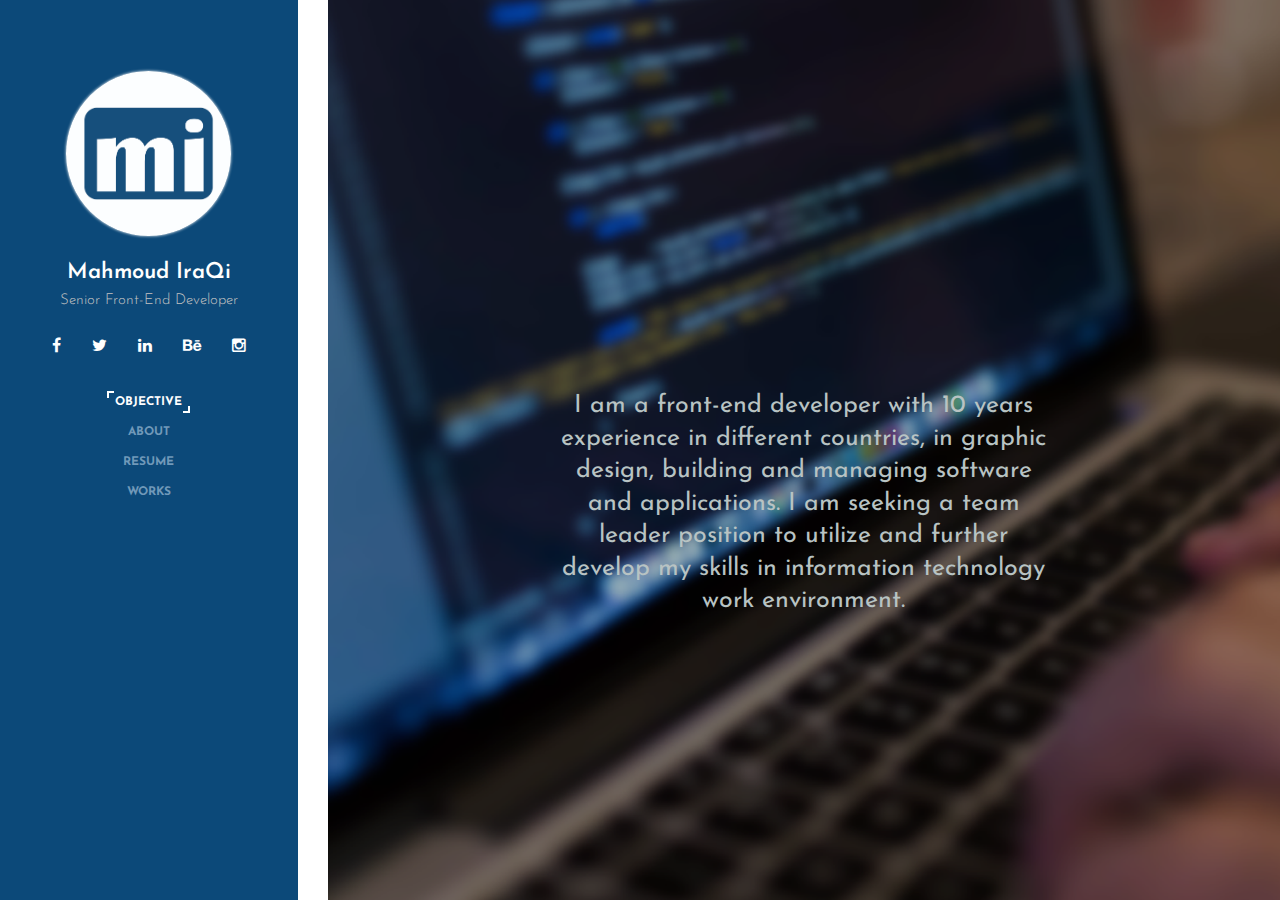
==== commit bb674768: "apply new changes in resume" ====
--- a/index.html
+++ b/index.html
@@ -1,12 +1,18 @@
-<!DOCTYPE html><html lang="en"><head>
+<!doctype html>
+<html lang="en">
+<head>
   <meta charset="utf-8">
-  <title>ElKobtanBus</title>
+  <title>MyResumeApp</title>
   <base href="./">
+
   <meta name="viewport" content="width=device-width, initial-scale=1">
-  <link rel="icon" type="image/x-icon" href="favicon.ico">
-<style>@charset "UTF-8";:root{--bs-blue:#0d6efd;--bs-indigo:#6610f2;--bs-purple:#6f42c1;--bs-pink:#d63384;--bs-red:#dc3545;--bs-orange:#fd7e14;--bs-yellow:#ffc107;--bs-green:#198754;--bs-teal:#20c997;--bs-cyan:#0dcaf0;--bs-black:#000;--bs-white:#fff;--bs-gray:#6c757d;--bs-gray-dark:#343a40;--bs-gray-100:#f8f9fa;--bs-gray-200:#e9ecef;--bs-gray-300:#dee2e6;--bs-gray-400:#ced4da;--bs-gray-500:#adb5bd;--bs-gray-600:#6c757d;--bs-gray-700:#495057;--bs-gray-800:#343a40;--bs-gray-900:#212529;--bs-primary:#0d6efd;--bs-secondary:#6c757d;--bs-success:#198754;--bs-info:#0dcaf0;--bs-warning:#ffc107;--bs-danger:#dc3545;--bs-light:#f8f9fa;--bs-dark:#212529;--bs-primary-rgb:13, 110, 253;--bs-secondary-rgb:108, 117, 125;--bs-success-rgb:25, 135, 84;--bs-info-rgb:13, 202, 240;--bs-warning-rgb:255, 193, 7;--bs-danger-rgb:220, 53, 69;--bs-light-rgb:248, 249, 250;--bs-dark-rgb:33, 37, 41;--bs-white-rgb:255, 255, 255;--bs-black-rgb:0, 0, 0;--bs-body-color-rgb:33, 37, 41;--bs-body-bg-rgb:255, 255, 255;--bs-font-sans-serif:system-ui, -apple-system, "Segoe UI", Roboto, "Helvetica Neue", "Noto Sans", "Liberation Sans", Arial, sans-serif, "Apple Color Emoji", "Segoe UI Emoji", "Segoe UI Symbol", "Noto Color Emoji";--bs-font-monospace:SFMono-Regular, Menlo, Monaco, Consolas, "Liberation Mono", "Courier New", monospace;--bs-gradient:linear-gradient(180deg, rgba(255, 255, 255, .15), rgba(255, 255, 255, 0));--bs-body-font-family:var(--bs-font-sans-serif);--bs-body-font-size:1rem;--bs-body-font-weight:400;--bs-body-line-height:1.5;--bs-body-color:#212529;--bs-body-bg:#fff;--bs-border-width:1px;--bs-border-style:solid;--bs-border-color:#dee2e6;--bs-border-color-translucent:rgba(0, 0, 0, .175);--bs-border-radius:.375rem;--bs-border-radius-sm:.25rem;--bs-border-radius-lg:.5rem;--bs-border-radius-xl:1rem;--bs-border-radius-2xl:2rem;--bs-border-radius-pill:50rem;--bs-link-color:#0d6efd;--bs-link-hover-color:#0a58ca;--bs-code-color:#d63384;--bs-highlight-bg:#fff3cd}*,*:before,*:after{box-sizing:border-box}@media (prefers-reduced-motion: no-preference){:root{scroll-behavior:smooth}}body{margin:0;font-family:var(--bs-body-font-family);font-size:var(--bs-body-font-size);font-weight:var(--bs-body-font-weight);line-height:var(--bs-body-line-height);color:var(--bs-body-color);text-align:var(--bs-body-text-align);background-color:var(--bs-body-bg);-webkit-text-size-adjust:100%;-webkit-tap-highlight-color:rgba(0,0,0,0)}@charset "UTF-8";*{scrollbar-color:rgba(64,64,85,.25);scrollbar-width:8px;padding-bottom:0;scrollbar-gutter:stable}*::-webkit-scrollbar{width:8px;height:8px;background-color:transparent!important}*::-webkit-scrollbar-track{background-color:transparent!important}*::-webkit-scrollbar-thumb{background-color:#40405540;border-radius:8px}body::-webkit-scrollbar{height:8px;width:8px;background-color:transparent!important}::ng-deep body::-webkit-scrollbar-thumb{background-color:#40405540;border-radius:8px}::ng-deep body{scrollbar-color:rgba(64,64,85,.25)}:root{--bs-blue:#0d6efd;--bs-indigo:#6610f2;--bs-purple:#6f42c1;--bs-pink:#d63384;--bs-red:#dc3545;--bs-orange:#fd7e14;--bs-yellow:#ffc107;--bs-green:#198754;--bs-teal:#20c997;--bs-cyan:#0dcaf0;--bs-black:#191919;--bs-white:#fff;--bs-gray:#6c757d;--bs-gray-dark:#343a40;--bs-gray-100:#f8f9fa;--bs-gray-200:#e9ecef;--bs-gray-300:#dee2e6;--bs-gray-400:#ced4da;--bs-gray-500:#adb5bd;--bs-gray-600:#6c757d;--bs-gray-700:#495057;--bs-gray-800:#343a40;--bs-gray-900:#212529;--bs-primary:#0d6efd;--bs-secondary:#6c757d;--bs-success:#198754;--bs-info:#0dcaf0;--bs-warning:#ffc107;--bs-danger:#dc3545;--bs-light:#f8f9fa;--bs-dark:#212529;--bs-primary-rgb:13, 110, 253;--bs-secondary-rgb:108, 117, 125;--bs-success-rgb:25, 135, 84;--bs-info-rgb:13, 202, 240;--bs-warning-rgb:255, 193, 7;--bs-danger-rgb:220, 53, 69;--bs-light-rgb:248, 249, 250;--bs-dark-rgb:33, 37, 41;--bs-white-rgb:255, 255, 255;--bs-black-rgb:25, 25, 25;--bs-body-color-rgb:33, 37, 41;--bs-body-bg-rgb:255, 255, 255;--bs-font-sans-serif:system-ui, -apple-system, "Segoe UI", Roboto, "Helvetica Neue", "Noto Sans", "Liberation Sans", Arial, sans-serif, "Apple Color Emoji", "Segoe UI Emoji", "Segoe UI Symbol", "Noto Color Emoji";--bs-font-monospace:SFMono-Regular, Menlo, Monaco, Consolas, "Liberation Mono", "Courier New", monospace;--bs-gradient:linear-gradient(180deg, rgba(255, 255, 255, .15), rgba(255, 255, 255, 0));--bs-body-font-family:var(--bs-font-sans-serif);--bs-body-font-size:1rem;--bs-body-font-weight:400;--bs-body-line-height:1.5;--bs-body-color:#212529;--bs-body-bg:#fff;--bs-border-width:1px;--bs-border-style:solid;--bs-border-color:#dee2e6;--bs-border-color-translucent:rgba(25, 25, 25, .175);--bs-border-radius:.375rem;--bs-border-radius-sm:.25rem;--bs-border-radius-lg:.5rem;--bs-border-radius-xl:1rem;--bs-border-radius-2xl:2rem;--bs-border-radius-pill:50rem;--bs-link-color:#0d6efd;--bs-link-hover-color:#0a58ca;--bs-code-color:#d63384;--bs-highlight-bg:#fff3cd}*,*:before,*:after{box-sizing:border-box}@media (prefers-reduced-motion: no-preference){:root{scroll-behavior:smooth}}body{margin:0;font-family:var(--bs-body-font-family);font-size:var(--bs-body-font-size);font-weight:var(--bs-body-font-weight);line-height:var(--bs-body-line-height);color:var(--bs-body-color);text-align:var(--bs-body-text-align);background-color:var(--bs-body-bg);-webkit-text-size-adjust:100%;-webkit-tap-highlight-color:rgba(25,25,25,0)}</style><link rel="stylesheet" href="styles.fca327753426d65c.css" media="print" onload="this.media='all'"><noscript><link rel="stylesheet" href="styles.fca327753426d65c.css"></noscript></head>
+  <!-- <link rel="icon" type="image/x-icon" href="./favicon.png"> -->
+  <link rel="shortcut icon" type="image/png" href="./assets/img/favicon.png"/>
+  <link rel="stylesheet" href="./assets/css/style.css" type="text/css" media="all">
+  <link rel="stylesheet" href="./assets/css/responsive.css" type="text/css" media="all">
+  <link rel="stylesheet" href="./assets/css/font-awesome.min.css" type="text/css" media="all">
+<link rel="stylesheet" href="styles.dcaf5f97e720a7d08f4d.css"></head>
 <body>
   <app-root></app-root>
-<script src="runtime.b610cac8245f839e.js" type="module"></script><script src="polyfills.117720ebcbe08c38.js" type="module"></script><script src="scripts.16f9259526a5167e.js" defer></script><script src="main.cf8e5b087dd54a41.js" type="module"></script>
-
-</body></html>+<script type="text/javascript" src="runtime.a66f828dca56eeb90e02.js"></script><script type="text/javascript" src="polyfills.0858c888d732919b1915.js"></script><script type="text/javascript" src="main.6ee6d8861a848e0ffd52.js"></script></body>
+</html>
--- a/assets/css/style.css
+++ b/assets/css/style.css
@@ -0,0 +1,1663 @@
+/*
+Template Name: Blvck - Personal vCard & Resume Template
+Version: 1.0
+Author: PxlSolutions
+Author URI: http://themeforest.net/user/pxlsolutions
+Description: CV, Resume, vCard HTML Template
+
+[TABLE OF CONTENTS]
+
+01. Global Styles
+02. Preloader
+03. Layout
+04. Header
+05. Main Content
+06. Section Welcome
+07. Section Fun Facts
+08. Section Resume
+09. Section Works
+10. Section Testimonials
+11. Section Blog
+12. Section Customers
+13. Section Contact
+14. Other Elements
+15. Responsive
+*/
+/*-----------------------------------------------------------------*/
+/*                      GLOBAL STYLES                              */
+/*-----------------------------------------------------------------*/
+
+@import url('https://fonts.googleapis.com/css?family=Abril+Fatface');
+@import url('https://fonts.googleapis.com/css?family=Josefin+Sans');
+
+body {
+  color: #1a1a1a;
+  background-color: #0C0C0C;
+  font-family: 'Josefin Sans', sans-serif !important;
+  overflow-x: hidden;
+}
+
+h1, h2, h3, h4, h5, h6 {
+  font-family: 'Josefin Sans', sans-serif;
+}
+
+img {
+  max-width: 100%;
+  height: auto;
+}
+
+ul {
+  padding-left: 15px;
+}
+
+li {
+  padding: 0 0 10px;
+}
+
+/*-----------------------------------------------------------------*/
+/*                      PRELOADER                                  */
+/*-----------------------------------------------------------------*/
+.preloader-outer {
+  position: fixed;
+  top: 0;
+  left: 0;
+  height: 100%;
+  width: 100%;
+  background: #0C0C0C;
+  z-index: 6;
+  overflow: hidden;
+}
+
+.preloader {
+  position: absolute;
+  top: 50%;
+  left: 50%;
+  width: 80px;
+  height: 60px;
+  margin: -30px 0 0 -40px;
+}
+
+.preloader .lines {
+  width: 80px;
+  height: 40px;
+  position: absolute;
+}
+
+.preloader .lines .line {
+  width: 80px;
+  height: 1px;
+  background-color: #fff;
+  position: absolute;
+  clip: rect(0, 0, 20px, 0);
+}
+
+.preloader .lines .line.line-1 {
+  top: 0;
+  animation: slide 2s ease 0.1s infinite;
+}
+
+.preloader .lines .line.line-2 {
+  top: 15px;
+  animation: slide 2s ease .25s infinite;
+}
+
+.preloader .lines .line.line-3 {
+  top: 30px;
+  animation: slide 2s ease .5s infinite;
+}
+
+.preloader .loading-text {
+  position: absolute;
+  top: 50px;
+  text-align: center;
+  width: 100%;
+  color: #fff;
+  font-size: 14px;
+  font-family: 'Josefin Sans', sans-serif;
+  letter-spacing: 1px;
+  line-height: 10px;
+  height: 10px;
+  text-transform: uppercase;
+}
+
+@keyframes slide {
+  0% {
+    clip: rect(0, 0, 20px, 0);
+  }
+
+  30% {
+    clip: rect(0, 80px, 20px, 0);
+  }
+
+  50% {
+    clip: rect(0, 80px, 20px, 0);
+  }
+
+  80% {
+    clip: rect(0, 80px, 20px, 80px);
+  }
+
+  100% {
+    clip: rect(0, 80px, 20px, 80px);
+  }
+}
+
+@keyframes fade {
+  0% {
+    opacity: 1;
+  }
+
+  50% {
+    opacity: 0;
+  }
+
+  100% {
+    opacity: 1;
+  }
+}
+
+/*-----------------------------------------------------------------*/
+/*                      LAYOUT                                     */
+/*-----------------------------------------------------------------*/
+.wrapper {
+  width: 1000px;
+  margin: 0 auto;
+}
+
+/*-----------------------------------------------------------------*/
+/*                      HEADER                                     */
+/*-----------------------------------------------------------------*/
+.header {
+  background: #0c4979;
+  padding: 46px;
+
+  height: 100vh;
+  width: 100%;
+  z-index: 5;
+  text-align: center;
+  box-shadow: 0 0 8px rgba(255, 255, 255, 0.4);
+}
+
+.header .LanguageSwitch {
+  display: none;
+  position: absolute;
+  top: 15px;
+  left: 0px;
+  padding: 10px 10px 10px 12px;
+  background-color: #fff;
+  border-radius: 0px 30px 30px 0px;
+}
+
+.header .LanguageSwitch label {
+  color: #666;
+  font-size: 12px;
+  margin-right: 10px;
+}
+
+.header .LanguageSwitch select {
+  background: none;
+  border: 1px solid #0c4979;
+  padding: 2px;
+  border-radius: 2px;
+  color: #0c4979;
+}
+
+.header .avatar {
+  overflow: hidden;
+  width: 165px;
+  height: 165px;
+  -webkit-border-radius: 50%;
+  -moz-border-radius: 50%;
+  -ms-border-radius: 50%;
+  border-radius: 50%;
+  margin-top: 25px;
+  margin-left: auto;
+  margin-right: auto;
+  box-shadow: 0px 0px 3px #fff;
+}
+
+.header .avatar img {
+  width: 100%;
+}
+
+.header .name {
+  margin: 25px 0;
+}
+
+.header .name h1 {
+  font-family: 'Josefin Sans', sans-serif;
+  font-size: 22px;
+  font-weight: 600;
+  color: #FFF;
+  margin: 0 0 5px;
+  /* text-transform: uppercase; */
+}
+
+.header .name span {
+  color: #c3c3c3;
+  font-family: 'Josefin Sans', sans-serif;
+  font-size: 15px;
+  font-weight: 300;
+}
+
+/* === Social Icons === */
+.header .social-icons {
+  margin: 0 0 34px;
+}
+
+.header .social-icons ul {
+  list-style: none;
+  margin: 0;
+  padding: 0;
+  display: flex;
+  flex-direction: row;
+  justify-content: space-around;
+}
+
+.header .social-icons ul li {
+  display: inline-block;
+  padding: 0 20px 0 0;
+}
+
+.header .social-icons ul li a {
+  color: #FFF;
+}
+
+.header .social-icons ul li a:hover {
+  color: #fd9301;
+}
+
+.header .social-icons ul li a i {
+  font-size: 16px;
+}
+
+.header .social-icons ul li:last-child {
+  padding-right: 0;
+}
+
+/* === Navigation === */
+.header .main-nav ul {
+  list-style: none;
+  padding: 0;
+  margin: 0;
+  display: flex;
+  flex-direction: column;
+}
+
+.header .main-nav ul li{
+  flex: 4;
+}
+
+.header .main-nav ul li a {
+  color: #7199b9;
+  font-family: 'Josefin Sans', sans-serif;
+  font-size: 12px;
+  font-weight: 700;
+  text-transform: uppercase;
+  position: relative;
+  -webkit-transition: all .3s ease-in-out;
+  -moz-transition: all .3s ease-in-out;
+  -o-transition: all .3s ease-in-out;
+  transition: all .3s ease-in-out;
+}
+
+.header .main-nav ul li a:hover, .header .main-nav ul li a:focus {
+  color: #fd9301;
+  text-decoration: none;
+}
+
+.header .main-nav ul li a:before {
+  -webkit-transition: all .3s ease-in-out;
+  -moz-transition: all .3s ease-in-out;
+  -o-transition: all .3s ease-in-out;
+  transition: all .3s ease-in-out;
+}
+
+.header .main-nav ul li a:after {
+  -webkit-transition: all .3s ease-in-out;
+  -moz-transition: all .3s ease-in-out;
+  -o-transition: all .3s ease-in-out;
+  transition: all .3s ease-in-out;
+}
+
+.header .main-nav ul li a:hover:before {
+  content: '';
+  position: absolute;
+  left: -8px;
+  top: -5px;
+  height: 7px;
+  width: 7px;
+  border-top: solid 2px #fd9301;
+  border-left: solid 2px #fd9301;
+}
+
+.header .main-nav ul li a:hover:after {
+  content: '';
+  position: absolute;
+  right: -8px;
+  bottom: -5px;
+  height: 7px;
+  width: 7px;
+  border-bottom: solid 2px #fd9301;
+  border-right: solid 2px #fd9301;
+}
+
+.header .main-nav ul li:last-child {
+  padding-bottom: 0;
+}
+
+.header .main-nav ul li a.active {
+  color: #FFF;
+}
+
+.header .main-nav ul li a.active:before {
+  content: '';
+  position: absolute;
+  left: -8px;
+  top: -5px;
+  height: 7px;
+  width: 7px;
+  border-top: solid 2px #FFF;
+  border-left: solid 2px #FFF;
+}
+
+.header .main-nav ul li a.active:after {
+  content: '';
+  position: absolute;
+  right: -8px;
+  bottom: -5px;
+  height: 7px;
+  width: 7px;
+  border-bottom: solid 2px #FFF;
+  border-right: solid 2px #FFF;
+}
+
+/* === Copyright === */
+.header .copyright {
+  bottom: 20px;
+  position: absolute;
+  left: 25%;
+}
+
+.header .copyright span {
+  color: #6a6a6a;
+  font-family: 'Josefin Sans', sans-serif;
+  font-size: 12px;
+  font-weight: 300;
+}
+
+/* === Mobile Menu Bar === */
+.header .mobile-bar {
+  background: rgba(12, 12, 12, 0.75);
+  color: #FFF;
+  height: 60px;
+  right: -59px;
+  position: absolute;
+  width: 60px;
+  z-index: 3;
+}
+
+.header .hamburger-menu {
+  position: absolute;
+  top: 0;
+  left: 15px;
+  bottom: 0;
+  margin: auto;
+  width: 30px;
+  height: 55px;
+  cursor: pointer;
+}
+
+.header .bar, .header .bar:after, .header .bar:before {
+  width: 30px;
+  height: 3px;
+}
+
+.header .bar {
+  position: relative;
+  transform: translateY(25px);
+  background: #fff;
+  transition: all 0 300ms;
+}
+
+.header .bar.animate {
+  background: rgba(255, 255, 255, 0);
+}
+
+.header .bar:before {
+  content: "";
+  position: absolute;
+  left: 0;
+  bottom: 10px;
+  background: #fff;
+  transition: bottom 300ms 300ms cubic-bezier(0.23, 1, 0.32, 1), transform 300ms cubic-bezier(0.23, 1, 0.32, 1);
+}
+
+.header .bar:after {
+  content: "";
+  position: absolute;
+  left: 0;
+  top: 10px;
+  background: #fff;
+  transition: top 300ms 300ms cubic-bezier(0.23, 1, 0.32, 1), transform 300ms cubic-bezier(0.23, 1, 0.32, 1);
+}
+
+.header .bar.animate:after {
+  top: 0;
+  transform: rotate(45deg);
+  transition: top 300ms cubic-bezier(0.23, 1, 0.32, 1), transform 300ms 300ms cubic-bezier(0.23, 1, 0.32, 1);
+}
+
+.header .bar.animate:before {
+  bottom: 0;
+  transform: rotate(-45deg);
+  transition: bottom 300ms cubic-bezier(0.23, 1, 0.32, 1), transform 300ms 300ms cubic-bezier(0.23, 1, 0.32, 1);
+}
+
+/*-----------------------------------------------------------------*/
+/*                      MAIN CONTENT                               */
+/*-----------------------------------------------------------------*/
+.main-content {
+  background: #FFF;
+  width: 740px;
+}
+
+.main-content p {
+  color: #666;
+  font-family: 'Josefin Sans', sans-serif;
+  font-size: 14px;
+  font-weight: 300;
+  line-height: 28px;
+}
+
+/* === Section Configure === */
+.main-content section {
+  padding: 60px 70px;
+  position: relative;
+  border-bottom: solid 1px #EEE;
+}
+
+/* === Section Header === */
+.main-content section .section-header {
+  margin-bottom: 30px;
+  margin-top: 30px;
+  position: relative;
+}
+
+.main-content section .section-header:first-child {
+  margin-top: 0px;
+}
+
+.main-content section .section-header h2 {
+  color: #0c4979;
+  display: inline-block;
+  font-family: 'Josefin Sans', sans-serif;
+  font-size: 14px;
+  font-weight: 600;
+  margin: 0;
+  text-transform: uppercase;
+  padding-left: 20px;
+  position: relative;
+}
+
+.main-content section .section-header h2:before {
+  content: '';
+  position: absolute;
+  background: transparent;
+  bottom: 10px;
+  left: 0;
+  height: 16px;
+  width: 16px;
+  border-left: solid 3px #0c4979;
+  border-top: solid 3px #0c4979;
+}
+
+.main-content section .section-header h2:after {
+  content: '';
+  position: absolute;
+  background: transparent;
+  bottom: -10px;
+  right: -17px;
+  height: 16px;
+  width: 16px;
+  border-right: solid 3px #0c4979;
+  border-bottom: solid 3px #0c4979;
+}
+
+/* === Section Header Light === */
+.main-content section .section-header-light {
+  margin-bottom: 60px;
+  position: relative;
+  z-index: 1;
+}
+
+.main-content section .section-header-light h2 {
+  color: #FFF !important;
+  display: inline-block;
+  font-family: 'Josefin Sans', sans-serif;
+  font-size: 14px;
+  font-weight: 400;
+  margin: 0;
+  text-transform: uppercase;
+  padding-left: 20px;
+  position: relative;
+}
+
+.main-content section .section-header-light h2:before {
+  content: '';
+  position: absolute;
+  background: transparent;
+  bottom: 10px;
+  left: 0;
+  height: 16px;
+  width: 16px;
+  border-left: solid 3px #FFF !important;
+  border-top: solid 3px #FFF !important;
+}
+
+.main-content section .section-header-light h2:after {
+  content: '';
+  position: absolute;
+  background: transparent;
+  bottom: -10px;
+  right: -17px;
+  height: 16px;
+  width: 16px;
+  border-right: solid 3px #FFF !important;
+  border-bottom: solid 3px #FFF !important;
+}
+
+/*-----------------------------------------------------------------*/
+/*                      SECTION WELCOME                            */
+/*-----------------------------------------------------------------*/
+.welcome {
+  padding: 0 !important;
+  position: relative;
+  border-bottom: 0 !important;
+  height: 100vh;
+}
+
+.welcome .backstretch {
+  position: absolute;
+  top: 0;
+  bottom: 0;
+}
+
+/* === Quote === */
+.welcome .quote {
+  margin: 0 auto;
+  top: calc(50% - 60px);
+  position: relative;
+  width: 500px;
+  z-index: 1;
+}
+
+/* .welcome .quote:before {
+    content: '';
+    position: absolute;
+    left: -32px;
+    top: -40px;
+    height: 22px;
+    width: 22px;
+    border-top: solid 4px #FFF;
+    border-left: solid 4px #FFF;
+}
+
+.welcome .quote:after {
+    content: '';
+    position: absolute;
+    right: -30px;
+    bottom: -18px;
+    height: 22px;
+    width: 22px;
+    border-bottom: solid 4px #FFF;
+    border-right: solid 4px #FFF;
+} */
+
+.welcome .quote h2 {
+  /* color: #0c4979; */
+  color: #b8c3c3;
+  font-family: 'Josefin Sans', sans-serif;
+  font-size: 25px;
+  font-weight: 400;
+  margin: 0;
+  line-height: 1.3em;
+}
+
+.welcome .quote span.author {
+  color: #7199b9;
+  display: block;
+  font-size: 18px;
+  font-family: 'Josefin Sans', sans-serif;
+  font-weight: 600;
+  margin-top: 10px;
+}
+
+.welcome .overlay {
+  background: rgba(227, 227, 227, 0.65) url(../img/objective_Background.png) no-repeat left 100%;
+  height: 100%;
+  left: 0;
+  top: 0;
+  position: absolute;
+  width: 100%;
+  background-size: cover;
+}
+
+/*-----------------------------------------------------------------*/
+/*                      SECTION ABOUT                              */
+/*-----------------------------------------------------------------*/
+.about .intro ul.info {
+  margin-bottom: 20px;
+  padding: 0;
+  list-style: none;
+  display: flex;
+  flex-direction: column;
+}
+
+.about .intro ul.info li {
+  padding: 5px 0;
+  margin-right: 1%;
+  font-family: 'Josefin Sans', sans-serif;
+  font-weight: 300;
+  color: #66667f;
+  font-size: 14px;
+}
+
+.about .intro ul.info li span {
+  color: #666;
+  font-weight: bold;
+  width: 160px;
+  display: inline-block;
+}
+
+.about .intro ul.info li span i {
+  margin-right: 10px;
+}
+
+/* .about .intro ul.info li:before {
+    content: '\f177';
+    font-family: 'FontAwesome';
+    font-size: 14px;
+    color: #0C0C0C;
+    padding-right: 15px;
+} */
+
+.about .intro ul.info li:first-child {
+  padding-top: 0;
+}
+
+.about .intro p {
+  margin: 15px 0;
+}
+
+.about .skills .item {
+  margin-bottom: 20px;
+}
+
+.about .skills .item .skill-info {
+  margin-bottom: 15px;
+}
+
+.about .skills .item .skill-info h3 {
+  font-family: 'Josefin Sans', sans-serif;
+  font-size: 14px !important;
+  margin: 0;
+}
+
+.about .skills .item .skill-info span {
+  font-family: 'Josefin Sans', sans-serif;
+  font-size: 12px;
+  font-weight: 300;
+  color: #9C9C9C;
+}
+
+
+/*-----------------------------------------------------------------*/
+/*                      SECTION FUN FACTS                          */
+/*-----------------------------------------------------------------*/
+.facts {
+  background: url(../img/aboutImg.jpg) center no-repeat;
+  background-size: cover;
+}
+
+.facts .fact-item {
+  position: relative;
+  z-index: 1;
+}
+
+.facts .fact-item em.number {
+  font-family: 'Josefin Sans', sans-serif;
+  font-size: 30px;
+  font-style: normal;
+  color: #FFF;
+  display: block;
+  margin: 0 0 8px;
+}
+
+.facts .fact-item em.text {
+  color: #d9d9d9;
+  font-family: 'Josefin Sans', sans-serif;
+  font-weight: bolder;
+  font-size: 14px;
+  display: block;
+  margin: 0 0 8px;
+}
+
+.facts .fact-item em.number, .facts .fact-item em.text {
+  text-align: center;
+}
+
+.facts .overlay {
+  background: rgba(12, 12, 12, 0.85);
+  height: 100%;
+  left: 0;
+  top: 0;
+  position: absolute;
+  width: 100%;
+}
+
+/*-----------------------------------------------------------------*/
+/*                      SECTION Basic Skills                       */
+/*-----------------------------------------------------------------*/
+
+.BasicSkills .intro ul.info {
+  margin-bottom: 20px;
+  height: 60px;
+  padding: 0;
+  list-style: none;
+}
+
+.BasicSkills .intro ul.info li {
+  padding: 5px 0;
+  float: left;
+  width: 48%;
+  margin-right: 1%;
+  font-family: 'Josefin Sans', sans-serif;
+  font-weight: 300;
+  color: #66667f;
+  font-size: 14px;
+}
+
+.BasicSkills .intro ul.info li span {
+  color: #666;
+  font-weight: bold;
+}
+
+.BasicSkills .intro ul.info li span i {
+  margin-right: 10px;
+}
+
+/*-----------------------------------------------------------------*/
+/*                      SECTION RESUME                             */
+/*-----------------------------------------------------------------*/
+.resume .top-item {
+  margin-top: 0 !important;
+}
+
+.resume .resume-item {
+  background: #FFF;
+  border: solid 1px #1a1a1a;
+  padding: 20px;
+  margin-top: 30px;
+  max-height: 140px;
+  overflow: hidden;
+}
+
+.resume .resume-item h2 {
+  font-size: 16px;
+  font-weight: 700;
+  margin: 0 0 10px;
+}
+
+.resume .resume-item span {
+  color: #666;
+  display: block;
+  font-size: 12px;
+  font-weight: 300;
+  margin: 0 0 10px;
+}
+
+.resume .resume-item p {
+  line-height: 20px;
+  margin-bottom: 0;
+}
+
+.resume .resume-download {
+  display: block;
+  position: absolute;
+  right: 0;
+  top: -12px;
+  background: #164f7c;
+  color: #FFF;
+  padding: 5px 10px;
+  border-radius: 2px;
+  cursor: pointer;
+}
+
+.resume .skills .item {
+  margin-bottom: 20px;
+}
+
+.resume .skills .item .skill-info {
+  margin-bottom: 15px;
+}
+
+.resume .skills .item .skill-info h3 {
+  font-family: 'Josefin Sans', sans-serif;
+  font-size: 14px !important;
+  margin: 0;
+}
+
+.resume .skills .item .skill-info span {
+  font-family: 'Josefin Sans', sans-serif;
+  font-size: 12px;
+  font-weight: 300;
+  color: #9C9C9C;
+}
+
+
+/* -----------------------------------------------
+ * Timeline
+ * --------------------------------------------- */
+.timeline {
+  list-style: none;
+  padding: 10px 0;
+  position: relative;
+  font-weight: 300;
+}
+
+.timeline:before {
+  top: 0;
+  bottom: 0;
+  position: absolute;
+  content: " ";
+  width: 2px;
+  background: #0c4979;
+  left: 50%;
+  margin-left: -1.5px;
+}
+
+.timeline > li {
+  margin-bottom: 20px;
+  position: relative;
+  width: 50%;
+  float: left;
+  clear: left;
+}
+
+.timeline > li:before, .timeline > li:after {
+  content: " ";
+  display: table;
+}
+
+.timeline > li:after {
+  clear: both;
+}
+
+.timeline > li:before, .timeline > li:after {
+  content: " ";
+  display: table;
+}
+
+.timeline > li:after {
+  clear: both;
+}
+
+.timeline > li > .timeline-panel {
+  width: calc(100% - 25px);
+  width: -moz-calc(100% - 25px);
+  width: -webkit-calc(100% - 25px);
+  float: left;
+  border: 1px solid #dcdcdc;
+  background: #ffffff;
+  position: relative;
+}
+
+.timeline > li > .timeline-panel:before {
+  position: absolute;
+  top: 26px;
+  right: -15px;
+  display: inline-block;
+  border-top: 15px solid transparent;
+  border-left: 15px solid #dcdcdc;
+  border-right: 0 solid #dcdcdc;
+  border-bottom: 15px solid transparent;
+  content: " ";
+}
+
+.timeline > li > .timeline-panel:after {
+  position: absolute;
+  top: 27px;
+  right: -14px;
+  display: inline-block;
+  border-top: 14px solid transparent;
+  border-left: 14px solid #ffffff;
+  border-right: 0 solid #ffffff;
+  border-bottom: 14px solid transparent;
+  content: " ";
+}
+
+.timeline > li > .timeline-badge {
+  color: #ffffff;
+  width: 24px;
+  height: 24px;
+  line-height: 50px;
+  text-align: center;
+  position: absolute;
+  top: 16px;
+  right: -12px;
+  z-index: 100;
+}
+
+.timeline > li.timeline-inverted > .timeline-panel {
+  float: right;
+}
+
+.timeline > li.timeline-inverted > .timeline-panel:before {
+  border-left-width: 0;
+  border-right-width: 15px;
+  left: -15px;
+  right: auto;
+}
+
+.timeline > li.timeline-inverted > .timeline-panel:after {
+  border-left-width: 0;
+  border-right-width: 14px;
+  left: -14px;
+  right: auto;
+}
+
+.timeline-badge > a {
+  color: #0c7fda !important;
+}
+
+.timeline-badge a:hover {
+  color: #dcdcdc !important;
+}
+
+.timeline-title {
+  margin-top: 0;
+  color: inherit;
+}
+
+.timeline-heading h4 {
+  font-weight: 400;
+  padding: 0 15px;
+  color: #0c4979;
+}
+
+.timeline-heading h6 {
+  font-weight: 200;
+  padding: 0 15px;
+  color: #666;
+}
+
+.timeline-body > p, .timeline-body > ul {
+  padding: 10px 15px;
+  margin-bottom: 0;
+}
+
+.timeline-footer {
+  padding: 5px 15px;
+  background-color: #f4f4f4;
+}
+
+.timeline-footer p {
+  margin-bottom: 0;
+}
+
+.timeline-footer p span {
+  color: #a9a8a8;
+}
+
+.timeline-footer > a {
+  cursor: pointer;
+  text-decoration: none;
+}
+
+.timeline > li.timeline-inverted {
+  float: right;
+  clear: right;
+}
+
+.timeline > li:nth-child(2) {
+  margin-top: 60px;
+}
+
+.timeline > li.timeline-inverted > .timeline-badge {
+  left: -12px;
+}
+
+.no-float {
+  float: none !important;
+}
+
+@media (max-width: 767px) {
+  ul.timeline:before {
+    left: 40px;
+  }
+
+  ul.timeline > li {
+    margin-bottom: 0px;
+    position: relative;
+    width: 100%;
+    float: left;
+    clear: left;
+  }
+
+  ul.timeline > li > .timeline-panel {
+    width: calc(100% - 65px);
+    width: -moz-calc(100% - 65px);
+    width: -webkit-calc(100% - 65px);
+  }
+
+  ul.timeline > li > .timeline-badge {
+    left: 28px;
+    margin-left: 0;
+    top: 16px;
+  }
+
+  ul.timeline > li > .timeline-panel {
+    float: right;
+  }
+
+  ul.timeline > li > .timeline-panel:before {
+    border-left-width: 0;
+    border-right-width: 15px;
+    left: -15px;
+    right: auto;
+  }
+
+  ul.timeline > li > .timeline-panel:after {
+    border-left-width: 0;
+    border-right-width: 14px;
+    left: -14px;
+    right: auto;
+  }
+
+  .timeline > li.timeline-inverted {
+    float: left;
+    clear: left;
+    margin-top: 30px;
+    margin-bottom: 30px;
+  }
+
+  .timeline > li.timeline-inverted > .timeline-badge {
+    left: 28px;
+  }
+}
+
+
+/*-----------------------------------------------------------------*/
+/*                      SECTION WORKS                              */
+/*-----------------------------------------------------------------*/
+
+.works .nav-tabs .nav-item {
+  background: #0c4979;
+  margin-right: 2px;
+  padding: 5px 15px !important;
+  border-radius: 5px 5px 0px 0px;
+}
+
+.works .nav-tabs .nav-item:hover, .works .nav-tabs .nav-item.active {
+  background: #fff;
+  border: 1px solid #0c4979;
+  border-bottom: none;
+}
+
+.works .nav-tabs .nav-item a {
+  color: #fff;
+  cursor: pointer;
+  background: none !important;
+  border: none !important;
+}
+
+.works .nav-tabs .nav-item:hover a, .works .nav-tabs .nav-item.active a {
+  color: #0c4979;
+  font-weight: bolder;
+}
+
+.BtnsForMore {
+  position: absolute;
+  top: 90px;
+  width: calc(100% - 20px);
+}
+
+.BtnsForMore button {
+  width: 50%;
+  float: left;
+}
+
+.works .control {
+  margin-bottom: 30px;
+}
+
+.works .control ul {
+  list-style: none;
+  margin: 0;
+  padding: 0;
+}
+
+.works .control ul li {
+  display: inline-block;
+  padding: 0 20px 0 0;
+}
+
+.works .control ul li a {
+  color: #9E9E9E;
+  cursor: pointer;
+  font-family: 'Josefin Sans', sans-serif;
+  font-size: 14px;
+}
+
+.works .control ul li a:hover {
+  color: #1a1a1a;
+  text-decoration: none;
+}
+
+.works .control ul li.active a {
+  color: #1a1a1a;
+}
+
+.works .control ul li:last-child {
+  padding-right: 0;
+}
+
+.works .item-outer {
+  list-style: none;
+  margin: 0 -1px;
+  overflow: hidden;
+  padding: 20px 0px;
+  -webkit-transition: all .3s ease-in-out;
+  -moz-transition: all .3s ease-in-out;
+  -o-transition: all .3s ease-in-out;
+  transition: all .3s ease-in-out;
+}
+
+.works .item-outer .filtr-item {
+  display: inline-block;
+  padding: 0.4rem;
+}
+
+.works .item-outer .item {
+  overflow: hidden;
+  position: relative;
+  border-radius: 11px;
+  overflow: hidden;
+  box-shadow: 0px 0px 3px rgba(12, 73, 121, 1);
+}
+
+.works .item-outer .item .title {
+  color: #FFF;
+  position: absolute;
+  top: 0;
+  height: 100%;
+  width: 100%;
+  z-index: 2;
+}
+
+.works .item-outer .item .title:before {
+  content: '';
+  border-top: solid #FFF 3px;
+  border-left: solid #FFF 3px;
+  position: absolute;
+  left: 15px;
+  top: 15px;
+  height: 18px;
+  width: 18px;
+  -ms-transform: translate(-45px, -45px);
+  -webkit-transform: translate(-45px, -45px);
+  transform: translate(-45px, -45px);
+  -webkit-transition: all .3s ease-in-out;
+  -moz-transition: all .3s ease-in-out;
+  -o-transition: all .3s ease-in-out;
+  transition: all .3s ease-in-out;
+}
+
+.works .item-outer .item .title:after {
+  content: '';
+  border-bottom: solid #FFF 3px;
+  border-right: solid #FFF 3px;
+  position: absolute;
+  right: -35px;
+  bottom: -35px;
+  height: 18px;
+  width: 18px;
+  -ms-transform: translate(45px, 45px);
+  -webkit-transform: translate(45px, 45px);
+  transform: translate(45px, 45px);
+  -webkit-transition: all .3s ease-in-out;
+  -moz-transition: all .3s ease-in-out;
+  -o-transition: all .3s ease-in-out;
+  transition: all .3s ease-in-out;
+}
+
+.works .item-outer .item .title .inner {
+  text-align: center;
+  top: calc(50% - 30px);
+  width: 100%;
+  position: absolute;
+}
+
+.works .item-outer .item .title h2 {
+  font-size: 18px;
+  font-weight: 400;
+  letter-spacing: .04em;
+  text-transform: uppercase;
+  margin: 0 0 5px;
+  -ms-transform: translateY(-200px);
+  -webkit-transform: translateY(-200px);
+  transform: translateY(-200px);
+  -webkit-transition: all .3s ease-in-out;
+  -moz-transition: all .3s ease-in-out;
+  -o-transition: all .3s ease-in-out;
+  transition: all .3s ease-in-out;
+}
+
+.works .item-outer .item .title span {
+  color: #DDD;
+  display: block;
+  font-size: 14px;
+  font-weight: 100;
+  margin-top: 20px;
+  line-height: 30px;
+  -ms-transform: translateY(220px);
+  -webkit-transform: translateY(220px);
+  transform: translateY(220px);
+  -webkit-transition: all .3s ease-in-out;
+  -moz-transition: all .3s ease-in-out;
+  -o-transition: all .3s ease-in-out;
+  transition: all .3s ease-in-out;
+}
+
+.works .item-outer .item img {
+  max-width: 100%;
+  height: auto;
+  -ms-transform: scale(1);
+  -webkit-transform: scale(1);
+  transform: scale(1);
+  -webkit-transition: all .3s ease-in-out;
+  -moz-transition: all .3s ease-in-out;
+  -o-transition: all .3s ease-in-out;
+  transition: all .3s ease-in-out;
+}
+
+.works .item-outer .item .overlay {
+  background: rgba(19, 80, 124, 0.8);
+  height: 100%;
+  left: 0;
+  opacity: 0;
+  top: 0;
+  position: absolute;
+  width: 100%;
+  z-index: 1;
+  -webkit-transition: all .3s ease-in-out;
+  -moz-transition: all .3s ease-in-out;
+  -o-transition: all .3s ease-in-out;
+  transition: all .3s ease-in-out;
+}
+
+.works .item-outer .item:hover h2 {
+  -ms-transform: translateY(0px);
+  -webkit-transform: translateY(0px);
+  transform: translateY(0px);
+}
+
+.works .item-outer .item:hover span {
+  -ms-transform: translateY(0px);
+  -webkit-transform: translateY(0px);
+  transform: translateY(0px);
+}
+
+.works .item-outer .item:hover .overlay {
+  opacity: 1;
+}
+
+.works .item-outer .item:hover img {
+  -ms-transform: scale(1.1);
+  -webkit-transform: scale(1.1);
+  transform: scale(1.1);
+}
+
+.works .item-outer .item:hover .title:before {
+  -ms-transform: translate(0px);
+  -webkit-transform: translate(0px);
+  transform: translate(0px);
+}
+
+.works .item-outer .item:hover .title:after {
+  -ms-transform: translate(-45px, -45px);
+  -webkit-transform: translate(-45px, -45px);
+  transform: translate(-45px, -45px);
+}
+
+.works .item-outer .mix {
+  padding: 5px;
+}
+
+.works section {
+  padding: 20px 15px;
+}
+
+.works #gallery .row {
+  margin-bottom: 10px;
+}
+
+.works .gallery-item {
+  overflow: hidden;
+  padding: 1px;
+  transition: all 200ms;
+  position: relative;
+}
+
+.works .gallery-item img {
+  width: 100%;
+  height: auto;
+}
+
+.works .gallery-item:hover img,
+.works .gallery-item:hover .overlay {
+  transform: translateY(-20px);
+}
+
+.works .gallery-item,
+.works .gallery-item img,
+.works .overlay {
+  transition: transform 200ms, opacity 200ms;
+}
+
+.works .overlay {
+  background-color: #75C5F0;
+  width: 100%;
+  height: 100%;
+  position: absolute;
+  z-index: 2;
+  bottom: -70%;
+  padding: 15px 10px;
+}
+
+.works .overlay span {
+  color: white;
+  font-size: 1em;
+  font-weight: 600;
+  letter-spacing: 0.03vw;
+  display: block;
+  letter-spacing: 0.08em;
+  text-align: center
+}
+
+.works .overlay span.tags {
+  font-weight: 100;
+  font-size: 0.8em;
+}
+
+.works .hidden {
+  display: none;
+}
+
+
+/*-----------------------------------------------------------------*/
+/*                      SECTION TESTIMONIALS                       */
+/*-----------------------------------------------------------------*/
+.testimonials .item .thumb {
+  border: solid 1px #ECECEC;
+  width: 128px;
+  height: 128px;
+  overflow: hidden;
+  -webkit-border-radius: 50%;
+  -moz-border-radius: 50%;
+  -ms-border-radius: 50%;
+  border-radius: 50%;
+}
+
+.testimonials .item .text span.author {
+  color: #B1B1B1;
+  font-family: 'Josefin Sans', sans-serif;
+  font-size: 12px;
+}
+
+/*-----------------------------------------------------------------*/
+/*                      SECTION BLOG                               */
+/*-----------------------------------------------------------------*/
+.blog .item {
+  margin-bottom: 30px;
+}
+
+.blog .item .thumb {
+  height: 180px;
+  overflow: hidden;
+}
+
+.blog .item .thumb img {
+  width: 100%;
+  height: auto;
+}
+
+.blog .item .text h2 {
+  font-size: 18px;
+  font-weight: 400;
+  margin: 0 0 15px;
+}
+
+.blog .item .text p {
+  margin: 0 0 15px;
+}
+
+.blog .blog-single img {
+  margin-bottom: 20px;
+}
+
+/*-----------------------------------------------------------------*/
+/*                      SECTION CUSTOMERS                          */
+/*-----------------------------------------------------------------*/
+.customers {
+  background: url(http://placehold.it/740x270) center left no-repeat;
+  background-size: cover;
+}
+
+.customers .customer-carousel {
+  z-index: 1;
+}
+
+.customers .item {
+  margin-right: 24px;
+  position: relative;
+  z-index: 1;
+}
+
+.customers .item img {
+  max-width: 100%;
+  opacity: .5;
+  height: auto;
+  -webkit-transition: all .3s ease-in-out;
+  -moz-transition: all .3s ease-in-out;
+  -o-transition: all .3s ease-in-out;
+  transition: all .3s ease-in-out;
+}
+
+.customers .item img:hover {
+  opacity: 1;
+}
+
+.customers .overlay {
+  background: rgba(12, 12, 12, 0.85);
+  height: 100%;
+  left: 0;
+  top: 0;
+  position: absolute;
+  width: 100%;
+}
+
+.customers .owl-theme .owl-controls .owl-page span {
+  width: 10px;
+  height: 10px;
+  margin: 5px 3px;
+  background: #FFF;
+}
+
+.customers .owl-theme .owl-controls {
+  margin-top: 24px;
+}
+
+/*-----------------------------------------------------------------*/
+/*                      OTHER ELEMENTS                             */
+/*-----------------------------------------------------------------*/
+.more-items {
+  margin-top: 25px;
+}
+
+.more-items a {
+  color: #0C0C0C;
+  font-weight: 300;
+  text-decoration: none;
+}
+
+.more-items a:hover {
+  text-decoration: underline;
+}
+
+.more-items a i {
+  margin-right: 10px;
+}
+
+.pagination {
+  margin-top: 25px;
+  width: 100%;
+}
+
+.pagination a {
+  color: #1a1a1a;
+}
+
+/* === Button === */
+.btn-default {
+  color: #FFF;
+  background-color: #0C0C0C;
+  border: 0;
+  border-radius: 0;
+  font-size: 12px;
+  font-weight: 300;
+  padding: 5px 16px;
+  position: relative;
+}
+
+.btn-default:after {
+  content: '\f178';
+  font-family: 'FontAwesome';
+  font-size: 12px;
+  top: 0;
+  right: -29px;
+  padding: 5px 8px;
+  position: absolute;
+  background: #0C0C0C;
+  -webkit-transition: all .8s ease-in-out;
+  -moz-transition: all .8s ease-in-out;
+  -o-transition: all .8s ease-in-out;
+  transition: all .8s ease-in-out;
+  -ms-transform: rotateY(0deg);
+  -webkit-transform: rotateY(0deg);
+  transform: rotateY(0deg);
+}
+
+.btn-default:hover {
+  color: #FFF;
+  background-color: #0C0C0C;
+  border: 0;
+}
+
+.btn-default:hover:after {
+  -ms-transform: rotateY(360deg);
+  -webkit-transform: rotateY(360deg);
+  transform: rotateY(360deg);
+}
+
+/* === Progress Bar === */
+.progress {
+  height: 1px;
+  margin-bottom: 20px;
+  overflow: hidden;
+  background-color: #E0E0E0;
+  border-radius: 0;
+  -webkit-box-shadow: none;
+  box-shadow: none;
+}
+
+.progress-bar {
+  float: left;
+  width: 0;
+  height: 100%;
+  font-size: 12px;
+  line-height: 1px;
+  color: #fff;
+  text-align: center;
+  background-color: #0C0C0C;
+  -webkit-box-shadow: none;
+  box-shadow: none;
+  -webkit-transition: width .6s ease;
+  -o-transition: width .6s ease;
+  transition: width .6s ease;
+}
+
+/* === Form Control === */
+.form-control {
+  display: block;
+  width: 100%;
+  height: 50px;
+  padding: 0;
+  font-size: 14px;
+  font-weight: 300;
+  line-height: 1.6;
+  color: #555;
+  background-color: #fff;
+  background-image: none;
+  border-bottom: solid 1px #0C0C0C;
+  border-top: 0;
+  border-left: 0;
+  border-right: 0;
+  border-radius: 0;
+  -webkit-box-shadow: none;
+  box-shadow: none;
+}
+
+.form-control:focus {
+  border-color: #C7C7C7;
+  outline: 0;
+  -webkit-box-shadow: none;
+  box-shadow: none;
+}
+
+.form-group {
+  margin-bottom: 25px;
+}
+
+/* === Owl Configure === */
+.owl-theme .owl-controls .owl-page span {
+  width: 10px;
+  height: 10px;
+  margin: 5px 3px;
+  filter: Alpha(Opacity=20);
+  opacity: .2;
+  background: #0C0C0C;
+}
+
+.owl-theme .owl-controls {
+  margin-top: 30px;
+}
+
+.scrollConatiner {
+  max-height: 100vh;
+  overflow: auto;
+}
+
+.helpBlock {
+  width: 100%;
+  BACKGROUND: #fc5252;
+  margin-top: 2px;
+  padding: 5px 11px;
+  border-radius: 6px;
+}
+
+.helpBlock span {
+  color: #fff;
+  font-size: 12px;
+}
--- a/assets/css/responsive.css
+++ b/assets/css/responsive.css
@@ -0,0 +1,652 @@
+/*-----------------------------------------------------------------*/
+/*                      RESPONSIVE                                  */
+/*-----------------------------------------------------------------*/
+
+@media only screen and ( min-width: 1024px ) {
+  .works .item-outer .item {
+    height: auto;
+  }
+}
+
+@media only screen and (max-width: 854px) {
+  .header {
+    padding: 15px;
+  }
+
+  .header .name h1 {
+    font-size: 20px;
+  }
+
+  .header .avatar {
+    width: 110px;
+    height: 110px;
+    margin-top: 0px;
+  }
+
+  .header .name {
+    margin: 15px 0 5px;
+  }
+
+  .header .name span {
+    font-size: 13px;
+  }
+
+  .header .social-icons {
+    margin: 0 0 10px;
+  }
+
+  .main-content section {
+    padding: 60px 24px;
+  }
+
+  .about .intro ul.info {
+    height: 120px;
+  }
+
+  .about .intro ul.info li {
+    width: 100%;
+  }
+
+}
+
+@media only screen and (max-width: 768px) {
+
+  .header {
+    padding: 15px;
+  }
+
+  .header .name h1 {
+    font-size: 20px;
+  }
+
+  .header .avatar {
+    width: 110px;
+    height: 110px;
+  }
+
+  .main-content section {
+    padding: 60px 24px;
+  }
+
+  .about .intro ul.info {
+    height: 120px;
+  }
+
+  .about .intro ul.info li {
+    width: 100%;
+  }
+
+}
+
+@media only screen and (max-width: 767px) {
+  .header {
+    transform: translateX(0px);
+    padding: 0px;
+    height: 150px;
+    width: 100%;
+  }
+
+  .header .LanguageSwitch {
+    padding: 7px;
+  }
+
+  .header .LanguageSwitch label {
+    display: none;
+  }
+
+  .header .avatar {
+    width: 100px;
+    height: 100px;
+    float: left;
+    margin-left: 30px;
+    margin-top: 15px;
+  }
+
+  .header .name {
+    margin: 25px 0px 4px;
+    width: 70%;
+    float: left;
+    margin-left: 25px;
+  }
+
+  .header .social-icons {
+    margin: 0px 0 16px 225px;
+    width: 35%;
+    float: left;
+  }
+
+  .header .social-icons ul li {
+    padding: 0 1px 0 0;
+    float: left;
+    margin-right: 8px;
+  }
+
+  .header .social-icons ul li:last-child {
+    margin-right: 0px;
+  }
+
+  .header .main-nav {
+    float: left;
+    clear: both;
+    width: 80%;
+    margin-left: 20%;
+    margin-right: auto;
+  }
+
+  .header .main-nav ul li:last-child {
+    margin-right: 0px;
+  }
+
+  .main-content {
+    width: 100%;
+  }
+
+  .welcome {
+    padding: 15px !important;
+  }
+
+  .welcome .quote {
+    width: 100%;
+  }
+
+  .welcome .quote h2 {
+    font-size: 20px;
+    line-height: 30px;
+  }
+
+  .about .intro ul.info {
+    height: 110px;
+  }
+
+  .about .intro ul.info li {
+    width: 100%;
+  }
+
+  section.facts {
+    padding-top: 40px;
+  }
+
+  .timeline > li > .timeline-badge {
+    z-index: 4;
+  }
+
+  ul.timeline:before {
+    left: 15px;
+  }
+
+  ul.timeline > li > .timeline-badge, .timeline > li.timeline-inverted > .timeline-badge {
+    left: 3px;
+  }
+
+  .resume .skills .item .skill-info span, .about .skills .item .skill-info span {
+    color: #052a47;
+    position: absolute;
+    right: 27px;
+    top: 33px;
+  }
+
+  .works .nav-tabs .nav-item {
+    padding: 5px 13px !important;
+  }
+
+  /* ------- General Class ----------- */
+  .noPaddingRow {
+    padding-left: 0px !important;
+    padding-right: 0px !important;
+  }
+
+  .noMarginRow {
+    margin-left: 0px !important;
+    margin-right: 0px !important;
+  }
+}
+
+@media only screen and (max-width: 640px) {
+  .header {
+    transform: translateX(0px);
+    padding: 0px;
+    height: 150px;
+    width: 100%;
+  }
+
+  .header .LanguageSwitch {
+    padding: 7px;
+  }
+
+  .header .LanguageSwitch label {
+    display: none;
+  }
+
+  .header .avatar {
+    width: 100px;
+    height: 100px;
+    float: left;
+    margin-left: 30px;
+    margin-top: 15px;
+  }
+
+  .header .name {
+    margin: 25px 0px 4px;
+    width: 70%;
+    float: left;
+    margin-left: 25px;
+  }
+
+  .header .social-icons {
+    margin: 5px 0 7px 144px;
+    width: 35%;
+    float: left;
+  }
+
+  .header .social-icons ul li {
+    padding: 0 1px 0 0;
+    float: left;
+    margin-right: 8px;
+  }
+
+  .header .social-icons ul li:last-child {
+    margin-right: 0px;
+  }
+
+  .header .main-nav {
+    float: left;
+    clear: both;
+    width: 75%;
+    margin-left: 20%;
+    margin-right: auto;
+  }
+
+  .header .main-nav ul {
+    flex-direction: row;
+  }
+
+  .header .main-nav ul li:last-child {
+    margin-right: 0px;
+  }
+
+  .main-content {
+    width: 100%;
+  }
+
+  .welcome {
+    padding: 15px !important;
+  }
+
+  .welcome .quote {
+    width: 100%;
+  }
+
+  .welcome .quote h2 {
+    font-size: 20px;
+    line-height: 30px;
+  }
+
+  .about .intro ul.info {
+    height: 110px;
+  }
+
+  .about .intro ul.info li {
+    width: 100%;
+  }
+
+  section.facts {
+    padding-top: 40px;
+  }
+
+  .timeline > li > .timeline-badge {
+    z-index: 4;
+  }
+
+  ul.timeline:before {
+    left: 15px;
+  }
+
+  ul.timeline > li > .timeline-badge, .timeline > li.timeline-inverted > .timeline-badge {
+    left: 3px;
+  }
+
+  .resume .skills .item .skill-info span, .about .skills .item .skill-info span {
+    color: #052a47;
+    position: absolute;
+    right: 27px;
+    top: 33px;
+  }
+
+  .works .nav-tabs .nav-item {
+    padding: 5px 13px !important;
+  }
+
+  /* ------- General Class ----------- */
+  .noPaddingRow {
+    padding-left: 0px !important;
+    padding-right: 0px !important;
+  }
+
+  .noMarginRow {
+    margin-left: 0px !important;
+    margin-right: 0px !important;
+  }
+}
+
+@media only screen and (max-width: 504px) {
+  .header {
+    transform: translateX(0px);
+    padding: 0px;
+    height: 150px;
+    width: 100%;
+  }
+
+  .header .LanguageSwitch {
+    padding: 7px;
+  }
+
+  .header .LanguageSwitch label {
+    display: none;
+  }
+
+  .header .avatar {
+    width: 70px;
+    height: 70px;
+    float: left;
+    margin-left: 13px;
+  }
+
+  .header .name {
+    margin: 25px 0px 4px;
+    width: 50%;
+    float: left;
+    margin-left: 54px;
+  }
+
+  .header .social-icons {
+    margin: 0px 0 16px 90px;
+    width: 35%;
+    float: left;
+  }
+
+  .header .social-icons ul li {
+    padding: 0 1px 0 0;
+    float: left;
+    margin-right: 8px;
+  }
+
+  .header .social-icons ul li:last-child {
+    margin-right: 0px;
+  }
+
+  .header .main-nav {
+    float: initial;
+    clear: both;
+    width: 84%;
+    margin-left: auto;
+    margin-right: auto;
+  }
+
+  .header .main-nav ul li:last-child {
+    margin-right: 0px;
+  }
+
+  .main-content {
+    width: 100%;
+  }
+
+
+  .main-content section:first-child {
+    padding: 40px 24px 10px 24px;
+  }
+
+  .welcome {
+    padding: 15px !important;
+  }
+
+  .welcome .quote {
+    width: 100%;
+  }
+
+  .welcome .quote h2 {
+    font-size: 20px;
+    line-height: 30px;
+  }
+
+  .about .intro ul.info {
+    height: 110px;
+  }
+
+  .about .intro ul.info li {
+    width: 100%;
+  }
+
+  section.facts {
+    padding-top: 40px;
+  }
+
+  .timeline > li > .timeline-badge {
+    z-index: 4;
+  }
+
+  ul.timeline:before {
+    left: 15px;
+  }
+
+  ul.timeline > li > .timeline-badge, .timeline > li.timeline-inverted > .timeline-badge {
+    left: 3px;
+  }
+
+  .resume .skills .item .skill-info span, .about .skills .item .skill-info span {
+    color: #052a47;
+    position: absolute;
+    right: 27px;
+    top: 33px;
+  }
+
+  .works .nav-tabs .nav-item {
+    padding: 5px 13px !important;
+  }
+
+  .works .item-outer .item {
+    height: 377px;
+  }
+
+  .works .item-outer .item img {
+    width: 100%;
+  }
+
+  /* ------- General Class ----------- */
+  .noPaddingRow {
+    padding-left: 0px !important;
+    padding-right: 0px !important;
+  }
+
+  .noMarginRow {
+    margin-left: 0px !important;
+    margin-right: 0px !important;
+  }
+}
+
+@media only screen and (max-width: 425px) {
+  .header {
+    transform: translateX(0px);
+    padding: 0px;
+    height: 150px;
+    width: 100%;
+  }
+
+  .header .LanguageSwitch {
+    padding: 7px;
+  }
+
+  .header .LanguageSwitch label {
+    display: none;
+  }
+
+  .header .avatar {
+    width: 70px;
+    height: 70px;
+    float: left;
+    margin-left: 30px;
+  }
+
+  .header .name {
+    margin: 25px 0px 4px;
+    width: 50%;
+    float: left;
+    margin-left: 25px;
+  }
+
+  .header .social-icons {
+    margin: 0px 0 16px 70px;
+    width: 35%;
+    float: left;
+  }
+
+  .header .social-icons ul li {
+    padding: 0 1px 0 0;
+    float: left;
+    margin-right: 8px;
+  }
+
+  .header .social-icons ul li:last-child {
+    margin-right: 0px;
+  }
+
+  .header .main-nav {
+    float: initial;
+    clear: both;
+    width: 84%;
+    margin-left: auto;
+    margin-right: auto;
+  }
+
+  .header .main-nav ul li:last-child {
+    margin-right: 0px;
+  }
+
+  .main-content {
+    width: 100%;
+  }
+
+  .welcome {
+    padding: 15px !important;
+  }
+
+  .welcome .quote {
+    width: 100%;
+  }
+
+  .welcome .quote h2 {
+    font-size: 20px;
+    line-height: 30px;
+  }
+
+  .about .intro ul.info {
+    height: 110px;
+  }
+
+  .about .intro ul.info li {
+    width: 100%;
+  }
+
+  section.facts {
+    padding-top: 40px;
+  }
+
+  .timeline > li > .timeline-badge {
+    z-index: 4;
+  }
+
+  ul.timeline:before {
+    left: 15px;
+  }
+
+  ul.timeline > li > .timeline-badge, .timeline > li.timeline-inverted > .timeline-badge {
+    left: 3px;
+  }
+
+  .resume .skills .item .skill-info span, .about .skills .item .skill-info span {
+    color: #052a47;
+    position: absolute;
+    right: 27px;
+    top: 33px;
+  }
+
+  .works .nav-tabs .nav-item {
+    padding: 5px 13px !important;
+  }
+
+  .works .item-outer .item {
+    max-height: 377px;
+    height: auto;
+  }
+
+  .works .item-outer .item img {
+    width: 100%;
+  }
+
+  /* ------- General Class ----------- */
+  .noPaddingRow {
+    padding-left: 0px !important;
+    padding-right: 0px !important;
+  }
+
+  .noMarginRow {
+    margin-left: 0px !important;
+    margin-right: 0px !important;
+  }
+}
+
+@media only screen and (max-width: 375px) {
+  .header .name {
+    width: 47%;
+  }
+
+  .header .name h1 {
+    font-size: 18px;
+  }
+
+  .header .name span {
+    font-size: 12px;
+  }
+
+  .header .main-nav ul li a {
+    font-size: 11px;
+  }
+
+  .works .nav-tabs .nav-item {
+    padding: 4px 4px !important;
+  }
+
+}
+
+@media only screen and (max-width: 320px) {
+
+  .header .name {
+    width: 45%;
+    margin-left: 52px;
+  }
+
+  .header .name h1 {
+    font-size: 18px;
+  }
+
+  .header .name span {
+    font-size: 10px;
+  }
+
+  .header .main-nav ul li a {
+    font-size: 9px;
+  }
+
+  .main-content section {
+    padding: 60px 10px;
+  }
+
+  .works .nav-tabs .nav-item {
+    padding: 4px 1px !important;
+  }
+
+  .works .nav-tabs .nav-item a {
+    padding: 10px 10px;
+  }
+
+
+}
